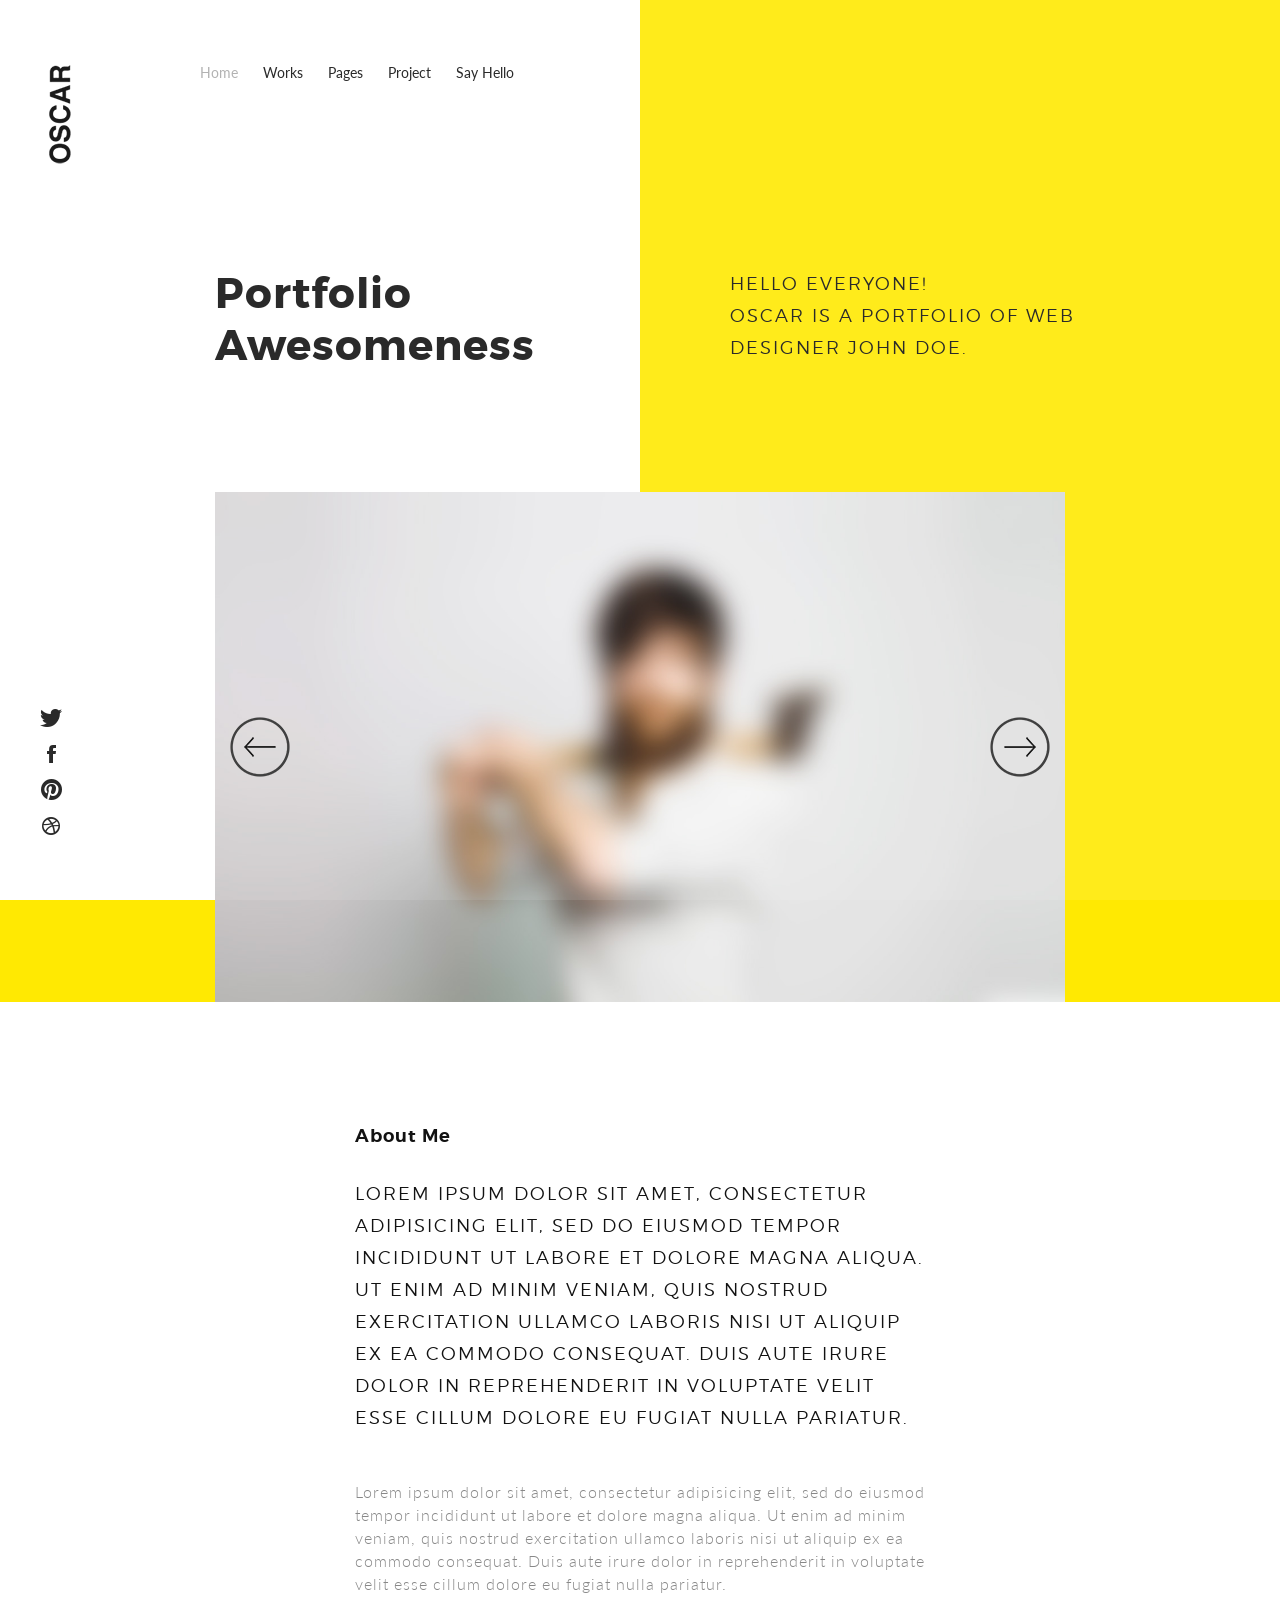
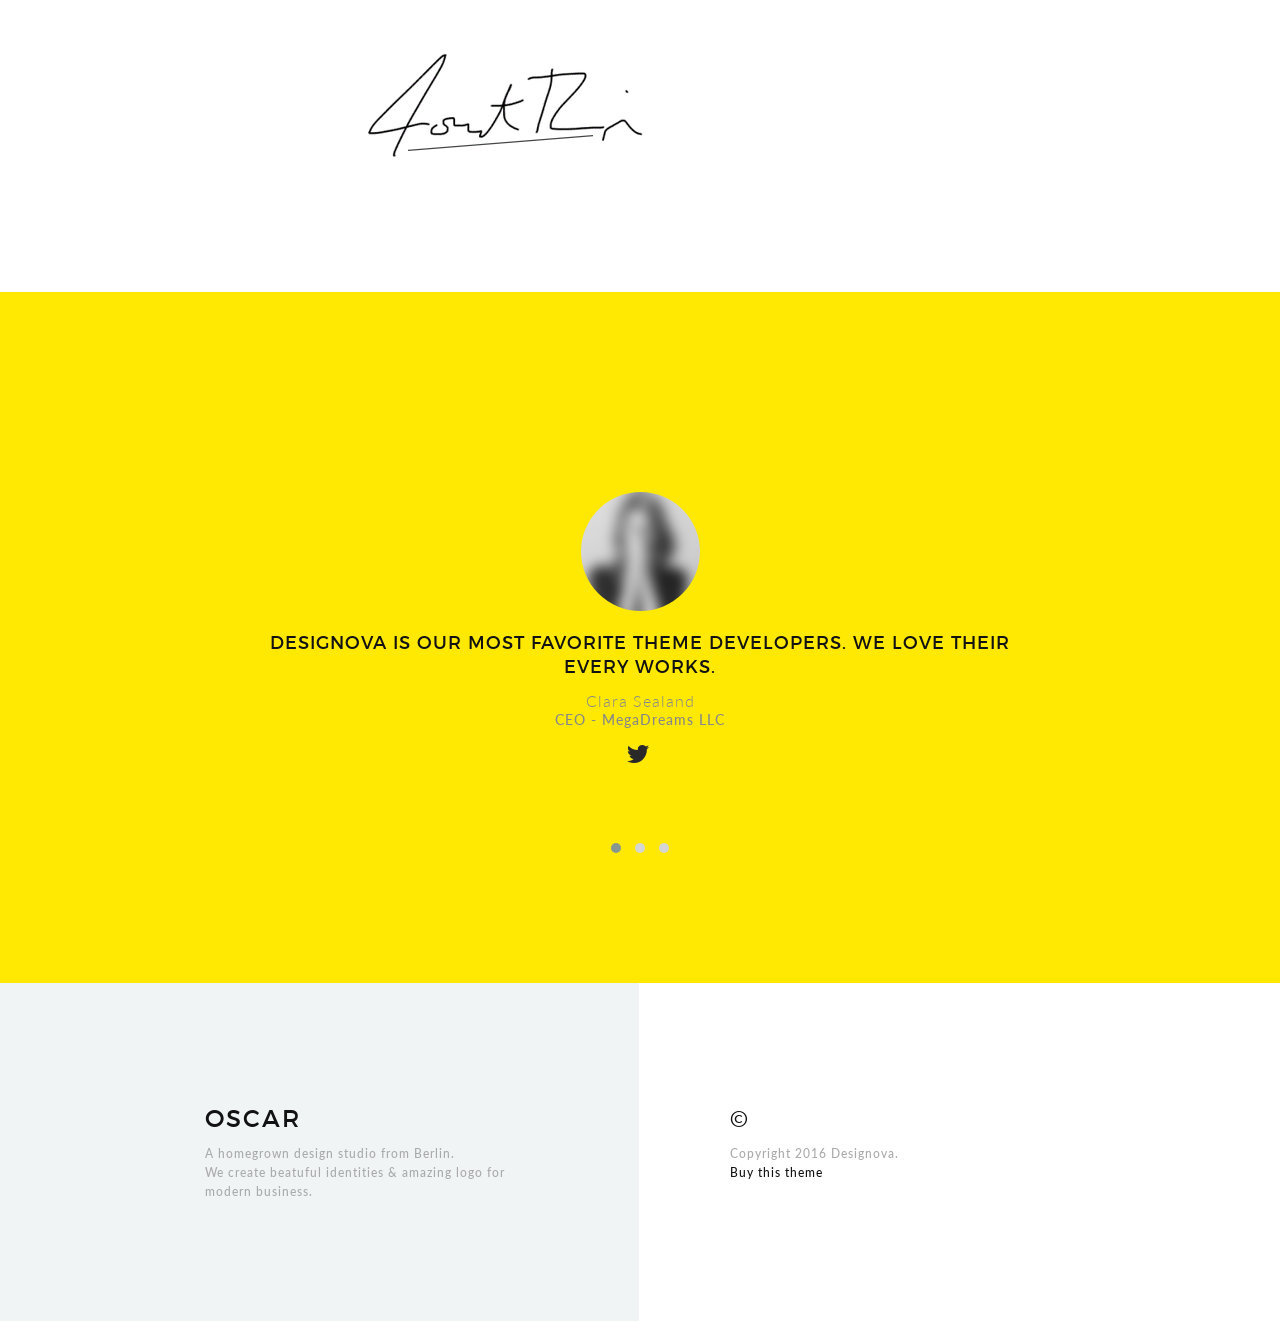
==== about02.html @ b4ae22ca "trial 2" ====
<!DOCTYPE html>
<html lang="en">

<head>

    <!-- Basic Page Info
  –––––––––––––––––––––––––––––––––––––––––––––––––– -->
    <meta charset="utf-8">
    <title>OSCAR - A premium portfolio / agency template from designova</title>
    <meta name="description" content="OSCAR - A premium portfolio / agency template from designova">
    <meta name="author" content="designova">

    <!-- Mobile Specific Metas
  –––––––––––––––––––––––––––––––––––––––––––––––––– -->
    <meta name="viewport" content="width=device-width, initial-scale=1.0">

    <!-- Favicon
  –––––––––––––––––––––––––––––––––––––––––––––––––– -->
    <link rel="icon" type="image/png" href="images/favicon.png" />

    <!-- FONT
  –––––––––––––––––––––––––––––––––––––––––––––––––– -->
    <link rel="stylesheet" href="fonts/webfonts.css">
    <link href='//fonts.googleapis.com/css?family=Raleway:400,300,600%7CLato:400,300,100,700,900' rel='stylesheet' type='text/css'>

    <!-- ICON FONTS
  –––––––––––––––––––––––––––––––––––––––––––––––––– -->
    <link rel="stylesheet" href="stylesheets/ionicons.min.css">

    <!-- CSS
  –––––––––––––––––––––––––––––––––––––––––––––––––– -->
    <link rel="stylesheet" href="stylesheets/bootstrap.css">
    <link rel="stylesheet" href="elements/css/elements.css">
    <link rel="stylesheet" href="stylesheets/sinister.css">
    <link rel="stylesheet" href="stylesheets/venobox.css">
    <link rel="stylesheet" href="stylesheets/owl.carousel.css">
    <link rel="stylesheet" href="stylesheets/slimmenu.css">
    <link rel="stylesheet" href="stylesheets/main.css">
    <link rel="stylesheet" href="stylesheets/main-bg.css">
    <link rel="stylesheet" href="stylesheets/main-responsive.css">

    <!-- LESS
  –––––––––––––––––––––––––––––––––––––––––––––––––– -->
    <!-- <link rel="stylesheet/less" type="text/css" href="less/color.less">
    <link rel="stylesheet/less" type="text/css" href="less/fonts.less">
    <script src="less/less.min.js"></script> -->


</head>

<body>



    <!-- Preloader
  –––––––––––––––––––––––––––––––––––––––––––––––––– -->
    <div id="preloader">
        <div id="status"></div>
    </div>
    <!-- end : preloader -->


    <!-- Nav Link Show Panel
  –––––––––––––––––––––––––––––––––––––––––––––––––– -->
    <div class="link-show-poster">
      <div class=""><h1 class="black font2"></h1></div>
    </div>

    <!-- Mobile Only Navigation
  –––––––––––––––––––––––––––––––––––––––––––––––––– -->
    <nav class="mobile-nav ">
                <ul class="slimmenu font1">
                  <li>
                      <a class="sub-collapser" href="">home</a>
                      <ul>
                        <li><a href="index.html">portfolio</a></li>
                        <li><a href="index02.html">slider</a></li>
                      </ul>
                  </li>
                  <li>
                      <a class="sub-collapser" href="">portfolio</a>
                      <ul>
                          <li><a href="works.html">2 col</a></li>
                          <li><a href="works02.html">3 col</a></li>
                          <li><a href="works03.html">4 col</a></li>
                      </ul>
                  </li>
                  <li>
                      <a class="sub-collapser" href="">pages</a>
                      <ul>
                        <li><a href="about01.html">studio</a></li>
                        <li><a href="about02.html">personal</a></li>
                        <li><a href="elements.html">elements</a></li>
                        <li><a href="news.html">news list</a></li>
                        <li><a href="post.html">news post</a></li>
                      </ul>
                  </li>
                  <li>
                      <a class="sub-collapser" href="">project</a>
                      <ul>
                        <li><a href="project01.html">slider project</a></li>
                        <li><a href="project02.html">video project</a></li>
                        <li><a href="project03.html">parallax project</a></li>
                      </ul>
                  </li>
                  <li><a href="contact.html">say hello</a></li>
                </ul>
    </nav>
    <!-- mobile only navigation : ends -->



    <!-- Header
  –––––––––––––––––––––––––––––––––––––––––––––––––– -->

    <section class="logo-header">
      
          <div class="logo-block">
            <a href="index.html"><img alt="" title="" class="img-responsive" src="images/logo.png"></a>
          </div>


          <div class="social-block">
            <ul>
              <li><a href="#"><span class="ion-social-twitter black"></span></a></li>
              <li><a href="#"><span class="ion-social-facebook black"></span></a></li>
              <li><a href="#"><span class="ion-social-pinterest black"></span></a></li>
              <li><a href="#"><span class="ion-social-dribbble-outline black"></span></a></li>
            </ul>
          </div>

    </section>

    <header class="masthead ">
      <div class="container">
        <div class="row">
          <!-- <article class="col-md-3">
            <a href="index.html"><img alt="" title="" class="main-logo " src="images/logo.png"></a>
          </article> -->
          <article class="col-md-8 text-left no-pad">
            <nav class="mastnav ">

                  <ul class="main-menu ">
                    <li>
                        <a class="main-link font1 sub-menu-trigger activelink" href="#">Home</a>
                        <div class="sub-menu font1">
                            <a href="index.html">Portfolio</a>
                            <a href="index02.html">Slider</a>
                        </div>
                    </li>
                    <li>
                        <a class="main-link font1 sub-menu-trigger" href="#">Works</a>
                        <div class="sub-menu font1">
                            <a href="works.html">2 col</a>
                            <a href="works02.html">3 col</a>
                            <a href="works03.html">4 col</a>
                        </div>
                    </li>
                    <li>
                        <a class="main-link font1 sub-menu-trigger" href="#">Pages</a>
                        <div class="sub-menu font1">
                            <a href="about01.html">Studio</a>
                            <a href="about02.html">Personal</a>
                            <a href="elements.html">Elements</a>
                            <a href="news.html">News List</a>
                            <a href="post.html">News Post</a>
                        </div>
                    </li>
                    <li>

                        <a class="main-link font1 sub-menu-trigger" href="#">Project</a>
                        <div class="sub-menu font1">
                            <a href="project01.html">Slider</a>
                            <a href="project02.html">Video</a>
                            <a href="project03.html">Parallax</a>
                        </div>
                    </li>
                    <li><a class="main-link font1" href="contact.html">Say Hello</a></li>
                  </ul>
            </nav>
          </article>
          <article class="col-md-4 no-pad">
              <!--works filter panel :starts -->
                <div class="works-filter-wrap">
                    <ul class="works-filter  text-right clearfix font2">
                        <li><a id="all" href="#" data-filter="*" class="active"><span>All</span></a></li><li><a href="#" data-filter=".branding"><span>Branding</span></a></li>
                        <li><a href="#" data-filter=".graphics"><span>Graphics</span></a></li>
                        <li><a href="#" data-filter=".logos"><span>Logos</span></a></li>
                        <li><a href="#" data-filter=".ui"><span>UI</span></a></li>
                        <li><a href="#" data-filter=".web"><span>Web</span></a></li>
                    </ul>
              </div>
            <!-- works filter panel :ends -->
          </article>
        </div>
      </div>
    </header>
    <!-- end : masthead -->



    <!-- MASTER CONTENT
  –––––––––––––––––––––––––––––––––––––––––––––––––– -->
    <section class="mastwrap">


      <section class="container about  pad-top pad-bottom">

        <div class="row">
              <article class="col-md-5 text-left  inner-pad">
                <h6 class="super-text  font2bold black">Portfolio Awesomeness</h6>
              </article>
              <article class="col-md-5 col-md-offset-2 text-left ">
                <h3 class="main-heading  font2light black">Hello everyone! <br/>oscar is a portfolio of web designer John Doe.</h3>
              </article>
        </div>
            
      </section>




      <section class="container ">

        <div class="row">
              <article class="col-md-12 text-left inner-pad  ">
                  <!-- Set up your HTML -->
                  <div class="slider-carousel owl-carousel owl-nav-sticky-wide slider-carousel">

                    <div class="sample-carousel-block">
                      <img alt="" title="" src="images/bg/03.jpg">
                    </div>
                    <div class="sample-carousel-block">
                      <img alt="" title="" src="images/bg/02.jpg">
                    </div>

                  </div>
              </article>
        </div>
            
      </section>





      <section class="container-outer white-bg">
      <section class="container about  pad-top pad-bottom">

        <div class="row">
              <article class="col-md-12 text-left">
              </article>
        </div>
            
        <div class="row">
              <article class="col-md-8 col-md-offset-2 text-left ">
                <h6 class="promo-text font2semibold black">About Me</h6>
                <h3 class="main-heading  font2light black">Lorem ipsum dolor sit amet, consectetur adipisicing elit, sed do eiusmod tempor incididunt ut labore et dolore magna aliqua. Ut enim ad minim veniam, quis nostrud exercitation ullamco laboris nisi ut aliquip ex ea commodo consequat. Duis aute irure dolor in reprehenderit in voluptate velit esse cillum dolore eu fugiat nulla pariatur.</h3><br/><br/>
                      <p>Lorem ipsum dolor sit amet, consectetur adipisicing elit, sed do eiusmod
                      tempor incididunt ut labore et dolore magna aliqua. Ut enim ad minim veniam,
                      quis nostrud exercitation ullamco laboris nisi ut aliquip ex ea commodo
                      consequat. Duis aute irure dolor in reprehenderit in voluptate velit esse
                      cillum dolore eu fugiat nulla pariatur.</p>
                      <br/><br/>
                      <img alt="" title="" src="images/sign.png"/>
              </article>
        </div>
            
      </section>
      </section>






      <section class="container-outer color-bg">
      <section class="testimonials  pad-top pad-bottom">

        <div class="container">
          <div class="row">
                <article class="col-md-12">
          <section class="carousel-outer-wrap add-top-quarter">
              <!-- Set up your HTML -->
              <div class="owl-carousel owl-nav-sticky-extra-wide testimonial-carousel ">

                <div class="testimonial-block text-center">
                    <div class="testimonial-info">
                    <img alt="" title="" src="images/testimonial/01.jpg">
                      <h3 class="sub-heading  font2 black">Designova is our most favorite theme developers. We love their every works.</h3>
                      <p>Clara Sealand</p>
                      <h5>CEO - MegaDreams LLC</h5>
                      <ul class="testimonial-social">
                        <li><a href="#"><span class="ion-social-twitter dark"></span></a></li>
                      </ul>
                    </div>
                </div>

                <div class="testimonial-block ">
                    <div class="testimonial-info">
                    <img alt="" title="" src="images/testimonial/01.jpg">
                      <h3 class="sub-heading  font2 black">Designova is our most favorite theme developers. We love their every works.</h3>
                      <p>Clara Sealand</p>
                      <h5>CEO - MegaDreams LLC</h5>
                      <ul class="testimonial-social">
                        <li><a href="#"><span class="ion-social-twitter dark"></span></a></li>
                      </ul>
                    </div>
                </div>

                <div class="testimonial-block ">
                    <div class="testimonial-info">
                    <img alt="" title="" src="images/testimonial/01.jpg">
                      <h3 class="sub-heading  font2 black">Designova is our most favorite theme developers. We love their every works.</h3>
                      <p>Clara Sealand</p>
                      <h5>CEO - MegaDreams LLC</h5>
                      <ul class="testimonial-social">
                        <li><a href="#"><span class="ion-social-twitter dark"></span></a></li>
                      </ul>
                    </div>
                </div>

              </div>
          </section>
                </article>
          </div>
        </div>


      </section>
      </section>








    </section>
    <!-- end : mastwrap -->



    <!-- FOOTER
  –––––––––––––––––––––––––––––––––––––––––––––––––– -->
    
<footer class="mastfoot">
      <div class="container">
        <div class="row">
          <article class="col-md-5 text-left">
            <h3 class="font2 black">oscar</h3>
            <h6 class="font1 grey">A homegrown design studio from Berlin. <br/>We create beatuful identities &amp; amazing logo for modern business.</h6>
          </article>
          <article class="col-md-5 col-md-offset-2 text-left">
            <h3 class="font2 black">&copy;</h3>
            <h6 class="font1 grey">Copyright 2016 Designova.<br/><a href="http://www.designova.net/themes.html">Buy this theme</a></h6>
          </article>
        </div>
      </div>

    </footer>
    <!-- end : mastfoot -->

    <!-- End Layout
  –––––––––––––––––––––––––––––––––––––––––––––––––– -->

    <!-- JS
    –––––––––––––––––––––––––––––––––––––––––––––––––– -->
    <script src="javascripts/libs/common.js"></script>
    <script src="elements/js/elements.js"></script>
    <script src="javascripts/custom/main.js"></script>

</body>

</html>
---- fonts/webfonts.css ----
/*WEBFONTS.CSS*/
/*------------------------------------------------------------------------------------*/
/* Author: Designova.*/
/* Website: http://www.Designova.net */
/* Copyright: (C) 2015 */

/* IMPORTANT NOTICE: */
/*Some fonts used in this template are Premium Fonts with Special Extended License to Designova. As a buyer of this template you can use these fonts as part of the web template but you shoud not redistribute or resell the fonts by any means */
/*-------------------------------------------------------------------------------------*/




/*-------------------------------------------------------------------------------------*/
/*1. MONTSERRAT COMPLETE FONT */
/*-------------------------------------------------------------------------------------*/
/* Generated by Font Squirrel (http://www.fontsquirrel.com) on November 12, 2015 */



@font-face {
    font-family: 'montserratblack';
    src: url('montserrat/montserrat-black-webfont.eot');
    src: url('montserrat/montserrat-black-webfont.eot?#iefix') format('embedded-opentype'),
         url('montserrat/montserrat-black-webfont.woff2') format('woff2'),
         url('montserrat/montserrat-black-webfont.woff') format('woff'),
         url('montserrat/montserrat-black-webfont.ttf') format('truetype'),
         url('montserrat/montserrat-black-webfont.svg#montserratblack') format('svg');
    font-weight: normal;
    font-style: normal;

}




@font-face {
    font-family: 'montserratbold';
    src: url('montserrat/montserrat-bold-webfont.eot');
    src: url('montserrat/montserrat-bold-webfont.eot?#iefix') format('embedded-opentype'),
         url('montserrat/montserrat-bold-webfont.woff2') format('woff2'),
         url('montserrat/montserrat-bold-webfont.woff') format('woff'),
         url('montserrat/montserrat-bold-webfont.ttf') format('truetype'),
         url('montserrat/montserrat-bold-webfont.svg#montserratbold') format('svg');
    font-weight: normal;
    font-style: normal;

}




@font-face {
    font-family: 'montserratextra_bold';
    src: url('montserrat/montserrat-extrabold-webfont.eot');
    src: url('montserrat/montserrat-extrabold-webfont.eot?#iefix') format('embedded-opentype'),
         url('montserrat/montserrat-extrabold-webfont.woff2') format('woff2'),
         url('montserrat/montserrat-extrabold-webfont.woff') format('woff'),
         url('montserrat/montserrat-extrabold-webfont.ttf') format('truetype'),
         url('montserrat/montserrat-extrabold-webfont.svg#montserratextra_bold') format('svg');
    font-weight: normal;
    font-style: normal;

}




@font-face {
    font-family: 'montserrathairline';
    src: url('montserrat/montserrat-hairline-webfont.eot');
    src: url('montserrat/montserrat-hairline-webfont.eot?#iefix') format('embedded-opentype'),
         url('montserrat/montserrat-hairline-webfont.woff2') format('woff2'),
         url('montserrat/montserrat-hairline-webfont.woff') format('woff'),
         url('montserrat/montserrat-hairline-webfont.ttf') format('truetype'),
         url('montserrat/montserrat-hairline-webfont.svg#montserrathairline') format('svg');
    font-weight: normal;
    font-style: normal;

}




@font-face {
    font-family: 'montserratlight';
    src: url('montserrat/montserrat-light-webfont.eot');
    src: url('montserrat/montserrat-light-webfont.eot?#iefix') format('embedded-opentype'),
         url('montserrat/montserrat-light-webfont.woff2') format('woff2'),
         url('montserrat/montserrat-light-webfont.woff') format('woff'),
         url('montserrat/montserrat-light-webfont.ttf') format('truetype'),
         url('montserrat/montserrat-light-webfont.svg#montserratlight') format('svg');
    font-weight: normal;
    font-style: normal;

}




@font-face {
    font-family: 'montserrat';
    src: url('montserrat/montserrat-regular-webfont.eot');
    src: url('montserrat/montserrat-regular-webfont.eot?#iefix') format('embedded-opentype'),
         url('montserrat/montserrat-regular-webfont.woff2') format('woff2'),
         url('montserrat/montserrat-regular-webfont.woff') format('woff'),
         url('montserrat/montserrat-regular-webfont.ttf') format('truetype'),
         url('montserrat/montserrat-regular-webfont.svg#montserratregular') format('svg');
    font-weight: normal;
    font-style: normal;

}




@font-face {
    font-family: 'montserratsemi_bold';
    src: url('montserrat/montserrat-semibold-webfont.eot');
    src: url('montserrat/montserrat-semibold-webfont.eot?#iefix') format('embedded-opentype'),
         url('montserrat/montserrat-semibold-webfont.woff2') format('woff2'),
         url('montserrat/montserrat-semibold-webfont.woff') format('woff'),
         url('montserrat/montserrat-semibold-webfont.ttf') format('truetype'),
         url('montserrat/montserrat-semibold-webfont.svg#montserratsemi_bold') format('svg');
    font-weight: normal;
    font-style: normal;

}




@font-face {
    font-family: 'montserratultra_light';
    src: url('montserrat/montserrat-ultralight-webfont.eot');
    src: url('montserrat/montserrat-ultralight-webfont.eot?#iefix') format('embedded-opentype'),
         url('montserrat/montserrat-ultralight-webfont.woff2') format('woff2'),
         url('montserrat/montserrat-ultralight-webfont.woff') format('woff'),
         url('montserrat/montserrat-ultralight-webfont.ttf') format('truetype'),
         url('montserrat/montserrat-ultralight-webfont.svg#montserratultra_light') format('svg');
    font-weight: normal;
    font-style: normal;

}
/*-------------------------------------------------------------------------------------*/
/* YOUR CUSTOM FONTS CAN BE DEFINED HERE VIA CSS3 FONT-FACE TECHNOLOGY*/
/* More info : http://css-tricks.com/snippets/css/using-font-face/ */
/*-------------------------------------------------------------------------------------*/
---- elements/css/elements.css ----
a:hover{
  color: #ffc740 !important;
}

/********************************/
/*       Owl carousel       */
/********************************/
.owl-dots{
  margin-top: 20px;
}

/********************************/
/*       Fade Bs-carousel       */
/********************************/
.fade-carousel {
    position: relative;
    height: 400px;
}
.fade-carousel .carousel-inner .item {
    height: 400px;
}
.fade-carousel .carousel-indicators > li {
    margin: 0 2px;
    background-color: #f39c12;
    border-color: #f39c12;
    opacity: .7;
}
.fade-carousel .carousel-indicators > li.active {
  width: 10px;
  height: 10px;
  opacity: 1;
}

/********************************/
/*          Hero Headers        */
/********************************/
.hero {
    position: absolute;
    top: 50%;
    left: 50%;
    z-index: 3;
    color: #fff;
    text-align: center;
    text-transform: uppercase;
    text-shadow: 1px 1px 0 rgba(0,0,0,.75);
      -webkit-transform: translate3d(-50%,-50%,0);
         -moz-transform: translate3d(-50%,-50%,0);
          -ms-transform: translate3d(-50%,-50%,0);
           -o-transform: translate3d(-50%,-50%,0);
              transform: translate3d(-50%,-50%,0);
}
.hero h1 {
    font-size: 2em;    
    font-weight: normal;
    margin: 0;
    padding: 0;
    text-shadow: none;
}

.fade-carousel .carousel-inner .item .hero {
    opacity: 0;
    -webkit-transition: 2s all ease-in-out .1s;
       -moz-transition: 2s all ease-in-out .1s; 
        -ms-transition: 2s all ease-in-out .1s; 
         -o-transition: 2s all ease-in-out .1s; 
            transition: 2s all ease-in-out .1s; 
}
.fade-carousel .carousel-inner .item.active .hero {
    opacity: 1;
    -webkit-transition: 2s all ease-in-out .1s;
       -moz-transition: 2s all ease-in-out .1s; 
        -ms-transition: 2s all ease-in-out .1s; 
         -o-transition: 2s all ease-in-out .1s; 
            transition: 2s all ease-in-out .1s;    
}

/********************************/
/*            Overlay           */
/********************************/
.overlay {
    position: absolute;
    width: 100%;
    height: 100%;
    z-index: 2;
    background-color: #000;
    opacity: .2;
}

/********************************/
/*          Custom Buttons      */
/********************************/
.btn.btn-lg {padding: 10px 40px;}
.btn.btn-hero,
.btn.btn-hero:hover,
.btn.btn-hero:focus {
    color: #f5f5f5;
    background-color: #1abc9c;
    border-color: #1abc9c;
    outline: none;
    margin: 20px auto;
}

/********************************/
/*       Slides backgrounds     */
/********************************/
.fade-carousel .slides .slide-1, 
.fade-carousel .slides .slide-2,
.fade-carousel .slides .slide-3 {
  height: 100vh;
  background-size: cover;
  background-position: center center;
  background-repeat: no-repeat;
}
.fade-carousel .slides .slide-1 {
  background-image: url('../images/bg/14.jpg'); 
}
.fade-carousel .slides .slide-2 {
  background-image: url('../images/bg/12.jpg'); 
}
.fade-carousel .slides .slide-3 {
  background-image: url('../images/bg/05.jpg'); 
}

/********************************/
/*          Media Queries       */
/********************************/
@media screen and (min-width: 980px){
    .hero { width: 980px; }    
}
@media screen and (max-width: 640px){
    .hero h1 { font-size: 4em; }    
}


/***
Bootstrap Line Tabs by @keenthemes
A component of Metronic Theme - #1 Selling Bootstrap 3 Admin Theme in Themeforest: http://j.mp/metronictheme
Licensed under MIT
***/

/* Tabs panel */
.tabbable-panel {
  padding: 0px;
  text-align: left;
}

/* Default mode */
.tabbable-line > .nav-tabs {
  border: none;
  margin: 0px;
}
.tabbable-line > .nav-tabs > li {
  margin-right: 2px;
}
.tabbable-line > .nav-tabs > li > a {
  border: 0;
  margin-right: 0;
  color: #737373;
  text-transform: uppercase;
  font-weight: bold;
  letter-spacing: 4px;
}
.tabbable-line > .nav-tabs > li > a > i {
  color: #a6a6a6;
}
.tabbable-line > .nav-tabs > li.open, .tabbable-line > .nav-tabs > li:hover {
  border-bottom: 4px solid #fbcdcf;
}
.tabbable-line > .nav-tabs > li.open > a, .tabbable-line > .nav-tabs > li:hover > a {
  border: 0;
  background: none !important;
  color: #333333;
}
.tabbable-line > .nav-tabs > li.open > a > i, .tabbable-line > .nav-tabs > li:hover > a > i {
  color: #a6a6a6;
}
.tabbable-line > .nav-tabs > li.open .dropdown-menu, .tabbable-line > .nav-tabs > li:hover .dropdown-menu {
  margin-top: 0px;
}
.tabbable-line > .nav-tabs > li.active {
  border-bottom: 4px solid #000008;
  position: relative;
}
.tabbable-line > .nav-tabs > li.active > a {
  border: 0;
  color: #333333;
}
.tabbable-line > .nav-tabs > li.active > a > i {
  color: #404040;
}
.tabbable-line > .tab-content {
  margin-top: -3px;
  background-color: #eee;
  border: 0;
  border-top: 1px solid #eee;
  padding: 30px;
  text-align: left;
}
.portlet .tabbable-line > .tab-content {
  padding-bottom: 0;
}

/* Below tabs mode */

.tabbable-line.tabs-below > .nav-tabs > li {
  border-top: 4px solid transparent;
}
.tabbable-line.tabs-below > .nav-tabs > li > a {
  margin-top: 0;
}
.tabbable-line.tabs-below > .nav-tabs > li:hover {
  border-bottom: 0;
  border-top: 4px solid #fbcdcf;
}
.tabbable-line.tabs-below > .nav-tabs > li.active {
  margin-bottom: -2px;
  border-bottom: 0;
  border-top: 4px solid #000008;
}
.tabbable-line.tabs-below > .tab-content {
  margin-top: -10px;
  border-top: 0;
  border-bottom: 1px solid #eee;
  padding-bottom: 15px;
}


/**!Nav Bar **/

nav {
    background: none;
    z-index: 10;
}
.dzelements-navigation-menu {
    height: 85px;
    max-height: 85px;
    line-height: 82px;
}
.dzelements-navigation-menu .logo {
    max-height: 40%;
    margin: 0;
}
.dzelements-navigation-menu .dzelements-navigation-block {
    display: inline-block;
    height: 85px;
    padding: 0 1em;
}
.dzelements-navigation-menu .dzelements-navigation-block > a:not(.btn) {
    height: 100%;
    display: inline-block;
}
.dzelements-navigation-menu.nav-fixed {
    position: fixed;
    width: 100%;
    z-index: 999;
    top: 0;
}
.dzelements-navigation-menu.nav-fixed:not(.bg-dark):not(.bg-primary):not(.bg-white) {
    background: #f8f8f8;
}
.dzelements-navigation-menu.nav-fixed + .nav-mobile-toggle {
    position: fixed;
    top: 0;
    right: 0;
    z-index: 999;
    color: #222;
}
.dzelements-navigation-block.left {
    float: left;
}
.dzelements-navigation-block.right {
    float: right;
}
.dzelements-navigation-block:first-of-type {
    padding-left: 0;
}
.dzelements-navigation-block:last-of-type {
    padding-right: 0;
}
.dzelements-navigation-menu,
.utility-bar {
    padding: 0 3.25em 0 3.25em;
}
.utility-bar {
    overflow: hidden;
}
.utility-bar:not(.hidden) + .dzelements-navigation-menu + .nav-mobile-toggle {
    top: 65px;
}
@media all and (max-width: 1280px) {
    .dzelements-navigation-menu {
        padding: 0 15px;
    }
}
.container .dzelements-navigation-menu {
    padding: 0;
}
.menu {
    height: 65px;
    list-style-type: none;
    padding: 0;
}
.menu li {
    position: relative;
}
.menu > li {
    position: relative;
    float: left;
    font-size: 10px;
    font-weight: 400;
    letter-spacing: 0px;
    font-family: 'Montserrat', 'Helvetica', 'Arial', sans-serif;
}
.menu > li > a {
    padding: 0 1.3em;
    height: 100%;
    display: inline-block;
}
.menu > li:first-child > a {
    padding-left: 0;
}
.menu > li:last-child a {
    padding-right: 0;
}
.dzelements-navigation-menu.bg-white .menu > li > a {
    color: #767676;
}
.dzelements-navigation-menu.bg-dark .menu > li > a {
    color: #fff;
}
.menu > li ul {
    left: 0;
    margin: 0;
    line-height: 1.625em !important;
    padding: 1em 0;
    background: none;
    opacity: 0;
    visibility: hidden;
    position: absolute;
    min-width: 13em;
    float: left;
}
.menu > li > ul a {
    padding: 0 1em 1.625em 1em;
    display: inline-block;
}
.menu > li > ul li:last-child > a {
    padding-bottom: 0;
}
.menu > li:hover > ul,
.menu > li > ul > li:hover ul {
    opacity: 1;
    visibility: visible;
    z-index: 10;
}
.menu > li:hover .multi-column ul {
    position: relative !important;
    visibility: visible !important;
    opacity: 1 !important;
}
.menu > li > ul:not(.multi-column) ul {
    top: 0;
    left: 100%;
}
.multi-column {
    width: auto !important;
    white-space: nowrap;
}
.multi-column li {
    width: 13em;
    overflow: hidden;
    display: inline-block;
    vertical-align: top;
}
.multi-column li ul {
    position: relative;
}
.multi-column ul li {
    float: none;
    display: block;
}
.module-applet {
    position: relative;
    padding: 0 1em;
}
.module-applet-handle {
    cursor: pointer;
    position: relative;
}
.module-applet-body {
    position: absolute;
    width: 26em;
    background: none;
    z-index: 10;
    padding: 1em;
    visibility: hidden;
    opacity: 0;
}
.module-applet-body * {
    line-height: 1.625em;
}
.module-applet:hover .module-applet-body {
    opacity: 1;
    visibility: visible;
}
.nav-mobile-toggle {
    position: absolute;
    top: 0;
    right: 15px;
    z-index: 99;
    cursor: pointer;
    line-height: 62px;
    padding: 0 1em;
    user-select: none;
    -webkit-user-select: none;
}
@media all and (max-width: 990px) {
    .dzelements-navigation-menu {
        height: auto;
        overflow: hidden;
    }
    .dzelements-navigation-menu .dzelements-navigation-block.left,
    .dzelements-navigation-menu .dzelements-navigation-block.right {
        float: none;
        display: block;
    }
    .dzelements-navigation-menu .dzelements-navigation-block {
        padding: 0;
    }
    .dzelements-navigation-menu .dzelements-navigation-block:not(.logo-module) {
        height: auto;
        line-height: 2em;
    }
    .menu {
        height: auto;
    }
    .menu li {
        float: none;
        width: 100%;
    }
    .menu > li > a {
        padding: 0;
    }
    .menu > li ul {
        position: relative;
        float: none;
        display: none;
        width: 100%;
    }
    .menu > li ul ul {
        left: 0 !important;
        padding-left: 2em;
    }
    .menu > li > ul:not(.multi-column) ul {
        padding-top: 0;
        padding-bottom: 1.5em;
    }
    .menu li.active > ul,
    .menu li.active .multi-column ul {
        display: block;
        opacity: 1;
        visibility: visible;
    }
    .menu .multi-column {
        white-space: initial;
    }
    .menu .multi-column ul {
        padding-top: 0;
        padding-bottom: 0;
    }
    .menu .multi-column ul li a {
        padding-left: 0;
    }
    .menu .multi-column ul li:last-child a {
        padding-bottom: 1.625em;
    }
    .module-applet {
        padding: 0;
    }
    .module-applet .module-applet-body {
        position: relative;
        display: none;
        padding: 1em 0;
        opacity: 1;
        visibility: visible;
    }
    .module-applet.active .module-applet-body {
        display: block;
    }
}
.nav-open .dzelements-navigation-menu {
    max-height: 100000px !important;
}
.nav-fixed,
.nav-absolute {
    width: 100%;
    z-index: 99;
}
.nav-fixed {
    position: fixed;
}
.nav-absolute {
    position: absolute;
}
.nav-transparent:not(.nav-fixed) {
    background: none !important;
}
nav:not(.nav-fixed):not(.nav-absolute) {
    position: relative;
}
@media all and (max-width: 990px) {
    .dzelements-navigation-menu.nav-absolute,
    .dzelements-navigation-menu.nav-fixed {
        position: relative;
    }
    .dzelements-navigation-menu.nav-absolute + .nav-mobile-toggle,
    .dzelements-navigation-menu.nav-fixed + .nav-mobile-toggle {
        position: absolute;
    }
}

.dzelements-navigation-menu {
    padding-right: 0;
}
.dzelements-navigation-menu .logo {
    margin-right: 1.625em;
}
.dzelements-navigation-menu .logo-light {
    display: none;
}
.dzelements-navigation-menu .logo-dark {
    display: inline;
}
.dzelements-navigation-menu.nav-absolute {
    border-bottom: 1px solid rgba(255, 255, 255, 0.1);
}
.dzelements-navigation-menu.nav-absolute:not(.nav-fixed) .dzelements-navigation-block.right:not(.logo-module):not(.menu-module):not(:nth-last-child(2)) {
    border-left: 1px solid rgba(255, 255, 255, 0.1);
}
.dzelements-navigation-menu .dzelements-navigation-block.right:not(.logo-module):not(.menu-module) {
    padding: 0 1.625em;
    transition: 0.2s linear;
    -webkit-transition: 0.2s linear;
    -moz-transition: 0.2s linear;
}
.dzelements-navigation-menu .dzelements-navigation-block.right:not(.logo-module):not(.menu-module):not(:nth-last-child(2)) {
    border-left: 1px solid rgba(0, 0, 0, 0.05);
    padding-right: 0;
}
.dzelements-navigation-menu.nav-fixed {
    box-shadow: 0px 0px 60px 0px rgba(0, 0, 0, 0.07);
    border-bottom: none;
}
.dzelements-navigation-menu.nav-fixed:not(.no-animation) {
    animation: navslide .5s ease forwards;
}
.dzelements-navigation-menu.bg-dark .logo-light {
    display: inline;
}
.dzelements-navigation-menu.bg-dark .logo-dark {
    display: none;
}
.dzelements-navigation-menu a.nav-function {
    transition: 0.2s linear;
    -webkit-transition: 0.2s linear;
    -moz-transition: 0.2s linear;
}
.dzelements-navigation-menu a.nav-function span {
    font-size: 10px;
    text-transform: uppercase;
    font-family: 'Montserrat';
    letter-spacing: 1px;
    margin-left: 0.8125em;
    display: none;
}
.dzelements-navigation-menu a.nav-function i {
    font-size: 1.1em;
    display: inline-block;
    position: relative;
    top: 3px;
}
.dzelements-navigation-menu a.nav-function:hover {
    opacity: .5;
}
@media all and (min-width: 991px) {
    .dzelements-navigation-menu.nav-transparent:not(.nav-scrolled):not(.nav-fixed) .menu > li > a {
        color: #fff;
    }
    .dzelements-navigation-menu.nav-transparent:not(.nav-scrolled):not(.nav-fixed) .logo-dark {
        display: none;
    }
    .dzelements-navigation-menu.nav-transparent:not(.nav-scrolled):not(.nav-fixed) .logo-light {
        display: inline;
    }
    .dzelements-navigation-menu.nav-transparent:not(.nav-scrolled):not(.nav-fixed) a.nav-function i,
    .dzelements-navigation-menu.nav-transparent:not(.nav-scrolled):not(.nav-fixed) a.nav-function span {
        color: #fff;
    }
}
@media all and (max-width: 767px) {
    .dzelements-navigation-menu a.nav-function span {
        display: inline-block;
    }
}
@keyframes navslide {
    from {
        transform: translate3d(0, -100px, 0);
        -webkit-transform: translate3d(0, -100px, 0);
        opacity: 0;
    }
    to {
        transform: translate3d(0, 0, 0);
        -webkit-transform: translate3d(0, 0, 0);
        opacity: 1;
    }
}
@media all and (max-width: 990px) {
    .dzelements-navigation-menu {
        padding: 0 15px;
    }
    .dzelements-navigation-menu .dzelements-navigation-block.right:not(.logo-module):not(.menu-module) {
        padding: 0;
        margin-bottom: 0.8125em;
    }
}
.menu > li {
    transition: 0.3s linear;
    -webkit-transition: 0.3s linear;
    -moz-transition: 0.3s linear;
}
.menu > li:hover > a {
    opacity: .6;
}
.menu > li a {
    color: #232323;
    text-transform: uppercase;
    letter-spacing: 1px;
    font-weight: 500;
    transition: 0.2s linear;
    -webkit-transition: 0.2s linear;
    -moz-transition: 0.2s linear;
}
.menu > li ul {
    list-style-type: none;
    white-space: nowrap;
    background: #232323;
    margin-top: 3px;
    transition: 0.2s linear;
    -webkit-transition: 0.2s linear;
    -moz-transition: 0.2s linear;
    padding: 1.625em;
    min-width: 16em;
}
.menu > li ul li {
    padding-left: 0.42307692307692em;
}
.menu > li ul li a {
    padding-left: 0;
    width: 100%;
    color: #fff;
}
.menu > li ul li a:hover {
    transform: translate3d(5px, 0, 0);
    -webkit-transform: translate3d(5px, 0, 0);
}
.menu > li > ul:not(.multi-column) > li.dropdown:hover > a {
    transform: translate3d(5px, 0, 0);
    -webkit-transform: translate3d(5px, 0, 0);
    opacity: 1;
}
.menu > li > ul:not(.multi-column) > li.dropdown:hover > a:after {
    opacity: 1;
    transform: translate3d(-3px, 0, 0);
    -webkit-transform: translate3d(-3px, 0, 0);
}
.menu > li > ul:not(.multi-column) ul {
    left: calc(112%);
}
.menu > li > ul a {
    padding: 0 1em 1.3em 1em;
    transition: 0.2s linear;
    -webkit-transition: 0.2s linear;
    -moz-transition: 0.2s linear;
    opacity: .5;
}
.menu > li > ul a:hover {
    opacity: 1;
}
@media all and (max-width: 990px) {
    .menu > li ul ul {
        padding-left: 0;
    }
}
.multi-column {
    padding: 2.4375em !important;
}
.multi-column li {
    width: 20em;
}
.multi-column li ul {
    padding: 0;
}
.multi-column .multi-column-title {
    display: inline-block;
    color: #fff;
    margin-bottom: 1em;
    text-transform: uppercase;
    letter-spacing: 1px;
}
.utility-bar {
    padding-top: 0.8125em;
    padding-bottom: 0.8125em;
    padding-right: 1.625em;
}
.utility-bar .social-list {
    line-height: 1.625em !important;
}
.utility-bar .social-list li a {
    font-size: 13px;
}
.utility-bar .dzelements-navigation-block + .dzelements-navigation-block {
    margin-left: 1.625em;
}
.utility-bar:not(.hidden) + .dzelements-navigation-menu + .nav-mobile-toggle {
    top: 42px;
}
.nav-mobile-toggle {
    transition: 0.2s linear;
    -webkit-transition: 0.2s linear;
    -moz-transition: 0.2s linear;
    opacity: .75;
}
.nav-mobile-toggle i {
    display: inline-block;
    margin-top: 14px;
    font-size: 36px;
}
.nav-mobile-toggle:hover {
    opacity: 1;
}
@media all and (max-width: 767px) {
    .utility-bar:not(.hidden) + .dzelements-navigation-menu + .nav-mobile-toggle {
        top: 46px;
    }
}
/* Number Counters */   
  
  .elements-counter-wrap {
    opacity: 0;
    display: table;
    margin-left: 0;
    text-align: center;
    padding: 0;
    margin: 0;
    width: 100%;
    -webkit-transition: all .8s linear;
       -moz-transition: all .8s linear;
        -ms-transition: all .8s linear;
         -o-transition: all .8s linear;
            transition: all .8s linear;
  }
  
  .elements-counter {
    text-align: center;
    list-style:none;
    display:inline-block;
    padding: 50px 0;
    -webkit-box-sizing: border-box;
    -moz-box-sizing:    border-box;
    box-sizing:         border-box;
    width:25%;
    display:table-cell;
  }
  
  .elements-counter:last-child {
    border-right:none;
  }
  
  .elements-counter .number {
    display: block;
    font-size: 64px;
    
    line-height: 64px;
    margin-bottom: 5px;
  }
  
  .elements-counter .subject {
    font-weight:400;
    font-size:16px;
    letter-spacing:1px;
  }
  


/*
Credits:
Code snippet by @maridlcrmn (Follow me on Twitter)
Images by Nike.com (http://www.nike.com/us/en_us/)
Logo by Sneaker-mission.com (http://www.sneaker-mission.com/)
*/

.navbar-brand { 
  width: 70px;
  height: 50px;
  background: url('../elements/img/elements-logo.png') no-repeat center center;
  background-size: 50px;  
}

.nav-tabs {
  display: inline-block;
  border-bottom: none;
  padding-top: 15px;
  font-weight: bold;
}
.nav-tabs > li > a, 
.nav-tabs > li > a:hover, 
.nav-tabs > li > a:focus, 
.nav-tabs > li.active > a, 
.nav-tabs > li.active > a:hover,
.nav-tabs > li.active > a:focus {
  border: none;
  border-radius: 0;
}

.nav-list { border-bottom: 1px solid #eee; }
.nav-list > li { 
  padding: 20px 15px 15px;
  border-left: 1px solid #eee; 
}
.nav-list > li:last-child { border-right: 1px solid #eee; }
.nav-list > li > a:hover { text-decoration: none; }
.nav-list > li > a > span {
  display: block;
  font-weight: bold;
  text-transform: uppercase;
}

.mega-dropdown { position: static !important; }
.mega-dropdown-menu {
  padding: 20px 15px 15px;
  text-align: center;
  width: 100%;
}

.navbar-default{
  border-radius: 0;
}
.navbar-nav a{
  text-transform: uppercase;
  letter-spacing: 2px;
  font-size: 12px;
  line-height: 19px;
}



.carousel-inner .active.left { left: -33%; }
.carousel-inner .next        { left:  33%; }
.carousel-inner .prev        { left: -33%; }
.carousel-control.left,.carousel-control.right {background-image:none;}
.item:not(.prev) {visibility: visible;}
.item.right:not(.prev) {visibility: hidden;}
.rightest{ visibility: visible;}


@media screen and (min-width:768px){
    .navbar-brand-centered {
        position: absolute;
        left: 50%;
        display: block;
        width: 160px;
        text-align: center;
        background-color: #eee;
    }
    .navbar>.container .navbar-brand-centered, 
    .navbar>.container-fluid .navbar-brand-centered {
        margin-left: -80px;
    }
}




.form-signin
{
    max-width: 330px;
    padding: 15px;
    margin: 0 auto;
}
.form-signin .form-control
{
    position: relative;
    font-size: 16px;
    height: auto;
    padding: 10px;
    -webkit-box-sizing: border-box;
    -moz-box-sizing: border-box;
    box-sizing: border-box;
}
.form-signin .form-control:focus
{
    z-index: 2;
}
.form-signin input[type="text"]
{
    margin-bottom: -1px;
    border-bottom-left-radius: 0;
    border-bottom-right-radius: 0;
}
.form-signin input[type="password"]
{
    margin-bottom: 10px;
    border-top-left-radius: 0;
    border-top-right-radius: 0;
}
.account-wall
{
    padding: 30px 20px;
    background-color: #ffffff;
    border:solid 2px #222;
}
.login-title
{
    color: #555;
    font-size: 22px;
    font-weight: 400;
    display: block;
}
.profile-img
{
    margin: 0 auto 10px;
    display: block;
    -moz-border-radius: 50%;
    -webkit-border-radius: 50%;
    border-radius: 50%;
}
.select-img
{
  border-radius: 50%;
    display: block;
    height: 75px;
    margin: 0 30px 10px;
    width: 75px;
    -moz-border-radius: 50%;
    -webkit-border-radius: 50%;
    border-radius: 50%;
}
.select-name
{
    display: block;
    margin: 30px 10px 10px;
}

.logo-img
{
    width: 96px;
    height: 96px;
    margin: 0 auto 10px;
    display: block;
    -moz-border-radius: 50%;
    -webkit-border-radius: 50%;
    border-radius: 50%;
}


.typography-demo{
}
.typography-demo h1{
  text-transform: uppercase;
  letter-spacing: 4px;
  font-weight: bold;
}

.typography-demo h2{
  text-transform: uppercase;
  letter-spacing: 2px;
  font-weight: bold;
}

.typography-demo h3{
  letter-spacing: 1px;
  font-weight: normal;
}

.typography-demo h4{
  font-weight: bold;
}
.typography-demo h5{
  font-weight: normal;
}
.typography-demo h6{
  font-weight: bold;
}

.show-grid {
    margin-bottom: 15px;
}
.show-grid [class^="col-"] {
    border: 2px solid #fff;
    padding: 20px;
    background-color: #eee;
}

/*SKILLS*/
.progress-bar{
  width: 0;
}
.progress{
  height: 20px;
  box-shadow: none;
  border-radius: 0;
}
.progress.active .progress-bar {
    -webkit-transition: none !important;
    transition: none !important;
}
.progress-container h6{
  margin: 10px 0;
  font-size: 14px;
  line-height: 21px;
  letter-spacing: 2px;
  text-transform: uppercase;
}
.progress-container h6 > span{
  font-size: 36px;
  line-height: 43px;
}
.progress-container h6 > span:before{
  content: ' = ';
  font-size: 20px;
  line-height: 27px;
  font-style: italic;
  color: #ccc;
}

/*ACCORDION*/
.panel{
  box-shadow: none;
  border: none;
}
.panel-default > .panel-heading{
  border-radius: 0;
  border: none;
  background-color:#F1F1F1;
}
.panel-title{
  text-transform: uppercase;
  font-size: 14px;
  line-height: 21px;
  letter-spacing: 2px;
}
.panel-default > .panel-heading + .panel-collapse > .panel-body{
  border: none;
}
.panel-group .panel{
  border-radius: 0;
}
.panel-title > a{
  display: block;
}
.panel-body{
  font-size: 12px;
  line-height: 21px;
}


/*ICONS*/
@font-face{font-family:iconsmind;src:url(../fonts/iconsmind.eot?#iefix-rdmvgc) format('embedded-opentype');src:url(../fonts/iconsmind.woff) format('woff'),url(../fonts/iconsmind.ttf) format('truetype');font-weight:400;font-style:normal}[class*=" icon-"],[class^=icon-]{font-family:iconsmind;speak:none;font-style:normal;font-weight:400;font-variant:normal;text-transform:none;line-height:1;-webkit-font-smoothing:antialiased;-moz-osx-font-smoothing:grayscale}.icon-A-Z:before{content:"\e600"}.icon-Aa:before{content:"\e601"}.icon-Add-Bag:before{content:"\e602"}.icon-Add-Basket:before{content:"\e603"}.icon-Add-Cart:before{content:"\e604"}.icon-Add-File:before{content:"\e605"}.icon-Add-SpaceAfterParagraph:before{content:"\e606"}.icon-Add-SpaceBeforeParagraph:before{content:"\e607"}.icon-Add-User:before{content:"\e608"}.icon-Add-UserStar:before{content:"\e609"}.icon-Add-Window:before{content:"\e60a"}.icon-Add:before{content:"\e60b"}.icon-Address-Book:before{content:"\e60c"}.icon-Address-Book2:before{content:"\e60d"}.icon-Administrator:before{content:"\e60e"}.icon-Aerobics-2:before{content:"\e60f"}.icon-Aerobics-3:before{content:"\e610"}.icon-Aerobics:before{content:"\e611"}.icon-Affiliate:before{content:"\e612"}.icon-Aim:before{content:"\e613"}.icon-Air-Balloon:before{content:"\e614"}.icon-Airbrush:before{content:"\e615"}.icon-Airship:before{content:"\e616"}.icon-Alarm-Clock:before{content:"\e617"}.icon-Alarm-Clock2:before{content:"\e618"}.icon-Alarm:before{content:"\e619"}.icon-Alien-2:before{content:"\e61a"}.icon-Alien:before{content:"\e61b"}.icon-Aligator:before{content:"\e61c"}.icon-Align-Center:before{content:"\e61d"}.icon-Align-JustifyAll:before{content:"\e61e"}.icon-Align-JustifyCenter:before{content:"\e61f"}.icon-Align-JustifyLeft:before{content:"\e620"}.icon-Align-JustifyRight:before{content:"\e621"}.icon-Align-Left:before{content:"\e622"}.icon-Align-Right:before{content:"\e623"}.icon-Alpha:before{content:"\e624"}.icon-Ambulance:before{content:"\e625"}.icon-AMX:before{content:"\e626"}.icon-Anchor-2:before{content:"\e627"}.icon-Anchor:before{content:"\e628"}.icon-Android-Store:before{content:"\e629"}.icon-Android:before{content:"\e62a"}.icon-Angel-Smiley:before{content:"\e62b"}.icon-Angel:before{content:"\e62c"}.icon-Angry:before{content:"\e62d"}.icon-Apple-Bite:before{content:"\e62e"}.icon-Apple-Store:before{content:"\e62f"}.icon-Apple:before{content:"\e630"}.icon-Approved-Window:before{content:"\e631"}.icon-Aquarius-2:before{content:"\e632"}.icon-Aquarius:before{content:"\e633"}.icon-Archery-2:before{content:"\e634"}.icon-Archery:before{content:"\e635"}.icon-Argentina:before{content:"\e636"}.icon-Aries-2:before{content:"\e637"}.icon-Aries:before{content:"\e638"}.icon-Army-Key:before{content:"\e639"}.icon-Arrow-Around:before{content:"\e63a"}.icon-Arrow-Back3:before{content:"\e63b"}.icon-Arrow-Back:before{content:"\e63c"}.icon-Arrow-Back2:before{content:"\e63d"}.icon-Arrow-Barrier:before{content:"\e63e"}.icon-Arrow-Circle:before{content:"\e63f"}.icon-Arrow-Cross:before{content:"\e640"}.icon-Arrow-Down:before{content:"\e641"}.icon-Arrow-Down2:before{content:"\e642"}.icon-Arrow-Down3:before{content:"\e643"}.icon-Arrow-DowninCircle:before{content:"\e644"}.icon-Arrow-Fork:before{content:"\e645"}.icon-Arrow-Forward:before{content:"\e646"}.icon-Arrow-Forward2:before{content:"\e647"}.icon-Arrow-From:before{content:"\e648"}.icon-Arrow-Inside:before{content:"\e649"}.icon-Arrow-Inside45:before{content:"\e64a"}.icon-Arrow-InsideGap:before{content:"\e64b"}.icon-Arrow-InsideGap45:before{content:"\e64c"}.icon-Arrow-Into:before{content:"\e64d"}.icon-Arrow-Join:before{content:"\e64e"}.icon-Arrow-Junction:before{content:"\e64f"}.icon-Arrow-Left:before{content:"\e650"}.icon-Arrow-Left2:before{content:"\e651"}.icon-Arrow-LeftinCircle:before{content:"\e652"}.icon-Arrow-Loop:before{content:"\e653"}.icon-Arrow-Merge:before{content:"\e654"}.icon-Arrow-Mix:before{content:"\e655"}.icon-Arrow-Next:before{content:"\e656"}.icon-Arrow-OutLeft:before{content:"\e657"}.icon-Arrow-OutRight:before{content:"\e658"}.icon-Arrow-Outside:before{content:"\e659"}.icon-Arrow-Outside45:before{content:"\e65a"}.icon-Arrow-OutsideGap:before{content:"\e65b"}.icon-Arrow-OutsideGap45:before{content:"\e65c"}.icon-Arrow-Over:before{content:"\e65d"}.icon-Arrow-Refresh:before{content:"\e65e"}.icon-Arrow-Refresh2:before{content:"\e65f"}.icon-Arrow-Right:before{content:"\e660"}.icon-Arrow-Right2:before{content:"\e661"}.icon-Arrow-RightinCircle:before{content:"\e662"}.icon-Arrow-Shuffle:before{content:"\e663"}.icon-Arrow-Squiggly:before{content:"\e664"}.icon-Arrow-Through:before{content:"\e665"}.icon-Arrow-To:before{content:"\e666"}.icon-Arrow-TurnLeft:before{content:"\e667"}.icon-Arrow-TurnRight:before{content:"\e668"}.icon-Arrow-Up:before{content:"\e669"}.icon-Arrow-Up2:before{content:"\e66a"}.icon-Arrow-Up3:before{content:"\e66b"}.icon-Arrow-UpinCircle:before{content:"\e66c"}.icon-Arrow-XLeft:before{content:"\e66d"}.icon-Arrow-XRight:before{content:"\e66e"}.icon-Ask:before{content:"\e66f"}.icon-Assistant:before{content:"\e670"}.icon-Astronaut:before{content:"\e671"}.icon-At-Sign:before{content:"\e672"}.icon-ATM:before{content:"\e673"}.icon-Atom:before{content:"\e674"}.icon-Audio:before{content:"\e675"}.icon-Auto-Flash:before{content:"\e676"}.icon-Autumn:before{content:"\e677"}.icon-Baby-Clothes:before{content:"\e678"}.icon-Baby-Clothes2:before{content:"\e679"}.icon-Baby-Cry:before{content:"\e67a"}.icon-Baby:before{content:"\e67b"}.icon-Back2:before{content:"\e67c"}.icon-Back-Media:before{content:"\e67d"}.icon-Back-Music:before{content:"\e67e"}.icon-Back:before{content:"\e67f"}.icon-Background:before{content:"\e680"}.icon-Bacteria:before{content:"\e681"}.icon-Bag-Coins:before{content:"\e682"}.icon-Bag-Items:before{content:"\e683"}.icon-Bag-Quantity:before{content:"\e684"}.icon-Bag:before{content:"\e685"}.icon-Bakelite:before{content:"\e686"}.icon-Ballet-Shoes:before{content:"\e687"}.icon-Balloon:before{content:"\e688"}.icon-Banana:before{content:"\e689"}.icon-Band-Aid:before{content:"\e68a"}.icon-Bank:before{content:"\e68b"}.icon-Bar-Chart:before{content:"\e68c"}.icon-Bar-Chart2:before{content:"\e68d"}.icon-Bar-Chart3:before{content:"\e68e"}.icon-Bar-Chart4:before{content:"\e68f"}.icon-Bar-Chart5:before{content:"\e690"}.icon-Bar-Code:before{content:"\e691"}.icon-Barricade-2:before{content:"\e692"}.icon-Barricade:before{content:"\e693"}.icon-Baseball:before{content:"\e694"}.icon-Basket-Ball:before{content:"\e695"}.icon-Basket-Coins:before{content:"\e696"}.icon-Basket-Items:before{content:"\e697"}.icon-Basket-Quantity:before{content:"\e698"}.icon-Bat-2:before{content:"\e699"}.icon-Bat:before{content:"\e69a"}.icon-Bathrobe:before{content:"\e69b"}.icon-Batman-Mask:before{content:"\e69c"}.icon-Battery-0:before{content:"\e69d"}.icon-Battery-25:before{content:"\e69e"}.icon-Battery-50:before{content:"\e69f"}.icon-Battery-75:before{content:"\e6a0"}.icon-Battery-100:before{content:"\e6a1"}.icon-Battery-Charge:before{content:"\e6a2"}.icon-Bear:before{content:"\e6a3"}.icon-Beard-2:before{content:"\e6a4"}.icon-Beard-3:before{content:"\e6a5"}.icon-Beard:before{content:"\e6a6"}.icon-Bebo:before{content:"\e6a7"}.icon-Bee:before{content:"\e6a8"}.icon-Beer-Glass:before{content:"\e6a9"}.icon-Beer:before{content:"\e6aa"}.icon-Bell-2:before{content:"\e6ab"}.icon-Bell:before{content:"\e6ac"}.icon-Belt-2:before{content:"\e6ad"}.icon-Belt-3:before{content:"\e6ae"}.icon-Belt:before{content:"\e6af"}.icon-Berlin-Tower:before{content:"\e6b0"}.icon-Beta:before{content:"\e6b1"}.icon-Betvibes:before{content:"\e6b2"}.icon-Bicycle-2:before{content:"\e6b3"}.icon-Bicycle-3:before{content:"\e6b4"}.icon-Bicycle:before{content:"\e6b5"}.icon-Big-Bang:before{content:"\e6b6"}.icon-Big-Data:before{content:"\e6b7"}.icon-Bike-Helmet:before{content:"\e6b8"}.icon-Bikini:before{content:"\e6b9"}.icon-Bilk-Bottle2:before{content:"\e6ba"}.icon-Billing:before{content:"\e6bb"}.icon-Bing:before{content:"\e6bc"}.icon-Binocular:before{content:"\e6bd"}.icon-Bio-Hazard:before{content:"\e6be"}.icon-Biotech:before{content:"\e6bf"}.icon-Bird-DeliveringLetter:before{content:"\e6c0"}.icon-Bird:before{content:"\e6c1"}.icon-Birthday-Cake:before{content:"\e6c2"}.icon-Bisexual:before{content:"\e6c3"}.icon-Bishop:before{content:"\e6c4"}.icon-Bitcoin:before{content:"\e6c5"}.icon-Black-Cat:before{content:"\e6c6"}.icon-Blackboard:before{content:"\e6c7"}.icon-Blinklist:before{content:"\e6c8"}.icon-Block-Cloud:before{content:"\e6c9"}.icon-Block-Window:before{content:"\e6ca"}.icon-Blogger:before{content:"\e6cb"}.icon-Blood:before{content:"\e6cc"}.icon-Blouse:before{content:"\e6cd"}.icon-Blueprint:before{content:"\e6ce"}.icon-Board:before{content:"\e6cf"}.icon-Bodybuilding:before{content:"\e6d0"}.icon-Bold-Text:before{content:"\e6d1"}.icon-Bone:before{content:"\e6d2"}.icon-Bones:before{content:"\e6d3"}.icon-Book:before{content:"\e6d4"}.icon-Bookmark:before{content:"\e6d5"}.icon-Books-2:before{content:"\e6d6"}.icon-Books:before{content:"\e6d7"}.icon-Boom:before{content:"\e6d8"}.icon-Boot-2:before{content:"\e6d9"}.icon-Boot:before{content:"\e6da"}.icon-Bottom-ToTop:before{content:"\e6db"}.icon-Bow-2:before{content:"\e6dc"}.icon-Bow-3:before{content:"\e6dd"}.icon-Bow-4:before{content:"\e6de"}.icon-Bow-5:before{content:"\e6df"}.icon-Bow-6:before{content:"\e6e0"}.icon-Bow:before{content:"\e6e1"}.icon-Bowling-2:before{content:"\e6e2"}.icon-Bowling:before{content:"\e6e3"}.icon-Box2:before{content:"\e6e4"}.icon-Box-Close:before{content:"\e6e5"}.icon-Box-Full:before{content:"\e6e6"}.icon-Box-Open:before{content:"\e6e7"}.icon-Box-withFolders:before{content:"\e6e8"}.icon-Box:before{content:"\e6e9"}.icon-Boy:before{content:"\e6ea"}.icon-Bra:before{content:"\e6eb"}.icon-Brain-2:before{content:"\e6ec"}.icon-Brain-3:before{content:"\e6ed"}.icon-Brain:before{content:"\e6ee"}.icon-Brazil:before{content:"\e6ef"}.icon-Bread-2:before{content:"\e6f0"}.icon-Bread:before{content:"\e6f1"}.icon-Bridge:before{content:"\e6f2"}.icon-Brightkite:before{content:"\e6f3"}.icon-Broke-Link2:before{content:"\e6f4"}.icon-Broken-Link:before{content:"\e6f5"}.icon-Broom:before{content:"\e6f6"}.icon-Brush:before{content:"\e6f7"}.icon-Bucket:before{content:"\e6f8"}.icon-Bug:before{content:"\e6f9"}.icon-Building:before{content:"\e6fa"}.icon-Bulleted-List:before{content:"\e6fb"}.icon-Bus-2:before{content:"\e6fc"}.icon-Bus:before{content:"\e6fd"}.icon-Business-Man:before{content:"\e6fe"}.icon-Business-ManWoman:before{content:"\e6ff"}.icon-Business-Mens:before{content:"\e700"}.icon-Business-Woman:before{content:"\e701"}.icon-Butterfly:before{content:"\e702"}.icon-Button:before{content:"\e703"}.icon-Cable-Car:before{content:"\e704"}.icon-Cake:before{content:"\e705"}.icon-Calculator-2:before{content:"\e706"}.icon-Calculator-3:before{content:"\e707"}.icon-Calculator:before{content:"\e708"}.icon-Calendar-2:before{content:"\e709"}.icon-Calendar-3:before{content:"\e70a"}.icon-Calendar-4:before{content:"\e70b"}.icon-Calendar-Clock:before{content:"\e70c"}.icon-Calendar:before{content:"\e70d"}.icon-Camel:before{content:"\e70e"}.icon-Camera-2:before{content:"\e70f"}.icon-Camera-3:before{content:"\e710"}.icon-Camera-4:before{content:"\e711"}.icon-Camera-5:before{content:"\e712"}.icon-Camera-Back:before{content:"\e713"}.icon-Camera:before{content:"\e714"}.icon-Can-2:before{content:"\e715"}.icon-Can:before{content:"\e716"}.icon-Canada:before{content:"\e717"}.icon-Cancer-2:before{content:"\e718"}.icon-Cancer-3:before{content:"\e719"}.icon-Cancer:before{content:"\e71a"}.icon-Candle:before{content:"\e71b"}.icon-Candy-Cane:before{content:"\e71c"}.icon-Candy:before{content:"\e71d"}.icon-Cannon:before{content:"\e71e"}.icon-Cap-2:before{content:"\e71f"}.icon-Cap-3:before{content:"\e720"}.icon-Cap-Smiley:before{content:"\e721"}.icon-Cap:before{content:"\e722"}.icon-Capricorn-2:before{content:"\e723"}.icon-Capricorn:before{content:"\e724"}.icon-Car-2:before{content:"\e725"}.icon-Car-3:before{content:"\e726"}.icon-Car-Coins:before{content:"\e727"}.icon-Car-Items:before{content:"\e728"}.icon-Car-Wheel:before{content:"\e729"}.icon-Car:before{content:"\e72a"}.icon-Cardigan:before{content:"\e72b"}.icon-Cardiovascular:before{content:"\e72c"}.icon-Cart-Quantity:before{content:"\e72d"}.icon-Casette-Tape:before{content:"\e72e"}.icon-Cash-Register:before{content:"\e72f"}.icon-Cash-register2:before{content:"\e730"}.icon-Castle:before{content:"\e731"}.icon-Cat:before{content:"\e732"}.icon-Cathedral:before{content:"\e733"}.icon-Cauldron:before{content:"\e734"}.icon-CD-2:before{content:"\e735"}.icon-CD-Cover:before{content:"\e736"}.icon-CD:before{content:"\e737"}.icon-Cello:before{content:"\e738"}.icon-Celsius:before{content:"\e739"}.icon-Chacked-Flag:before{content:"\e73a"}.icon-Chair:before{content:"\e73b"}.icon-Charger:before{content:"\e73c"}.icon-Check-2:before{content:"\e73d"}.icon-Check:before{content:"\e73e"}.icon-Checked-User:before{content:"\e73f"}.icon-Checkmate:before{content:"\e740"}.icon-Checkout-Bag:before{content:"\e741"}.icon-Checkout-Basket:before{content:"\e742"}.icon-Checkout:before{content:"\e743"}.icon-Cheese:before{content:"\e744"}.icon-Cheetah:before{content:"\e745"}.icon-Chef-Hat:before{content:"\e746"}.icon-Chef-Hat2:before{content:"\e747"}.icon-Chef:before{content:"\e748"}.icon-Chemical-2:before{content:"\e749"}.icon-Chemical-3:before{content:"\e74a"}.icon-Chemical-4:before{content:"\e74b"}.icon-Chemical-5:before{content:"\e74c"}.icon-Chemical:before{content:"\e74d"}.icon-Chess-Board:before{content:"\e74e"}.icon-Chess:before{content:"\e74f"}.icon-Chicken:before{content:"\e750"}.icon-Chile:before{content:"\e751"}.icon-Chimney:before{content:"\e752"}.icon-China:before{content:"\e753"}.icon-Chinese-Temple:before{content:"\e754"}.icon-Chip:before{content:"\e755"}.icon-Chopsticks-2:before{content:"\e756"}.icon-Chopsticks:before{content:"\e757"}.icon-Christmas-Ball:before{content:"\e758"}.icon-Christmas-Bell:before{content:"\e759"}.icon-Christmas-Candle:before{content:"\e75a"}.icon-Christmas-Hat:before{content:"\e75b"}.icon-Christmas-Sleigh:before{content:"\e75c"}.icon-Christmas-Snowman:before{content:"\e75d"}.icon-Christmas-Sock:before{content:"\e75e"}.icon-Christmas-Tree:before{content:"\e75f"}.icon-Christmas:before{content:"\e760"}.icon-Chrome:before{content:"\e761"}.icon-Chrysler-Building:before{content:"\e762"}.icon-Cinema:before{content:"\e763"}.icon-Circular-Point:before{content:"\e764"}.icon-City-Hall:before{content:"\e765"}.icon-Clamp:before{content:"\e766"}.icon-Clapperboard-Close:before{content:"\e767"}.icon-Clapperboard-Open:before{content:"\e768"}.icon-Claps:before{content:"\e769"}.icon-Clef:before{content:"\e76a"}.icon-Clinic:before{content:"\e76b"}.icon-Clock-2:before{content:"\e76c"}.icon-Clock-3:before{content:"\e76d"}.icon-Clock-4:before{content:"\e76e"}.icon-Clock-Back:before{content:"\e76f"}.icon-Clock-Forward:before{content:"\e770"}.icon-Clock:before{content:"\e771"}.icon-Close-Window:before{content:"\e772"}.icon-Close:before{content:"\e773"}.icon-Clothing-Store:before{content:"\e774"}.icon-Cloud-:before{content:"\e776"}.icon-Cloud-Camera:before{content:"\e777"}.icon-Cloud-Computer:before{content:"\e778"}.icon-Cloud-Email:before{content:"\e779"}.icon-Cloud-Hail:before{content:"\e77a"}.icon-Cloud-Laptop:before{content:"\e77b"}.icon-Cloud-Lock:before{content:"\e77c"}.icon-Cloud-Moon:before{content:"\e77d"}.icon-Cloud-Music:before{content:"\e77e"}.icon-Cloud-Picture:before{content:"\e77f"}.icon-Cloud-Rain:before{content:"\e780"}.icon-Cloud-Remove:before{content:"\e781"}.icon-Cloud-Secure:before{content:"\e782"}.icon-Cloud-Settings:before{content:"\e783"}.icon-Cloud-Smartphone:before{content:"\e784"}.icon-Cloud-Snow:before{content:"\e785"}.icon-Cloud-Sun:before{content:"\e786"}.icon-Cloud-Tablet:before{content:"\e787"}.icon-Cloud-Video:before{content:"\e788"}.icon-Cloud-Weather:before{content:"\e789"}.icon-Cloud:before{content:"\e78a"}.icon-Clouds-Weather:before{content:"\e78b"}.icon-Clouds:before{content:"\e78c"}.icon-Clown:before{content:"\e78d"}.icon-CMYK:before{content:"\e78e"}.icon-Coat:before{content:"\e78f"}.icon-Cocktail:before{content:"\e790"}.icon-Coconut:before{content:"\e791"}.icon-Code-Window:before{content:"\e792"}.icon-Coding:before{content:"\e793"}.icon-Coffee-2:before{content:"\e794"}.icon-Coffee-Bean:before{content:"\e795"}.icon-Coffee-Machine:before{content:"\e796"}.icon-Coffee-toGo:before{content:"\e797"}.icon-Coffee:before{content:"\e798"}.icon-Coffin:before{content:"\e799"}.icon-Coin:before{content:"\e79a"}.icon-Coins-2:before{content:"\e79b"}.icon-Coins-3:before{content:"\e79c"}.icon-Coins:before{content:"\e79d"}.icon-Colombia:before{content:"\e79e"}.icon-Colosseum:before{content:"\e79f"}.icon-Column-2:before{content:"\e7a0"}.icon-Column-3:before{content:"\e7a1"}.icon-Column:before{content:"\e7a2"}.icon-Comb-2:before{content:"\e7a3"}.icon-Comb:before{content:"\e7a4"}.icon-Communication-Tower:before{content:"\e7a5"}.icon-Communication-Tower2:before{content:"\e7a6"}.icon-Compass-2:before{content:"\e7a7"}.icon-Compass-3:before{content:"\e7a8"}.icon-Compass-4:before{content:"\e7a9"}.icon-Compass-Rose:before{content:"\e7aa"}.icon-Compass:before{content:"\e7ab"}.icon-Computer-2:before{content:"\e7ac"}.icon-Computer-3:before{content:"\e7ad"}.icon-Computer-Secure:before{content:"\e7ae"}.icon-Computer:before{content:"\e7af"}.icon-Conference:before{content:"\e7b0"}.icon-Confused:before{content:"\e7b1"}.icon-Conservation:before{content:"\e7b2"}.icon-Consulting:before{content:"\e7b3"}.icon-Contrast:before{content:"\e7b4"}.icon-Control-2:before{content:"\e7b5"}.icon-Control:before{content:"\e7b6"}.icon-Cookie-Man:before{content:"\e7b7"}.icon-Cookies:before{content:"\e7b8"}.icon-Cool-Guy:before{content:"\e7b9"}.icon-Cool:before{content:"\e7ba"}.icon-Copyright:before{content:"\e7bb"}.icon-Costume:before{content:"\e7bc"}.icon-Couple-Sign:before{content:"\e7bd"}.icon-Cow:before{content:"\e7be"}.icon-CPU:before{content:"\e7bf"}.icon-Crane:before{content:"\e7c0"}.icon-Cranium:before{content:"\e7c1"}.icon-Credit-Card:before{content:"\e7c2"}.icon-Credit-Card2:before{content:"\e7c3"}.icon-Credit-Card3:before{content:"\e7c4"}.icon-Cricket:before{content:"\e7c5"}.icon-Criminal:before{content:"\e7c6"}.icon-Croissant:before{content:"\e7c7"}.icon-Crop-2:before{content:"\e7c8"}.icon-Crop-3:before{content:"\e7c9"}.icon-Crown-2:before{content:"\e7ca"}.icon-Crown:before{content:"\e7cb"}.icon-Crying:before{content:"\e7cc"}.icon-Cube-Molecule:before{content:"\e7cd"}.icon-Cube-Molecule2:before{content:"\e7ce"}.icon-Cupcake:before{content:"\e7cf"}.icon-Cursor-Click:before{content:"\e7d0"}.icon-Cursor-Click2:before{content:"\e7d1"}.icon-Cursor-Move:before{content:"\e7d2"}.icon-Cursor-Move2:before{content:"\e7d3"}.icon-Cursor-Select:before{content:"\e7d4"}.icon-Cursor:before{content:"\e7d5"}.icon-D-Eyeglasses:before{content:"\e7d6"}.icon-D-Eyeglasses2:before{content:"\e7d7"}.icon-Dam:before{content:"\e7d8"}.icon-Danemark:before{content:"\e7d9"}.icon-Danger-2:before{content:"\e7da"}.icon-Danger:before{content:"\e7db"}.icon-Dashboard:before{content:"\e7dc"}.icon-Data-Backup:before{content:"\e7dd"}.icon-Data-Block:before{content:"\e7de"}.icon-Data-Center:before{content:"\e7df"}.icon-Data-Clock:before{content:"\e7e0"}.icon-Data-Cloud:before{content:"\e7e1"}.icon-Data-Compress:before{content:"\e7e2"}.icon-Data-Copy:before{content:"\e7e3"}.icon-Data-Download:before{content:"\e7e4"}.icon-Data-Financial:before{content:"\e7e5"}.icon-Data-Key:before{content:"\e7e6"}.icon-Data-Lock:before{content:"\e7e7"}.icon-Data-Network:before{content:"\e7e8"}.icon-Data-Password:before{content:"\e7e9"}.icon-Data-Power:before{content:"\e7ea"}.icon-Data-Refresh:before{content:"\e7eb"}.icon-Data-Save:before{content:"\e7ec"}.icon-Data-Search:before{content:"\e7ed"}.icon-Data-Security:before{content:"\e7ee"}.icon-Data-Settings:before{content:"\e7ef"}.icon-Data-Sharing:before{content:"\e7f0"}.icon-Data-Shield:before{content:"\e7f1"}.icon-Data-Signal:before{content:"\e7f2"}.icon-Data-Storage:before{content:"\e7f3"}.icon-Data-Stream:before{content:"\e7f4"}.icon-Data-Transfer:before{content:"\e7f5"}.icon-Data-Unlock:before{content:"\e7f6"}.icon-Data-Upload:before{content:"\e7f7"}.icon-Data-Yes:before{content:"\e7f8"}.icon-Data:before{content:"\e7f9"}.icon-David-Star:before{content:"\e7fa"}.icon-Daylight:before{content:"\e7fb"}.icon-Death:before{content:"\e7fc"}.icon-Debian:before{content:"\e7fd"}.icon-Dec:before{content:"\e7fe"}.icon-Decrase-Inedit:before{content:"\e7ff"}.icon-Deer-2:before{content:"\e800"}.icon-Deer:before{content:"\e801"}.icon-Delete-File:before{content:"\e802"}.icon-Delete-Window:before{content:"\e803"}.icon-Delicious:before{content:"\e804"}.icon-Depression:before{content:"\e805"}.icon-Deviantart:before{content:"\e806"}.icon-Device-SyncwithCloud:before{content:"\e807"}.icon-Diamond:before{content:"\e808"}.icon-Dice-2:before{content:"\e809"}.icon-Dice:before{content:"\e80a"}.icon-Digg:before{content:"\e80b"}.icon-Digital-Drawing:before{content:"\e80c"}.icon-Diigo:before{content:"\e80d"}.icon-Dinosaur:before{content:"\e80e"}.icon-Diploma-2:before{content:"\e80f"}.icon-Diploma:before{content:"\e810"}.icon-Direction-East:before{content:"\e811"}.icon-Direction-North:before{content:"\e812"}.icon-Direction-South:before{content:"\e813"}.icon-Direction-West:before{content:"\e814"}.icon-Director:before{content:"\e815"}.icon-Disk:before{content:"\e816"}.icon-Dj:before{content:"\e817"}.icon-DNA-2:before{content:"\e818"}.icon-DNA-Helix:before{content:"\e819"}.icon-DNA:before{content:"\e81a"}.icon-Doctor:before{content:"\e81b"}.icon-Dog:before{content:"\e81c"}.icon-Dollar-Sign:before{content:"\e81d"}.icon-Dollar-Sign2:before{content:"\e81e"}.icon-Dollar:before{content:"\e81f"}.icon-Dolphin:before{content:"\e820"}.icon-Domino:before{content:"\e821"}.icon-Door-Hanger:before{content:"\e822"}.icon-Door:before{content:"\e823"}.icon-Doplr:before{content:"\e824"}.icon-Double-Circle:before{content:"\e825"}.icon-Double-Tap:before{content:"\e826"}.icon-Doughnut:before{content:"\e827"}.icon-Dove:before{content:"\e828"}.icon-Down-2:before{content:"\e829"}.icon-Down-3:before{content:"\e82a"}.icon-Down-4:before{content:"\e82b"}.icon-Down:before{content:"\e82c"}.icon-Download-2:before{content:"\e82d"}.icon-Download-fromCloud:before{content:"\e82e"}.icon-Download-Window:before{content:"\e82f"}.icon-Download:before{content:"\e830"}.icon-Downward:before{content:"\e831"}.icon-Drag-Down:before{content:"\e832"}.icon-Drag-Left:before{content:"\e833"}.icon-Drag-Right:before{content:"\e834"}.icon-Drag-Up:before{content:"\e835"}.icon-Drag:before{content:"\e836"}.icon-Dress:before{content:"\e837"}.icon-Drill-2:before{content:"\e838"}.icon-Drill:before{content:"\e839"}.icon-Drop:before{content:"\e83a"}.icon-Dropbox:before{content:"\e83b"}.icon-Drum:before{content:"\e83c"}.icon-Dry:before{content:"\e83d"}.icon-Duck:before{content:"\e83e"}.icon-Dumbbell:before{content:"\e83f"}.icon-Duplicate-Layer:before{content:"\e840"}.icon-Duplicate-Window:before{content:"\e841"}.icon-DVD:before{content:"\e842"}.icon-Eagle:before{content:"\e843"}.icon-Ear:before{content:"\e844"}.icon-Earphones-2:before{content:"\e845"}.icon-Earphones:before{content:"\e846"}.icon-Eci-Icon:before{content:"\e847"}.icon-Edit-Map:before{content:"\e848"}.icon-Edit:before{content:"\e849"}.icon-Eggs:before{content:"\e84a"}.icon-Egypt:before{content:"\e84b"}.icon-Eifel-Tower:before{content:"\e84c"}.icon-eject-2:before{content:"\e84d"}.icon-Eject:before{content:"\e84e"}.icon-El-Castillo:before{content:"\e84f"}.icon-Elbow:before{content:"\e850"}.icon-Electric-Guitar:before{content:"\e851"}.icon-Electricity:before{content:"\e852"}.icon-Elephant:before{content:"\e853"}.icon-Email:before{content:"\e854"}.icon-Embassy:before{content:"\e855"}.icon-Empire-StateBuilding:before{content:"\e856"}.icon-Empty-Box:before{content:"\e857"}.icon-End2:before{content:"\e858"}.icon-End-2:before{content:"\e859"}.icon-End:before{content:"\e85a"}.icon-Endways:before{content:"\e85b"}.icon-Engineering:before{content:"\e85c"}.icon-Envelope-2:before{content:"\e85d"}.icon-Envelope:before{content:"\e85e"}.icon-Environmental-2:before{content:"\e85f"}.icon-Environmental-3:before{content:"\e860"}.icon-Environmental:before{content:"\e861"}.icon-Equalizer:before{content:"\e862"}.icon-Eraser-2:before{content:"\e863"}.icon-Eraser-3:before{content:"\e864"}.icon-Eraser:before{content:"\e865"}.icon-Error-404Window:before{content:"\e866"}.icon-Euro-Sign:before{content:"\e867"}.icon-Euro-Sign2:before{content:"\e868"}.icon-Euro:before{content:"\e869"}.icon-Evernote:before{content:"\e86a"}.icon-Evil:before{content:"\e86b"}.icon-Explode:before{content:"\e86c"}.icon-Eye-2:before{content:"\e86d"}.icon-Eye-Blind:before{content:"\e86e"}.icon-Eye-Invisible:before{content:"\e86f"}.icon-Eye-Scan:before{content:"\e870"}.icon-Eye-Visible:before{content:"\e871"}.icon-Eye:before{content:"\e872"}.icon-Eyebrow-2:before{content:"\e873"}.icon-Eyebrow-3:before{content:"\e874"}.icon-Eyebrow:before{content:"\e875"}.icon-Eyeglasses-Smiley:before{content:"\e876"}.icon-Eyeglasses-Smiley2:before{content:"\e877"}.icon-Face-Style:before{content:"\e878"}.icon-Face-Style2:before{content:"\e879"}.icon-Face-Style3:before{content:"\e87a"}.icon-Face-Style4:before{content:"\e87b"}.icon-Face-Style5:before{content:"\e87c"}.icon-Face-Style6:before{content:"\e87d"}.icon-Facebook-2:before{content:"\e87e"}.icon-Facebook:before{content:"\e87f"}.icon-Factory-2:before{content:"\e880"}.icon-Factory:before{content:"\e881"}.icon-Fahrenheit:before{content:"\e882"}.icon-Family-Sign:before{content:"\e883"}.icon-Fan:before{content:"\e884"}.icon-Farmer:before{content:"\e885"}.icon-Fashion:before{content:"\e886"}.icon-Favorite-Window:before{content:"\e887"}.icon-Fax:before{content:"\e888"}.icon-Feather:before{content:"\e889"}.icon-Feedburner:before{content:"\e88a"}.icon-Female-2:before{content:"\e88b"}.icon-Female-Sign:before{content:"\e88c"}.icon-Female:before{content:"\e88d"}.icon-File-Block:before{content:"\e88e"}.icon-File-Bookmark:before{content:"\e88f"}.icon-File-Chart:before{content:"\e890"}.icon-File-Clipboard:before{content:"\e891"}.icon-File-ClipboardFileText:before{content:"\e892"}.icon-File-ClipboardTextImage:before{content:"\e893"}.icon-File-Cloud:before{content:"\e894"}.icon-File-Copy:before{content:"\e895"}.icon-File-Copy2:before{content:"\e896"}.icon-File-CSV:before{content:"\e897"}.icon-File-Download:before{content:"\e898"}.icon-File-Edit:before{content:"\e899"}.icon-File-Excel:before{content:"\e89a"}.icon-File-Favorite:before{content:"\e89b"}.icon-File-Fire:before{content:"\e89c"}.icon-File-Graph:before{content:"\e89d"}.icon-File-Hide:before{content:"\e89e"}.icon-File-Horizontal:before{content:"\e89f"}.icon-File-HorizontalText:before{content:"\e8a0"}.icon-File-HTML:before{content:"\e8a1"}.icon-File-JPG:before{content:"\e8a2"}.icon-File-Link:before{content:"\e8a3"}.icon-File-Loading:before{content:"\e8a4"}.icon-File-Lock:before{content:"\e8a5"}.icon-File-Love:before{content:"\e8a6"}.icon-File-Music:before{content:"\e8a7"}.icon-File-Network:before{content:"\e8a8"}.icon-File-Pictures:before{content:"\e8a9"}.icon-File-Pie:before{content:"\e8aa"}.icon-File-Presentation:before{content:"\e8ab"}.icon-File-Refresh:before{content:"\e8ac"}.icon-File-Search:before{content:"\e8ad"}.icon-File-Settings:before{content:"\e8ae"}.icon-File-Share:before{content:"\e8af"}.icon-File-TextImage:before{content:"\e8b0"}.icon-File-Trash:before{content:"\e8b1"}.icon-File-TXT:before{content:"\e8b2"}.icon-File-Upload:before{content:"\e8b3"}.icon-File-Video:before{content:"\e8b4"}.icon-File-Word:before{content:"\e8b5"}.icon-File-Zip:before{content:"\e8b6"}.icon-File:before{content:"\e8b7"}.icon-Files:before{content:"\e8b8"}.icon-Film-Board:before{content:"\e8b9"}.icon-Film-Cartridge:before{content:"\e8ba"}.icon-Film-Strip:before{content:"\e8bb"}.icon-Film-Video:before{content:"\e8bc"}.icon-Film:before{content:"\e8bd"}.icon-Filter-2:before{content:"\e8be"}.icon-Filter:before{content:"\e8bf"}.icon-Financial:before{content:"\e8c0"}.icon-Find-User:before{content:"\e8c1"}.icon-Finger-DragFourSides:before{content:"\e8c2"}.icon-Finger-DragTwoSides:before{content:"\e8c3"}.icon-Finger-Print:before{content:"\e8c4"}.icon-Finger:before{content:"\e8c5"}.icon-Fingerprint-2:before{content:"\e8c6"}.icon-Fingerprint:before{content:"\e8c7"}.icon-Fire-Flame:before{content:"\e8c8"}.icon-Fire-Flame2:before{content:"\e8c9"}.icon-Fire-Hydrant:before{content:"\e8ca"}.icon-Fire-Staion:before{content:"\e8cb"}.icon-Firefox:before{content:"\e8cc"}.icon-Firewall:before{content:"\e8cd"}.icon-First-Aid:before{content:"\e8ce"}.icon-First:before{content:"\e8cf"}.icon-Fish-Food:before{content:"\e8d0"}.icon-Fish:before{content:"\e8d1"}.icon-Fit-To:before{content:"\e8d2"}.icon-Fit-To2:before{content:"\e8d3"}.icon-Five-Fingers:before{content:"\e8d4"}.icon-Five-FingersDrag:before{content:"\e8d5"}.icon-Five-FingersDrag2:before{content:"\e8d6"}.icon-Five-FingersTouch:before{content:"\e8d7"}.icon-Flag-2:before{content:"\e8d8"}.icon-Flag-3:before{content:"\e8d9"}.icon-Flag-4:before{content:"\e8da"}.icon-Flag-5:before{content:"\e8db"}.icon-Flag-6:before{content:"\e8dc"}.icon-Flag:before{content:"\e8dd"}.icon-Flamingo:before{content:"\e8de"}.icon-Flash-2:before{content:"\e8df"}.icon-Flash-Video:before{content:"\e8e0"}.icon-Flash:before{content:"\e8e1"}.icon-Flashlight:before{content:"\e8e2"}.icon-Flask-2:before{content:"\e8e3"}.icon-Flask:before{content:"\e8e4"}.icon-Flick:before{content:"\e8e5"}.icon-Flickr:before{content:"\e8e6"}.icon-Flowerpot:before{content:"\e8e7"}.icon-Fluorescent:before{content:"\e8e8"}.icon-Fog-Day:before{content:"\e8e9"}.icon-Fog-Night:before{content:"\e8ea"}.icon-Folder-Add:before{content:"\e8eb"}.icon-Folder-Archive:before{content:"\e8ec"}.icon-Folder-Binder:before{content:"\e8ed"}.icon-Folder-Binder2:before{content:"\e8ee"}.icon-Folder-Block:before{content:"\e8ef"}.icon-Folder-Bookmark:before{content:"\e8f0"}.icon-Folder-Close:before{content:"\e8f1"}.icon-Folder-Cloud:before{content:"\e8f2"}.icon-Folder-Delete:before{content:"\e8f3"}.icon-Folder-Download:before{content:"\e8f4"}.icon-Folder-Edit:before{content:"\e8f5"}.icon-Folder-Favorite:before{content:"\e8f6"}.icon-Folder-Fire:before{content:"\e8f7"}.icon-Folder-Hide:before{content:"\e8f8"}.icon-Folder-Link:before{content:"\e8f9"}.icon-Folder-Loading:before{content:"\e8fa"}.icon-Folder-Lock:before{content:"\e8fb"}.icon-Folder-Love:before{content:"\e8fc"}.icon-Folder-Music:before{content:"\e8fd"}.icon-Folder-Network:before{content:"\e8fe"}.icon-Folder-Open:before{content:"\e8ff"}.icon-Folder-Open2:before{content:"\e900"}.icon-Folder-Organizing:before{content:"\e901"}.icon-Folder-Pictures:before{content:"\e902"}.icon-Folder-Refresh:before{content:"\e903"}.icon-Folder-Remove-:before{content:"\e904"}.icon-Folder-Search:before{content:"\e905"}.icon-Folder-Settings:before{content:"\e906"}.icon-Folder-Share:before{content:"\e907"}.icon-Folder-Trash:before{content:"\e908"}.icon-Folder-Upload:before{content:"\e909"}.icon-Folder-Video:before{content:"\e90a"}.icon-Folder-WithDocument:before{content:"\e90b"}.icon-Folder-Zip:before{content:"\e90c"}.icon-Folder:before{content:"\e90d"}.icon-Folders:before{content:"\e90e"}.icon-Font-Color:before{content:"\e90f"}.icon-Font-Name:before{content:"\e910"}.icon-Font-Size:before{content:"\e911"}.icon-Font-Style:before{content:"\e912"}.icon-Font-StyleSubscript:before{content:"\e913"}.icon-Font-StyleSuperscript:before{content:"\e914"}.icon-Font-Window:before{content:"\e915"}.icon-Foot-2:before{content:"\e916"}.icon-Foot:before{content:"\e917"}.icon-Football-2:before{content:"\e918"}.icon-Football:before{content:"\e919"}.icon-Footprint-2:before{content:"\e91a"}.icon-Footprint-3:before{content:"\e91b"}.icon-Footprint:before{content:"\e91c"}.icon-Forest:before{content:"\e91d"}.icon-Fork:before{content:"\e91e"}.icon-Formspring:before{content:"\e91f"}.icon-Formula:before{content:"\e920"}.icon-Forsquare:before{content:"\e921"}.icon-Forward:before{content:"\e922"}.icon-Fountain-Pen:before{content:"\e923"}.icon-Four-Fingers:before{content:"\e924"}.icon-Four-FingersDrag:before{content:"\e925"}.icon-Four-FingersDrag2:before{content:"\e926"}.icon-Four-FingersTouch:before{content:"\e927"}.icon-Fox:before{content:"\e928"}.icon-Frankenstein:before{content:"\e929"}.icon-French-Fries:before{content:"\e92a"}.icon-Friendfeed:before{content:"\e92b"}.icon-Friendster:before{content:"\e92c"}.icon-Frog:before{content:"\e92d"}.icon-Fruits:before{content:"\e92e"}.icon-Fuel:before{content:"\e92f"}.icon-Full-Bag:before{content:"\e930"}.icon-Full-Basket:before{content:"\e931"}.icon-Full-Cart:before{content:"\e932"}.icon-Full-Moon:before{content:"\e933"}.icon-Full-Screen:before{content:"\e934"}.icon-Full-Screen2:before{content:"\e935"}.icon-Full-View:before{content:"\e936"}.icon-Full-View2:before{content:"\e937"}.icon-Full-ViewWindow:before{content:"\e938"}.icon-Function:before{content:"\e939"}.icon-Funky:before{content:"\e93a"}.icon-Funny-Bicycle:before{content:"\e93b"}.icon-Furl:before{content:"\e93c"}.icon-Gamepad-2:before{content:"\e93d"}.icon-Gamepad:before{content:"\e93e"}.icon-Gas-Pump:before{content:"\e93f"}.icon-Gaugage-2:before{content:"\e940"}.icon-Gaugage:before{content:"\e941"}.icon-Gay:before{content:"\e942"}.icon-Gear-2:before{content:"\e943"}.icon-Gear:before{content:"\e944"}.icon-Gears-2:before{content:"\e945"}.icon-Gears:before{content:"\e946"}.icon-Geek-2:before{content:"\e947"}.icon-Geek:before{content:"\e948"}.icon-Gemini-2:before{content:"\e949"}.icon-Gemini:before{content:"\e94a"}.icon-Genius:before{content:"\e94b"}.icon-Gentleman:before{content:"\e94c"}.icon-Geo-:before{content:"\e94e"}.icon-Geo-Close:before{content:"\e94f"}.icon-Geo-Love:before{content:"\e950"}.icon-Geo-Number:before{content:"\e951"}.icon-Geo-Star:before{content:"\e952"}.icon-Geo:before{content:"\e953"}.icon-Geo2-:before{content:"\e955"}.icon-Geo2-Close:before{content:"\e956"}.icon-Geo2-Love:before{content:"\e957"}.icon-Geo2-Number:before{content:"\e958"}.icon-Geo2-Star:before{content:"\e959"}.icon-Geo2:before{content:"\e95a"}.icon-Geo3-:before{content:"\e95c"}.icon-Geo3-Close:before{content:"\e95d"}.icon-Geo3-Love:before{content:"\e95e"}.icon-Geo3-Number:before{content:"\e95f"}.icon-Geo3-Star:before{content:"\e960"}.icon-Geo3:before{content:"\e961"}.icon-Gey:before{content:"\e962"}.icon-Gift-Box:before{content:"\e963"}.icon-Giraffe:before{content:"\e964"}.icon-Girl:before{content:"\e965"}.icon-Glass-Water:before{content:"\e966"}.icon-Glasses-2:before{content:"\e967"}.icon-Glasses-3:before{content:"\e968"}.icon-Glasses:before{content:"\e969"}.icon-Global-Position:before{content:"\e96a"}.icon-Globe-2:before{content:"\e96b"}.icon-Globe:before{content:"\e96c"}.icon-Gloves:before{content:"\e96d"}.icon-Go-Bottom:before{content:"\e96e"}.icon-Go-Top:before{content:"\e96f"}.icon-Goggles:before{content:"\e970"}.icon-Golf-2:before{content:"\e971"}.icon-Golf:before{content:"\e972"}.icon-Google-Buzz:before{content:"\e973"}.icon-Google-Drive:before{content:"\e974"}.icon-Google-Play:before{content:"\e975"}.icon-Google-Plus:before{content:"\e976"}.icon-Google:before{content:"\e977"}.icon-Gopro:before{content:"\e978"}.icon-Gorilla:before{content:"\e979"}.icon-Gowalla:before{content:"\e97a"}.icon-Grave:before{content:"\e97b"}.icon-Graveyard:before{content:"\e97c"}.icon-Greece:before{content:"\e97d"}.icon-Green-Energy:before{content:"\e97e"}.icon-Green-House:before{content:"\e97f"}.icon-Guitar:before{content:"\e980"}.icon-Gun-2:before{content:"\e981"}.icon-Gun-3:before{content:"\e982"}.icon-Gun:before{content:"\e983"}.icon-Gymnastics:before{content:"\e984"}.icon-Hair-2:before{content:"\e985"}.icon-Hair-3:before{content:"\e986"}.icon-Hair-4:before{content:"\e987"}.icon-Hair:before{content:"\e988"}.icon-Half-Moon:before{content:"\e989"}.icon-Halloween-HalfMoon:before{content:"\e98a"}.icon-Halloween-Moon:before{content:"\e98b"}.icon-Hamburger:before{content:"\e98c"}.icon-Hammer:before{content:"\e98d"}.icon-Hand-Touch:before{content:"\e98e"}.icon-Hand-Touch2:before{content:"\e98f"}.icon-Hand-TouchSmartphone:before{content:"\e990"}.icon-Hand:before{content:"\e991"}.icon-Hands:before{content:"\e992"}.icon-Handshake:before{content:"\e993"}.icon-Hanger:before{content:"\e994"}.icon-Happy:before{content:"\e995"}.icon-Hat-2:before{content:"\e996"}.icon-Hat:before{content:"\e997"}.icon-Haunted-House:before{content:"\e998"}.icon-HD-Video:before{content:"\e999"}.icon-HD:before{content:"\e99a"}.icon-HDD:before{content:"\e99b"}.icon-Headphone:before{content:"\e99c"}.icon-Headphones:before{content:"\e99d"}.icon-Headset:before{content:"\e99e"}.icon-Heart-2:before{content:"\e99f"}.icon-Heart:before{content:"\e9a0"}.icon-Heels-2:before{content:"\e9a1"}.icon-Heels:before{content:"\e9a2"}.icon-Height-Window:before{content:"\e9a3"}.icon-Helicopter-2:before{content:"\e9a4"}.icon-Helicopter:before{content:"\e9a5"}.icon-Helix-2:before{content:"\e9a6"}.icon-Hello:before{content:"\e9a7"}.icon-Helmet-2:before{content:"\e9a8"}.icon-Helmet-3:before{content:"\e9a9"}.icon-Helmet:before{content:"\e9aa"}.icon-Hipo:before{content:"\e9ab"}.icon-Hipster-Glasses:before{content:"\e9ac"}.icon-Hipster-Glasses2:before{content:"\e9ad"}.icon-Hipster-Glasses3:before{content:"\e9ae"}.icon-Hipster-Headphones:before{content:"\e9af"}.icon-Hipster-Men:before{content:"\e9b0"}.icon-Hipster-Men2:before{content:"\e9b1"}.icon-Hipster-Men3:before{content:"\e9b2"}.icon-Hipster-Sunglasses:before{content:"\e9b3"}.icon-Hipster-Sunglasses2:before{content:"\e9b4"}.icon-Hipster-Sunglasses3:before{content:"\e9b5"}.icon-Hokey:before{content:"\e9b6"}.icon-Holly:before{content:"\e9b7"}.icon-Home-2:before{content:"\e9b8"}.icon-Home-3:before{content:"\e9b9"}.icon-Home-4:before{content:"\e9ba"}.icon-Home-5:before{content:"\e9bb"}.icon-Home-Window:before{content:"\e9bc"}.icon-Home:before{content:"\e9bd"}.icon-Homosexual:before{content:"\e9be"}.icon-Honey:before{content:"\e9bf"}.icon-Hong-Kong:before{content:"\e9c0"}.icon-Hoodie:before{content:"\e9c1"}.icon-Horror:before{content:"\e9c2"}.icon-Horse:before{content:"\e9c3"}.icon-Hospital-2:before{content:"\e9c4"}.icon-Hospital:before{content:"\e9c5"}.icon-Host:before{content:"\e9c6"}.icon-Hot-Dog:before{content:"\e9c7"}.icon-Hotel:before{content:"\e9c8"}.icon-Hour:before{content:"\e9c9"}.icon-Hub:before{content:"\e9ca"}.icon-Humor:before{content:"\e9cb"}.icon-Hurt:before{content:"\e9cc"}.icon-Ice-Cream:before{content:"\e9cd"}.icon-ICQ:before{content:"\e9ce"}.icon-ID-2:before{content:"\e9cf"}.icon-ID-3:before{content:"\e9d0"}.icon-ID-Card:before{content:"\e9d1"}.icon-Idea-2:before{content:"\e9d2"}.icon-Idea-3:before{content:"\e9d3"}.icon-Idea-4:before{content:"\e9d4"}.icon-Idea-5:before{content:"\e9d5"}.icon-Idea:before{content:"\e9d6"}.icon-Identification-Badge:before{content:"\e9d7"}.icon-ImDB:before{content:"\e9d8"}.icon-Inbox-Empty:before{content:"\e9d9"}.icon-Inbox-Forward:before{content:"\e9da"}.icon-Inbox-Full:before{content:"\e9db"}.icon-Inbox-Into:before{content:"\e9dc"}.icon-Inbox-Out:before{content:"\e9dd"}.icon-Inbox-Reply:before{content:"\e9de"}.icon-Inbox:before{content:"\e9df"}.icon-Increase-Inedit:before{content:"\e9e0"}.icon-Indent-FirstLine:before{content:"\e9e1"}.icon-Indent-LeftMargin:before{content:"\e9e2"}.icon-Indent-RightMargin:before{content:"\e9e3"}.icon-India:before{content:"\e9e4"}.icon-Info-Window:before{content:"\e9e5"}.icon-Information:before{content:"\e9e6"}.icon-Inifity:before{content:"\e9e7"}.icon-Instagram:before{content:"\e9e8"}.icon-Internet-2:before{content:"\e9e9"}.icon-Internet-Explorer:before{content:"\e9ea"}.icon-Internet-Smiley:before{content:"\e9eb"}.icon-Internet:before{content:"\e9ec"}.icon-iOS-Apple:before{content:"\e9ed"}.icon-Israel:before{content:"\e9ee"}.icon-Italic-Text:before{content:"\e9ef"}.icon-Jacket-2:before{content:"\e9f0"}.icon-Jacket:before{content:"\e9f1"}.icon-Jamaica:before{content:"\e9f2"}.icon-Japan:before{content:"\e9f3"}.icon-Japanese-Gate:before{content:"\e9f4"}.icon-Jeans:before{content:"\e9f5"}.icon-Jeep-2:before{content:"\e9f6"}.icon-Jeep:before{content:"\e9f7"}.icon-Jet:before{content:"\e9f8"}.icon-Joystick:before{content:"\e9f9"}.icon-Juice:before{content:"\e9fa"}.icon-Jump-Rope:before{content:"\e9fb"}.icon-Kangoroo:before{content:"\e9fc"}.icon-Kenya:before{content:"\e9fd"}.icon-Key-2:before{content:"\e9fe"}.icon-Key-3:before{content:"\e9ff"}.icon-Key-Lock:before{content:"\ea00"}.icon-Key:before{content:"\ea01"}.icon-Keyboard:before{content:"\ea02"}.icon-Keyboard3:before{content:"\ea03"}.icon-Keypad:before{content:"\ea04"}.icon-King-2:before{content:"\ea05"}.icon-King:before{content:"\ea06"}.icon-Kiss:before{content:"\ea07"}.icon-Knee:before{content:"\ea08"}.icon-Knife-2:before{content:"\ea09"}.icon-Knife:before{content:"\ea0a"}.icon-Knight:before{content:"\ea0b"}.icon-Koala:before{content:"\ea0c"}.icon-Korea:before{content:"\ea0d"}.icon-Lamp:before{content:"\ea0e"}.icon-Landscape-2:before{content:"\ea0f"}.icon-Landscape:before{content:"\ea10"}.icon-Lantern:before{content:"\ea11"}.icon-Laptop-2:before{content:"\ea12"}.icon-Laptop-3:before{content:"\ea13"}.icon-Laptop-Phone:before{content:"\ea14"}.icon-Laptop-Secure:before{content:"\ea15"}.icon-Laptop-Tablet:before{content:"\ea16"}.icon-Laptop:before{content:"\ea17"}.icon-Laser:before{content:"\ea18"}.icon-Last-FM:before{content:"\ea19"}.icon-Last:before{content:"\ea1a"}.icon-Laughing:before{content:"\ea1b"}.icon-Layer-1635:before{content:"\ea1c"}.icon-Layer-1646:before{content:"\ea1d"}.icon-Layer-Backward:before{content:"\ea1e"}.icon-Layer-Forward:before{content:"\ea1f"}.icon-Leafs-2:before{content:"\ea20"}.icon-Leafs:before{content:"\ea21"}.icon-Leaning-Tower:before{content:"\ea22"}.icon-Left-Right:before{content:"\ea23"}.icon-Left-Right3:before{content:"\ea24"}.icon-Left-2:before{content:"\ea25"}.icon-Left-3:before{content:"\ea26"}.icon-Left-4:before{content:"\ea27"}.icon-Left-ToRight:before{content:"\ea28"}.icon-Left:before{content:"\ea29"}.icon-Leg-2:before{content:"\ea2a"}.icon-Leg:before{content:"\ea2b"}.icon-Lego:before{content:"\ea2c"}.icon-Lemon:before{content:"\ea2d"}.icon-Len-2:before{content:"\ea2e"}.icon-Len-3:before{content:"\ea2f"}.icon-Len:before{content:"\ea30"}.icon-Leo-2:before{content:"\ea31"}.icon-Leo:before{content:"\ea32"}.icon-Leopard:before{content:"\ea33"}.icon-Lesbian:before{content:"\ea34"}.icon-Lesbians:before{content:"\ea35"}.icon-Letter-Close:before{content:"\ea36"}.icon-Letter-Open:before{content:"\ea37"}.icon-Letter-Sent:before{content:"\ea38"}.icon-Libra-2:before{content:"\ea39"}.icon-Libra:before{content:"\ea3a"}.icon-Library-2:before{content:"\ea3b"}.icon-Library:before{content:"\ea3c"}.icon-Life-Jacket:before{content:"\ea3d"}.icon-Life-Safer:before{content:"\ea3e"}.icon-Light-Bulb:before{content:"\ea3f"}.icon-Light-Bulb2:before{content:"\ea40"}.icon-Light-BulbLeaf:before{content:"\ea41"}.icon-Lighthouse:before{content:"\ea42"}.icon-Like-2:before{content:"\ea43"}.icon-Like:before{content:"\ea44"}.icon-Line-Chart:before{content:"\ea45"}.icon-Line-Chart2:before{content:"\ea46"}.icon-Line-Chart3:before{content:"\ea47"}.icon-Line-Chart4:before{content:"\ea48"}.icon-Line-Spacing:before{content:"\ea49"}.icon-Line-SpacingText:before{content:"\ea4a"}.icon-Link-2:before{content:"\ea4b"}.icon-Link:before{content:"\ea4c"}.icon-Linkedin-2:before{content:"\ea4d"}.icon-Linkedin:before{content:"\ea4e"}.icon-Linux:before{content:"\ea4f"}.icon-Lion:before{content:"\ea50"}.icon-Livejournal:before{content:"\ea51"}.icon-Loading-2:before{content:"\ea52"}.icon-Loading-3:before{content:"\ea53"}.icon-Loading-Window:before{content:"\ea54"}.icon-Loading:before{content:"\ea55"}.icon-Location-2:before{content:"\ea56"}.icon-Location:before{content:"\ea57"}.icon-Lock-2:before{content:"\ea58"}.icon-Lock-3:before{content:"\ea59"}.icon-Lock-User:before{content:"\ea5a"}.icon-Lock-Window:before{content:"\ea5b"}.icon-Lock:before{content:"\ea5c"}.icon-Lollipop-2:before{content:"\ea5d"}.icon-Lollipop-3:before{content:"\ea5e"}.icon-Lollipop:before{content:"\ea5f"}.icon-Loop:before{content:"\ea60"}.icon-Loud:before{content:"\ea61"}.icon-Loudspeaker:before{content:"\ea62"}.icon-Love-2:before{content:"\ea63"}.icon-Love-User:before{content:"\ea64"}.icon-Love-Window:before{content:"\ea65"}.icon-Love:before{content:"\ea66"}.icon-Lowercase-Text:before{content:"\ea67"}.icon-Luggafe-Front:before{content:"\ea68"}.icon-Luggage-2:before{content:"\ea69"}.icon-Macro:before{content:"\ea6a"}.icon-Magic-Wand:before{content:"\ea6b"}.icon-Magnet:before{content:"\ea6c"}.icon-Magnifi-Glass-:before{content:"\ea6d"}.icon-Magnifi-Glass:before{content:"\ea6e"}.icon-Magnifi-Glass2:before{content:"\ea6f"}.icon-Mail-2:before{content:"\ea70"}.icon-Mail-3:before{content:"\ea71"}.icon-Mail-Add:before{content:"\ea72"}.icon-Mail-Attachement:before{content:"\ea73"}.icon-Mail-Block:before{content:"\ea74"}.icon-Mail-Delete:before{content:"\ea75"}.icon-Mail-Favorite:before{content:"\ea76"}.icon-Mail-Forward:before{content:"\ea77"}.icon-Mail-Gallery:before{content:"\ea78"}.icon-Mail-Inbox:before{content:"\ea79"}.icon-Mail-Link:before{content:"\ea7a"}.icon-Mail-Lock:before{content:"\ea7b"}.icon-Mail-Love:before{content:"\ea7c"}.icon-Mail-Money:before{content:"\ea7d"}.icon-Mail-Open:before{content:"\ea7e"}.icon-Mail-Outbox:before{content:"\ea7f"}.icon-Mail-Password:before{content:"\ea80"}.icon-Mail-Photo:before{content:"\ea81"}.icon-Mail-Read:before{content:"\ea82"}.icon-Mail-Removex:before{content:"\ea83"}.icon-Mail-Reply:before{content:"\ea84"}.icon-Mail-ReplyAll:before{content:"\ea85"}.icon-Mail-Search:before{content:"\ea86"}.icon-Mail-Send:before{content:"\ea87"}.icon-Mail-Settings:before{content:"\ea88"}.icon-Mail-Unread:before{content:"\ea89"}.icon-Mail-Video:before{content:"\ea8a"}.icon-Mail-withAtSign:before{content:"\ea8b"}.icon-Mail-WithCursors:before{content:"\ea8c"}.icon-Mail:before{content:"\ea8d"}.icon-Mailbox-Empty:before{content:"\ea8e"}.icon-Mailbox-Full:before{content:"\ea8f"}.icon-Male-2:before{content:"\ea90"}.icon-Male-Sign:before{content:"\ea91"}.icon-Male:before{content:"\ea92"}.icon-MaleFemale:before{content:"\ea93"}.icon-Man-Sign:before{content:"\ea94"}.icon-Management:before{content:"\ea95"}.icon-Mans-Underwear:before{content:"\ea96"}.icon-Mans-Underwear2:before{content:"\ea97"}.icon-Map-Marker:before{content:"\ea98"}.icon-Map-Marker2:before{content:"\ea99"}.icon-Map-Marker3:before{content:"\ea9a"}.icon-Map:before{content:"\ea9b"}.icon-Map2:before{content:"\ea9c"}.icon-Marker-2:before{content:"\ea9d"}.icon-Marker-3:before{content:"\ea9e"}.icon-Marker:before{content:"\ea9f"}.icon-Martini-Glass:before{content:"\eaa0"}.icon-Mask:before{content:"\eaa1"}.icon-Master-Card:before{content:"\eaa2"}.icon-Maximize-Window:before{content:"\eaa3"}.icon-Maximize:before{content:"\eaa4"}.icon-Medal-2:before{content:"\eaa5"}.icon-Medal-3:before{content:"\eaa6"}.icon-Medal:before{content:"\eaa7"}.icon-Medical-Sign:before{content:"\eaa8"}.icon-Medicine-2:before{content:"\eaa9"}.icon-Medicine-3:before{content:"\eaaa"}.icon-Medicine:before{content:"\eaab"}.icon-Megaphone:before{content:"\eaac"}.icon-Memory-Card:before{content:"\eaad"}.icon-Memory-Card2:before{content:"\eaae"}.icon-Memory-Card3:before{content:"\eaaf"}.icon-Men:before{content:"\eab0"}.icon-Menorah:before{content:"\eab1"}.icon-Mens:before{content:"\eab2"}.icon-Metacafe:before{content:"\eab3"}.icon-Mexico:before{content:"\eab4"}.icon-Mic:before{content:"\eab5"}.icon-Microphone-2:before{content:"\eab6"}.icon-Microphone-3:before{content:"\eab7"}.icon-Microphone-4:before{content:"\eab8"}.icon-Microphone-5:before{content:"\eab9"}.icon-Microphone-6:before{content:"\eaba"}.icon-Microphone-7:before{content:"\eabb"}.icon-Microphone:before{content:"\eabc"}.icon-Microscope:before{content:"\eabd"}.icon-Milk-Bottle:before{content:"\eabe"}.icon-Mine:before{content:"\eabf"}.icon-Minimize-Maximize-Close-Window:before{content:"\eac0"}.icon-Minimize-Window:before{content:"\eac1"}.icon-Minimize:before{content:"\eac2"}.icon-Mirror:before{content:"\eac3"}.icon-Mixer:before{content:"\eac4"}.icon-Mixx:before{content:"\eac5"}.icon-Money-2:before{content:"\eac6"}.icon-Money-Bag:before{content:"\eac7"}.icon-Money-Smiley:before{content:"\eac8"}.icon-Money:before{content:"\eac9"}.icon-Monitor-2:before{content:"\eaca"}.icon-Monitor-3:before{content:"\eacb"}.icon-Monitor-4:before{content:"\eacc"}.icon-Monitor-5:before{content:"\eacd"}.icon-Monitor-Analytics:before{content:"\eace"}.icon-Monitor-Laptop:before{content:"\eacf"}.icon-Monitor-phone:before{content:"\ead0"}.icon-Monitor-Tablet:before{content:"\ead1"}.icon-Monitor-Vertical:before{content:"\ead2"}.icon-Monitor:before{content:"\ead3"}.icon-Monitoring:before{content:"\ead4"}.icon-Monkey:before{content:"\ead5"}.icon-Monster:before{content:"\ead6"}.icon-Morocco:before{content:"\ead7"}.icon-Motorcycle:before{content:"\ead8"}.icon-Mouse-2:before{content:"\ead9"}.icon-Mouse-3:before{content:"\eada"}.icon-Mouse-4:before{content:"\eadb"}.icon-Mouse-Pointer:before{content:"\eadc"}.icon-Mouse:before{content:"\eadd"}.icon-Moustache-Smiley:before{content:"\eade"}.icon-Movie-Ticket:before{content:"\eadf"}.icon-Movie:before{content:"\eae0"}.icon-Mp3-File:before{content:"\eae1"}.icon-Museum:before{content:"\eae2"}.icon-Mushroom:before{content:"\eae3"}.icon-Music-Note:before{content:"\eae4"}.icon-Music-Note2:before{content:"\eae5"}.icon-Music-Note3:before{content:"\eae6"}.icon-Music-Note4:before{content:"\eae7"}.icon-Music-Player:before{content:"\eae8"}.icon-Mustache-2:before{content:"\eae9"}.icon-Mustache-3:before{content:"\eaea"}.icon-Mustache-4:before{content:"\eaeb"}.icon-Mustache-5:before{content:"\eaec"}.icon-Mustache-6:before{content:"\eaed"}.icon-Mustache-7:before{content:"\eaee"}.icon-Mustache-8:before{content:"\eaef"}.icon-Mustache:before{content:"\eaf0"}.icon-Mute:before{content:"\eaf1"}.icon-Myspace:before{content:"\eaf2"}.icon-Navigat-Start:before{content:"\eaf3"}.icon-Navigate-End:before{content:"\eaf4"}.icon-Navigation-LeftWindow:before{content:"\eaf5"}.icon-Navigation-RightWindow:before{content:"\eaf6"}.icon-Nepal:before{content:"\eaf7"}.icon-Netscape:before{content:"\eaf8"}.icon-Network-Window:before{content:"\eaf9"}.icon-Network:before{content:"\eafa"}.icon-Neutron:before{content:"\eafb"}.icon-New-Mail:before{content:"\eafc"}.icon-New-Tab:before{content:"\eafd"}.icon-Newspaper-2:before{content:"\eafe"}.icon-Newspaper:before{content:"\eaff"}.icon-Newsvine:before{content:"\eb00"}.icon-Next2:before{content:"\eb01"}.icon-Next-3:before{content:"\eb02"}.icon-Next-Music:before{content:"\eb03"}.icon-Next:before{content:"\eb04"}.icon-No-Battery:before{content:"\eb05"}.icon-No-Drop:before{content:"\eb06"}.icon-No-Flash:before{content:"\eb07"}.icon-No-Smoking:before{content:"\eb08"}.icon-Noose:before{content:"\eb09"}.icon-Normal-Text:before{content:"\eb0a"}.icon-Note:before{content:"\eb0b"}.icon-Notepad-2:before{content:"\eb0c"}.icon-Notepad:before{content:"\eb0d"}.icon-Nuclear:before{content:"\eb0e"}.icon-Numbering-List:before{content:"\eb0f"}.icon-Nurse:before{content:"\eb10"}.icon-Office-Lamp:before{content:"\eb11"}.icon-Office:before{content:"\eb12"}.icon-Oil:before{content:"\eb13"}.icon-Old-Camera:before{content:"\eb14"}.icon-Old-Cassette:before{content:"\eb15"}.icon-Old-Clock:before{content:"\eb16"}.icon-Old-Radio:before{content:"\eb17"}.icon-Old-Sticky:before{content:"\eb18"}.icon-Old-Sticky2:before{content:"\eb19"}.icon-Old-Telephone:before{content:"\eb1a"}.icon-Old-TV:before{content:"\eb1b"}.icon-On-Air:before{content:"\eb1c"}.icon-On-Off-2:before{content:"\eb1d"}.icon-On-Off-3:before{content:"\eb1e"}.icon-On-off:before{content:"\eb1f"}.icon-One-Finger:before{content:"\eb20"}.icon-One-FingerTouch:before{content:"\eb21"}.icon-One-Window:before{content:"\eb22"}.icon-Open-Banana:before{content:"\eb23"}.icon-Open-Book:before{content:"\eb24"}.icon-Opera-House:before{content:"\eb25"}.icon-Opera:before{content:"\eb26"}.icon-Optimization:before{content:"\eb27"}.icon-Orientation-2:before{content:"\eb28"}.icon-Orientation-3:before{content:"\eb29"}.icon-Orientation:before{content:"\eb2a"}.icon-Orkut:before{content:"\eb2b"}.icon-Ornament:before{content:"\eb2c"}.icon-Over-Time:before{content:"\eb2d"}.icon-Over-Time2:before{content:"\eb2e"}.icon-Owl:before{content:"\eb2f"}.icon-Pac-Man:before{content:"\eb30"}.icon-Paint-Brush:before{content:"\eb31"}.icon-Paint-Bucket:before{content:"\eb32"}.icon-Paintbrush:before{content:"\eb33"}.icon-Palette:before{content:"\eb34"}.icon-Palm-Tree:before{content:"\eb35"}.icon-Panda:before{content:"\eb36"}.icon-Panorama:before{content:"\eb37"}.icon-Pantheon:before{content:"\eb38"}.icon-Pantone:before{content:"\eb39"}.icon-Pants:before{content:"\eb3a"}.icon-Paper-Plane:before{content:"\eb3b"}.icon-Paper:before{content:"\eb3c"}.icon-Parasailing:before{content:"\eb3d"}.icon-Parrot:before{content:"\eb3e"}.icon-Password-2shopping:before{content:"\eb3f"}.icon-Password-Field:before{content:"\eb40"}.icon-Password-shopping:before{content:"\eb41"}.icon-Password:before{content:"\eb42"}.icon-pause-2:before{content:"\eb43"}.icon-Pause:before{content:"\eb44"}.icon-Paw:before{content:"\eb45"}.icon-Pawn:before{content:"\eb46"}.icon-Paypal:before{content:"\eb47"}.icon-Pen-2:before{content:"\eb48"}.icon-Pen-3:before{content:"\eb49"}.icon-Pen-4:before{content:"\eb4a"}.icon-Pen-5:before{content:"\eb4b"}.icon-Pen-6:before{content:"\eb4c"}.icon-Pen:before{content:"\eb4d"}.icon-Pencil-Ruler:before{content:"\eb4e"}.icon-Pencil:before{content:"\eb4f"}.icon-Penguin:before{content:"\eb50"}.icon-Pentagon:before{content:"\eb51"}.icon-People-onCloud:before{content:"\eb52"}.icon-Pepper-withFire:before{content:"\eb53"}.icon-Pepper:before{content:"\eb54"}.icon-Petrol:before{content:"\eb55"}.icon-Petronas-Tower:before{content:"\eb56"}.icon-Philipines:before{content:"\eb57"}.icon-Phone-2:before{content:"\eb58"}.icon-Phone-3:before{content:"\eb59"}.icon-Phone-3G:before{content:"\eb5a"}.icon-Phone-4G:before{content:"\eb5b"}.icon-Phone-Simcard:before{content:"\eb5c"}.icon-Phone-SMS:before{content:"\eb5d"}.icon-Phone-Wifi:before{content:"\eb5e"}.icon-Phone:before{content:"\eb5f"}.icon-Photo-2:before{content:"\eb60"}.icon-Photo-3:before{content:"\eb61"}.icon-Photo-Album:before{content:"\eb62"}.icon-Photo-Album2:before{content:"\eb63"}.icon-Photo-Album3:before{content:"\eb64"}.icon-Photo:before{content:"\eb65"}.icon-Photos:before{content:"\eb66"}.icon-Physics:before{content:"\eb67"}.icon-Pi:before{content:"\eb68"}.icon-Piano:before{content:"\eb69"}.icon-Picasa:before{content:"\eb6a"}.icon-Pie-Chart:before{content:"\eb6b"}.icon-Pie-Chart2:before{content:"\eb6c"}.icon-Pie-Chart3:before{content:"\eb6d"}.icon-Pilates-2:before{content:"\eb6e"}.icon-Pilates-3:before{content:"\eb6f"}.icon-Pilates:before{content:"\eb70"}.icon-Pilot:before{content:"\eb71"}.icon-Pinch:before{content:"\eb72"}.icon-Ping-Pong:before{content:"\eb73"}.icon-Pinterest:before{content:"\eb74"}.icon-Pipe:before{content:"\eb75"}.icon-Pipette:before{content:"\eb76"}.icon-Piramids:before{content:"\eb77"}.icon-Pisces-2:before{content:"\eb78"}.icon-Pisces:before{content:"\eb79"}.icon-Pizza-Slice:before{content:"\eb7a"}.icon-Pizza:before{content:"\eb7b"}.icon-Plane-2:before{content:"\eb7c"}.icon-Plane:before{content:"\eb7d"}.icon-Plant:before{content:"\eb7e"}.icon-Plasmid:before{content:"\eb7f"}.icon-Plaster:before{content:"\eb80"}.icon-Plastic-CupPhone:before{content:"\eb81"}.icon-Plastic-CupPhone2:before{content:"\eb82"}.icon-Plate:before{content:"\eb83"}.icon-Plates:before{content:"\eb84"}.icon-Plaxo:before{content:"\eb85"}.icon-Play-Music:before{content:"\eb86"}.icon-Plug-In:before{content:"\eb87"}.icon-Plug-In2:before{content:"\eb88"}.icon-Plurk:before{content:"\eb89"}.icon-Pointer:before{content:"\eb8a"}.icon-Poland:before{content:"\eb8b"}.icon-Police-Man:before{content:"\eb8c"}.icon-Police-Station:before{content:"\eb8d"}.icon-Police-Woman:before{content:"\eb8e"}.icon-Police:before{content:"\eb8f"}.icon-Polo-Shirt:before{content:"\eb90"}.icon-Portrait:before{content:"\eb91"}.icon-Portugal:before{content:"\eb92"}.icon-Post-Mail:before{content:"\eb93"}.icon-Post-Mail2:before{content:"\eb94"}.icon-Post-Office:before{content:"\eb95"}.icon-Post-Sign:before{content:"\eb96"}.icon-Post-Sign2ways:before{content:"\eb97"}.icon-Posterous:before{content:"\eb98"}.icon-Pound-Sign:before{content:"\eb99"}.icon-Pound-Sign2:before{content:"\eb9a"}.icon-Pound:before{content:"\eb9b"}.icon-Power-2:before{content:"\eb9c"}.icon-Power-3:before{content:"\eb9d"}.icon-Power-Cable:before{content:"\eb9e"}.icon-Power-Station:before{content:"\eb9f"}.icon-Power:before{content:"\eba0"}.icon-Prater:before{content:"\eba1"}.icon-Present:before{content:"\eba2"}.icon-Presents:before{content:"\eba3"}.icon-Press:before{content:"\eba4"}.icon-Preview:before{content:"\eba5"}.icon-Previous:before{content:"\eba6"}.icon-synergy-pricing:before{content:"\eba7"}.icon-Printer:before{content:"\eba8"}.icon-Professor:before{content:"\eba9"}.icon-Profile:before{content:"\ebaa"}.icon-Project:before{content:"\ebab"}.icon-Projector-2:before{content:"\ebac"}.icon-Projector:before{content:"\ebad"}.icon-Pulse:before{content:"\ebae"}.icon-Pumpkin:before{content:"\ebaf"}.icon-Punk:before{content:"\ebb0"}.icon-Punker:before{content:"\ebb1"}.icon-Puzzle:before{content:"\ebb2"}.icon-QIK:before{content:"\ebb3"}.icon-QR-Code:before{content:"\ebb4"}.icon-Queen-2:before{content:"\ebb5"}.icon-Queen:before{content:"\ebb6"}.icon-Quill-2:before{content:"\ebb7"}.icon-Quill-3:before{content:"\ebb8"}.icon-Quill:before{content:"\ebb9"}.icon-Quotes-2:before{content:"\ebba"}.icon-Quotes:before{content:"\ebbb"}.icon-Radio:before{content:"\ebbc"}.icon-Radioactive:before{content:"\ebbd"}.icon-Rafting:before{content:"\ebbe"}.icon-Rain-Drop:before{content:"\ebbf"}.icon-Rainbow-2:before{content:"\ebc0"}.icon-Rainbow:before{content:"\ebc1"}.icon-Ram:before{content:"\ebc2"}.icon-Razzor-Blade:before{content:"\ebc3"}.icon-Receipt-2:before{content:"\ebc4"}.icon-Receipt-3:before{content:"\ebc5"}.icon-Receipt-4:before{content:"\ebc6"}.icon-Receipt:before{content:"\ebc7"}.icon-Record2:before{content:"\ebc8"}.icon-Record-3:before{content:"\ebc9"}.icon-Record-Music:before{content:"\ebca"}.icon-Record:before{content:"\ebcb"}.icon-Recycling-2:before{content:"\ebcc"}.icon-Recycling:before{content:"\ebcd"}.icon-Reddit:before{content:"\ebce"}.icon-Redhat:before{content:"\ebcf"}.icon-Redirect:before{content:"\ebd0"}.icon-Redo:before{content:"\ebd1"}.icon-Reel:before{content:"\ebd2"}.icon-Refinery:before{content:"\ebd3"}.icon-Refresh-Window:before{content:"\ebd4"}.icon-Refresh:before{content:"\ebd5"}.icon-Reload-2:before{content:"\ebd6"}.icon-Reload-3:before{content:"\ebd7"}.icon-Reload:before{content:"\ebd8"}.icon-Remote-Controll:before{content:"\ebd9"}.icon-Remote-Controll2:before{content:"\ebda"}.icon-Remove-Bag:before{content:"\ebdb"}.icon-Remove-Basket:before{content:"\ebdc"}.icon-Remove-Cart:before{content:"\ebdd"}.icon-Remove-File:before{content:"\ebde"}.icon-Remove-User:before{content:"\ebdf"}.icon-Remove-Window:before{content:"\ebe0"}.icon-Remove:before{content:"\ebe1"}.icon-Rename:before{content:"\ebe2"}.icon-Repair:before{content:"\ebe3"}.icon-Repeat-2:before{content:"\ebe4"}.icon-Repeat-3:before{content:"\ebe5"}.icon-Repeat-4:before{content:"\ebe6"}.icon-Repeat-5:before{content:"\ebe7"}.icon-Repeat-6:before{content:"\ebe8"}.icon-Repeat-7:before{content:"\ebe9"}.icon-Repeat:before{content:"\ebea"}.icon-Reset:before{content:"\ebeb"}.icon-Resize:before{content:"\ebec"}.icon-Restore-Window:before{content:"\ebed"}.icon-Retouching:before{content:"\ebee"}.icon-Retro-Camera:before{content:"\ebef"}.icon-Retro:before{content:"\ebf0"}.icon-Retweet:before{content:"\ebf1"}.icon-Reverbnation:before{content:"\ebf2"}.icon-Rewind:before{content:"\ebf3"}.icon-RGB:before{content:"\ebf4"}.icon-Ribbon-2:before{content:"\ebf5"}.icon-Ribbon-3:before{content:"\ebf6"}.icon-Ribbon:before{content:"\ebf7"}.icon-Right-2:before{content:"\ebf8"}.icon-Right-3:before{content:"\ebf9"}.icon-Right-4:before{content:"\ebfa"}.icon-Right-ToLeft:before{content:"\ebfb"}.icon-Right:before{content:"\ebfc"}.icon-Road-2:before{content:"\ebfd"}.icon-Road-3:before{content:"\ebfe"}.icon-Road:before{content:"\ebff"}.icon-Robot-2:before{content:"\ec00"}.icon-Robot:before{content:"\ec01"}.icon-Rock-andRoll:before{content:"\ec02"}.icon-Rocket:before{content:"\ec03"}.icon-Roller:before{content:"\ec04"}.icon-Roof:before{content:"\ec05"}.icon-Rook:before{content:"\ec06"}.icon-Rotate-Gesture:before{content:"\ec07"}.icon-Rotate-Gesture2:before{content:"\ec08"}.icon-Rotate-Gesture3:before{content:"\ec09"}.icon-Rotation-390:before{content:"\ec0a"}.icon-Rotation:before{content:"\ec0b"}.icon-Router-2:before{content:"\ec0c"}.icon-Router:before{content:"\ec0d"}.icon-RSS:before{content:"\ec0e"}.icon-Ruler-2:before{content:"\ec0f"}.icon-Ruler:before{content:"\ec10"}.icon-Running-Shoes:before{content:"\ec11"}.icon-Running:before{content:"\ec12"}.icon-Safari:before{content:"\ec13"}.icon-Safe-Box:before{content:"\ec14"}.icon-Safe-Box2:before{content:"\ec15"}.icon-Safety-PinClose:before{content:"\ec16"}.icon-Safety-PinOpen:before{content:"\ec17"}.icon-Sagittarus-2:before{content:"\ec18"}.icon-Sagittarus:before{content:"\ec19"}.icon-Sailing-Ship:before{content:"\ec1a"}.icon-Sand-watch:before{content:"\ec1b"}.icon-Sand-watch2:before{content:"\ec1c"}.icon-Santa-Claus:before{content:"\ec1d"}.icon-Santa-Claus2:before{content:"\ec1e"}.icon-Santa-onSled:before{content:"\ec1f"}.icon-Satelite-2:before{content:"\ec20"}.icon-Satelite:before{content:"\ec21"}.icon-Save-Window:before{content:"\ec22"}.icon-Save:before{content:"\ec23"}.icon-Saw:before{content:"\ec24"}.icon-Saxophone:before{content:"\ec25"}.icon-Scale:before{content:"\ec26"}.icon-Scarf:before{content:"\ec27"}.icon-Scissor:before{content:"\ec28"}.icon-Scooter-Front:before{content:"\ec29"}.icon-Scooter:before{content:"\ec2a"}.icon-Scorpio-2:before{content:"\ec2b"}.icon-Scorpio:before{content:"\ec2c"}.icon-Scotland:before{content:"\ec2d"}.icon-Screwdriver:before{content:"\ec2e"}.icon-Scroll-Fast:before{content:"\ec2f"}.icon-Scroll:before{content:"\ec30"}.icon-Scroller-2:before{content:"\ec31"}.icon-Scroller:before{content:"\ec32"}.icon-Sea-Dog:before{content:"\ec33"}.icon-Search-onCloud:before{content:"\ec34"}.icon-Search-People:before{content:"\ec35"}.icon-secound:before{content:"\ec36"}.icon-secound2:before{content:"\ec37"}.icon-Security-Block:before{content:"\ec38"}.icon-Security-Bug:before{content:"\ec39"}.icon-Security-Camera:before{content:"\ec3a"}.icon-Security-Check:before{content:"\ec3b"}.icon-Security-Settings:before{content:"\ec3c"}.icon-Security-Smiley:before{content:"\ec3d"}.icon-Securiy-Remove:before{content:"\ec3e"}.icon-Seed:before{content:"\ec3f"}.icon-Selfie:before{content:"\ec40"}.icon-Serbia:before{content:"\ec41"}.icon-Server-2:before{content:"\ec42"}.icon-Server:before{content:"\ec43"}.icon-Servers:before{content:"\ec44"}.icon-Settings-Window:before{content:"\ec45"}.icon-Sewing-Machine:before{content:"\ec46"}.icon-Sexual:before{content:"\ec47"}.icon-Share-onCloud:before{content:"\ec48"}.icon-Share-Window:before{content:"\ec49"}.icon-Share:before{content:"\ec4a"}.icon-Sharethis:before{content:"\ec4b"}.icon-Shark:before{content:"\ec4c"}.icon-Sheep:before{content:"\ec4d"}.icon-Sheriff-Badge:before{content:"\ec4e"}.icon-Shield:before{content:"\ec4f"}.icon-Ship-2:before{content:"\ec50"}.icon-Ship:before{content:"\ec51"}.icon-Shirt:before{content:"\ec52"}.icon-Shoes-2:before{content:"\ec53"}.icon-Shoes-3:before{content:"\ec54"}.icon-Shoes:before{content:"\ec55"}.icon-Shop-2:before{content:"\ec56"}.icon-Shop-3:before{content:"\ec57"}.icon-Shop-4:before{content:"\ec58"}.icon-Shop:before{content:"\ec59"}.icon-Shopping-Bag:before{content:"\ec5a"}.icon-Shopping-Basket:before{content:"\ec5b"}.icon-Shopping-Cart:before{content:"\ec5c"}.icon-Short-Pants:before{content:"\ec5d"}.icon-Shoutwire:before{content:"\ec5e"}.icon-Shovel:before{content:"\ec5f"}.icon-Shuffle-2:before{content:"\ec60"}.icon-Shuffle-3:before{content:"\ec61"}.icon-Shuffle-4:before{content:"\ec62"}.icon-Shuffle:before{content:"\ec63"}.icon-Shutter:before{content:"\ec64"}.icon-Sidebar-Window:before{content:"\ec65"}.icon-Signal:before{content:"\ec66"}.icon-Singapore:before{content:"\ec67"}.icon-Skate-Shoes:before{content:"\ec68"}.icon-Skateboard-2:before{content:"\ec69"}.icon-Skateboard:before{content:"\ec6a"}.icon-Skeleton:before{content:"\ec6b"}.icon-Ski:before{content:"\ec6c"}.icon-Skirt:before{content:"\ec6d"}.icon-Skrill:before{content:"\ec6e"}.icon-Skull:before{content:"\ec6f"}.icon-Skydiving:before{content:"\ec70"}.icon-Skype:before{content:"\ec71"}.icon-Sled-withGifts:before{content:"\ec72"}.icon-Sled:before{content:"\ec73"}.icon-Sleeping:before{content:"\ec74"}.icon-Sleet:before{content:"\ec75"}.icon-Slippers:before{content:"\ec76"}.icon-Smart:before{content:"\ec77"}.icon-Smartphone-2:before{content:"\ec78"}.icon-Smartphone-3:before{content:"\ec79"}.icon-Smartphone-4:before{content:"\ec7a"}.icon-Smartphone-Secure:before{content:"\ec7b"}.icon-Smartphone:before{content:"\ec7c"}.icon-Smile:before{content:"\ec7d"}.icon-Smoking-Area:before{content:"\ec7e"}.icon-Smoking-Pipe:before{content:"\ec7f"}.icon-Snake:before{content:"\ec80"}.icon-Snorkel:before{content:"\ec81"}.icon-Snow-2:before{content:"\ec82"}.icon-Snow-Dome:before{content:"\ec83"}.icon-Snow-Storm:before{content:"\ec84"}.icon-Snow:before{content:"\ec85"}.icon-Snowflake-2:before{content:"\ec86"}.icon-Snowflake-3:before{content:"\ec87"}.icon-Snowflake-4:before{content:"\ec88"}.icon-Snowflake:before{content:"\ec89"}.icon-Snowman:before{content:"\ec8a"}.icon-Soccer-Ball:before{content:"\ec8b"}.icon-Soccer-Shoes:before{content:"\ec8c"}.icon-Socks:before{content:"\ec8d"}.icon-Solar:before{content:"\ec8e"}.icon-Sound-Wave:before{content:"\ec8f"}.icon-Sound:before{content:"\ec90"}.icon-Soundcloud:before{content:"\ec91"}.icon-Soup:before{content:"\ec92"}.icon-South-Africa:before{content:"\ec93"}.icon-Space-Needle:before{content:"\ec94"}.icon-Spain:before{content:"\ec95"}.icon-Spam-Mail:before{content:"\ec96"}.icon-Speach-Bubble:before{content:"\ec97"}.icon-Speach-Bubble2:before{content:"\ec98"}.icon-Speach-Bubble3:before{content:"\ec99"}.icon-Speach-Bubble4:before{content:"\ec9a"}.icon-Speach-Bubble5:before{content:"\ec9b"}.icon-Speach-Bubble6:before{content:"\ec9c"}.icon-Speach-Bubble7:before{content:"\ec9d"}.icon-Speach-Bubble8:before{content:"\ec9e"}.icon-Speach-Bubble9:before{content:"\ec9f"}.icon-Speach-Bubble10:before{content:"\eca0"}.icon-Speach-Bubble11:before{content:"\eca1"}.icon-Speach-Bubble12:before{content:"\eca2"}.icon-Speach-Bubble13:before{content:"\eca3"}.icon-Speach-BubbleAsking:before{content:"\eca4"}.icon-Speach-BubbleComic:before{content:"\eca5"}.icon-Speach-BubbleComic2:before{content:"\eca6"}.icon-Speach-BubbleComic3:before{content:"\eca7"}.icon-Speach-BubbleComic4:before{content:"\eca8"}.icon-Speach-BubbleDialog:before{content:"\eca9"}.icon-Speach-Bubbles:before{content:"\ecaa"}.icon-Speak-2:before{content:"\ecab"}.icon-Speak:before{content:"\ecac"}.icon-Speaker-2:before{content:"\ecad"}.icon-Speaker:before{content:"\ecae"}.icon-Spell-Check:before{content:"\ecaf"}.icon-Spell-CheckABC:before{content:"\ecb0"}.icon-Spermium:before{content:"\ecb1"}.icon-Spider:before{content:"\ecb2"}.icon-Spiderweb:before{content:"\ecb3"}.icon-Split-FourSquareWindow:before{content:"\ecb4"}.icon-Split-Horizontal:before{content:"\ecb5"}.icon-Split-Horizontal2Window:before{content:"\ecb6"}.icon-Split-Vertical:before{content:"\ecb7"}.icon-Split-Vertical2:before{content:"\ecb8"}.icon-Split-Window:before{content:"\ecb9"}.icon-Spoder:before{content:"\ecba"}.icon-Spoon:before{content:"\ecbb"}.icon-Sport-Mode:before{content:"\ecbc"}.icon-Sports-Clothings1:before{content:"\ecbd"}.icon-Sports-Clothings2:before{content:"\ecbe"}.icon-Sports-Shirt:before{content:"\ecbf"}.icon-Spot:before{content:"\ecc0"}.icon-Spray:before{content:"\ecc1"}.icon-Spread:before{content:"\ecc2"}.icon-Spring:before{content:"\ecc3"}.icon-Spurl:before{content:"\ecc4"}.icon-Spy:before{content:"\ecc5"}.icon-Squirrel:before{content:"\ecc6"}.icon-SSL:before{content:"\ecc7"}.icon-St-BasilsCathedral:before{content:"\ecc8"}.icon-St-PaulsCathedral:before{content:"\ecc9"}.icon-Stamp-2:before{content:"\ecca"}.icon-Stamp:before{content:"\eccb"}.icon-Stapler:before{content:"\eccc"}.icon-Star-Track:before{content:"\eccd"}.icon-Star:before{content:"\ecce"}.icon-Starfish:before{content:"\eccf"}.icon-Start2:before{content:"\ecd0"}.icon-Start-3:before{content:"\ecd1"}.icon-Start-ways:before{content:"\ecd2"}.icon-Start:before{content:"\ecd3"}.icon-Statistic:before{content:"\ecd4"}.icon-Stethoscope:before{content:"\ecd5"}.icon-stop-2:before{content:"\ecd6"}.icon-Stop-Music:before{content:"\ecd7"}.icon-Stop:before{content:"\ecd8"}.icon-Stopwatch-2:before{content:"\ecd9"}.icon-Stopwatch:before{content:"\ecda"}.icon-Storm:before{content:"\ecdb"}.icon-Street-View:before{content:"\ecdc"}.icon-Street-View2:before{content:"\ecdd"}.icon-Strikethrough-Text:before{content:"\ecde"}.icon-Stroller:before{content:"\ecdf"}.icon-Structure:before{content:"\ece0"}.icon-Student-Female:before{content:"\ece1"}.icon-Student-Hat:before{content:"\ece2"}.icon-Student-Hat2:before{content:"\ece3"}.icon-Student-Male:before{content:"\ece4"}.icon-Student-MaleFemale:before{content:"\ece5"}.icon-Students:before{content:"\ece6"}.icon-Studio-Flash:before{content:"\ece7"}.icon-Studio-Lightbox:before{content:"\ece8"}.icon-Stumbleupon:before{content:"\ece9"}.icon-Suit:before{content:"\ecea"}.icon-Suitcase:before{content:"\eceb"}.icon-Sum-2:before{content:"\ecec"}.icon-Sum:before{content:"\eced"}.icon-Summer:before{content:"\ecee"}.icon-Sun-CloudyRain:before{content:"\ecef"}.icon-Sun:before{content:"\ecf0"}.icon-Sunglasses-2:before{content:"\ecf1"}.icon-Sunglasses-3:before{content:"\ecf2"}.icon-Sunglasses-Smiley:before{content:"\ecf3"}.icon-Sunglasses-Smiley2:before{content:"\ecf4"}.icon-Sunglasses-W:before{content:"\ecf5"}.icon-Sunglasses-W2:before{content:"\ecf6"}.icon-Sunglasses-W3:before{content:"\ecf7"}.icon-Sunglasses:before{content:"\ecf8"}.icon-Sunrise:before{content:"\ecf9"}.icon-Sunset:before{content:"\ecfa"}.icon-Superman:before{content:"\ecfb"}.icon-Support:before{content:"\ecfc"}.icon-Surprise:before{content:"\ecfd"}.icon-Sushi:before{content:"\ecfe"}.icon-Sweden:before{content:"\ecff"}.icon-Swimming-Short:before{content:"\ed00"}.icon-Swimming:before{content:"\ed01"}.icon-Swimmwear:before{content:"\ed02"}.icon-Switch:before{content:"\ed03"}.icon-Switzerland:before{content:"\ed04"}.icon-Sync-Cloud:before{content:"\ed05"}.icon-Sync:before{content:"\ed06"}.icon-Synchronize-2:before{content:"\ed07"}.icon-Synchronize:before{content:"\ed08"}.icon-T-Shirt:before{content:"\ed09"}.icon-Tablet-2:before{content:"\ed0a"}.icon-Tablet-3:before{content:"\ed0b"}.icon-Tablet-Orientation:before{content:"\ed0c"}.icon-Tablet-Phone:before{content:"\ed0d"}.icon-Tablet-Secure:before{content:"\ed0e"}.icon-Tablet-Vertical:before{content:"\ed0f"}.icon-Tablet:before{content:"\ed10"}.icon-Tactic:before{content:"\ed11"}.icon-Tag-2:before{content:"\ed12"}.icon-Tag-3:before{content:"\ed13"}.icon-Tag-4:before{content:"\ed14"}.icon-Tag-5:before{content:"\ed15"}.icon-Tag:before{content:"\ed16"}.icon-Taj-Mahal:before{content:"\ed17"}.icon-Talk-Man:before{content:"\ed18"}.icon-Tap:before{content:"\ed19"}.icon-Target-Market:before{content:"\ed1a"}.icon-Target:before{content:"\ed1b"}.icon-Taurus-2:before{content:"\ed1c"}.icon-Taurus:before{content:"\ed1d"}.icon-Taxi-2:before{content:"\ed1e"}.icon-Taxi-Sign:before{content:"\ed1f"}.icon-Taxi:before{content:"\ed20"}.icon-Teacher:before{content:"\ed21"}.icon-Teapot:before{content:"\ed22"}.icon-Technorati:before{content:"\ed23"}.icon-Teddy-Bear:before{content:"\ed24"}.icon-Tee-Mug:before{content:"\ed25"}.icon-Telephone-2:before{content:"\ed26"}.icon-Telephone:before{content:"\ed27"}.icon-Telescope:before{content:"\ed28"}.icon-Temperature-2:before{content:"\ed29"}.icon-Temperature-3:before{content:"\ed2a"}.icon-Temperature:before{content:"\ed2b"}.icon-Temple:before{content:"\ed2c"}.icon-Tennis-Ball:before{content:"\ed2d"}.icon-Tennis:before{content:"\ed2e"}.icon-Tent:before{content:"\ed2f"}.icon-Test-Tube:before{content:"\ed30"}.icon-Test-Tube2:before{content:"\ed31"}.icon-Testimonal:before{content:"\ed32"}.icon-Text-Box:before{content:"\ed33"}.icon-Text-Effect:before{content:"\ed34"}.icon-Text-HighlightColor:before{content:"\ed35"}.icon-Text-Paragraph:before{content:"\ed36"}.icon-Thailand:before{content:"\ed37"}.icon-The-WhiteHouse:before{content:"\ed38"}.icon-This-SideUp:before{content:"\ed39"}.icon-Thread:before{content:"\ed3a"}.icon-Three-ArrowFork:before{content:"\ed3b"}.icon-Three-Fingers:before{content:"\ed3c"}.icon-Three-FingersDrag:before{content:"\ed3d"}.icon-Three-FingersDrag2:before{content:"\ed3e"}.icon-Three-FingersTouch:before{content:"\ed3f"}.icon-Thumb:before{content:"\ed40"}.icon-Thumbs-DownSmiley:before{content:"\ed41"}.icon-Thumbs-UpSmiley:before{content:"\ed42"}.icon-Thunder:before{content:"\ed43"}.icon-Thunderstorm:before{content:"\ed44"}.icon-Ticket:before{content:"\ed45"}.icon-Tie-2:before{content:"\ed46"}.icon-Tie-3:before{content:"\ed47"}.icon-Tie-4:before{content:"\ed48"}.icon-Tie:before{content:"\ed49"}.icon-Tiger:before{content:"\ed4a"}.icon-Time-Backup:before{content:"\ed4b"}.icon-Time-Bomb:before{content:"\ed4c"}.icon-Time-Clock:before{content:"\ed4d"}.icon-Time-Fire:before{content:"\ed4e"}.icon-Time-Machine:before{content:"\ed4f"}.icon-Time-Window:before{content:"\ed50"}.icon-Timer-2:before{content:"\ed51"}.icon-Timer:before{content:"\ed52"}.icon-To-Bottom:before{content:"\ed53"}.icon-To-Bottom2:before{content:"\ed54"}.icon-To-Left:before{content:"\ed55"}.icon-To-Right:before{content:"\ed56"}.icon-To-Top:before{content:"\ed57"}.icon-To-Top2:before{content:"\ed58"}.icon-Token-:before{content:"\ed59"}.icon-Tomato:before{content:"\ed5a"}.icon-Tongue:before{content:"\ed5b"}.icon-Tooth-2:before{content:"\ed5c"}.icon-Tooth:before{content:"\ed5d"}.icon-Top-ToBottom:before{content:"\ed5e"}.icon-Touch-Window:before{content:"\ed5f"}.icon-Tourch:before{content:"\ed60"}.icon-Tower-2:before{content:"\ed61"}.icon-Tower-Bridge:before{content:"\ed62"}.icon-Tower:before{content:"\ed63"}.icon-Trace:before{content:"\ed64"}.icon-Tractor:before{content:"\ed65"}.icon-traffic-Light:before{content:"\ed66"}.icon-Traffic-Light2:before{content:"\ed67"}.icon-Train-2:before{content:"\ed68"}.icon-Train:before{content:"\ed69"}.icon-Tram:before{content:"\ed6a"}.icon-Transform-2:before{content:"\ed6b"}.icon-Transform-3:before{content:"\ed6c"}.icon-Transform-4:before{content:"\ed6d"}.icon-Transform:before{content:"\ed6e"}.icon-Trash-withMen:before{content:"\ed6f"}.icon-Tree-2:before{content:"\ed70"}.icon-Tree-3:before{content:"\ed71"}.icon-Tree-4:before{content:"\ed72"}.icon-Tree-5:before{content:"\ed73"}.icon-Tree:before{content:"\ed74"}.icon-Trekking:before{content:"\ed75"}.icon-Triangle-ArrowDown:before{content:"\ed76"}.icon-Triangle-ArrowLeft:before{content:"\ed77"}.icon-Triangle-ArrowRight:before{content:"\ed78"}.icon-Triangle-ArrowUp:before{content:"\ed79"}.icon-Tripod-2:before{content:"\ed7a"}.icon-Tripod-andVideo:before{content:"\ed7b"}.icon-Tripod-withCamera:before{content:"\ed7c"}.icon-Tripod-withGopro:before{content:"\ed7d"}.icon-Trophy-2:before{content:"\ed7e"}.icon-Trophy:before{content:"\ed7f"}.icon-Truck:before{content:"\ed80"}.icon-Trumpet:before{content:"\ed81"}.icon-Tumblr:before{content:"\ed82"}.icon-Turkey:before{content:"\ed83"}.icon-Turn-Down:before{content:"\ed84"}.icon-Turn-Down2:before{content:"\ed85"}.icon-Turn-DownFromLeft:before{content:"\ed86"}.icon-Turn-DownFromRight:before{content:"\ed87"}.icon-Turn-Left:before{content:"\ed88"}.icon-Turn-Left3:before{content:"\ed89"}.icon-Turn-Right:before{content:"\ed8a"}.icon-Turn-Right3:before{content:"\ed8b"}.icon-Turn-Up:before{content:"\ed8c"}.icon-Turn-Up2:before{content:"\ed8d"}.icon-Turtle:before{content:"\ed8e"}.icon-Tuxedo:before{content:"\ed8f"}.icon-TV:before{content:"\ed90"}.icon-Twister:before{content:"\ed91"}.icon-Twitter-2:before{content:"\ed92"}.icon-Twitter:before{content:"\ed93"}.icon-Two-Fingers:before{content:"\ed94"}.icon-Two-FingersDrag:before{content:"\ed95"}.icon-Two-FingersDrag2:before{content:"\ed96"}.icon-Two-FingersScroll:before{content:"\ed97"}.icon-Two-FingersTouch:before{content:"\ed98"}.icon-Two-Windows:before{content:"\ed99"}.icon-Type-Pass:before{content:"\ed9a"}.icon-Ukraine:before{content:"\ed9b"}.icon-Umbrela:before{content:"\ed9c"}.icon-Umbrella-2:before{content:"\ed9d"}.icon-Umbrella-3:before{content:"\ed9e"}.icon-Under-LineText:before{content:"\ed9f"}.icon-Undo:before{content:"\eda0"}.icon-United-Kingdom:before{content:"\eda1"}.icon-United-States:before{content:"\eda2"}.icon-University-2:before{content:"\eda3"}.icon-University:before{content:"\eda4"}.icon-Unlike-2:before{content:"\eda5"}.icon-Unlike:before{content:"\eda6"}.icon-Unlock-2:before{content:"\eda7"}.icon-Unlock-3:before{content:"\eda8"}.icon-Unlock:before{content:"\eda9"}.icon-Up-Down:before{content:"\edaa"}.icon-Up-Down3:before{content:"\edab"}.icon-Up-2:before{content:"\edac"}.icon-Up-3:before{content:"\edad"}.icon-Up-4:before{content:"\edae"}.icon-Up:before{content:"\edaf"}.icon-Upgrade:before{content:"\edb0"}.icon-Upload-2:before{content:"\edb1"}.icon-Upload-toCloud:before{content:"\edb2"}.icon-Upload-Window:before{content:"\edb3"}.icon-Upload:before{content:"\edb4"}.icon-Uppercase-Text:before{content:"\edb5"}.icon-Upward:before{content:"\edb6"}.icon-URL-Window:before{content:"\edb7"}.icon-Usb-2:before{content:"\edb8"}.icon-Usb-Cable:before{content:"\edb9"}.icon-Usb:before{content:"\edba"}.icon-User:before{content:"\edbb"}.icon-Ustream:before{content:"\edbc"}.icon-Vase:before{content:"\edbd"}.icon-Vector-2:before{content:"\edbe"}.icon-Vector-3:before{content:"\edbf"}.icon-Vector-4:before{content:"\edc0"}.icon-Vector-5:before{content:"\edc1"}.icon-Vector:before{content:"\edc2"}.icon-Venn-Diagram:before{content:"\edc3"}.icon-Vest-2:before{content:"\edc4"}.icon-Vest:before{content:"\edc5"}.icon-Viddler:before{content:"\edc6"}.icon-Video-2:before{content:"\edc7"}.icon-Video-3:before{content:"\edc8"}.icon-Video-4:before{content:"\edc9"}.icon-Video-5:before{content:"\edca"}.icon-Video-6:before{content:"\edcb"}.icon-Video-GameController:before{content:"\edcc"}.icon-Video-Len:before{content:"\edcd"}.icon-Video-Len2:before{content:"\edce"}.icon-Video-Photographer:before{content:"\edcf"}.icon-Video-Tripod:before{content:"\edd0"}.icon-Video:before{content:"\edd1"}.icon-Vietnam:before{content:"\edd2"}.icon-View-Height:before{content:"\edd3"}.icon-View-Width:before{content:"\edd4"}.icon-Vimeo:before{content:"\edd5"}.icon-Virgo-2:before{content:"\edd6"}.icon-Virgo:before{content:"\edd7"}.icon-Virus-2:before{content:"\edd8"}.icon-Virus-3:before{content:"\edd9"}.icon-Virus:before{content:"\edda"}.icon-Visa:before{content:"\eddb"}.icon-Voice:before{content:"\eddc"}.icon-Voicemail:before{content:"\eddd"}.icon-Volleyball:before{content:"\edde"}.icon-Volume-Down:before{content:"\eddf"}.icon-Volume-Up:before{content:"\ede0"}.icon-VPN:before{content:"\ede1"}.icon-Wacom-Tablet:before{content:"\ede2"}.icon-Waiter:before{content:"\ede3"}.icon-Walkie-Talkie:before{content:"\ede4"}.icon-Wallet-2:before{content:"\ede5"}.icon-Wallet-3:before{content:"\ede6"}.icon-Wallet:before{content:"\ede7"}.icon-Warehouse:before{content:"\ede8"}.icon-Warning-Window:before{content:"\ede9"}.icon-Watch-2:before{content:"\edea"}.icon-Watch-3:before{content:"\edeb"}.icon-Watch:before{content:"\edec"}.icon-Wave-2:before{content:"\eded"}.icon-Wave:before{content:"\edee"}.icon-Webcam:before{content:"\edef"}.icon-weight-Lift:before{content:"\edf0"}.icon-Wheelbarrow:before{content:"\edf1"}.icon-Wheelchair:before{content:"\edf2"}.icon-Width-Window:before{content:"\edf3"}.icon-Wifi-2:before{content:"\edf4"}.icon-Wifi-Keyboard:before{content:"\edf5"}.icon-Wifi:before{content:"\edf6"}.icon-Wind-Turbine:before{content:"\edf7"}.icon-Windmill:before{content:"\edf8"}.icon-Window-2:before{content:"\edf9"}.icon-Window:before{content:"\edfa"}.icon-Windows-2:before{content:"\edfb"}.icon-Windows-Microsoft:before{content:"\edfc"}.icon-Windows:before{content:"\edfd"}.icon-Windsock:before{content:"\edfe"}.icon-Windy:before{content:"\edff"}.icon-Wine-Bottle:before{content:"\ee00"}.icon-Wine-Glass:before{content:"\ee01"}.icon-Wink:before{content:"\ee02"}.icon-Winter-2:before{content:"\ee03"}.icon-Winter:before{content:"\ee04"}.icon-Wireless:before{content:"\ee05"}.icon-Witch-Hat:before{content:"\ee06"}.icon-Witch:before{content:"\ee07"}.icon-Wizard:before{content:"\ee08"}.icon-Wolf:before{content:"\ee09"}.icon-Woman-Sign:before{content:"\ee0a"}.icon-WomanMan:before{content:"\ee0b"}.icon-Womans-Underwear:before{content:"\ee0c"}.icon-Womans-Underwear2:before{content:"\ee0d"}.icon-Women:before{content:"\ee0e"}.icon-Wonder-Woman:before{content:"\ee0f"}.icon-Wordpress:before{content:"\ee10"}.icon-Worker-Clothes:before{content:"\ee11"}.icon-Worker:before{content:"\ee12"}.icon-Wrap-Text:before{content:"\ee13"}.icon-Wreath:before{content:"\ee14"}.icon-Wrench:before{content:"\ee15"}.icon-X-Box:before{content:"\ee16"}.icon-X-ray:before{content:"\ee17"}.icon-Xanga:before{content:"\ee18"}.icon-Xing:before{content:"\ee19"}.icon-Yacht:before{content:"\ee1a"}.icon-Yahoo-Buzz:before{content:"\ee1b"}.icon-Yahoo:before{content:"\ee1c"}.icon-Yelp:before{content:"\ee1d"}.icon-Yes:before{content:"\ee1e"}.icon-Ying-Yang:before{content:"\ee1f"}.icon-Youtube:before{content:"\ee20"}.icon-Z-A:before{content:"\ee21"}.icon-Zebra:before{content:"\ee22"}.icon-Zombie:before{content:"\ee23"}.icon-Zoom-Gesture:before{content:"\ee24"}.icon-Zootool:before{content:"\ee25"}
[class*=" socicon-"]:before,[class^=socicon-]:before,[data-icon]:before{font-family:socicon!important;font-style:normal!important;font-weight:400!important;font-variant:normal!important;text-transform:none!important;speak:none;line-height:1;-webkit-font-smoothing:antialiased;-moz-osx-font-smoothing:grayscale}@font-face{font-family:socicon;src:url(../fonts/socicon.ttf) format("truetype");font-weight:400;font-style:normal}[data-icon]:before{content:attr(data-icon)}.socicon-modelmayhem:before{content:"\e000"}.socicon-mixcloud:before{content:"\e001"}.socicon-drupal:before{content:"\e002"}.socicon-swarm:before{content:"\e003"}.socicon-istock:before{content:"\e004"}.socicon-yammer:before{content:"\e005"}.socicon-ello:before{content:"\e006"}.socicon-stackoverflow:before{content:"\e007"}.socicon-persona:before{content:"\e008"}.socicon-triplej:before{content:"\e009"}.socicon-houzz:before{content:"\e00a"}.socicon-rss:before{content:"\e00b"}.socicon-paypal:before{content:"\e00c"}.socicon-odnoklassniki:before{content:"\e00d"}.socicon-airbnb:before{content:"\e00e"}.socicon-periscope:before{content:"\e00f"}.socicon-outlook:before{content:"\e010"}.socicon-coderwall:before{content:"\e011"}.socicon-tripadvisor:before{content:"\e012"}.socicon-appnet:before{content:"\e013"}.socicon-goodreads:before{content:"\e014"}.socicon-tripit:before{content:"\e015"}.socicon-lanyrd:before{content:"\e016"}.socicon-slideshare:before{content:"\e017"}.socicon-buffer:before{content:"\e018"}.socicon-disqus:before{content:"\e019"}.socicon-vkontakte:before{content:"\e01a"}.socicon-whatsapp:before{content:"\e01b"}.socicon-patreon:before{content:"\e01c"}.socicon-storehouse:before{content:"\e01d"}.socicon-pocket:before{content:"\e01e"}.socicon-mail:before{content:"\e01f"}.socicon-blogger:before{content:"\e020"}.socicon-technorati:before{content:"\e021"}.socicon-reddit:before{content:"\e022"}.socicon-dribbble:before{content:"\e023"}.socicon-stumbleupon:before{content:"\e024"}.socicon-digg:before{content:"\e025"}.socicon-envato:before{content:"\e026"}.socicon-behance:before{content:"\e027"}.socicon-delicious:before{content:"\e028"}.socicon-deviantart:before{content:"\e029"}.socicon-forrst:before{content:"\e02a"}.socicon-play:before{content:"\e02b"}.socicon-zerply:before{content:"\e02c"}.socicon-wikipedia:before{content:"\e02d"}.socicon-apple:before{content:"\e02e"}.socicon-flattr:before{content:"\e02f"}.socicon-github:before{content:"\e030"}.socicon-renren:before{content:"\e031"}.socicon-friendfeed:before{content:"\e032"}.socicon-newsvine:before{content:"\e033"}.socicon-identica:before{content:"\e034"}.socicon-bebo:before{content:"\e035"}.socicon-zynga:before{content:"\e036"}.socicon-steam:before{content:"\e037"}.socicon-xbox:before{content:"\e038"}.socicon-windows:before{content:"\e039"}.socicon-qq:before{content:"\e03a"}.socicon-douban:before{content:"\e03b"}.socicon-meetup:before{content:"\e03c"}.socicon-playstation:before{content:"\e03d"}.socicon-android:before{content:"\e03e"}.socicon-snapchat:before{content:"\e03f"}.socicon-twitter:before{content:"\e040"}.socicon-facebook:before{content:"\e041"}.socicon-googleplus:before{content:"\e042"}.socicon-pinterest:before{content:"\e043"}.socicon-foursquare:before{content:"\e044"}.socicon-yahoo:before{content:"\e045"}.socicon-skype:before{content:"\e046"}.socicon-yelp:before{content:"\e047"}.socicon-feedburner:before{content:"\e048"}.socicon-linkedin:before{content:"\e049"}.socicon-viadeo:before{content:"\e04a"}.socicon-xing:before{content:"\e04b"}.socicon-myspace:before{content:"\e04c"}.socicon-soundcloud:before{content:"\e04d"}.socicon-spotify:before{content:"\e04e"}.socicon-grooveshark:before{content:"\e04f"}.socicon-lastfm:before{content:"\e050"}.socicon-youtube:before{content:"\e051"}.socicon-vimeo:before{content:"\e052"}.socicon-dailymotion:before{content:"\e053"}.socicon-vine:before{content:"\e054"}.socicon-flickr:before{content:"\e055"}.socicon-500px:before{content:"\e056"}.socicon-instagram:before{content:"\e057"}.socicon-wordpress:before{content:"\e058"}.socicon-tumblr:before{content:"\e059"}.socicon-twitch:before{content:"\e05a"}.socicon-8tracks:before{content:"\e05b"}.socicon-amazon:before{content:"\e05c"}.socicon-icq:before{content:"\e05d"}.socicon-smugmug:before{content:"\e05e"}.socicon-ravelry:before{content:"\e05f"}.socicon-weibo:before{content:"\e060"}.socicon-baidu:before{content:"\e061"}.socicon-angellist:before{content:"\e062"}.socicon-ebay:before{content:"\e063"}.socicon-imdb:before{content:"\e064"}.socicon-stayfriends:before{content:"\e065"}.socicon-residentadvisor:before{content:"\e066"}.socicon-google:before{content:"\e067"}.socicon-yandex:before{content:"\e068"}.socicon-sharethis:before{content:"\e069"}.socicon-bandcamp:before{content:"\e06a"}.socicon-itunes:before{content:"\e06b"}.socicon-deezer:before{content:"\e06c"}.socicon-medium:before{content:"\e06d"}.socicon-telegram:before{content:"\e06e"}.socicon-openid:before{content:"\e06f"}.socicon-amplement:before{content:"\e070"}
---- stylesheets/sinister.css ----
/*
--------------------------------------------------------

Item Information

--------------------------------------------------------

Author: IncisiveStudio
Author UI: http://IncisiveStudio.com
Item Name: Sinister
Description: CSS Animation and Effects
Version: 1.6.4

-------------------------------------------------------- */
.ImageWrapper {/*-webkit-box-shadow: 0 1px 2px 0 rgba(0, 0, 0, 0.25);-moz-box-shadow: 0 1px 2px 0 rgba(0, 0, 0, 0.25);-ms-box-shadow: 0 1px 2px 0 rgba(0, 0, 0, 0.25);-o-box-shadow: 0 1px 2px 0 rgba(0, 0, 0, 0.25);box-shadow: 0 1px 2px 0 rgba(0, 0, 0, 0.25);*/
	display: block;overflow: hidden;position: relative;}
/*  =============================================
Button Layout and Color Scheme
============================================= */
.WhiteRounded {background-color: #ffffff;border: medium none;display: inline-block !important;float: none !important;font-size: 14px;font-weight: normal;height: 40px;line-height: 40px;margin: 0 2px;text-align: center;width: 40px;-webkit-border-radius: 50%;-moz-border-radius: 50%;-ms-border-radius: 50%;-o-border-radius: 50%;border-radius: 50%;-webkit-box-shadow: 0 0 1px rgba(0, 0, 0, 0.8), inset 0 0 2px rgba(0, 0, 0, .1);-moz-box-shadow: 0 0 1px rgba(0, 0, 0, 0.8), inset 0 0 2px rgba(0, 0, 0, .1);-ms-box-shadow: 0 0 1px rgba(0, 0, 0, 0.8), inset 0 0 2px rgba(0, 0, 0, .1);-o-box-shadow: 0 0 1px rgba(0, 0, 0, 0.8), inset 0 0 2px rgba(0, 0, 0, .1);box-shadow: 0 0 1px rgba(0, 0, 0, 0.8), inset 0 0 2px rgba(0, 0, 0, .1);}
.WhiteRounded > a {color: #222222;display: block;font-weight: normal;}
.RedRounded {background-color: #D8322B;border: medium none;display: inline-block !important;float: none !important;font-size: 14px;font-weight: normal;height: 40px;line-height: 40px;margin: 0 2px;text-align: center;width: 40px;-webkit-border-radius: 50%;-moz-border-radius: 50%;-ms-border-radius: 50%;-o-border-radius: 50%;border-radius: 50%;-webkit-box-shadow: 0 0 1px rgba(0, 0, 0, 0.8), inset 0 0 2px rgba(0, 0, 0, .1);-moz-box-shadow: 0 0 1px rgba(0, 0, 0, 0.8), inset 0 0 2px rgba(0, 0, 0, .1);-ms-box-shadow: 0 0 1px rgba(0, 0, 0, 0.8), inset 0 0 2px rgba(0, 0, 0, .1);-o-box-shadow: 0 0 1px rgba(0, 0, 0, 0.8), inset 0 0 2px rgba(0, 0, 0, .1);box-shadow: 0 0 1px rgba(0, 0, 0, 0.8), inset 0 0 2px rgba(0, 0, 0, .1);}
.RedRounded > a {color: #FFFFFF;display: block;font-weight: normal;}
.BlackRounded {background-color: #222222;border: medium none;display: inline-block !important;float: none !important;font-size: 14px;font-weight: normal;height: 40px;line-height: 40px;margin: 0 2px;text-align: center;width: 40px;-webkit-border-radius: 50%;-moz-border-radius: 50%;-ms-border-radius: 50%;-o-border-radius: 50%;border-radius: 50%;-webkit-box-shadow: 0 0 1px rgba(0, 0, 0, 0.8), inset 0 0 2px rgba(0, 0, 0, .1);-moz-box-shadow: 0 0 1px rgba(0, 0, 0, 0.8), inset 0 0 2px rgba(0, 0, 0, .1);-ms-box-shadow: 0 0 1px rgba(0, 0, 0, 0.8), inset 0 0 2px rgba(0, 0, 0, .1);-o-box-shadow: 0 0 1px rgba(0, 0, 0, 0.8), inset 0 0 2px rgba(0, 0, 0, .1);box-shadow: 0 0 1px rgba(0, 0, 0, 0.8), inset 0 0 2px rgba(0, 0, 0, .1);}
.BlackRounded > a {color: #ffffff;display: block;font-weight: normal;}
.WhiteHollowRounded {border: 1px solid #ffffff;display: inline-block !important;float: none !important;font-size: 14px;font-weight: normal;height: 40px;line-height: 40px;margin: 0 2px;text-align: center;width: 40px;-webkit-border-radius: 50%;-moz-border-radius: 50%;-ms-border-radius: 50%;-o-border-radius: 50%;border-radius: 50%;}
.WhiteHollowRounded > a {color: #ffffff;display: block;font-weight: normal;}
.BlackHollowRounded {border: 1px solid #222222;display: inline-block !important;float: none !important;font-size: 14px;font-weight: normal;height: 40px;line-height: 40px;margin: 0 2px;text-align: center;width: 40px;-webkit-border-radius: 50%;-moz-border-radius: 50%;-ms-border-radius: 50%;-o-border-radius: 50%;border-radius: 50%;}
.BlackHollowRounded > a {color: #222222;display: block;font-weight: normal;}
.WhiteSquare {background-color: #ffffff;border: medium none;display: inline-block !important;float: none !important;font-size: 14px;font-weight: normal;height: 40px;line-height: 40px;margin: 0 2px;text-align: center;width: 40px;-webkit-border-radius: 4px 4px 4px;-moz-border-radius: 4px 4px 4px;-ms-border-radius: 4px 4px 4px;-o-border-radius: 4px 4px 4px;border-radius: 4px 4px 4px;-webkit-box-shadow: 0 0 1px rgba(0, 0, 0, 0.8), inset 0 0 2px rgba(0, 0, 0, .1);-moz-box-shadow: 0 0 1px rgba(0, 0, 0, 0.8), inset 0 0 2px rgba(0, 0, 0, .1);-ms-box-shadow: 0 0 1px rgba(0, 0, 0, 0.8), inset 0 0 2px rgba(0, 0, 0, .1);-o-box-shadow: 0 0 1px rgba(0, 0, 0, 0.8), inset 0 0 2px rgba(0, 0, 0, .1);box-shadow: 0 0 1px rgba(0, 0, 0, 0.8), inset 0 0 2px rgba(0, 0, 0, .1);}
.WhiteSquare > a {color: #222222;display: block;font-weight: normal;}
.BlackSquare {background-color: #222222;border: medium none;display: inline-block !important;float: none !important;font-size: 14px;font-weight: normal;height: 40px;line-height: 40px;margin: 0 2px;text-align: center;width: 40px;-webkit-border-radius: 4px 4px 4px;-moz-border-radius: 4px 4px 4px;-ms-border-radius: 4px 4px 4px;-o-border-radius: 4px 4px 4px;border-radius: 4px 4px 4px;-webkit-box-shadow: 0 0 1px rgba(0, 0, 0, 0.8), inset 0 0 2px rgba(0, 0, 0, .1);-moz-box-shadow: 0 0 1px rgba(0, 0, 0, 0.8), inset 0 0 2px rgba(0, 0, 0, .1);-ms-box-shadow: 0 0 1px rgba(0, 0, 0, 0.8), inset 0 0 2px rgba(0, 0, 0, .1);-o-box-shadow: 0 0 1px rgba(0, 0, 0, 0.8), inset 0 0 2px rgba(0, 0, 0, .1);box-shadow: 0 0 1px rgba(0, 0, 0, 0.8), inset 0 0 2px rgba(0, 0, 0, .1);}
.BlackSquare > a {color: #ffffff;display: block;font-weight: normal;}
.WhiteHollowSquare {border: 1px solid #ffffff;display: inline-block !important;float: none !important;font-size: 14px;font-weight: normal;height: 40px;line-height: 40px;margin: 0 2px;text-align: center;width: 40px;-webkit-border-radius: 4px 4px 4px;-moz-border-radius: 4px 4px 4px;-ms-border-radius: 4px 4px 4px;-o-border-radius: 4px 4px 4px;border-radius: 4px 4px 4px;}
.WhiteHollowSquare > a {color: #ffffff;display: block;font-weight: normal;}
.BlackHollowSquare {border: 1px solid #222222;display: inline-block !important;float: none !important;font-size: 14px;font-weight: normal;height: 40px;line-height: 40px;margin: 0 2px;text-align: center;width: 40px;-webkit-border-radius: 4px 4px 4px;-moz-border-radius: 4px 4px 4px;-ms-border-radius: 4px 4px 4px;-o-border-radius: 4px 4px 4px;border-radius: 4px 4px 4px;}
.BlackHollowSquare > a {color: #222222;display: block;font-weight: normal;}
.VisibleButtons {margin: 0;position: absolute;text-align: center;width: 100%;top: 50%;margin-top: -20px;}
.VisibleImageOverlay {position: absolute;background: none repeat scroll 0 0 rgba(0, 0, 0, 0.8);width: 100%;height: 100%;top: 0;left: 0;opacity: .6;visibility: visible;}
/*  =============================================
Overlay Effects
============================================= */
.ImageWrapper .ImageOverlayH {background: none repeat scroll 0 0 rgba(0, 0, 0, 0.8);bottom: 0;display: block;height: 100%;left: 0;opacity: 0;position: absolute;right: 0;top: 0;-webkit-transition: all 0.3s ease 0s;-moz-transition: all 0.3s ease 0s;-ms-transition: all 0.3s ease 0s;-o-transition: all 0.3s ease 0s;transition: all 0.3s ease 0s;width: 100%;}
.ImageWrapper:hover .ImageOverlayH {opacity: 1;}
.ImageWrapper .ImageOverlayHe {background: none repeat scroll 0 0 rgba(0, 0, 0, 0.8);height: 0;display: block;height: 0;left: 0;opacity: 0;position: absolute;top: 50%;-webkit-transition: all 0.3s ease 0s;-moz-transition: all 0.3s ease 0s;-ms-transition: all 0.3s ease 0s;-o-transition: all 0.3s ease 0s;transition: all 0.3s ease 0s;width: 100%;}
.ImageWrapper:hover .ImageOverlayHe {height: 100%;top: 0;opacity: 1;}
.ImageWrapper .ImageOverlayLi:after {background: none repeat scroll 0 0 rgba(0, 0, 0, 0.8);height: 100%;content:"";display: block;left: 0;opacity: 0;position: absolute;top: -100%;-webkit-transition: all 0.3s ease 0s;-moz-transition: all 0.3s ease 0s;-ms-transition: all 0.3s ease 0s;-o-transition: all 0.3s ease 0s;transition: all 0.3s ease 0s;width: 100%;}
.ImageWrapper:hover .ImageOverlayLi:after {top: -50%;opacity: 1;}
.ImageWrapper .ImageOverlayLi:before {background: none repeat scroll 0 0 rgba(0, 0, 0, 0.8);bottom: -100%;height: 100%;content:"";display: block;left: 0;opacity: 0;position: absolute;-webkit-transition: all 0.3s ease 0s;-moz-transition: all 0.3s ease 0s;-ms-transition: all 0.3s ease 0s;-o-transition: all 0.3s ease 0s;transition: all 0.3s ease 0s;width: 100%;}
.ImageWrapper:hover .ImageOverlayLi:before {bottom: -50%;opacity: 1;}
.ImageWrapper .ImageOverlayBe:after {background: none repeat scroll 0 0 rgba(0, 0, 0, 0.8);height: 100%;content:"";display: block;left: 0;opacity: 0;position: absolute;top: -100%;-webkit-transition: all 0.6s ease 0s;-moz-transition: all 0.6s ease 0s;-ms-transition: all 0.6s ease 0s;-o-transition: all 0.6s ease 0s;transition: all 0.6s ease 0s;width: 100%;}
.ImageWrapper:hover .ImageOverlayBe:after {top: 50%;opacity: 1;}
.ImageWrapper .ImageOverlayBe:before {background: none repeat scroll 0 0 rgba(0, 0, 0, 0.8);bottom: -100%;height: 100%;content:"";display: block;left: 0;opacity: 0;position: absolute;-webkit-transition: all 0.6s ease 0s;-moz-transition: all 0.6s ease 0s;-ms-transition: all 0.6s ease 0s;-o-transition: all 0.6s ease 0s;transition: all 0.6s ease 0s;width: 100%;}
.ImageWrapper:hover .ImageOverlayBe:before {bottom: 50%;opacity: 1;}
.ImageWrapper .ImageOverlayB {background: none repeat scroll 0 0 rgba(0, 0, 0, 0.8);height: 100%;display: block;left: 50%;opacity: 0;position: absolute;top: 0;-webkit-transition: all 0.3s ease 0s;-moz-transition: all 0.3s ease 0s;-ms-transition: all 0.3s ease 0s;-o-transition: all 0.3s ease 0s;transition: all 0.3s ease 0s;width: 0;}
.ImageWrapper:hover .ImageOverlayB {left: 0;width: 100%;opacity: 1;}
.ImageWrapper .ImageOverlayC:after {background: none repeat scroll 0 0 rgba(0, 0, 0, 0.8);height: 100%;content:"";display: block;right: -100%;opacity: 0;position: absolute;top: 0;-webkit-transition: all 0.3s ease 0s;-moz-transition: all 0.3s ease 0s;-ms-transition: all 0.3s ease 0s;-o-transition: all 0.3s ease 0s;transition: all 0.3s ease 0s;width: 100%;}
.ImageWrapper:hover .ImageOverlayC:after {right: -50%;opacity: 1;}
.ImageWrapper .ImageOverlayC:before {background: none repeat scroll 0 0 rgba(0, 0, 0, 0.8);height: 100%;content:"";display: block;left: -100%;opacity: 0;position: absolute;top: 0;-webkit-transition: all 0.3s ease 0s;-moz-transition: all 0.3s ease 0s;-ms-transition: all 0.3s ease 0s;-o-transition: all 0.3s ease 0s;transition: all 0.3s ease 0s;width: 100%;}
.ImageWrapper:hover .ImageOverlayC:before {left: -50%;opacity: 1;}
.ImageWrapper .ImageOverlayN:after {background: none repeat scroll 0 0 rgba(0, 0, 0, 0.8);height: 100%;content:"";display: block;right: -100%;opacity: 0;position: absolute;top: 0;-webkit-transition: all 0.6s ease 0s;-moz-transition: all 0.6s ease 0s;-ms-transition: all 0.6s ease 0s;-o-transition: all 0.6s ease 0s;transition: all 0.6s ease 0s;width: 100%;}
.ImageWrapper:hover .ImageOverlayN:after {right: 50%;opacity: 1;}
.ImageWrapper .ImageOverlayN:before {background: none repeat scroll 0 0 rgba(0, 0, 0, 0.8);height: 100%;content:"";display: block;left: -100%;opacity: 0;position: absolute;top: 0;-webkit-transition: all 0.6s ease 0s;-moz-transition: all 0.6s ease 0s;-ms-transition: all 0.6s ease 0s;-o-transition: all 0.6s ease 0s;transition: all 0.6s ease 0s;width: 100%;}
.ImageWrapper:hover .ImageOverlayN:before {left: 50%;opacity: 1;}
.ImageWrapper .ImageOverlayO {background: none repeat scroll 0 0 rgba(0, 0, 0, 0.8);height: 100%;display: block;left: -100%;opacity: 0;position: absolute;top: -100%;-webkit-transition: all 0.3s ease 0s;-moz-transition: all 0.3s ease 0s;-ms-transition: all 0.3s ease 0s;-o-transition: all 0.3s ease 0s;transition: all 0.3s ease 0s;width: 100%;}
.ImageWrapper:hover .ImageOverlayO {left: 0;top: 0;opacity: 1;}
.ImageWrapper .ImageOverlayF {background: none repeat scroll 0 0 rgba(0, 0, 0, 0.8);height: 100%;display: block;right: -100%;opacity: 0;position: absolute;top: -100%;-webkit-transition: all 0.3s ease 0s;-moz-transition: all 0.3s ease 0s;-ms-transition: all 0.3s ease 0s;-o-transition: all 0.3s ease 0s;transition: all 0.3s ease 0s;width: 100%;}
.ImageWrapper:hover .ImageOverlayF {right: 0;top: 0;opacity: 1;}
.ImageWrapper .ImageOverlayNe {background: none repeat scroll 0 0 rgba(0, 0, 0, 0.8);height: 100%;display: block;left: -100%;opacity: 0;position: absolute;bottom: -100%;-webkit-transition: all 0.3s ease 0s;-moz-transition: all 0.3s ease 0s;-ms-transition: all 0.3s ease 0s;-o-transition: all 0.3s ease 0s;transition: all 0.3s ease 0s;width: 100%;}
.ImageWrapper:hover .ImageOverlayNe {bottom: 0;left: 0;opacity: 1;}
.ImageWrapper .ImageOverlayNa {background: none repeat scroll 0 0 rgba(0, 0, 0, 0.8);height: 100%;display: block;right: -100%;opacity: 0;position: absolute;bottom: -100%;-webkit-transition: all 0.3s ease 0s;-moz-transition: all 0.3s ease 0s;-ms-transition: all 0.3s ease 0s;-o-transition: all 0.3s ease 0s;transition: all 0.3s ease 0s;width: 100%;}
.ImageWrapper:hover .ImageOverlayNa {bottom: 0;right: 0;opacity: 1;}
.ImageWrapper .ImageOverlayMg {background: none repeat scroll 0 0 rgba(0, 0, 0, 0.8);height: 100%;display: block;left: 0;opacity: 0;position: absolute;top: -100%;-webkit-transition: all 0.3s ease 0s;-moz-transition: all 0.3s ease 0s;-ms-transition: all 0.3s ease 0s;-o-transition: all 0.3s ease 0s;transition: all 0.3s ease 0s;width: 100%;}
.ImageWrapper:hover .ImageOverlayMg {top: 0;opacity: 1;}
.ImageWrapper .ImageOverlayAl {background: none repeat scroll 0 0 rgba(0, 0, 0, 0.8);height: 100%;display: block;left: 0;opacity: 0;position: absolute;bottom: -100%;-webkit-transition: all 0.3s ease 0s;-moz-transition: all 0.3s ease 0s;-ms-transition: all 0.3s ease 0s;-o-transition: all 0.3s ease 0s;transition: all 0.3s ease 0s;width: 100%;}
.ImageWrapper:hover .ImageOverlayAl {bottom: 0;opacity: 1;}
.ImageWrapper .ImageOverlaySi {background: none repeat scroll 0 0 rgba(0, 0, 0, 0.8);height: 100%;display: block;top: 0;opacity: 0;position: absolute;right: -100%;-webkit-transition: all 0.3s ease 0s;-moz-transition: all 0.3s ease 0s;-ms-transition: all 0.3s ease 0s;-o-transition: all 0.3s ease 0s;transition: all 0.3s ease 0s;width: 100%;}
.ImageWrapper:hover .ImageOverlaySi {right: 0;opacity: 1;}
.ImageWrapper .ImageOverlayP {background: none repeat scroll 0 0 rgba(0, 0, 0, 0.8);height: 100%;display: block;top: 0;opacity: 0;position: absolute;left: -100%;-webkit-transition: all 0.3s ease 0s;-moz-transition: all 0.3s ease 0s;-ms-transition: all 0.3s ease 0s;-o-transition: all 0.3s ease 0s;transition: all 0.3s ease 0s;width: 100%;}
.ImageWrapper:hover .ImageOverlayP {left: 0;opacity: 1;}
.ImageWrapper .ImageOverlayS {background: none repeat scroll 0 0 rgba(0, 0, 0, 0.8);height: 100%;display: block;top: 0;opacity: 0;position: absolute;left: 0;-webkit-transition: all 0.3s ease 0s;-moz-transition: all 0.3s ease 0s;-ms-transition: all 0.3s ease 0s;-o-transition: all 0.3s ease 0s;transition: all 0.3s ease 0s;width: 100%;-webkit-transform: rotate(180deg) scale(0);-moz-transform: rotate(180deg) scale(0);-ms-transform: rotate(180deg) scale(0);-o-transform: rotate(180deg) scale(0);transform: rotate(180deg) scale(0);}
.ImageWrapper:hover .ImageOverlayS {-webkit-transform: rotate(0deg) scale(1);-moz-transform: rotate(0deg) scale(1);-ms-transform: rotate(0deg) scale(1);-o-transform: rotate(0deg) scale(1);transform: rotate(0deg) scale(1);opacity: 1;}
.ImageWrapper .ImageOverlayCl {background: none repeat scroll 0 0 rgba(0, 0, 0, 0.8);height: 100%;display: block;top: 0;opacity: 0;position: absolute;left: 0;-webkit-transition: all 0.3s ease 0s;-moz-transition: all 0.3s ease 0s;-ms-transition: all 0.3s ease 0s;-o-transition: all 0.3s ease 0s;transition: all 0.3s ease 0s;width: 100%;-webkit-transform: rotate(-180deg) scale(0);-moz-transform: rotate(-180deg) scale(0);-ms-transform: rotate(-180deg) scale(0);-o-transform: rotate(-180deg) scale(0);transform: rotate(-180deg) scale(0);}
.ImageWrapper:hover .ImageOverlayCl {-webkit-transform: rotate(0deg) scale(1);-moz-transform: rotate(0deg) scale(1);-ms-transform: rotate(0deg) scale(1);-o-transform: rotate(0deg) scale(1);transform: rotate(0deg) scale(1);opacity: 1;}
.ImageWrapper .ImageOverlayArLeft:before {background: none repeat scroll 0 0 rgba(0, 0, 0, 0.8);opacity: 0;content:"";display: block;position: absolute;top: -50%;-webkit-transition: all 0.2s ease 0s;-moz-transition: all 0.2s ease 0s;-ms-transition: all 0.2s ease 0s;-o-transition: all 0.2s ease 0s;transition: all 0.2s ease 0s;width: 100%;height: 100%;left: -100%;overflow: hidden;}
.ImageWrapper .ImageOverlayArLeft:after {background: none repeat scroll 0 0 rgba(0, 0, 0, 0.8);opacity: 0;content:"";display: block;position: absolute;top: 50%;-webkit-transition: all 0.2s ease .2s;-moz-transition: all 0.2s ease .2s;-ms-transition: all 0.2s ease .2s;-o-transition: all 0.2s ease .2s;transition: all 0.2s ease .2s;width: 100%;height: 100%;left: -100%;overflow: hidden;}
.ImageWrapper .ImageOverlayArRight:before {background: none repeat scroll 0 0 rgba(0, 0, 0, 0.8);opacity: 0;content:"";display: block;position: absolute;top: -50%;-webkit-transition: all 0.2s ease .3s;-moz-transition: all 0.2s ease .3s;-ms-transition: all 0.2s ease .3s;-o-transition: all 0.2s ease .3s;transition: all 0.2s ease .3s;width: 100%;height: 100%;right: -100%;overflow: hidden;}
.ImageWrapper .ImageOverlayArRight:after {background: none repeat scroll 0 0 rgba(0, 0, 0, 0.8);opacity: 0;content:"";display: block;position: absolute;top: 50%;-webkit-transition: all 0.2s ease .5s;-moz-transition: all 0.2s ease .5s;-ms-transition: all 0.2s ease .5s;-o-transition: all 0.2s ease .5s;transition: all 0.2s ease .5s;width: 100%;height: 100%;right: -100%;overflow: hidden;}
.ImageWrapper:hover .ImageOverlayArLeft:before, .ImageWrapper:hover .ImageOverlayArLeft:after {opacity: 1;left: 50%;}
.ImageWrapper:hover .ImageOverlayArRight:before, .ImageWrapper:hover .ImageOverlayArRight:after {opacity: 1;right: 50%;}
.ImageWrapper .ImageOverlayK {background: none repeat scroll 0 0 rgba(0, 0, 0, 0.8);opacity: 0;position: absolute;width: 100%;height: 100%;display: block;top: 0;left: 0;-webkit-transform-origin: top left;-moz-transform-origin: top left;-ms-transform-origin: top left;-o-transform-origin: top left;transform-origin: top left;-webkit-transform-style: preserve-3D;-moz-transform-style: preserve-3D;-ms-transform-style: preserve-3D;-o-transform-style: preserve-3D;transform-style: preserve-3D;-webkit-transform: rotate(180deg);-moz-transform: rotate(180deg);-ms-transform: rotate(180deg);-o-transform: rotate(180deg);transform: rotate(180deg);-webkit-transition: all 0.3s ease 0s;-moz-transition: all 0.3s ease 0s;-ms-transition: all 0.3s ease 0s;-o-transition: all 0.3s ease 0s;transition: all 0.3s ease 0s;}
.ImageWrapper:hover .ImageOverlayK {-webkit-transform: rotate(0deg);-moz-transform: rotate(0deg);-ms-transform: rotate(0deg);-o-transform: rotate(0deg);transform: rotate(0deg);opacity: 1;}
.ImageWrapper .ImageOverlayCa {background: none repeat scroll 0 0 rgba(0, 0, 0, 0.8);opacity: 0;position: absolute;width: 100%;height: 100%;display: block;top: 0;left: 0;-webkit-transform-origin: top right;-moz-transform-origin: top right;-ms-transform-origin: top right;-o-transform-origin: top right;transform-origin: top right;-webkit-transform-style: preserve-3D;-moz-transform-style: preserve-3D;-ms-transform-style: preserve-3D;-o-transform-style: preserve-3D;transform-style: preserve-3D;-webkit-transform: rotate(180deg);-moz-transform: rotate(180deg);-ms-transform: rotate(180deg);-o-transform: rotate(180deg);transform: rotate(180deg);-webkit-transition: all 0.3s ease 0s;-moz-transition: all 0.3s ease 0s;-ms-transition: all 0.3s ease 0s;-o-transition: all 0.3s ease 0s;transition: all 0.3s ease 0s;}
.ImageWrapper:hover .ImageOverlayCa {-webkit-transform: rotate(0deg);-moz-transform: rotate(0deg);-ms-transform: rotate(0deg);-o-transform: rotate(0deg);transform: rotate(0deg);opacity: 1;}
.ImageWrapper .ImageOverlaySc {background: none repeat scroll 0 0 rgba(0, 0, 0, 0.8);opacity: 0;position: absolute;width: 100%;height: 100%;display: block;top: 0;left: 0;-webkit-transform-origin: bottom left;-moz-transform-origin: bottom left;-ms-transform-origin: bottom left;-o-transform-origin: bottom left;transform-origin: bottom left;-webkit-transform-style: preserve-3D;-moz-transform-style: preserve-3D;-ms-transform-style: preserve-3D;-o-transform-style: preserve-3D;transform-style: preserve-3D;-webkit-transform: rotate(180deg);-moz-transform: rotate(180deg);-ms-transform: rotate(180deg);-o-transform: rotate(180deg);transform: rotate(180deg);-webkit-transition: all 0.3s ease 0s;-moz-transition: all 0.3s ease 0s;-ms-transition: all 0.3s ease 0s;-o-transition: all 0.3s ease 0s;transition: all 0.3s ease 0s;}
.ImageWrapper:hover .ImageOverlaySc {-webkit-transform: rotate(0deg);-moz-transform: rotate(0deg);-ms-transform: rotate(0deg);-o-transform: rotate(0deg);transform: rotate(0deg);opacity: 1;}
.ImageWrapper .ImageOverlayTi {background: none repeat scroll 0 0 rgba(0, 0, 0, 0.8);opacity: 0;position: absolute;width: 100%;height: 100%;display: block;top: 0;left: 0;-webkit-transform-origin: bottom right;-moz-transform-origin: bottom right;-ms-transform-origin: bottom right;-o-transform-origin: bottom right;transform-origin: bottom right;-webkit-transform-style: preserve-3D;-moz-transform-style: preserve-3D;-ms-transform-style: preserve-3D;-o-transform-style: preserve-3D;transform-style: preserve-3D;-webkit-transform: rotate(180deg);-moz-transform: rotate(180deg);-ms-transform: rotate(180deg);-o-transform: rotate(180deg);transform: rotate(180deg);-webkit-transition: all 0.3s ease 0s;-moz-transition: all 0.3s ease 0s;-ms-transition: all 0.3s ease 0s;-o-transition: all 0.3s ease 0s;transition: all 0.3s ease 0s;}
.ImageWrapper:hover .ImageOverlayTi {-webkit-transform: rotate(0deg);-moz-transform: rotate(0deg);-ms-transform: rotate(0deg);-o-transform: rotate(0deg);transform: rotate(0deg);opacity: 1;}
/*  =============================================
Background Transform
============================================= */
.GrayScale {-webkit-filter: url("data:image/svg+xml;utf8,<svg xmlns=\'http://www.w3.org/2000/svg\'><filter id=\'grayscale\'><feColorMatrix type=\'matrix\' values=\'0.3333 0.3333 0.3333 0 0 0.3333 0.3333 0.3333 0 0 0.3333 0.3333 0.3333 0 0 0 0 0 1 0\'/></filter></svg>#grayscale");filter: url("data:image/svg+xml;utf8,<svg xmlns=\'http://www.w3.org/2000/svg\'><filter id=\'grayscale\'><feColorMatrix type=\'matrix\' values=\'0.3333 0.3333 0.3333 0 0 0.3333 0.3333 0.3333 0 0 0.3333 0.3333 0.3333 0 0 0 0 0 1 0\'/></filter></svg>#grayscale");filter: gray;-webkit-filter: grayscale(100%);-ms-filter: "progid:DXImageTransform.Microsoft.Alpha(Opacity=60)";filter: progid:DXImageTransform.Microsoft.Alpha(Opacity=60);opacity: .6;-webkit-transition: all 0.3s ease 0s;-moz-transition: all 0.3s ease 0s;-ms-transition: all 0.3s ease 0s;-o-transition: all 0.3s ease 0s;transition: all 0.3s ease 0s;}
.GrayScale:hover {-webkit-filter: url("data:image/svg+xml;utf8,<svg xmlns=\'http://www.w3.org/2000/svg\'><filter id=\'grayscale\'><feColorMatrix type=\'matrix\' values=\'1 0 0 0 0, 0 1 0 0 0, 0 0 1 0 0, 0 0 0 1 0\'/></filter></svg>#grayscale");filter: url("data:image/svg+xml;utf8,<svg xmlns=\'http://www.w3.org/2000/svg\'><filter id=\'grayscale\'><feColorMatrix type=\'matrix\' values=\'1 0 0 0 0, 0 1 0 0 0, 0 0 1 0 0, 0 0 0 1 0\'/></filter></svg>#grayscale");-webkit-filter: grayscale(0%);-ms-filter: "progid:DXImageTransform.Microsoft.Alpha(Opacity=100)";filter: progid:DXImageTransform.Microsoft.Alpha(Opacity=100);opacity: 1;}
.BackgroundS img {-webkit-transition: all 0.3s ease 0s;-moz-transition: all 0.3s ease 0s;-ms-transition: all 0.3s ease 0s;-o-transition: all 0.3s ease 0s;transition: all 0.3s ease 0s;}
.BackgroundS:hover img {-webkit-transform: scale(1.2);-moz-transform: scale(1.2);-ms-transform: scale(1.2);-o-transform: scale(1.2);transform: scale(1.2);}
.BackgroundRR img {-webkit-transition: all 0.3s ease 0s;-moz-transition: all 0.3s ease 0s;-ms-transition: all 0.3s ease 0s;-o-transition: all 0.3s ease 0s;transition: all 0.3s ease 0s;}
.BackgroundRR:hover img {-webkit-transform: rotate(-10deg) scale(1.4);-moz-transform: rotate(-10deg) scale(1.4);-ms-transform: rotate(-10deg) scale(1.4);-o-transform: rotate(-10deg) scale(1.4);transform: rotate(-10deg) scale(1.4);}
.BackgroundR img {-webkit-transition: all 0.3s ease 0s;-moz-transition: all 0.3s ease 0s;-ms-transition: all 0.3s ease 0s;-o-transition: all 0.3s ease 0s;transition: all 0.3s ease 0s;}
.BackgroundR:hover img {-webkit-transform: rotate(10deg) scale(1.4);-moz-transform: rotate(10deg) scale(1.4);-ms-transform: rotate(10deg) scale(1.4);-o-transform: rotate(10deg) scale(1.4);transform: rotate(10deg) scale(1.4);}
.BackgroundRS img {-webkit-transform: scale(1.2);-moz-transform: scale(1.2);-ms-transform: scale(1.2);-o-transform: scale(1.2);transform: scale(1.2);-webkit-transition: all 0.3s ease 0s;-moz-transition: all 0.3s ease 0s;-ms-transition: all 0.3s ease 0s;-o-transition: all 0.3s ease 0s;transition: all 0.3s ease 0s;}
.BackgroundRS:hover img {-webkit-transform: scale(1.0);-moz-transform: scale(1.0);-ms-transform: scale(1.0);-o-transform: scale(1.0);transform: scale(1.0);}
.BackgroundF img {-webkit-transition: all 0.3s ease 0s;-moz-transition: all 0.3s ease 0s;-ms-transition: all 0.3s ease 0s;-o-transition: all 0.3s ease 0s;transition: all 0.3s ease 0s;}
.BackgroundF:hover img {opacity: 0;}
.BackgroundFS img {-webkit-transform: scale(1.0);-moz-transform: scale(1.0);-ms-transform: scale(1.0);-o-transform: scale(1.0);transform: scale(1.0);-webkit-transition: all 0.3s ease 0s;-moz-transition: all 0.3s ease 0s;-ms-transition: all 0.3s ease 0s;-o-transition: all 0.3s ease 0s;transition: all 0.3s ease 0s;}
.BackgroundFS:hover img {-webkit-transform: scale(10);-moz-transform: scale(10);-ms-transform: scale(10);-o-transform: scale(10);transform: scale(10);opacity: 0;}
.BackgroundFRS img {-webkit-transform: scale(1.0);-moz-transform: scale(1.0);-ms-transform: scale(1.0);-o-transform: scale(1.0);transform: scale(1.0);-webkit-transition: all 0.3s ease 0s;-moz-transition: all 0.3s ease 0s;-ms-transition: all 0.3s ease 0s;-o-transition: all 0.3s ease 0s;transition: all 0.3s ease 0s;}
.BackgroundFRS:hover img {-webkit-transform: scale(0);-moz-transform: scale(0);-ms-transform: scale(0);-o-transform: scale(0);transform: scale(0);opacity: 0;}
.SquareCircle {-webkit-transition: all 0.3s ease 0s;-moz-transition: all 0.3s ease 0s;-ms-transition: all 0.3s ease 0s;-o-transition: all 0.3s ease 0s;transition: all 0.3s ease 0s;}
.SquareCircle:hover {-webkit-border-radius: 50%;-moz-border-radius: 50%;-ms-border-radius: 50%;-o-border-radius: 50%;border-radius: 50%;}
.CircleSquare {-webkit-border-radius: 50%;-moz-border-radius: 50%;-ms-border-radius: 50%;-o-border-radius: 50%;border-radius: 50%;-webkit-transition: all 0.3s ease 0s;-moz-transition: all 0.3s ease 0s;-ms-transition: all 0.3s ease 0s;-o-transition: all 0.3s ease 0s;transition: all 0.3s ease 0s;}
.CircleSquare:hover {-webkit-border-radius:0;-moz-border-radius:0;-ms-border-radius:0;-o-border-radius:0;border-radius:0;}
/*  =============================================
Cubic Effects
============================================= */
.ImageWrapper .CStyleH {margin: 0;opacity: 0;position: absolute;text-align: center;top: 0;visibility: hidden;width: 100%;-webkit-transition: all 400ms cubic-bezier(1.000, -0.600, 0.570, -0.150);-moz-transition: all 400ms cubic-bezier(1.000, -0.600, 0.570, -0.150);-ms-transition: all 400ms cubic-bezier(1.000, -0.600, 0.570, -0.150);-o-transition: all 400ms cubic-bezier(1.000, -0.600, 0.570, -0.150);transition: all 400ms cubic-bezier(1.000, -0.600, 0.570, -0.150);}
.ImageWrapper:hover .CStyleH {margin-top: -20px;opacity: 1;top: 50%;visibility: visible;}
.ImageWrapper .CStyleHe {visibility: hidden;margin: 0;opacity: 0;position: absolute;text-align: center;bottom: 0;width: 100%;-webkit-transition: all 400ms cubic-bezier(1.000, -0.600, 0.570, -0.150);-moz-transition: all 400ms cubic-bezier(1.000, -0.600, 0.570, -0.150);-ms-transition: all 400ms cubic-bezier(1.000, -0.600, 0.570, -0.150);-o-transition: all 400ms cubic-bezier(1.000, -0.600, 0.570, -0.150);transition: all 400ms cubic-bezier(1.000, -0.600, 0.570, -0.150);}
.ImageWrapper:hover .CStyleHe {margin-bottom: -20px;opacity: 1;bottom: 50%;visibility: visible;}
.ImageWrapper .CStyleLi {visibility: hidden;margin: 0;opacity: 0;position: absolute;text-align: right;right: 0;width: 100%;top: 50%;margin-top: -20px;-webkit-transition: all 400ms cubic-bezier(1.000, -0.600, 0.570, -0.150);-moz-transition: all 400ms cubic-bezier(1.000, -0.600, 0.570, -0.150);-ms-transition: all 400ms cubic-bezier(1.000, -0.600, 0.570, -0.150);-o-transition: all 400ms cubic-bezier(1.000, -0.600, 0.570, -0.150);transition: all 400ms cubic-bezier(1.000, -0.600, 0.570, -0.150);}
.ImageWrapper:hover .CStyleLi {margin-right: -42px;opacity: 1;right: 50%;visibility: visible;}
.ImageWrapper .CStyleBe {visibility: hidden;margin: 0;opacity: 0;position: absolute;text-align: left;left: 0;width: 100%;top: 50%;margin-top: -20px;-webkit-transition: all 400ms cubic-bezier(1.000, -0.600, 0.570, -0.150);-moz-transition: all 400ms cubic-bezier(1.000, -0.600, 0.570, -0.150);-ms-transition: all 400ms cubic-bezier(1.000, -0.600, 0.570, -0.150);-o-transition: all 400ms cubic-bezier(1.000, -0.600, 0.570, -0.150);transition: all 400ms cubic-bezier(1.000, -0.600, 0.570, -0.150);}
.ImageWrapper:hover .CStyleBe {margin-left: -42px;opacity: 1;left: 50%;visibility: visible;}
.ImageWrapper .CStyleB {visibility: hidden;margin: 0;opacity: 0;position: absolute;text-align: center;width: 100%;top: 50%;margin-top: -20px;-webkit-transform: scale(0.2);-moz-transform: scale(0.2);-ms-transform: scale(0.2);-o-transform: scale(0.2);transform: scale(0.2);-webkit-transition: all 400ms cubic-bezier(1.000, -0.600, 0.570, -0.150);-moz-transition: all 400ms cubic-bezier(1.000, -0.600, 0.570, -0.150);-ms-transition: all 400ms cubic-bezier(1.000, -0.600, 0.570, -0.150);-o-transition: all 400ms cubic-bezier(1.000, -0.600, 0.570, -0.150);transition: all 400ms cubic-bezier(1.000, -0.600, 0.570, -0.150);}
.ImageWrapper:hover .CStyleB {opacity: 1;visibility: visible;-webkit-transform: scale(1);-moz-transform: scale(1);-ms-transform: scale(1);-o-transform: scale(1);transform: scale(1);}
.ImageWrapper .CStyleC span {position: absolute;}
.ImageWrapper .CStyleC span:nth-of-type(1) {bottom: 50%;top: 50%;left: 0;margin: -20px 0 0 -68px;visibility: hidden;opacity: 0;-webkit-transition: all 400ms cubic-bezier(1.000, 0, 0.570, 0) !important;-webkit-transition: all 400ms cubic-bezier(1.000, -0.360, 0.570, -0.150)!important;-moz-transition: all 400ms cubic-bezier(1.000, -0.360, 0.570, -0.150)!important;-ms-transition: all 400ms cubic-bezier(1.000, -0.360, 0.570, -0.150)!important;-o-transition: all 400ms cubic-bezier(1.000, -0.360, 0.570, -0.150)!important;transition: all 400ms cubic-bezier(1.000, -0.360, 0.570, -0.150)!important;}
.ImageWrapper .CStyleC span:nth-of-type(2) {bottom: 50%;top: 50%;left: 50%;right: 50%;margin: -20px 0 0 -20px;visibility: hidden;opacity: 0;-webkit-transform: scale(0);-moz-transform: scale(0);-ms-transform: scale(0);-o-transform: scale(0);transform: scale(0);-webkit-transition: all 0.3s ease 0s;-moz-transition: all 0.3s ease 0s;-ms-transition: all 0.3s ease 0s;-o-transition: all 0.3s ease 0s;transition: all 0.3s ease 0s;}
.ImageWrapper .CStyleC span:nth-of-type(3) {bottom: 50%;top: 50%;right: 0;margin: -20px -68px 0 0;visibility: hidden;opacity: 0;-webkit-transition: all 400ms cubic-bezier(1.000, 0, 0.570, 0) !important;-webkit-transition: all 400ms cubic-bezier(1.000, -0.360, 0.570, -0.150)!important;-moz-transition: all 400ms cubic-bezier(1.000, -0.360, 0.570, -0.150)!important;-ms-transition: all 400ms cubic-bezier(1.000, -0.360, 0.570, -0.150)!important;-o-transition: all 400ms cubic-bezier(1.000, -0.360, 0.570, -0.150)!important;transition: all 400ms cubic-bezier(1.000, -0.360, 0.570, -0.150)!important;}
.ImageWrapper:hover .CStyleC span:nth-of-type(1) {left: 50%;visibility: visible;opacity: 1;}
.ImageWrapper:hover .CStyleC span:nth-of-type(2) {visibility: visible;opacity: 1;-webkit-transform: scale(1);-moz-transform: scale(1);-ms-transform: scale(1);-o-transform: scale(1);transform: scale(1);}
.ImageWrapper:hover .CStyleC span:nth-of-type(3) {right: 50%;visibility: visible;opacity: 1;}
/*  =============================================
Button Effects
============================================= */
.ImageWrapper .StyleH {visibility: hidden;margin: 0;opacity: 0;position: absolute;text-align: center;width: 100%;top: 50%;margin-top: -20px;-webkit-transition: all 0.3s ease 0s;-moz-transition: all 0.3s ease 0s;-ms-transition: all 0.3s ease 0s;-o-transition: all 0.3s ease 0s;transition: all 0.3s ease 0s;}
.ImageWrapper:hover .StyleH {opacity: 1;visibility: visible;}
.ImageWrapper .StyleHe {margin: 0;opacity: 0;position: absolute;text-align: center;top: 0;visibility: hidden;width: 100%;-webkit-transition: all 0.3s ease 0s;-moz-transition: all 0.3s ease 0s;-ms-transition: all 0.3s ease 0s;-o-transition: all 0.3s ease 0s;transition: all 0.3s ease 0s;}
.ImageWrapper:hover .StyleHe {margin-top: -20px;opacity: 1;top: 50%;visibility: visible;}
.ImageWrapper .StyleLi {visibility: hidden;margin: 0;opacity: 0;position: absolute;text-align: center;bottom: 0;width: 100%;-webkit-transition: all 0.3s ease 0s;-moz-transition: all 0.3s ease 0s;-ms-transition: all 0.3s ease 0s;-o-transition: all 0.3s ease 0s;transition: all 0.3s ease 0s;}
.ImageWrapper:hover .StyleLi {margin-bottom: -20px;opacity: 1;bottom: 50%;visibility: visible;}
.ImageWrapper .StyleBe {visibility: hidden;opacity: 0;position: absolute;text-align: right;right: 0;width: 100%;top: 50%;margin-top: -20px;-webkit-transition: all 0.3s ease 0s;-moz-transition: all 0.3s ease 0s;-ms-transition: all 0.3s ease 0s;-o-transition: all 0.3s ease 0s;transition: all 0.3s ease 0s;}
.ImageWrapper:hover .StyleBe {margin-right: -42px;opacity: 1;right: 50%;visibility: visible;}
.ImageWrapper .StyleB {visibility: hidden;opacity: 0;position: absolute;text-align: left;left: 0;width: 100%;top: 50%;margin-top: -20px;-webkit-transition: all 0.3s ease 0s;-moz-transition: all 0.3s ease 0s;-ms-transition: all 0.3s ease 0s;-o-transition: all 0.3s ease 0s;transition: all 0.3s ease 0s;}
.ImageWrapper:hover .StyleB {margin-left: -42px;opacity: 1;left: 50%;visibility: visible;}
.ImageWrapper .StyleC {visibility: hidden;opacity: 0;position: absolute;text-align: center;width: 100%;top: 50%;margin-top: -20px;-webkit-transform: scale(0.2);-moz-transform: scale(0.2);-ms-transform: scale(0.2);-o-transform: scale(0.2);transform: scale(0.2);-webkit-transition: all 0.3s ease 0s;-moz-transition: all 0.3s ease 0s;-ms-transition: all 0.3s ease 0s;-o-transition: all 0.3s ease 0s;transition: all 0.3s ease 0s;}
.ImageWrapper:hover .StyleC {opacity: 1;visibility: visible;-webkit-transform: scale(1);-moz-transform: scale(1);-ms-transform: scale(1);-o-transform: scale(1);transform: scale(1);}
.ImageWrapper .StyleN {visibility: hidden;opacity: 0;position: absolute;text-align: center;width: 100%;top: 50%;margin-top: -20px;visibility: visible;-webkit-transform:rotate(0deg);-moz-transform:rotate(0deg);-ms-transform:rotate(0deg);-o-transform:rotate(0deg);transform:rotate(0deg);-webkit-transition: all 0.3s ease 0s;-moz-transition: all 0.3s ease 0s;-ms-transition: all 0.3s ease 0s;-o-transition: all 0.3s ease 0s;transition: all 0.3s ease 0s;}
.ImageWrapper:hover .StyleN {opacity: 1;visibility: visible;-webkit-transform:rotate(360deg);-moz-transform:rotate(360deg);-ms-transform:rotate(360deg);-o-transform:rotate(360deg);transform:rotate(360deg);}
.ImageWrapper .StyleO span {position: absolute;}
.ImageWrapper .StyleO span:nth-of-type(1) {bottom: 50%;top: 50%;left: 50%;margin: -20px 0 0 -42px;visibility: hidden;opacity: 0;-webkit-transition: all 0.3s ease 0s;-moz-transition: all 0.3s ease 0s;-ms-transition: all 0.3s ease 0s;-o-transition: all 0.3s ease 0s;transition: all 0.3s ease 0s;}
.ImageWrapper .StyleO span:nth-of-type(2) {bottom: 50%;top: 50%;right: 50%;margin: -20px -42px 0 0;visibility: hidden;opacity: 0;-webkit-transition: all 0.3s ease 0s;-moz-transition: all 0.3s ease 0s;-ms-transition: all 0.3s ease 0s;-o-transition: all 0.3s ease 0s;transition: all 0.3s ease 0s;}
.ImageWrapper:hover .StyleO span:nth-of-type(1) {opacity: 1;visibility: visible;-webkit-transform:rotate(360deg);-moz-transform:rotate(360deg);-ms-transform:rotate(360deg);-o-transform:rotate(360deg);transform:rotate(360deg);}
.ImageWrapper:hover .StyleO span:nth-of-type(2) {opacity: 1;visibility: visible;-webkit-transform:rotate(360deg);-moz-transform:rotate(360deg);-ms-transform:rotate(360deg);-o-transform:rotate(360deg);transform:rotate(360deg);}
.ImageWrapper .StyleF {visibility: hidden;-webkit-transform: scale(0.5) rotateX(360deg);-moz-transform: scale(0.5) rotateX(360deg);-ms-transform: scale(0.5) rotateX(360deg);-o-transform: scale(0.5) rotateX(360deg);transform: scale(0.5) rotateX(360deg);margin: 0;opacity: 0;position: absolute;text-align: center;width: 100%;top: 50%;margin-top: -20px;-webkit-transition: all 0.3s ease 0s;-moz-transition: all 0.3s ease 0s;-ms-transition: all 0.3s ease 0s;-o-transition: all 0.3s ease 0s;transition: all 0.3s ease 0s;}
.ImageWrapper:hover .StyleF {opacity: 1;-webkit-transform: scale(1) rotateX(0deg);-moz-transform: scale(1) rotateX(0deg);-ms-transform: scale(1) rotateX(0deg);-o-transform: scale(1) rotateX(0deg);transform: scale(1) rotateX(0deg);visibility: visible;}
.ImageWrapper .StyleNe {visibility: hidden;margin: 0;-webkit-transform:rotateY(0deg);-moz-transform:rotateY(0deg);-ms-transform:rotateY(0deg);-o-transform:rotateY(0deg);transform:rotateY(0deg);opacity: 0;position: absolute;text-align: center;width: 100%;top: 50%;margin-top: -20px;-webkit-transition: all 0.3s ease 0s;-moz-transition: all 0.3s ease 0s;-ms-transition: all 0.3s ease 0s;-o-transition: all 0.3s ease 0s;transition: all 0.3s ease 0s;}
.ImageWrapper:hover .StyleNe {opacity: 1;-webkit-transform:rotateY(360deg);-moz-transform:rotateY(360deg);-ms-transform:rotateY(360deg);-o-transform:rotateY(360deg);transform:rotateY(360deg);visibility: visible;}
.ImageWrapper .StyleNa {visibility: hidden;-webkit-transform: scale(0.2) rotateY(360deg);-moz-transform: scale(0.2) rotateY(360deg);-ms-transform: scale(0.2) rotateY(360deg);-o-transform: scale(0.2) rotateY(360deg);transform: scale(0.2) rotateY(360deg);margin: 0;opacity: 0;position: absolute;text-align: center;width: 100%;top: 50%;margin-top: -20px;-webkit-transition: all 0.3s ease 0s;-moz-transition: all 0.3s ease 0s;-ms-transition: all 0.3s ease 0s;-o-transition: all 0.3s ease 0s;transition: all 0.3s ease 0s;}
.ImageWrapper:hover .StyleNa {opacity: 1;-webkit-transform: scale(1) rotateY(0deg);-moz-transform: scale(1) rotateY(0deg);-ms-transform: scale(1) rotateY(0deg);-o-transform: scale(1) rotateY(0deg);transform: scale(1) rotateY(0deg);visibility: visible;}
.ImageWrapper .StyleMg span {position: absolute;}
.ImageWrapper .StyleMg span:nth-of-type(1) {bottom: 50%;top: 50%;left: 50%;margin: -20px 0 0 -82px;visibility: hidden;opacity: 0;-webkit-transition: all 0.3s ease 0s;-moz-transition: all 0.3s ease 0s;-ms-transition: all 0.3s ease 0s;-o-transition: all 0.3s ease 0s;transition: all 0.3s ease 0s;}
.ImageWrapper .StyleMg span:nth-of-type(2) {bottom: 50%;top: 50%;right: 50%;margin: -20px -82px 0 0;visibility: hidden;opacity: 0;-webkit-transition: all 0.3s ease 0s;-moz-transition: all 0.3s ease 0s;-ms-transition: all 0.3s ease 0s;-o-transition: all 0.3s ease 0s;transition: all 0.3s ease 0s;}
.ImageWrapper:hover .StyleMg span:nth-of-type(1) {margin: -20px 0 0 -42px;visibility: visible;opacity: 1;}
.ImageWrapper:hover .StyleMg span:nth-of-type(2) {margin: -20px -42px 0 0;visibility: visible;opacity: 1;}
.ImageWrapper .StyleAl span {position: absolute;}
.ImageWrapper .StyleAl span:nth-of-type(1) {top: 0;left: 50%;margin: -20px 0 0 -42px;visibility: hidden;opacity: 0;-webkit-transition: all 0.3s ease 0s;-moz-transition: all 0.3s ease 0s;-ms-transition: all 0.3s ease 0s;-o-transition: all 0.3s ease 0s;transition: all 0.3s ease 0s;}
.ImageWrapper .StyleAl span:nth-of-type(2) {bottom: 0;right: 50%;margin: 0 -42px -20px 0;visibility: hidden;opacity: 0;-webkit-transition: all 0.3s ease 0s;-moz-transition: all 0.3s ease 0s;-ms-transition: all 0.3s ease 0s;-o-transition: all 0.3s ease 0s;transition: all 0.3s ease 0s;}
.ImageWrapper:hover .StyleAl span:nth-of-type(1) {top: 50%;visibility: visible;opacity: 1;}
.ImageWrapper:hover .StyleAl span:nth-of-type(2) {bottom: 50%;visibility: visible;opacity: 1;}
.ImageWrapper .StyleSi span {position: absolute;}
.ImageWrapper .StyleSi span:nth-of-type(1) {bottom: 0;left: 50%;margin: 0 0 -20px -42px;visibility: hidden;opacity: 0;-webkit-transition: all 0.3s ease 0s;-moz-transition: all 0.3s ease 0s;-ms-transition: all 0.3s ease 0s;-o-transition: all 0.3s ease 0s;transition: all 0.3s ease 0s;}
.ImageWrapper .StyleSi span:nth-of-type(2) {top: 0;right: 50%;margin: -20px -42px 0 0;visibility: hidden;opacity: 0;-webkit-transition: all 0.3s ease 0s;-moz-transition: all 0.3s ease 0s;-ms-transition: all 0.3s ease 0s;-o-transition: all 0.3s ease 0s;transition: all 0.3s ease 0s;}
.ImageWrapper:hover .StyleSi span:nth-of-type(1) {bottom: 50%;visibility: visible;opacity: 1;}
.ImageWrapper:hover .StyleSi span:nth-of-type(2) {top: 50%;visibility: visible;opacity: 1;}
.ImageWrapper .StyleP span {position: absolute;}
.ImageWrapper .StyleP span:nth-of-type(1) {top: 0;left: 0;margin: -40px 0 0 -40px;visibility: hidden;opacity: 0;-webkit-transition: all 0.3s ease 0s;-moz-transition: all 0.3s ease 0s;-ms-transition: all 0.3s ease 0s;-o-transition: all 0.3s ease 0s;transition: all 0.3s ease 0s;}
.ImageWrapper .StyleP span:nth-of-type(2) {bottom: 0;right: 0;margin: 0 -40px -40px 0;visibility: hidden;opacity: 0;-webkit-transition: all 0.3s ease 0s;-moz-transition: all 0.3s ease 0s;-ms-transition: all 0.3s ease 0s;-o-transition: all 0.3s ease 0s;transition: all 0.3s ease 0s;}
.ImageWrapper:hover .StyleP span:nth-of-type(1) {top: 50%;left: 50%;margin: -20px 0 0 -42px;visibility: visible;opacity: 1;}
.ImageWrapper:hover .StyleP span:nth-of-type(2) {bottom: 50%;right: 50%;margin: 0 -42px -20px 0;visibility: visible;opacity: 1;}
.ImageWrapper .StyleS span {position: absolute;}
.ImageWrapper .StyleS span:nth-of-type(1) {bottom: 0;left: 0;margin: -40px 0 0 -40px;visibility: hidden;opacity: 0;-webkit-transition: all 0.3s ease 0s;-moz-transition: all 0.3s ease 0s;-ms-transition: all 0.3s ease 0s;-o-transition: all 0.3s ease 0s;transition: all 0.3s ease 0s;}
.ImageWrapper .StyleS span:nth-of-type(2) {top: 0;right: 0;margin: 0 -40px -40px 0;visibility: hidden;opacity: 0;-webkit-transition: all 0.3s ease 0s;-moz-transition: all 0.3s ease 0s;-ms-transition: all 0.3s ease 0s;-o-transition: all 0.3s ease 0s;transition: all 0.3s ease 0s;}
.ImageWrapper:hover .StyleS span:nth-of-type(1) {bottom: 50%;left: 50%;margin: 0 0 -20px -42px;visibility: visible;opacity: 1;}
.ImageWrapper:hover .StyleS span:nth-of-type(2) {top: 50%;right: 50%;margin: -20px -42px 0 0;visibility: visible;opacity: 1;}
.ImageWrapper .StyleCl {visibility: hidden;margin: 0;opacity: 0;position: absolute;text-align: center;width: 100%;top: 50%;margin-top: -20px;visibility: visible;-webkit-transform:rotateX(0deg);-moz-transform:rotateX(0deg);-ms-transform:rotateX(0deg);-o-transform:rotateX(0deg);transform:rotateX(0deg);-webkit-transition: all 0.3s ease 0s;-moz-transition: all 0.3s ease 0s;-ms-transition: all 0.3s ease 0s;-o-transition: all 0.3s ease 0s;transition: all 0.3s ease 0s;}
.ImageWrapper:hover .StyleCl {opacity: 1;visibility: visible;-webkit-transform:rotateX(360deg);-moz-transform:rotateX(360deg);-ms-transform:rotateX(360deg);-o-transform:rotateX(360deg);transform:rotateX(360deg);}
.ImageWrapper .StyleAr span {position: absolute;}
.ImageWrapper .StyleAr span:nth-of-type(1) {top: 50%;bottom: 50%;left: 50%;margin: -20px 0 0 -42px;visibility: hidden;opacity: 0;-webkit-transform: scale(0.2) rotate(0deg);-moz-transform: scale(0.2) rotate(0deg);-ms-transform: scale(0.2) rotate(0deg);-o-transform: scale(0.2) rotate(0deg);transform: scale(0.2) rotate(0deg);-webkit-transition: all 0.3s ease 0s;-moz-transition: all 0.3s ease 0s;-ms-transition: all 0.3s ease 0s;-o-transition: all 0.3s ease 0s;transition: all 0.3s ease 0s;}
.ImageWrapper .StyleAr span:nth-of-type(2) {top: 50%;bottom: 50%;right: 50%;margin: -20px -42px -0 0;visibility: hidden;opacity: 0;-webkit-transform: scale(0.2) rotate(0deg);-moz-transform: scale(0.2) rotate(0deg);-ms-transform: scale(0.2) rotate(0deg);-o-transform: scale(0.2) rotate(0deg);transform: scale(0.2) rotate(0deg);-webkit-transition: all 0.3s ease 0s;-moz-transition: all 0.3s ease 0s;-ms-transition: all 0.3s ease 0s;-o-transition: all 0.3s ease 0s;transition: all 0.3s ease 0s;}
.ImageWrapper:hover .StyleAr span:nth-of-type(1) {visibility: visible;opacity: 1;-webkit-transform: scale(1) rotate(360deg);-moz-transform: scale(1) rotate(360deg);-ms-transform: scale(1) rotate(360deg);-o-transform: scale(1) rotate(360deg);transform: scale(1) rotate(360deg);}
.ImageWrapper:hover .StyleAr span:nth-of-type(2) {visibility: visible;opacity: 1;-webkit-transform: scale(1) rotate(360deg);-moz-transform: scale(1) rotate(360deg);-ms-transform: scale(1) rotate(360deg);-o-transform: scale(1) rotate(360deg);transform: scale(1) rotate(360deg);}
.ImageWrapper .StyleK span {position: absolute;}
.ImageWrapper .StyleK span:nth-of-type(1) {top: 50%;bottom: 50%;left: 50%;margin: -20px 0 0 -42px;visibility: hidden;opacity: 0;-webkit-transform:rotateY(0deg);-moz-transform:rotateY(0deg);-ms-transform:rotateY(0deg);-o-transform:rotateY(0deg);transform:rotateY(0deg);-webkit-transition: all 0.3s ease 0s;-moz-transition: all 0.3s ease 0s;-ms-transition: all 0.3s ease 0s;-o-transition: all 0.3s ease 0s;transition: all 0.3s ease 0s;}
.ImageWrapper .StyleK span:nth-of-type(2) {top: 50%;bottom: 50%;right: 50%;margin: -20px -42px -0 0;visibility: hidden;opacity: 0;-webkit-transform:rotateY(0deg);-moz-transform:rotateY(0deg);-ms-transform:rotateY(0deg);-o-transform:rotateY(0deg);transform:rotateY(0deg);-webkit-transition: all 0.3s ease 0s;-moz-transition: all 0.3s ease 0s;-ms-transition: all 0.3s ease 0s;-o-transition: all 0.3s ease 0s;transition: all 0.3s ease 0s;}
.ImageWrapper:hover .StyleK span:nth-of-type(1) {visibility: visible;opacity: 1;-webkit-transform:rotateY(360deg);-moz-transform:rotateY(360deg);-ms-transform:rotateY(360deg);-o-transform:rotateY(360deg);transform:rotateY(360deg);}
.ImageWrapper:hover .StyleK span:nth-of-type(2) {visibility: visible;opacity: 1;-webkit-transform:rotateY(360deg);-moz-transform:rotateY(360deg);-ms-transform:rotateY(360deg);-o-transform:rotateY(360deg);transform:rotateY(360deg);}
.ImageWrapper .StyleCa span {position: absolute;}
.ImageWrapper .StyleCa span:nth-of-type(1) {top: 50%;bottom: 50%;left: 50%;margin: -20px 0 0 -42px;visibility: hidden;opacity: 0;-webkit-transform: scale(0.2) rotateY(0deg);-moz-transform: scale(0.2) rotateY(0deg);-ms-transform: scale(0.2) rotateY(0deg);-o-transform: scale(0.2) rotateY(0deg);transform: scale(0.2) rotateY(0deg);-webkit-transition: all 0.3s ease 0s;-moz-transition: all 0.3s ease 0s;-ms-transition: all 0.3s ease 0s;-o-transition: all 0.3s ease 0s;transition: all 0.3s ease 0s;}
.ImageWrapper .StyleCa span:nth-of-type(2) {top: 50%;bottom: 50%;right: 50%;margin: -20px -42px -0 0;visibility: hidden;opacity: 0;-webkit-transform: scale(0.2) rotateY(0deg);-moz-transform: scale(0.2) rotateY(0deg);-ms-transform: scale(0.2) rotateY(0deg);-o-transform: scale(0.2) rotateY(0deg);transform: scale(0.2) rotateY(0deg);-webkit-transition: all 0.3s ease 0s;-moz-transition: all 0.3s ease 0s;-ms-transition: all 0.3s ease 0s;-o-transition: all 0.3s ease 0s;transition: all 0.3s ease 0s;}
.ImageWrapper:hover .StyleCa span:nth-of-type(1) {visibility: visible;opacity: 1;-webkit-transform: scale(1) rotateY(360deg);-moz-transform: scale(1) rotateY(360deg);-ms-transform: scale(1) rotateY(360deg);-o-transform: scale(1) rotateY(360deg);transform: scale(1) rotateY(360deg);}
.ImageWrapper:hover .StyleCa span:nth-of-type(2) {visibility: visible;opacity: 1;-webkit-transform: scale(1) rotateY(360deg);-moz-transform: scale(1) rotateY(360deg);-ms-transform: scale(1) rotateY(360deg);-o-transform: scale(1) rotateY(360deg);transform: scale(1) rotateY(360deg);}
.ImageWrapper .StyleSc span {position: absolute;}
.ImageWrapper .StyleSc span:nth-of-type(1) {bottom: 50%;top: 50%;left: 0;margin: -20px 0 0 -68px;visibility: hidden;opacity: 0;-webkit-transition: all 0.3s ease 0s;-moz-transition: all 0.3s ease 0s;-ms-transition: all 0.3s ease 0s;-o-transition: all 0.3s ease 0s;transition: all 0.3s ease 0s;}
.ImageWrapper .StyleSc span:nth-of-type(2) {top: 0;right: 50%;left: 50%;margin: -20px 0 0 -20px;visibility: hidden;opacity: 0;-webkit-transition: all 0.3s ease 0s;-moz-transition: all 0.3s ease 0s;-ms-transition: all 0.3s ease 0s;-o-transition: all 0.3s ease 0s;transition: all 0.3s ease 0s;}
.ImageWrapper .StyleSc span:nth-of-type(3) {bottom: 50%;top: 50%;right: 0;margin: -20px -68px 0 0;visibility: hidden;opacity: 0;-webkit-transition: all 0.3s ease 0s;-moz-transition: all 0.3s ease 0s;-ms-transition: all 0.3s ease 0s;-o-transition: all 0.3s ease 0s;transition: all 0.3s ease 0s;}
.ImageWrapper:hover .StyleSc span:nth-of-type(1) {left: 50%;visibility: visible;opacity: 1;}
.ImageWrapper:hover .StyleSc span:nth-of-type(2) {top: 50%;visibility: visible;opacity: 1;}
.ImageWrapper:hover .StyleSc span:nth-of-type(3) {right: 50%;visibility: visible;opacity: 1;}
.ImageWrapper .StyleTi span {position: absolute;}
.ImageWrapper .StyleTi span:nth-of-type(1) {bottom: 50%;top: 50%;left: 0;margin: -20px 0 0 -68px;visibility: hidden;opacity: 0;-webkit-transition: all 0.3s ease 0s;-moz-transition: all 0.3s ease 0s;-ms-transition: all 0.3s ease 0s;-o-transition: all 0.3s ease 0s;transition: all 0.3s ease 0s;}
.ImageWrapper .StyleTi span:nth-of-type(2) {bottom: 50%;top: 50%;left: 50%;right: 50%;margin: -20px 0 0 -20px;visibility: hidden;opacity: 0;-webkit-transform: scale(0);-moz-transform: scale(0);-ms-transform: scale(0);-o-transform: scale(0);transform: scale(0);-webkit-transition: all 0.3s ease 0s;-moz-transition: all 0.3s ease 0s;-ms-transition: all 0.3s ease 0s;-o-transition: all 0.3s ease 0s;transition: all 0.3s ease 0s;}
.ImageWrapper .StyleTi span:nth-of-type(3) {bottom: 50%;top: 50%;right: 0;margin: -20px -68px 0 0;visibility: hidden;opacity: 0;-webkit-transition: all 0.3s ease 0s;-moz-transition: all 0.3s ease 0s;-ms-transition: all 0.3s ease 0s;-o-transition: all 0.3s ease 0s;transition: all 0.3s ease 0s;}
.ImageWrapper:hover .StyleTi span:nth-of-type(1) {left: 50%;visibility: visible;opacity: 1;}
.ImageWrapper:hover .StyleTi span:nth-of-type(2) {visibility: visible;opacity: 1;-webkit-transform: scale(1);-moz-transform: scale(1);-ms-transform: scale(1);-o-transform: scale(1);transform: scale(1);}
.ImageWrapper:hover .StyleTi span:nth-of-type(3) {right: 50%;visibility: visible;opacity: 1;}
.ImageWrapper .StyleV span {position: absolute;}
.ImageWrapper .StyleV span:nth-of-type(1) {top: 0;left: 50%;margin: -20px 0 0 -68px;visibility: hidden;opacity: 0;-webkit-transition: all 200ms cubic-bezier(0.000, 1.135, 0.730, 1.405) .2s;-moz-transition: all 200ms cubic-bezier(0.000, 1.135, 0.730, 1.405) .2s;-ms-transition: all 200ms cubic-bezier(0.000, 1.135, 0.730, 1.405) .2s;-o-transition: all 200ms cubic-bezier(0.000, 1.135, 0.730, 1.405) .2s;transition: all 200ms cubic-bezier(0.000, 1.135, 0.730, 1.405) .2s;}
.ImageWrapper .StyleV span:nth-of-type(2) {top: 0;left: 50%;margin: -20px 0 0 -20px;visibility: hidden;opacity: 0;-webkit-transition: all 200ms cubic-bezier(0.000, 1.135, 0.730, 1.405) .3s;-moz-transition: all 200ms cubic-bezier(0.000, 1.135, 0.730, 1.405) .3s;-ms-transition: all 200ms cubic-bezier(0.000, 1.135, 0.730, 1.405) .3s;-o-transition: all 200ms cubic-bezier(0.000, 1.135, 0.730, 1.405) .3s;transition: all 200ms cubic-bezier(0.000, 1.135, 0.730, 1.405) .3s;}
.ImageWrapper .StyleV span:nth-of-type(3) {top: 0;right: 50%;margin: -20px -68px 0 0;visibility: hidden;opacity: 0;-webkit-transition: all 200ms cubic-bezier(0.000, 1.135, 0.730, 1.405) .4s;-moz-transition: all 200ms cubic-bezier(0.000, 1.135, 0.730, 1.405) .4s;-ms-transition: all 200ms cubic-bezier(0.000, 1.135, 0.730, 1.405) .4s;-o-transition: all 200ms cubic-bezier(0.000, 1.135, 0.730, 1.405) .4s;transition: all 200ms cubic-bezier(0.000, 1.135, 0.730, 1.405) .4s;}
.ImageWrapper:hover .StyleV span:nth-of-type(1) {top: 50%;visibility: visible;opacity: 1;}
.ImageWrapper:hover .StyleV span:nth-of-type(2) {top: 50%;visibility: visible;opacity: 1;}
.ImageWrapper:hover .StyleV span:nth-of-type(3) {top: 50%;visibility: visible;opacity: 1;}
/*  =============================================
Plus Button Effects
============================================= */
.ImageWrapper .PStyleH {background: url(../assets/images/plus.png) no-repeat scroll center center / 60px 60px #222222;height: 100%;left: 0;opacity: 0;overflow: hidden;position: absolute;top: 0;-webkit-transition: all 0.3s ease 0s;-moz-transition: all 0.3s ease 0s;-ms-transition: all 0.3s ease 0s;-o-transition: all 0.3s ease 0s;transition: all 0.3s ease 0s;width: 100%;z-index: 9999;}
.ImageWrapper:hover .PStyleH {opacity: .6;visibility: visible;}
.ImageWrapper .PStyleHe {position: absolute;background: url(../assets/images/plus.png) no-repeat scroll center center / 100% 100% #222222;width: 100%;height: 100%;z-index: 199;-webkit-background-origin: padding-box, padding-box;-moz-background-origin: padding-box, padding-box;-ms-background-origin: padding-box, padding-box;-o-background-origin: padding-box, padding-box;background-origin: padding-box, padding-box;background-position: center center;background-repeat: no-repeat;-webkit-background-size: 10px 10px, 100% 100%;-moz-background-size: 10px 10px, 100% 100%;-ms-background-size: 10px 10px, 100% 100%;-o-background-size: 10px 10px, 100% 100%;background-size: 10px 10px, 100% 100%;opacity: 0;top: 0;-webkit-transition: all 0.3s ease 0s;-moz-transition: all 0.3s ease 0s;-ms-transition: all 0.3s ease 0s;-o-transition: all 0.3s ease 0s;transition: all 0.3s ease 0s;}
.ImageWrapper:hover .PStyleHe {opacity: .6;-webkit-background-size: 60px 60px, 100% 100%;-moz-background-size: 60px 60px, 100% 100%;-ms-background-size: 60px 60px, 100% 100%;-o-background-size: 60px 60px, 100% 100%;background-size: 60px 60px, 100% 100%;visibility: visible;}
.ImageWrapper .PStyleLi {-webkit-transform: scale(0.5) rotateY(180deg);-moz-transform: scale(0.5) rotateY(180deg);-ms-transform: scale(0.5) rotateY(180deg);-o-transform: scale(0.5) rotateY(180deg);transform: scale(0.5) rotateY(180deg);background: url(../assets/images/plus.png) no-repeat scroll center center / 60px 60px #222222;height: 100%;left: 0;opacity: 0;overflow: hidden;position: absolute;top: 0;-webkit-transition: all 0.3s ease 0s;-moz-transition: all 0.3s ease 0s;-ms-transition: all 0.3s ease 0s;-o-transition: all 0.3s ease 0s;transition: all 0.3s ease 0s;width: 100%;z-index: 9999;}
.ImageWrapper:hover .PStyleLi {opacity: .6;-webkit-transform: scale(1) rotateY(0deg);-moz-transform: scale(1) rotateY(0deg);-ms-transform: scale(1) rotateY(0deg);-o-transform: scale(1) rotateY(0deg);transform: scale(1) rotateY(0deg);visibility: visible;}
.ImageWrapper .PStyleBe {-webkit-transform: scale(0.5) rotateX(180deg);-moz-transform: scale(0.5) rotateX(180deg);-ms-transform: scale(0.5) rotateX(180deg);-o-transform: scale(0.5) rotateX(180deg);transform: scale(0.5) rotateX(180deg);background: url(../assets/images/plus.png) no-repeat scroll center center / 60px 60px #222222;height: 100%;left: 0;opacity: 0;overflow: hidden;position: absolute;top: 0;-webkit-transition: all 0.3s ease 0s;-moz-transition: all 0.3s ease 0s;-ms-transition: all 0.3s ease 0s;-o-transition: all 0.3s ease 0s;transition: all 0.3s ease 0s;width: 100%;z-index: 9999;}
.ImageWrapper:hover .PStyleBe {opacity: .6;-webkit-transform: scale(1) rotateX(0deg);-moz-transform: scale(1) rotateX(0deg);-ms-transform: scale(1) rotateX(0deg);-o-transform: scale(1) rotateX(0deg);transform: scale(1) rotateX(0deg);visibility: visible;}
.ImageWrapper .PStyleB {position: absolute;background: url(../assets/images/plus.png) no-repeat scroll top left / 100% 100% #222222;width: 100%;height: 100%;z-index: 199;-webkit-background-origin: padding-box, padding-box;-moz-background-origin: padding-box, padding-box;-ms-background-origin: padding-box, padding-box;-o-background-origin: padding-box, padding-box;background-origin: padding-box, padding-box;background-position: top left;background-repeat: no-repeat;-webkit-background-size: 10px 10px, 100% 100%;-moz-background-size: 10px 10px, 100% 100%;-ms-background-size: 10px 10px, 100% 100%;-o-background-size: 10px 10px, 100% 100%;background-size: 10px 10px, 100% 100%;opacity: 0;top: 0;-webkit-transition: all 0.3s ease 0s;-moz-transition: all 0.3s ease 0s;-ms-transition: all 0.3s ease 0s;-o-transition: all 0.3s ease 0s;transition: all 0.3s ease 0s;}
.ImageWrapper:hover .PStyleB {opacity: .6;-webkit-background-size: 60px 60px, 100% 100%;-moz-background-size: 60px 60px, 100% 100%;-ms-background-size: 60px 60px, 100% 100%;-o-background-size: 60px 60px, 100% 100%;background-size: 60px 60px, 100% 100%;visibility: visible;background-position: center center;}
.ImageWrapper .PStyleC {position: absolute;background: url(../assets/images/plus.png) no-repeat scroll top left / 100% 100% #222222;width: 100%;height: 100%;z-index: 199;-webkit-background-origin: padding-box, padding-box;-moz-background-origin: padding-box, padding-box;-ms-background-origin: padding-box, padding-box;-o-background-origin: padding-box, padding-box;background-origin: padding-box, padding-box;background-position: top right;background-repeat: no-repeat;-webkit-background-size: 10px 10px, 100% 100%;-moz-background-size: 10px 10px, 100% 100%;-ms-background-size: 10px 10px, 100% 100%;-o-background-size: 10px 10px, 100% 100%;background-size: 10px 10px, 100% 100%;opacity: 0;top: 0;-webkit-transition: all 0.3s ease 0s;-moz-transition: all 0.3s ease 0s;-ms-transition: all 0.3s ease 0s;-o-transition: all 0.3s ease 0s;transition: all 0.3s ease 0s;}
.ImageWrapper:hover .PStyleC {opacity: .6;-webkit-background-size: 60px 60px, 100% 100%;-moz-background-size: 60px 60px, 100% 100%;-ms-background-size: 60px 60px, 100% 100%;-o-background-size: 60px 60px, 100% 100%;background-size: 60px 60px, 100% 100%;visibility: visible;background-position: center center;}
.ImageWrapper .PStyleN {position: absolute;background: url(../assets/images/plus.png) no-repeat scroll top left / 100% 100% #222222;width: 100%;height: 100%;z-index: 199;-webkit-background-origin: padding-box, padding-box;-moz-background-origin: padding-box, padding-box;-ms-background-origin: padding-box, padding-box;-o-background-origin: padding-box, padding-box;background-origin: padding-box, padding-box;background-position: bottom right;background-repeat: no-repeat;-webkit-background-size: 10px 10px, 100% 100%;-moz-background-size: 10px 10px, 100% 100%;-ms-background-size: 10px 10px, 100% 100%;-o-background-size: 10px 10px, 100% 100%;background-size: 10px 10px, 100% 100%;opacity: 0;top: 0;-webkit-transition: all 0.3s ease 0s;-moz-transition: all 0.3s ease 0s;-ms-transition: all 0.3s ease 0s;-o-transition: all 0.3s ease 0s;transition: all 0.3s ease 0s;}
.ImageWrapper:hover .PStyleN {opacity: .6;-webkit-background-size: 60px 60px, 100% 100%;-moz-background-size: 60px 60px, 100% 100%;-ms-background-size: 60px 60px, 100% 100%;-o-background-size: 60px 60px, 100% 100%;background-size: 60px 60px, 100% 100%;visibility: visible;background-position: center center;}
.ImageWrapper .PStyleO {position: absolute;background: url(../assets/images/plus.png) no-repeat scroll top left / 100% 100% #222222;width: 100%;height: 100%;z-index: 199;-webkit-background-origin: padding-box, padding-box;-moz-background-origin: padding-box, padding-box;-ms-background-origin: padding-box, padding-box;-o-background-origin: padding-box, padding-box;background-origin: padding-box, padding-box;background-position: bottom left;background-repeat: no-repeat;-webkit-background-size: 10px 10px, 100% 100%;-moz-background-size: 10px 10px, 100% 100%;-ms-background-size: 10px 10px, 100% 100%;-o-background-size: 10px 10px, 100% 100%;background-size: 10px 10px, 100% 100%;opacity: 0;top: 0;-webkit-transition: all 0.3s ease 0s;-moz-transition: all 0.3s ease 0s;-ms-transition: all 0.3s ease 0s;-o-transition: all 0.3s ease 0s;transition: all 0.3s ease 0s;}
.ImageWrapper:hover .PStyleO {opacity: .6;-webkit-background-size: 60px 60px, 100% 100%;-moz-background-size: 60px 60px, 100% 100%;-ms-background-size: 60px 60px, 100% 100%;-o-background-size: 60px 60px, 100% 100%;background-size: 60px 60px, 100% 100%;visibility: visible;background-position: center center;}
.ImageWrapper .PStyleF {position: absolute;background: url(../assets/images/plus.png) no-repeat scroll top left / 100% 100% #222222;width: 100%;height: 100%;z-index: 199;-webkit-background-origin: padding-box, padding-box;-moz-background-origin: padding-box, padding-box;-ms-background-origin: padding-box, padding-box;-o-background-origin: padding-box, padding-box;background-origin: padding-box, padding-box;background-position: top center;background-repeat: no-repeat;-webkit-background-size: 10px 10px, 100% 100%;-moz-background-size: 10px 10px, 100% 100%;-ms-background-size: 10px 10px, 100% 100%;-o-background-size: 10px 10px, 100% 100%;background-size: 10px 10px, 100% 100%;opacity: 0;top: 0;-webkit-transition: all 0.3s ease 0s;-moz-transition: all 0.3s ease 0s;-ms-transition: all 0.3s ease 0s;-o-transition: all 0.3s ease 0s;transition: all 0.3s ease 0s;}
.ImageWrapper:hover .PStyleF {opacity: .6;-webkit-background-size: 60px 60px, 100% 100%;-moz-background-size: 60px 60px, 100% 100%;-ms-background-size: 60px 60px, 100% 100%;-o-background-size: 60px 60px, 100% 100%;background-size: 60px 60px, 100% 100%;visibility: visible;background-position: center center;}
.ImageWrapper .PStyleNe {position: absolute;background: url(../assets/images/plus.png) no-repeat scroll top left / 100% 100% #222222;width: 100%;height: 100%;z-index: 199;-webkit-background-origin: padding-box, padding-box;-moz-background-origin: padding-box, padding-box;-ms-background-origin: padding-box, padding-box;-o-background-origin: padding-box, padding-box;background-origin: padding-box, padding-box;background-position: bottom center;background-repeat: no-repeat;-webkit-background-size: 10px 10px, 100% 100%;-moz-background-size: 10px 10px, 100% 100%;-ms-background-size: 10px 10px, 100% 100%;-o-background-size: 10px 10px, 100% 100%;background-size: 10px 10px, 100% 100%;opacity: 0;top: 0;-webkit-transition: all 0.3s ease 0s;-moz-transition: all 0.3s ease 0s;-ms-transition: all 0.3s ease 0s;-o-transition: all 0.3s ease 0s;transition: all 0.3s ease 0s;}
.ImageWrapper:hover .PStyleNe {opacity: .6;-webkit-background-size: 60px 60px, 100% 100%;-moz-background-size: 60px 60px, 100% 100%;-ms-background-size: 60px 60px, 100% 100%;-o-background-size: 60px 60px, 100% 100%;background-size: 60px 60px, 100% 100%;visibility: visible;background-position: center center;}
/*  =============================================
Content Transform
============================================= */
.ContentWrapperH .ContentH {position: absolute;background: #ffffff;opacity: 0;visibility: hidden;width: 100%;height: 100%;display: block;top: 0;left: 0;-webkit-transition: all 0.3s ease 0s;-moz-transition: all 0.3s ease 0s;-ms-transition: all 0.3s ease 0s;-o-transition: all 0.3s ease 0s;transition: all 0.3s ease 0s;}
.ContentWrapperH:hover .ContentH {opacity: 1;visibility: visible;}
.ContentWrapperH .ContentH .Content {position: absolute;top: 10%;padding: 0 10px;}
.ContentWrapperH .ContentH .Content h2 {font: 16px'Source Sans Pro', Arial, sans-serif;color: #8CA757;padding: 0 0 6px;}
.ContentWrapperH .ContentH .Content p {font: normal 12px'Source Sans Pro';color: #666666;}
.ContentWrapperH .ContentH .Content .ReadMore {float: right;margin: 16px 0 0;background: #D1CDC3;background: -moz-linear-gradient(top, #D1CDC3 0%, #C9C5BA 100%);background: -webkit-gradient(linear, left top, left bottom, color-stop(0%, #D1CDC3), color-stop(100%, #C9C5BA));background: -webkit-linear-gradient(top, #D1CDC3 0%, #C9C5BA 100%);background: -o-linear-gradient(top, #D1CDC3 0%, #C9C5BA 100%);background: -ms-linear-gradient(top, #D1CDC3 0%, #C9C5BA 100%);background: linear-gradient(to bottom, #D1CDC3 0%, #C9C5BA 100%);filter: progid:DXImageTransform.Microsoft.gradient(startColorstr='#D1CDC3', endColorstr='#C9C5BA', GradientType=0);-webkit-border-radius: 2px 2px 2px 2px;-moz-border-radius: 2px 2px 2px 2px;-ms-border-radius: 2px 2px 2px 2px;-o-border-radius: 2px 2px 2px 2px;border-radius: 2px 2px 2px 2px;-webkit-box-shadow: 0 -1px 0 rgba(0, 0, 0, 0.08) inset, 0 1px 1px 0 rgba(0, 0, 0, 0.11), 0 0 0 rgba(0, 0, 0, 0);-moz-box-shadow: 0 -1px 0 rgba(0, 0, 0, 0.08) inset, 0 1px 1px 0 rgba(0, 0, 0, 0.11), 0 0 0 rgba(0, 0, 0, 0);-ms-box-shadow: 0 -1px 0 rgba(0, 0, 0, 0.08) inset, 0 1px 1px 0 rgba(0, 0, 0, 0.11), 0 0 0 rgba(0, 0, 0, 0);-o-box-shadow: 0 -1px 0 rgba(0, 0, 0, 0.08) inset, 0 1px 1px 0 rgba(0, 0, 0, 0.11), 0 0 0 rgba(0, 0, 0, 0);box-shadow: 0 -1px 0 rgba(0, 0, 0, 0.08) inset, 0 1px 1px 0 rgba(0, 0, 0, 0.11), 0 0 0 rgba(0, 0, 0, 0);}
.ContentWrapperH .ContentH .Content .ReadMore a {color: #757167;padding: 6px 16px;display: block;font: normal 12px'Source Sans Pro';}
.ContentWrapperHe .ContentHe {position: absolute;background: #ffffff;opacity: 0;visibility: hidden;width: 100%;height: 100%;display: block;top: 0;left: 0;-webkit-transform: scale(0.0);-moz-transform: scale(0.0);-ms-transform: scale(0.0);-o-transform: scale(0.0);transform: scale(0.0);-webkit-transition: all 0.3s ease 0s;-moz-transition: all 0.3s ease 0s;-ms-transition: all 0.3s ease 0s;-o-transition: all 0.3s ease 0s;transition: all 0.3s ease 0s;}
.ContentWrapperHe:hover .ContentHe {opacity: 1;visibility: visible;-webkit-transform: scale(1.0);-moz-transform: scale(1.0);-ms-transform: scale(1.0);-o-transform: scale(1.0);transform: scale(1.0);}
.ContentWrapperHe .ContentHe .Content {position: absolute;top: 10%;padding: 0 10px;}
.ContentWrapperHe .ContentHe .Content h2 {font: 16px'Source Sans Pro', Arial, sans-serif;color: #8CA757;padding: 0 0 6px;}
.ContentWrapperHe .ContentHe .Content p {font: normal 12px'Source Sans Pro';color: #666666;}
.ContentWrapperHe .ContentHe .Content .ReadMore {float: right;margin: 16px 0 0;background: #D1CDC3;background: -moz-linear-gradient(top, #D1CDC3 0%, #C9C5BA 100%);background: -webkit-gradient(linear, left top, left bottom, color-stop(0%, #D1CDC3), color-stop(100%, #C9C5BA));background: -webkit-linear-gradient(top, #D1CDC3 0%, #C9C5BA 100%);background: -o-linear-gradient(top, #D1CDC3 0%, #C9C5BA 100%);background: -ms-linear-gradient(top, #D1CDC3 0%, #C9C5BA 100%);background: linear-gradient(to bottom, #D1CDC3 0%, #C9C5BA 100%);filter: progid:DXImageTransform.Microsoft.gradient(startColorstr='#D1CDC3', endColorstr='#C9C5BA', GradientType=0);-webkit-border-radius: 2px 2px 2px 2px;-moz-border-radius: 2px 2px 2px 2px;-ms-border-radius: 2px 2px 2px 2px;-o-border-radius: 2px 2px 2px 2px;border-radius: 2px 2px 2px 2px;-webkit-box-shadow: 0 -1px 0 rgba(0, 0, 0, 0.08) inset, 0 1px 1px 0 rgba(0, 0, 0, 0.11), 0 0 0 rgba(0, 0, 0, 0);-moz-box-shadow: 0 -1px 0 rgba(0, 0, 0, 0.08) inset, 0 1px 1px 0 rgba(0, 0, 0, 0.11), 0 0 0 rgba(0, 0, 0, 0);-ms-box-shadow: 0 -1px 0 rgba(0, 0, 0, 0.08) inset, 0 1px 1px 0 rgba(0, 0, 0, 0.11), 0 0 0 rgba(0, 0, 0, 0);-o-box-shadow: 0 -1px 0 rgba(0, 0, 0, 0.08) inset, 0 1px 1px 0 rgba(0, 0, 0, 0.11), 0 0 0 rgba(0, 0, 0, 0);box-shadow: 0 -1px 0 rgba(0, 0, 0, 0.08) inset, 0 1px 1px 0 rgba(0, 0, 0, 0.11), 0 0 0 rgba(0, 0, 0, 0);}
.ContentWrapperHe .ContentHe .Content .ReadMore a {color: #757167;padding: 6px 16px;display: block;font: normal 12px'Source Sans Pro';}
.ContentWrapperLi img {-webkit-transition: all 0.3s ease 0s;-moz-transition: all 0.3s ease 0s;-ms-transition: all 0.3s ease 0s;-o-transition: all 0.3s ease 0s;transition: all 0.3s ease 0s;}
.ContentWrapperLi:hover img {-webkit-transform: scale(0);-moz-transform: scale(0);-ms-transform: scale(0);-o-transform: scale(0);transform: scale(0);}
.ContentWrapperLi .ContentLi {position: absolute;background: #ffffff;opacity: 0;visibility: hidden;width: 100%;height: 100%;display: block;top: 0;left: 0;-webkit-transform: scale(0);-moz-transform: scale(0);-ms-transform: scale(0);-o-transform: scale(0);transform: scale(0);-webkit-transition: all 0.3s ease 0s;-moz-transition: all 0.3s ease 0s;-ms-transition: all 0.3s ease 0s;-o-transition: all 0.3s ease 0s;transition: all 0.3s ease 0s;}
.ContentWrapperLi:hover .ContentLi {opacity: 1;visibility: visible;-webkit-transform: scale(1);-moz-transform: scale(1);-ms-transform: scale(1);-o-transform: scale(1);transform: scale(1);}
.ContentWrapperLi .ContentLi .Content {position: absolute;top: 10%;padding: 0 10px;}
.ContentWrapperLi .ContentLi .Content h2 {font: 16px'Source Sans Pro', Arial, sans-serif;color: #8CA757;padding: 0 0 6px;}
.ContentWrapperLi .ContentLi .Content p {font: normal 12px'Source Sans Pro';color: #666666;}
.ContentWrapperLi .ContentLi .Content .ReadMore {float: right;margin: 16px 0 0;background: #D1CDC3;background: -moz-linear-gradient(top, #D1CDC3 0%, #C9C5BA 100%);background: -webkit-gradient(linear, left top, left bottom, color-stop(0%, #D1CDC3), color-stop(100%, #C9C5BA));background: -webkit-linear-gradient(top, #D1CDC3 0%, #C9C5BA 100%);background: -o-linear-gradient(top, #D1CDC3 0%, #C9C5BA 100%);background: -ms-linear-gradient(top, #D1CDC3 0%, #C9C5BA 100%);background: linear-gradient(to bottom, #D1CDC3 0%, #C9C5BA 100%);filter: progid:DXImageTransform.Microsoft.gradient(startColorstr='#D1CDC3', endColorstr='#C9C5BA', GradientType=0);-webkit-border-radius: 2px 2px 2px 2px;-moz-border-radius: 2px 2px 2px 2px;-ms-border-radius: 2px 2px 2px 2px;-o-border-radius: 2px 2px 2px 2px;border-radius: 2px 2px 2px 2px;-webkit-box-shadow: 0 -1px 0 rgba(0, 0, 0, 0.08) inset, 0 1px 1px 0 rgba(0, 0, 0, 0.11), 0 0 0 rgba(0, 0, 0, 0);-moz-box-shadow: 0 -1px 0 rgba(0, 0, 0, 0.08) inset, 0 1px 1px 0 rgba(0, 0, 0, 0.11), 0 0 0 rgba(0, 0, 0, 0);-ms-box-shadow: 0 -1px 0 rgba(0, 0, 0, 0.08) inset, 0 1px 1px 0 rgba(0, 0, 0, 0.11), 0 0 0 rgba(0, 0, 0, 0);-o-box-shadow: 0 -1px 0 rgba(0, 0, 0, 0.08) inset, 0 1px 1px 0 rgba(0, 0, 0, 0.11), 0 0 0 rgba(0, 0, 0, 0);box-shadow: 0 -1px 0 rgba(0, 0, 0, 0.08) inset, 0 1px 1px 0 rgba(0, 0, 0, 0.11), 0 0 0 rgba(0, 0, 0, 0);}
.ContentWrapperLi .ContentLi .Content .ReadMore a {color: #757167;padding: 6px 16px;display: block;font: normal 12px'Source Sans Pro';}
.ContentWrapperBe img {-webkit-transition: all 0.3s ease 0s;-moz-transition: all 0.3s ease 0s;-ms-transition: all 0.3s ease 0s;-o-transition: all 0.3s ease 0s;transition: all 0.3s ease 0s;opacity: 1;}
.ContentWrapperBe:hover img {-webkit-transform: scale(10);-moz-transform: scale(10);-ms-transform: scale(10);-o-transform: scale(10);transform: scale(10);opacity: 0;}
.ContentWrapperBe .ContentBe {position: absolute;background: #ffffff;opacity: 0;visibility: hidden;width: 100%;height: 100%;display: block;top: 0;left: 0;-webkit-transition: all 0.3s ease 0s;-moz-transition: all 0.3s ease 0s;-ms-transition: all 0.3s ease 0s;-o-transition: all 0.3s ease 0s;transition: all 0.3s ease 0s;}
.ContentWrapperBe:hover .ContentBe {opacity: 1;visibility: visible;}
.ContentWrapperBe .ContentBe .Content {position: absolute;top: 10%;padding: 0 10px;}
.ContentWrapperBe .ContentBe .Content h2 {font: 16px'Source Sans Pro', Arial, sans-serif;color: #8CA757;padding: 0 0 6px;}
.ContentWrapperBe .ContentBe .Content p {font: normal 12px'Source Sans Pro';color: #666666;}
.ContentWrapperBe .ContentBe .Content .ReadMore {float: right;margin: 16px 0 0;background: #D1CDC3;background: -moz-linear-gradient(top, #D1CDC3 0%, #C9C5BA 100%);background: -webkit-gradient(linear, left top, left bottom, color-stop(0%, #D1CDC3), color-stop(100%, #C9C5BA));background: -webkit-linear-gradient(top, #D1CDC3 0%, #C9C5BA 100%);background: -o-linear-gradient(top, #D1CDC3 0%, #C9C5BA 100%);background: -ms-linear-gradient(top, #D1CDC3 0%, #C9C5BA 100%);background: linear-gradient(to bottom, #D1CDC3 0%, #C9C5BA 100%);filter: progid:DXImageTransform.Microsoft.gradient(startColorstr='#D1CDC3', endColorstr='#C9C5BA', GradientType=0);-webkit-border-radius: 2px 2px 2px 2px;-moz-border-radius: 2px 2px 2px 2px;-ms-border-radius: 2px 2px 2px 2px;-o-border-radius: 2px 2px 2px 2px;border-radius: 2px 2px 2px 2px;-webkit-box-shadow: 0 -1px 0 rgba(0, 0, 0, 0.08) inset, 0 1px 1px 0 rgba(0, 0, 0, 0.11), 0 0 0 rgba(0, 0, 0, 0);-moz-box-shadow: 0 -1px 0 rgba(0, 0, 0, 0.08) inset, 0 1px 1px 0 rgba(0, 0, 0, 0.11), 0 0 0 rgba(0, 0, 0, 0);-ms-box-shadow: 0 -1px 0 rgba(0, 0, 0, 0.08) inset, 0 1px 1px 0 rgba(0, 0, 0, 0.11), 0 0 0 rgba(0, 0, 0, 0);-o-box-shadow: 0 -1px 0 rgba(0, 0, 0, 0.08) inset, 0 1px 1px 0 rgba(0, 0, 0, 0.11), 0 0 0 rgba(0, 0, 0, 0);box-shadow: 0 -1px 0 rgba(0, 0, 0, 0.08) inset, 0 1px 1px 0 rgba(0, 0, 0, 0.11), 0 0 0 rgba(0, 0, 0, 0);}
.ContentWrapperBe .ContentBe .Content .ReadMore a {color: #757167;padding: 6px 16px;display: block;font: normal 12px'Source Sans Pro';}
.ContentWrapperB img {-webkit-transition: all 0.3s ease 0s;-moz-transition: all 0.3s ease 0s;-ms-transition: all 0.3s ease 0s;-o-transition: all 0.3s ease 0s;transition: all 0.3s ease 0s;}
.ContentWrapperB:hover img {-webkit-transform: translateY(100%);-moz-transform: translateY(100%);-ms-transform: translateY(100%);-o-transform: translateY(100%);transform: translateY(100%);}
.ContentWrapperB .ContentB {position: absolute;background: #ffffff;opacity: 0;visibility: hidden;width: 100%;height: 100%;display: block;top: -100%;left: 0;-webkit-transition: all 0.3s ease 0s;-moz-transition: all 0.3s ease 0s;-ms-transition: all 0.3s ease 0s;-o-transition: all 0.3s ease 0s;transition: all 0.3s ease 0s;}
.ContentWrapperB:hover .ContentB {opacity: 1;visibility: visible;top: 0;}
.ContentWrapperB .ContentB .Content {position: absolute;top: 10%;padding: 0 10px;}
.ContentWrapperB .ContentB .Content h2 {font: 16px'Source Sans Pro', Arial, sans-serif;color: #8CA757;padding: 0 0 6px;}
.ContentWrapperB .ContentB .Content p {font: normal 12px'Source Sans Pro';color: #666666;}
.ContentWrapperB .ContentB .Content .ReadMore {float: right;margin: 16px 0 0;background: #D1CDC3;background: -moz-linear-gradient(top, #D1CDC3 0%, #C9C5BA 100%);background: -webkit-gradient(linear, left top, left bottom, color-stop(0%, #D1CDC3), color-stop(100%, #C9C5BA));background: -webkit-linear-gradient(top, #D1CDC3 0%, #C9C5BA 100%);background: -o-linear-gradient(top, #D1CDC3 0%, #C9C5BA 100%);background: -ms-linear-gradient(top, #D1CDC3 0%, #C9C5BA 100%);background: linear-gradient(to bottom, #D1CDC3 0%, #C9C5BA 100%);filter: progid:DXImageTransform.Microsoft.gradient(startColorstr='#D1CDC3', endColorstr='#C9C5BA', GradientType=0);-webkit-border-radius: 2px 2px 2px 2px;-moz-border-radius: 2px 2px 2px 2px;-ms-border-radius: 2px 2px 2px 2px;-o-border-radius: 2px 2px 2px 2px;border-radius: 2px 2px 2px 2px;-webkit-box-shadow: 0 -1px 0 rgba(0, 0, 0, 0.08) inset, 0 1px 1px 0 rgba(0, 0, 0, 0.11), 0 0 0 rgba(0, 0, 0, 0);-moz-box-shadow: 0 -1px 0 rgba(0, 0, 0, 0.08) inset, 0 1px 1px 0 rgba(0, 0, 0, 0.11), 0 0 0 rgba(0, 0, 0, 0);-ms-box-shadow: 0 -1px 0 rgba(0, 0, 0, 0.08) inset, 0 1px 1px 0 rgba(0, 0, 0, 0.11), 0 0 0 rgba(0, 0, 0, 0);-o-box-shadow: 0 -1px 0 rgba(0, 0, 0, 0.08) inset, 0 1px 1px 0 rgba(0, 0, 0, 0.11), 0 0 0 rgba(0, 0, 0, 0);box-shadow: 0 -1px 0 rgba(0, 0, 0, 0.08) inset, 0 1px 1px 0 rgba(0, 0, 0, 0.11), 0 0 0 rgba(0, 0, 0, 0);}
.ContentWrapperB .ContentB .Content .ReadMore a {color: #757167;padding: 6px 16px;display: block;font: normal 12px'Source Sans Pro';}
.ContentWrapperC img {-webkit-transition: all 0.3s ease 0s;-moz-transition: all 0.3s ease 0s;-ms-transition: all 0.3s ease 0s;-o-transition: all 0.3s ease 0s;transition: all 0.3s ease 0s;}
.ContentWrapperC:hover img {-webkit-transform: translateY(-100%);-moz-transform: translateY(-100%);-ms-transform: translateY(-100%);-o-transform: translateY(-100%);transform: translateY(-100%);}
.ContentWrapperC .ContentC {position: absolute;background: #ffffff;opacity: 0;visibility: hidden;width: 100%;height: 100%;display: block;bottom: -100%;left: 0;-webkit-transition: all 0.3s ease 0s;-moz-transition: all 0.3s ease 0s;-ms-transition: all 0.3s ease 0s;-o-transition: all 0.3s ease 0s;transition: all 0.3s ease 0s;}
.ContentWrapperC:hover .ContentC {opacity: 1;visibility: visible;bottom: 0;}
.ContentWrapperC .ContentC .Content {position: absolute;top: 10%;padding: 0 10px;}
.ContentWrapperC .ContentC .Content h2 {font: 16px'Source Sans Pro', Arial, sans-serif;color: #8CA757;padding: 0 0 6px;}
.ContentWrapperC .ContentC .Content p {font: normal 12px'Source Sans Pro';color: #666666;}
.ContentWrapperC .ContentC .Content .ReadMore {float: right;margin: 16px 0 0;background: #D1CDC3;background: -moz-linear-gradient(top, #D1CDC3 0%, #C9C5BA 100%);background: -webkit-gradient(linear, left top, left bottom, color-stop(0%, #D1CDC3), color-stop(100%, #C9C5BA));background: -webkit-linear-gradient(top, #D1CDC3 0%, #C9C5BA 100%);background: -o-linear-gradient(top, #D1CDC3 0%, #C9C5BA 100%);background: -ms-linear-gradient(top, #D1CDC3 0%, #C9C5BA 100%);background: linear-gradient(to bottom, #D1CDC3 0%, #C9C5BA 100%);filter: progid:DXImageTransform.Microsoft.gradient(startColorstr='#D1CDC3', endColorstr='#C9C5BA', GradientType=0);-webkit-border-radius: 2px 2px 2px 2px;-moz-border-radius: 2px 2px 2px 2px;-ms-border-radius: 2px 2px 2px 2px;-o-border-radius: 2px 2px 2px 2px;border-radius: 2px 2px 2px 2px;-webkit-box-shadow: 0 -1px 0 rgba(0, 0, 0, 0.08) inset, 0 1px 1px 0 rgba(0, 0, 0, 0.11), 0 0 0 rgba(0, 0, 0, 0);-moz-box-shadow: 0 -1px 0 rgba(0, 0, 0, 0.08) inset, 0 1px 1px 0 rgba(0, 0, 0, 0.11), 0 0 0 rgba(0, 0, 0, 0);-ms-box-shadow: 0 -1px 0 rgba(0, 0, 0, 0.08) inset, 0 1px 1px 0 rgba(0, 0, 0, 0.11), 0 0 0 rgba(0, 0, 0, 0);-o-box-shadow: 0 -1px 0 rgba(0, 0, 0, 0.08) inset, 0 1px 1px 0 rgba(0, 0, 0, 0.11), 0 0 0 rgba(0, 0, 0, 0);box-shadow: 0 -1px 0 rgba(0, 0, 0, 0.08) inset, 0 1px 1px 0 rgba(0, 0, 0, 0.11), 0 0 0 rgba(0, 0, 0, 0);}
.ContentWrapperC .ContentC .Content .ReadMore a {color: #757167;padding: 6px 16px;display: block;font: normal 12px'Source Sans Pro';}
.ContentWrapperN img {-webkit-transition: all 0.3s ease 0s;-moz-transition: all 0.3s ease 0s;-ms-transition: all 0.3s ease 0s;-o-transition: all 0.3s ease 0s;transition: all 0.3s ease 0s;}
.ContentWrapperN:hover img {-webkit-transform: translateX(-100%);-moz-transform: translateX(-100%);-ms-transform: translateX(-100%);-o-transform: translateX(-100%);transform: translateX(-100%);}
.ContentWrapperN .ContentN {position: absolute;background: #ffffff;opacity: 0;visibility: hidden;width: 100%;height: 100%;display: block;top: 0;right: -100%;-webkit-transition: all 0.3s ease 0s;-moz-transition: all 0.3s ease 0s;-ms-transition: all 0.3s ease 0s;-o-transition: all 0.3s ease 0s;transition: all 0.3s ease 0s;}
.ContentWrapperN:hover .ContentN {opacity: 1;visibility: visible;right: 0;}
.ContentWrapperN .ContentN .Content {position: absolute;top: 10%;padding: 0 10px;}
.ContentWrapperN .ContentN .Content h2 {font: 16px'Source Sans Pro', Arial, sans-serif;color: #8CA757;padding: 0 0 6px;}
.ContentWrapperN .ContentN .Content p {font: normal 12px'Source Sans Pro';color: #666666;}
.ContentWrapperN .ContentN .Content .ReadMore {float: right;margin: 16px 0 0;background: #D1CDC3;background: -moz-linear-gradient(top, #D1CDC3 0%, #C9C5BA 100%);background: -webkit-gradient(linear, left top, left bottom, color-stop(0%, #D1CDC3), color-stop(100%, #C9C5BA));background: -webkit-linear-gradient(top, #D1CDC3 0%, #C9C5BA 100%);background: -o-linear-gradient(top, #D1CDC3 0%, #C9C5BA 100%);background: -ms-linear-gradient(top, #D1CDC3 0%, #C9C5BA 100%);background: linear-gradient(to bottom, #D1CDC3 0%, #C9C5BA 100%);filter: progid:DXImageTransform.Microsoft.gradient(startColorstr='#D1CDC3', endColorstr='#C9C5BA', GradientType=0);-webkit-border-radius: 2px 2px 2px 2px;-moz-border-radius: 2px 2px 2px 2px;-ms-border-radius: 2px 2px 2px 2px;-o-border-radius: 2px 2px 2px 2px;border-radius: 2px 2px 2px 2px;-webkit-box-shadow: 0 -1px 0 rgba(0, 0, 0, 0.08) inset, 0 1px 1px 0 rgba(0, 0, 0, 0.11), 0 0 0 rgba(0, 0, 0, 0);-moz-box-shadow: 0 -1px 0 rgba(0, 0, 0, 0.08) inset, 0 1px 1px 0 rgba(0, 0, 0, 0.11), 0 0 0 rgba(0, 0, 0, 0);-ms-box-shadow: 0 -1px 0 rgba(0, 0, 0, 0.08) inset, 0 1px 1px 0 rgba(0, 0, 0, 0.11), 0 0 0 rgba(0, 0, 0, 0);-o-box-shadow: 0 -1px 0 rgba(0, 0, 0, 0.08) inset, 0 1px 1px 0 rgba(0, 0, 0, 0.11), 0 0 0 rgba(0, 0, 0, 0);box-shadow: 0 -1px 0 rgba(0, 0, 0, 0.08) inset, 0 1px 1px 0 rgba(0, 0, 0, 0.11), 0 0 0 rgba(0, 0, 0, 0);}
.ContentWrapperN .ContentN .Content .ReadMore a {color: #757167;padding: 6px 16px;display: block;font: normal 12px'Source Sans Pro';}
.ContentWrapperO img {-webkit-transition: all 0.3s ease 0s;-moz-transition: all 0.3s ease 0s;-ms-transition: all 0.3s ease 0s;-o-transition: all 0.3s ease 0s;transition: all 0.3s ease 0s;}
.ContentWrapperO:hover img {-webkit-transform: translateX(100%);-moz-transform: translateX(100%);-ms-transform: translateX(100%);-o-transform: translateX(100%);transform: translateX(100%);}
.ContentWrapperO .ContentO {position: absolute;background: #ffffff;opacity: 0;visibility: hidden;width: 100%;height: 100%;display: block;top: 0;left: -100%;-webkit-transition: all 0.3s ease 0s;-moz-transition: all 0.3s ease 0s;-ms-transition: all 0.3s ease 0s;-o-transition: all 0.3s ease 0s;transition: all 0.3s ease 0s;}
.ContentWrapperO:hover .ContentO {opacity: 1;visibility: visible;left: 0;}
.ContentWrapperO .ContentO .Content {position: absolute;top: 10%;padding: 0 10px;}
.ContentWrapperO .ContentO .Content h2 {font: 16px'Source Sans Pro', Arial, sans-serif;color: #8CA757;padding: 0 0 6px;}
.ContentWrapperO .ContentO .Content p {font: normal 12px'Source Sans Pro';color: #666666;}
.ContentWrapperO .ContentO .Content .ReadMore {float: right;margin: 16px 0 0;background: #D1CDC3;background: -moz-linear-gradient(top, #D1CDC3 0%, #C9C5BA 100%);background: -webkit-gradient(linear, left top, left bottom, color-stop(0%, #D1CDC3), color-stop(100%, #C9C5BA));background: -webkit-linear-gradient(top, #D1CDC3 0%, #C9C5BA 100%);background: -o-linear-gradient(top, #D1CDC3 0%, #C9C5BA 100%);background: -ms-linear-gradient(top, #D1CDC3 0%, #C9C5BA 100%);background: linear-gradient(to bottom, #D1CDC3 0%, #C9C5BA 100%);filter: progid:DXImageTransform.Microsoft.gradient(startColorstr='#D1CDC3', endColorstr='#C9C5BA', GradientType=0);-webkit-border-radius: 2px 2px 2px 2px;-moz-border-radius: 2px 2px 2px 2px;-ms-border-radius: 2px 2px 2px 2px;-o-border-radius: 2px 2px 2px 2px;border-radius: 2px 2px 2px 2px;-webkit-box-shadow: 0 -1px 0 rgba(0, 0, 0, 0.08) inset, 0 1px 1px 0 rgba(0, 0, 0, 0.11), 0 0 0 rgba(0, 0, 0, 0);-moz-box-shadow: 0 -1px 0 rgba(0, 0, 0, 0.08) inset, 0 1px 1px 0 rgba(0, 0, 0, 0.11), 0 0 0 rgba(0, 0, 0, 0);-ms-box-shadow: 0 -1px 0 rgba(0, 0, 0, 0.08) inset, 0 1px 1px 0 rgba(0, 0, 0, 0.11), 0 0 0 rgba(0, 0, 0, 0);-o-box-shadow: 0 -1px 0 rgba(0, 0, 0, 0.08) inset, 0 1px 1px 0 rgba(0, 0, 0, 0.11), 0 0 0 rgba(0, 0, 0, 0);box-shadow: 0 -1px 0 rgba(0, 0, 0, 0.08) inset, 0 1px 1px 0 rgba(0, 0, 0, 0.11), 0 0 0 rgba(0, 0, 0, 0);}
.ContentWrapperO .ContentO .Content .ReadMore a {color: #757167;padding: 6px 16px;display: block;font: normal 12px'Source Sans Pro';}
.ContentWrapperF img {-webkit-transition: all 0.3s ease 0s;-moz-transition: all 0.3s ease 0s;-ms-transition: all 0.3s ease 0s;-o-transition: all 0.3s ease 0s;transition: all 0.3s ease 0s;}
.ContentWrapperF:hover img {-webkit-transform: translateX(20%);-moz-transform: translateX(20%);-ms-transform: translateX(20%);-o-transform: translateX(20%);transform: translateX(20%);}
.ContentWrapperF .ContentF {position: absolute;background: #ffffff;opacity: 0;visibility: hidden;width: 50%;height: 100%;display: block;top: 0;left: 0;-webkit-transform: perspective(600px) rotateY(90deg);-moz-transform: perspective(600px) rotateY(90deg);-ms-transform: perspective(600px) rotateY(90deg);-o-transform: perspective(600px) rotateY(90deg);transform: perspective(600px) rotateY(90deg);-webkit-transform-origin: left center 0;-moz-transform-origin: left center 0;-ms-transform-origin: left center 0;-o-transform-origin: left center 0;transform-origin: left center 0;-webkit-transform-style: preserve-3d;-moz-transform-style: preserve-3d;-ms-transform-style: preserve-3d;-o-transform-style: preserve-3d;transform-style: preserve-3d;-webkit-transition: all 0.3s ease 0s;-moz-transition: all 0.3s ease 0s;-ms-transition: all 0.3s ease 0s;-o-transition: all 0.3s ease 0s;transition: all 0.3s ease 0s;}
.ContentWrapperF:hover .ContentF {opacity: 1;visibility: visible;-webkit-transform: perspective(600px) rotateY(0deg);-moz-transform: perspective(600px) rotateY(0deg);-ms-transform: perspective(600px) rotateY(0deg);-o-transform: perspective(600px) rotateY(0deg);transform: perspective(600px) rotateY(0deg);}
.ContentWrapperF .ContentF .Content {position: absolute;top: 10%;padding: 0 10px;}
.ContentWrapperF .ContentF .Content h2 {font: 16px'Source Sans Pro', Arial, sans-serif;color: #8CA757;padding: 0 0 6px;}
.ContentWrapperF .ContentF .Content p {font: normal 12px'Source Sans Pro';color: #666666;}
.ContentWrapperNe img {-webkit-transition: all 0.3s ease 0s;-moz-transition: all 0.3s ease 0s;-ms-transition: all 0.3s ease 0s;-o-transition: all 0.3s ease 0s;transition: all 0.3s ease 0s;}
.ContentWrapperNe:hover img {-webkit-transform: translateY(20%);-moz-transform: translateY(20%);-ms-transform: translateY(20%);-o-transform: translateY(20%);transform: translateY(20%);}
.ContentWrapperNe .ContentNe {position: absolute;background: #ffffff;opacity: 0;visibility: hidden;width: 100%;height: 50%;display: block;top: 0;left: 0;-webkit-transform: perspective(600px) rotateX(-90deg);-moz-transform: perspective(600px) rotateX(-90deg);-ms-transform: perspective(600px) rotateX(-90deg);-o-transform: perspective(600px) rotateX(-90deg);transform: perspective(600px) rotateX(-90deg);-webkit-transform-origin: center top 0;-moz-transform-origin: center top 0;-ms-transform-origin: center top 0;-o-transform-origin: center top 0;transform-origin: center top 0;-webkit-transform-style: preserve-3d;-moz-transform-style: preserve-3d;-ms-transform-style: preserve-3d;-o-transform-style: preserve-3d;transform-style: preserve-3d;-webkit-transition: all 0.3s ease 0s;-moz-transition: all 0.3s ease 0s;-ms-transition: all 0.3s ease 0s;-o-transition: all 0.3s ease 0s;transition: all 0.3s ease 0s;}
.ContentWrapperNe:hover .ContentNe {opacity: 1;visibility: visible;-webkit-transform: perspective(600px) rotateX(0deg);-moz-transform: perspective(600px) rotateX(0deg);-ms-transform: perspective(600px) rotateX(0deg);-o-transform: perspective(600px) rotateX(0deg);transform: perspective(600px) rotateX(0deg);}
.ContentWrapperNe .ContentNe .Content {position: absolute;top: 10%;padding: 0 10px;}
.ContentWrapperNe .ContentNe .Content h2 {font: 16px'Source Sans Pro', Arial, sans-serif;color: #8CA757;padding: 0 0 6px;}
.ContentWrapperNe .ContentNe .Content p {font: normal 12px'Source Sans Pro';color: #666666;}
.ContentWrapperNa img {-webkit-transition: all 0.3s ease 0s;-moz-transition: all 0.3s ease 0s;-ms-transition: all 0.3s ease 0s;-o-transition: all 0.3s ease 0s;transition: all 0.3s ease 0s;}
.ContentWrapperNa:hover img {-webkit-transform: translateX(-20%);-moz-transform: translateX(-20%);-ms-transform: translateX(-20%);-o-transform: translateX(-20%);transform: translateX(-20%);}
.ContentWrapperNa .ContentNa {position: absolute;background: #ffffff;opacity: 0;visibility: hidden;width: 50%;height: 100%;display: block;top: 0;right: 0;-webkit-transform: perspective(600px) rotateY(-90deg);-moz-transform: perspective(600px) rotateY(-90deg);-ms-transform: perspective(600px) rotateY(-90deg);-o-transform: perspective(600px) rotateY(-90deg);transform: perspective(600px) rotateY(-90deg);-webkit-transform-origin: right center 0;-moz-transform-origin: right center 0;-ms-transform-origin: right center 0;-o-transform-origin: right center 0;transform-origin: right center 0;-webkit-transform-style: preserve-3d;-moz-transform-style: preserve-3d;-ms-transform-style: preserve-3d;-o-transform-style: preserve-3d;transform-style: preserve-3d;-webkit-transition: all 0.3s ease 0s;-moz-transition: all 0.3s ease 0s;-ms-transition: all 0.3s ease 0s;-o-transition: all 0.3s ease 0s;transition: all 0.3s ease 0s;}
.ContentWrapperNa:hover .ContentNa {opacity: 1;visibility: visible;-webkit-transform: perspective(600px) rotateY(0deg);-moz-transform: perspective(600px) rotateY(0deg);-ms-transform: perspective(600px) rotateY(0deg);-o-transform: perspective(600px) rotateY(0deg);transform: perspective(600px) rotateY(0deg);}
.ContentWrapperNa .ContentNa .Content {position: absolute;top: 10%;padding: 0 10px;}
.ContentWrapperNa .ContentNa .Content h2 {font: 16px'Source Sans Pro', Arial, sans-serif;color: #8CA757;padding: 0 0 6px;}
.ContentWrapperNa .ContentNa .Content p {font: normal 12px'Source Sans Pro';color: #666666;}
.ContentWrapperMg img {-webkit-transition: all 0.3s ease 0s;-moz-transition: all 0.3s ease 0s;-ms-transition: all 0.3s ease 0s;-o-transition: all 0.3s ease 0s;transition: all 0.3s ease 0s;}
.ContentWrapperMg:hover img {-webkit-transform: translateY(-20%);-moz-transform: translateY(-20%);-ms-transform: translateY(-20%);-o-transform: translateY(-20%);transform: translateY(-20%);}
.ContentWrapperMg .ContentMg {position: absolute;background: #ffffff;opacity: 0;visibility: hidden;width: 100%;height: 50%;display: block;bottom: 0;left: 0;-webkit-transform: perspective(600px) rotateX(90deg);-moz-transform: perspective(600px) rotateX(90deg);-ms-transform: perspective(600px) rotateX(90deg);-o-transform: perspective(600px) rotateX(90deg);transform: perspective(600px) rotateX(90deg);-webkit-transform-origin: center bottom 0;-moz-transform-origin: center bottom 0;-ms-transform-origin: center bottom 0;-o-transform-origin: center bottom 0;transform-origin: center bottom 0;-webkit-transform-style: preserve-3d;-moz-transform-style: preserve-3d;-ms-transform-style: preserve-3d;-o-transform-style: preserve-3d;transform-style: preserve-3d;-webkit-transition: all 0.3s ease 0s;-moz-transition: all 0.3s ease 0s;-ms-transition: all 0.3s ease 0s;-o-transition: all 0.3s ease 0s;transition: all 0.3s ease 0s;}
.ContentWrapperMg:hover .ContentMg {opacity: 1;visibility: visible;-webkit-transform: perspective(600px) rotateY(0deg);-moz-transform: perspective(600px) rotateY(0deg);-ms-transform: perspective(600px) rotateY(0deg);-o-transform: perspective(600px) rotateY(0deg);transform: perspective(600px) rotateY(0deg);}
.ContentWrapperMg .ContentMg .Content {position: absolute;top: 10%;padding: 0 10px;}
.ContentWrapperMg .ContentMg .Content h2 {font: 16px'Source Sans Pro', Arial, sans-serif;color: #8CA757;padding: 0 0 6px;}
.ContentWrapperMg .ContentMg .Content p {font: normal 12px'Source Sans Pro';color: #666666;}
.ContentWrapperAl .ContentAl {position: absolute;background: #ffffff;opacity: 0;visibility: hidden;width: 100%;height: 100%;display: block;top: 0;left: 0;-webkit-transform: rotateY(0deg) scale(0.0);-moz-transform: rotateY(0deg) scale(0.0);-ms-transform: rotateY(0deg) scale(0.0);-o-transform: rotateY(0deg) scale(0.0);transform: rotateY(0deg) scale(0.0);-webkit-transition: all 0.3s ease 0s;-moz-transition: all 0.3s ease 0s;-ms-transition: all 0.3s ease 0s;-o-transition: all 0.3s ease 0s;transition: all 0.3s ease 0s;}
.ContentWrapperAl:hover .ContentAl {opacity: 1;visibility: visible;-webkit-transform: rotateY(360deg) scale(.9);-moz-transform: rotateY(360deg) scale(.9);-ms-transform: rotateY(360deg) scale(.9);-o-transform: rotateY(360deg) scale(.9);transform: rotateY(360deg) scale(.9);}
.ContentWrapperAl .ContentAl .Content {position: absolute;top: 10%;padding: 0 10px;}
.ContentWrapperAl .ContentAl .Content h2 {font: 16px'Source Sans Pro', Arial, sans-serif;color: #8CA757;padding: 0 0 6px;}
.ContentWrapperAl .ContentAl .Content p {font: normal 12px'Source Sans Pro';color: #666666;}
.ContentWrapperAl .ContentAl .Content .ReadMore {float: right;margin: 16px 0 0;background: #D1CDC3;background: -moz-linear-gradient(top, #D1CDC3 0%, #C9C5BA 100%);background: -webkit-gradient(linear, left top, left bottom, color-stop(0%, #D1CDC3), color-stop(100%, #C9C5BA));background: -webkit-linear-gradient(top, #D1CDC3 0%, #C9C5BA 100%);background: -o-linear-gradient(top, #D1CDC3 0%, #C9C5BA 100%);background: -ms-linear-gradient(top, #D1CDC3 0%, #C9C5BA 100%);background: linear-gradient(to bottom, #D1CDC3 0%, #C9C5BA 100%);filter: progid:DXImageTransform.Microsoft.gradient(startColorstr='#D1CDC3', endColorstr='#C9C5BA', GradientType=0);-webkit-border-radius: 2px 2px 2px 2px;-moz-border-radius: 2px 2px 2px 2px;-ms-border-radius: 2px 2px 2px 2px;-o-border-radius: 2px 2px 2px 2px;border-radius: 2px 2px 2px 2px;-webkit-box-shadow: 0 -1px 0 rgba(0, 0, 0, 0.08) inset, 0 1px 1px 0 rgba(0, 0, 0, 0.11), 0 0 0 rgba(0, 0, 0, 0);-moz-box-shadow: 0 -1px 0 rgba(0, 0, 0, 0.08) inset, 0 1px 1px 0 rgba(0, 0, 0, 0.11), 0 0 0 rgba(0, 0, 0, 0);-ms-box-shadow: 0 -1px 0 rgba(0, 0, 0, 0.08) inset, 0 1px 1px 0 rgba(0, 0, 0, 0.11), 0 0 0 rgba(0, 0, 0, 0);-o-box-shadow: 0 -1px 0 rgba(0, 0, 0, 0.08) inset, 0 1px 1px 0 rgba(0, 0, 0, 0.11), 0 0 0 rgba(0, 0, 0, 0);box-shadow: 0 -1px 0 rgba(0, 0, 0, 0.08) inset, 0 1px 1px 0 rgba(0, 0, 0, 0.11), 0 0 0 rgba(0, 0, 0, 0);}
.ContentWrapperAl .ContentAl .Content .ReadMore a {color: #757167;padding: 6px 16px;display: block;font: normal 12px'Source Sans Pro';}
.ContentWrapperSi .ContentSi {position: absolute;background: #ffffff;opacity: 0;visibility: hidden;width: 100%;height: 100%;display: block;top: 0;left: 0;-webkit-transform: rotateX(0deg) scale(0.0);-moz-transform: rotateX(0deg) scale(0.0);-ms-transform: rotateX(0deg) scale(0.0);-o-transform: rotateX(0deg) scale(0.0);transform: rotateX(0deg) scale(0.0);-webkit-transition: all 0.3s ease 0s;-moz-transition: all 0.3s ease 0s;-ms-transition: all 0.3s ease 0s;-o-transition: all 0.3s ease 0s;transition: all 0.3s ease 0s;}
.ContentWrapperSi:hover .ContentSi {opacity: 1;visibility: visible;-webkit-transform: rotateX(360deg) scale(.9);-moz-transform: rotateX(360deg) scale(.9);-ms-transform: rotateX(360deg) scale(.9);-o-transform: rotateX(360deg) scale(.9);transform: rotateX(360deg) scale(.9);}
.ContentWrapperSi .ContentSi .Content {position: absolute;top: 10%;padding: 0 10px;}
.ContentWrapperSi .ContentSi .Content h2 {font: 16px'Source Sans Pro', Arial, sans-serif;color: #8CA757;padding: 0 0 6px;}
.ContentWrapperSi .ContentSi .Content p {font: normal 12px'Source Sans Pro';color: #666666;}
.ContentWrapperSi .ContentSi .Content .ReadMore {float: right;margin: 16px 0 0;background: #D1CDC3;background: -moz-linear-gradient(top, #D1CDC3 0%, #C9C5BA 100%);background: -webkit-gradient(linear, left top, left bottom, color-stop(0%, #D1CDC3), color-stop(100%, #C9C5BA));background: -webkit-linear-gradient(top, #D1CDC3 0%, #C9C5BA 100%);background: -o-linear-gradient(top, #D1CDC3 0%, #C9C5BA 100%);background: -ms-linear-gradient(top, #D1CDC3 0%, #C9C5BA 100%);background: linear-gradient(to bottom, #D1CDC3 0%, #C9C5BA 100%);filter: progid:DXImageTransform.Microsoft.gradient(startColorstr='#D1CDC3', endColorstr='#C9C5BA', GradientType=0);-webkit-border-radius: 2px 2px 2px 2px;-moz-border-radius: 2px 2px 2px 2px;-ms-border-radius: 2px 2px 2px 2px;-o-border-radius: 2px 2px 2px 2px;border-radius: 2px 2px 2px 2px;-webkit-box-shadow: 0 -1px 0 rgba(0, 0, 0, 0.08) inset, 0 1px 1px 0 rgba(0, 0, 0, 0.11), 0 0 0 rgba(0, 0, 0, 0);-moz-box-shadow: 0 -1px 0 rgba(0, 0, 0, 0.08) inset, 0 1px 1px 0 rgba(0, 0, 0, 0.11), 0 0 0 rgba(0, 0, 0, 0);-ms-box-shadow: 0 -1px 0 rgba(0, 0, 0, 0.08) inset, 0 1px 1px 0 rgba(0, 0, 0, 0.11), 0 0 0 rgba(0, 0, 0, 0);-o-box-shadow: 0 -1px 0 rgba(0, 0, 0, 0.08) inset, 0 1px 1px 0 rgba(0, 0, 0, 0.11), 0 0 0 rgba(0, 0, 0, 0);box-shadow: 0 -1px 0 rgba(0, 0, 0, 0.08) inset, 0 1px 1px 0 rgba(0, 0, 0, 0.11), 0 0 0 rgba(0, 0, 0, 0);}
.ContentWrapperSi .ContentSi .Content .ReadMore a {color: #757167;padding: 6px 16px;display: block;font: normal 12px'Source Sans Pro';}
.ContentWrapperP .ContentP {position: absolute;background: #ffffff;opacity: 0;visibility: hidden;width: 100%;height: 100%;display: block;top: 0;left: 0;-webkit-transform: rotateY(0deg) scale(.9);-moz-transform: rotateY(0deg) scale(.9);-ms-transform: rotateY(0deg) scale(.9);-o-transform: rotateY(0deg) scale(.9);transform: rotateY(0deg) scale(.9);-webkit-transition: all 0.3s ease 0s;-moz-transition: all 0.3s ease 0s;-ms-transition: all 0.3s ease 0s;-o-transition: all 0.3s ease 0s;transition: all 0.3s ease 0s;}
.ContentWrapperP:hover .ContentP {opacity: 1;visibility: visible;-webkit-transform: rotateY(360deg) scale(.9);-moz-transform: rotateY(360deg) scale(.9);-ms-transform: rotateY(360deg) scale(.9);-o-transform: rotateY(360deg) scale(.9);transform: rotateY(360deg) scale(.9);}
.ContentWrapperP .ContentP .Content {position: absolute;top: 10%;padding: 0 10px;}
.ContentWrapperP .ContentP .Content h2 {font: 16px'Source Sans Pro', Arial, sans-serif;color: #8CA757;padding: 0 0 6px;}
.ContentWrapperP .ContentP .Content p {font: normal 12px'Source Sans Pro';color: #666666;}
.ContentWrapperP .ContentP .Content .ReadMore {float: right;margin: 16px 0 0;background: #D1CDC3;background: -moz-linear-gradient(top, #D1CDC3 0%, #C9C5BA 100%);background: -webkit-gradient(linear, left top, left bottom, color-stop(0%, #D1CDC3), color-stop(100%, #C9C5BA));background: -webkit-linear-gradient(top, #D1CDC3 0%, #C9C5BA 100%);background: -o-linear-gradient(top, #D1CDC3 0%, #C9C5BA 100%);background: -ms-linear-gradient(top, #D1CDC3 0%, #C9C5BA 100%);background: linear-gradient(to bottom, #D1CDC3 0%, #C9C5BA 100%);filter: progid:DXImageTransform.Microsoft.gradient(startColorstr='#D1CDC3', endColorstr='#C9C5BA', GradientType=0);-webkit-border-radius: 2px 2px 2px 2px;-moz-border-radius: 2px 2px 2px 2px;-ms-border-radius: 2px 2px 2px 2px;-o-border-radius: 2px 2px 2px 2px;border-radius: 2px 2px 2px 2px;-webkit-box-shadow: 0 -1px 0 rgba(0, 0, 0, 0.08) inset, 0 1px 1px 0 rgba(0, 0, 0, 0.11), 0 0 0 rgba(0, 0, 0, 0);-moz-box-shadow: 0 -1px 0 rgba(0, 0, 0, 0.08) inset, 0 1px 1px 0 rgba(0, 0, 0, 0.11), 0 0 0 rgba(0, 0, 0, 0);-ms-box-shadow: 0 -1px 0 rgba(0, 0, 0, 0.08) inset, 0 1px 1px 0 rgba(0, 0, 0, 0.11), 0 0 0 rgba(0, 0, 0, 0);-o-box-shadow: 0 -1px 0 rgba(0, 0, 0, 0.08) inset, 0 1px 1px 0 rgba(0, 0, 0, 0.11), 0 0 0 rgba(0, 0, 0, 0);box-shadow: 0 -1px 0 rgba(0, 0, 0, 0.08) inset, 0 1px 1px 0 rgba(0, 0, 0, 0.11), 0 0 0 rgba(0, 0, 0, 0);}
.ContentWrapperP .ContentP .Content .ReadMore a {color: #757167;padding: 6px 16px;display: block;font: normal 12px'Source Sans Pro';}
.ContentWrapperS .ContentS {position: absolute;background: #ffffff;opacity: 0;visibility: hidden;width: 100%;height: 100%;display: block;top: 0;left: 0;-webkit-transform: rotateX(0deg) scale(.9);-moz-transform: rotateX(0deg) scale(.9);-ms-transform: rotateX(0deg) scale(.9);-o-transform: rotateX(0deg) scale(.9);transform: rotateX(0deg) scale(.9);-webkit-transition: all 0.3s ease 0s;-moz-transition: all 0.3s ease 0s;-ms-transition: all 0.3s ease 0s;-o-transition: all 0.3s ease 0s;transition: all 0.3s ease 0s;}
.ContentWrapperS:hover .ContentS {opacity: 1;visibility: visible;-webkit-transform: rotateX(360deg) scale(.9);-moz-transform: rotateX(360deg) scale(.9);-ms-transform: rotateX(360deg) scale(.9);-o-transform: rotateX(360deg) scale(.9);transform: rotateX(360deg) scale(.9);}
.ContentWrapperS .ContentS .Content {position: absolute;top: 10%;padding: 0 10px;}
.ContentWrapperS .ContentS .Content h2 {font: 16px'Source Sans Pro', Arial, sans-serif;color: #8CA757;padding: 0 0 6px;}
.ContentWrapperS .ContentS .Content p {font: normal 12px'Source Sans Pro';color: #666666;}
.ContentWrapperS .ContentS .Content .ReadMore {float: right;margin: 16px 0 0;background: #D1CDC3;background: -moz-linear-gradient(top, #D1CDC3 0%, #C9C5BA 100%);background: -webkit-gradient(linear, left top, left bottom, color-stop(0%, #D1CDC3), color-stop(100%, #C9C5BA));background: -webkit-linear-gradient(top, #D1CDC3 0%, #C9C5BA 100%);background: -o-linear-gradient(top, #D1CDC3 0%, #C9C5BA 100%);background: -ms-linear-gradient(top, #D1CDC3 0%, #C9C5BA 100%);background: linear-gradient(to bottom, #D1CDC3 0%, #C9C5BA 100%);filter: progid:DXImageTransform.Microsoft.gradient(startColorstr='#D1CDC3', endColorstr='#C9C5BA', GradientType=0);-webkit-border-radius: 2px 2px 2px 2px;-moz-border-radius: 2px 2px 2px 2px;-ms-border-radius: 2px 2px 2px 2px;-o-border-radius: 2px 2px 2px 2px;border-radius: 2px 2px 2px 2px;-webkit-box-shadow: 0 -1px 0 rgba(0, 0, 0, 0.08) inset, 0 1px 1px 0 rgba(0, 0, 0, 0.11), 0 0 0 rgba(0, 0, 0, 0);-moz-box-shadow: 0 -1px 0 rgba(0, 0, 0, 0.08) inset, 0 1px 1px 0 rgba(0, 0, 0, 0.11), 0 0 0 rgba(0, 0, 0, 0);-ms-box-shadow: 0 -1px 0 rgba(0, 0, 0, 0.08) inset, 0 1px 1px 0 rgba(0, 0, 0, 0.11), 0 0 0 rgba(0, 0, 0, 0);-o-box-shadow: 0 -1px 0 rgba(0, 0, 0, 0.08) inset, 0 1px 1px 0 rgba(0, 0, 0, 0.11), 0 0 0 rgba(0, 0, 0, 0);box-shadow: 0 -1px 0 rgba(0, 0, 0, 0.08) inset, 0 1px 1px 0 rgba(0, 0, 0, 0.11), 0 0 0 rgba(0, 0, 0, 0);}
.ContentWrapperS .ContentS .Content .ReadMore a {color: #757167;padding: 6px 16px;display: block;font: normal 12px'Source Sans Pro';}
.ContentWrapperCl {overflow: visible !important;}
.ContentWrapperCl img {position: relative;z-index: 455;-webkit-transition: all 0.3s ease 0s;-moz-transition: all 0.3s ease 0s;-ms-transition: all 0.3s ease 0s;-o-transition: all 0.3s ease 0s;transition: all 0.3s ease 0s;}
.ContentWrapperCl:hover img {-webkit-transform: translateY(-40%);-moz-transform: translateY(-40%);-ms-transform: translateY(-40%);-o-transform: translateY(-40%);transform: translateY(-40%);}
.ContentWrapperCl .ContentCl {position: absolute;background: #ffffff;opacity: 1;visibility: hidden;width: 100%;height: 100%;display: block;bottom: 0;left: 0;z-index: 200;-webkit-transition: all 0.3s ease 0s;-moz-transition: all 0.3s ease 0s;-ms-transition: all 0.3s ease 0s;-o-transition: all 0.3s ease 0s;transition: all 0.3s ease 0s;}
.ContentWrapperCl:hover .ContentCl {visibility: visible;}
.ContentWrapperCl .ContentCl .Content {position: absolute;top: 65%;display: block;width: 100%;}
.ContentWrapperCl .ContentCl .Content h2 {font:bold 16px'Source Sans Pro', Arial, sans-serif;color: #8CA757;padding: 0 0 2px;text-align: center;}
.ContentWrapperCl .ContentCl .Content .ReadMore {margin: 8px auto;background: #D1CDC3;background: -moz-linear-gradient(top, #D1CDC3 0%, #C9C5BA 100%);background: -webkit-gradient(linear, left top, left bottom, color-stop(0%, #D1CDC3), color-stop(100%, #C9C5BA));background: -webkit-linear-gradient(top, #D1CDC3 0%, #C9C5BA 100%);background: -o-linear-gradient(top, #D1CDC3 0%, #C9C5BA 100%);background: -ms-linear-gradient(top, #D1CDC3 0%, #C9C5BA 100%);background: linear-gradient(to bottom, #D1CDC3 0%, #C9C5BA 100%);filter: progid:DXImageTransform.Microsoft.gradient(startColorstr='#D1CDC3', endColorstr='#C9C5BA', GradientType=0);-webkit-border-radius: 2px 2px 2px 2px;-moz-border-radius: 2px 2px 2px 2px;-ms-border-radius: 2px 2px 2px 2px;-o-border-radius: 2px 2px 2px 2px;border-radius: 2px 2px 2px 2px;-webkit-box-shadow: 0 -1px 0 rgba(0, 0, 0, 0.08) inset, 0 1px 1px 0 rgba(0, 0, 0, 0.11), 0 0 0 rgba(0, 0, 0, 0);-moz-box-shadow: 0 -1px 0 rgba(0, 0, 0, 0.08) inset, 0 1px 1px 0 rgba(0, 0, 0, 0.11), 0 0 0 rgba(0, 0, 0, 0);-ms-box-shadow: 0 -1px 0 rgba(0, 0, 0, 0.08) inset, 0 1px 1px 0 rgba(0, 0, 0, 0.11), 0 0 0 rgba(0, 0, 0, 0);-o-box-shadow: 0 -1px 0 rgba(0, 0, 0, 0.08) inset, 0 1px 1px 0 rgba(0, 0, 0, 0.11), 0 0 0 rgba(0, 0, 0, 0);box-shadow: 0 -1px 0 rgba(0, 0, 0, 0.08) inset, 0 1px 1px 0 rgba(0, 0, 0, 0.11), 0 0 0 rgba(0, 0, 0, 0);display: block;width: 80px;}
.ContentWrapperCl .ContentCl .Content .ReadMore a {color: #757167;padding: 6px 16px;display: block;font: normal 12px'Source Sans Pro';}
.ContentWrapperAr {overflow: visible !important;}
.ContentWrapperAr img {position: relative;z-index: 455;-webkit-transition: all 0.3s ease 0s;-moz-transition: all 0.3s ease 0s;-ms-transition: all 0.3s ease 0s;-o-transition: all 0.3s ease 0s;transition: all 0.3s ease 0s;}
.ContentWrapperAr:hover img {-webkit-transform: translateY(40%);-moz-transform: translateY(40%);-ms-transform: translateY(40%);-o-transform: translateY(40%);transform: translateY(40%);}
.ContentWrapperAr .ContentAr {position: absolute;background: #ffffff;opacity: 1;visibility: hidden;width: 100%;height: 100%;display: block;bottom: 0;left: 0;z-index: 200;-webkit-transition: all 0.3s ease 0s;-moz-transition: all 0.3s ease 0s;-ms-transition: all 0.3s ease 0s;-o-transition: all 0.3s ease 0s;transition: all 0.3s ease 0s;}
.ContentWrapperAr:hover .ContentAr {visibility: visible;}
.ContentWrapperAr .ContentAr .Content {position: absolute;top: 5%;display: block;width: 100%;}
.ContentWrapperAr .ContentAr .Content h2 {font:bold 16px'Source Sans Pro', Arial, sans-serif;color: #8CA757;padding: 0 0 2px;text-align: center;}
.ContentWrapperAr .ContentAr .Content .ReadMore {margin: 8px auto;background: #D1CDC3;background: -moz-linear-gradient(top, #D1CDC3 0%, #C9C5BA 100%);background: -webkit-gradient(linear, left top, left bottom, color-stop(0%, #D1CDC3), color-stop(100%, #C9C5BA));background: -webkit-linear-gradient(top, #D1CDC3 0%, #C9C5BA 100%);background: -o-linear-gradient(top, #D1CDC3 0%, #C9C5BA 100%);background: -ms-linear-gradient(top, #D1CDC3 0%, #C9C5BA 100%);background: linear-gradient(to bottom, #D1CDC3 0%, #C9C5BA 100%);filter: progid:DXImageTransform.Microsoft.gradient(startColorstr='#D1CDC3', endColorstr='#C9C5BA', GradientType=0);-webkit-border-radius: 2px 2px 2px 2px;-moz-border-radius: 2px 2px 2px 2px;-ms-border-radius: 2px 2px 2px 2px;-o-border-radius: 2px 2px 2px 2px;border-radius: 2px 2px 2px 2px;-webkit-box-shadow: 0 -1px 0 rgba(0, 0, 0, 0.08) inset, 0 1px 1px 0 rgba(0, 0, 0, 0.11), 0 0 0 rgba(0, 0, 0, 0);-moz-box-shadow: 0 -1px 0 rgba(0, 0, 0, 0.08) inset, 0 1px 1px 0 rgba(0, 0, 0, 0.11), 0 0 0 rgba(0, 0, 0, 0);-ms-box-shadow: 0 -1px 0 rgba(0, 0, 0, 0.08) inset, 0 1px 1px 0 rgba(0, 0, 0, 0.11), 0 0 0 rgba(0, 0, 0, 0);-o-box-shadow: 0 -1px 0 rgba(0, 0, 0, 0.08) inset, 0 1px 1px 0 rgba(0, 0, 0, 0.11), 0 0 0 rgba(0, 0, 0, 0);box-shadow: 0 -1px 0 rgba(0, 0, 0, 0.08) inset, 0 1px 1px 0 rgba(0, 0, 0, 0.11), 0 0 0 rgba(0, 0, 0, 0);display: block;width: 80px;}
.ContentWrapperAr .ContentAr .Content .ReadMore a {color: #757167;padding: 6px 16px;display: block;font: normal 12px'Source Sans Pro';}
.ContentWrapperK {overflow: visible !important;}
.ContentWrapperK img {position: relative;z-index: 455;-webkit-transition: all 0.3s ease 0s;-moz-transition: all 0.3s ease 0s;-ms-transition: all 0.3s ease 0s;-o-transition: all 0.3s ease 0s;transition: all 0.3s ease 0s;}
.ContentWrapperK:hover img {-webkit-transform: translateX(-20%);-moz-transform: translateX(-20%);-ms-transform: translateX(-20%);-o-transform: translateX(-20%);transform: translateX(-20%);}
.ContentWrapperK .ContentK {position: absolute;background: #ffffff;opacity: 1;visibility: hidden;width: 100%;height: 100%;display: block;bottom: 0;left: 0;z-index: 200;-webkit-transition: all 0.3s ease 0s;-moz-transition: all 0.3s ease 0s;-ms-transition: all 0.3s ease 0s;-o-transition: all 0.3s ease 0s;transition: all 0.3s ease 0s;}
.ContentWrapperK:hover .ContentK {visibility: visible;}
.ContentWrapperK .ContentK .Content {display: block;width: 100%;position: relative;}
.ContentWrapperK .ContentK .Content ul {position: absolute;top: 0;right: 0;}
.ContentWrapperK .ContentK .Content ul li {margin: 14px 16px;}
.ContentWrapperK .ContentK .Content ul li a {font-size: 21px;color: #a9a9a9;}
.ContentWrapperCa {overflow: visible !important;}
.ContentWrapperCa img {position: relative;z-index: 455;-webkit-transition: all 0.3s ease 0s;-moz-transition: all 0.3s ease 0s;-ms-transition: all 0.3s ease 0s;-o-transition: all 0.3s ease 0s;transition: all 0.3s ease 0s;}
.ContentWrapperCa:hover img {-webkit-transform: translateX(20%);-moz-transform: translateX(20%);-ms-transform: translateX(20%);-o-transform: translateX(20%);transform: translateX(20%);}
.ContentWrapperCa .ContentCa {position: absolute;background: #ffffff;opacity: 1;visibility: hidden;width: 100%;height: 100%;display: block;bottom: 0;left: 0;z-index: 200;-webkit-transition: all 0.3s ease 0s;-moz-transition: all 0.3s ease 0s;-ms-transition: all 0.3s ease 0s;-o-transition: all 0.3s ease 0s;transition: all 0.3s ease 0s;}
.ContentWrapperCa:hover .ContentCa {visibility: visible;}
.ContentWrapperCa .ContentCa .Content {display: block;width: 100%;position: relative;}
.ContentWrapperCa .ContentCa .Content ul {position: absolute;top: 0;left: 0;}
.ContentWrapperCa .ContentCa .Content ul li {margin: 14px 16px;}
.ContentWrapperCa .ContentCa .Content ul li a {font-size: 21px;color: #a9a9a9;}
.ContentWrapperSc .ContentSc {position: absolute;background: #ffffff;visibility: hidden;width: 100%;height: 100%;display: block;top: -100%;left: 0;-webkit-transition: all 0.3s ease 0s;-moz-transition: all 0.3s ease 0s;-ms-transition: all 0.3s ease 0s;-o-transition: all 0.3s ease 0s;transition: all 0.3s ease 0s;}
.ContentWrapperSc:hover .ContentSc {visibility: visible;top: 0;}
.ContentWrapperSc .ContentSc .Content {position: absolute;top: 10%;padding: 0 10px;}
.ContentWrapperSc .ContentSc .Content h2 {font: 16px'Source Sans Pro', Arial, sans-serif;color: #8CA757;padding: 0 0 6px;}
.ContentWrapperSc .ContentSc .Content p {font: normal 12px'Source Sans Pro';color: #666666;}
.ContentWrapperSc .ContentSc .Content .ReadMore {float: right;margin: 16px 0 0;background: #D1CDC3;background: -moz-linear-gradient(top, #D1CDC3 0%, #C9C5BA 100%);background: -webkit-gradient(linear, left top, left bottom, color-stop(0%, #D1CDC3), color-stop(100%, #C9C5BA));background: -webkit-linear-gradient(top, #D1CDC3 0%, #C9C5BA 100%);background: -o-linear-gradient(top, #D1CDC3 0%, #C9C5BA 100%);background: -ms-linear-gradient(top, #D1CDC3 0%, #C9C5BA 100%);background: linear-gradient(to bottom, #D1CDC3 0%, #C9C5BA 100%);filter: progid:DXImageTransform.Microsoft.gradient(startColorstr='#D1CDC3', endColorstr='#C9C5BA', GradientType=0);-webkit-border-radius: 2px 2px 2px 2px;-moz-border-radius: 2px 2px 2px 2px;-ms-border-radius: 2px 2px 2px 2px;-o-border-radius: 2px 2px 2px 2px;border-radius: 2px 2px 2px 2px;-webkit-box-shadow: 0 -1px 0 rgba(0, 0, 0, 0.08) inset, 0 1px 1px 0 rgba(0, 0, 0, 0.11), 0 0 0 rgba(0, 0, 0, 0);-moz-box-shadow: 0 -1px 0 rgba(0, 0, 0, 0.08) inset, 0 1px 1px 0 rgba(0, 0, 0, 0.11), 0 0 0 rgba(0, 0, 0, 0);-ms-box-shadow: 0 -1px 0 rgba(0, 0, 0, 0.08) inset, 0 1px 1px 0 rgba(0, 0, 0, 0.11), 0 0 0 rgba(0, 0, 0, 0);-o-box-shadow: 0 -1px 0 rgba(0, 0, 0, 0.08) inset, 0 1px 1px 0 rgba(0, 0, 0, 0.11), 0 0 0 rgba(0, 0, 0, 0);box-shadow: 0 -1px 0 rgba(0, 0, 0, 0.08) inset, 0 1px 1px 0 rgba(0, 0, 0, 0.11), 0 0 0 rgba(0, 0, 0, 0);}
.ContentWrapperSc .ContentSc .Content .ReadMore a {color: #757167;padding: 6px 16px;display: block;font: normal 12px'Source Sans Pro';}
.ContentWrapperTi .ContentTi {position: absolute;background: #ffffff;visibility: hidden;width: 100%;height: 100%;display: block;top: 0;left: -100%;-webkit-transition: all 0.3s ease 0s;-moz-transition: all 0.3s ease 0s;-ms-transition: all 0.3s ease 0s;-o-transition: all 0.3s ease 0s;transition: all 0.3s ease 0s;}
.ContentWrapperTi:hover .ContentTi {visibility: visible;left: 0;}
.ContentWrapperTi .ContentTi .Content {position: absolute;top: 10%;padding: 0 10px;}
.ContentWrapperTi .ContentTi .Content h2 {font: 16px'Source Sans Pro', Arial, sans-serif;color: #8CA757;padding: 0 0 6px;}
.ContentWrapperTi .ContentTi .Content p {font: normal 12px'Source Sans Pro';color: #666666;}
.ContentWrapperTi .ContentTi .Content .ReadMore {float: right;margin: 16px 0 0;background: #D1CDC3;background: -moz-linear-gradient(top, #D1CDC3 0%, #C9C5BA 100%);background: -webkit-gradient(linear, left top, left bottom, color-stop(0%, #D1CDC3), color-stop(100%, #C9C5BA));background: -webkit-linear-gradient(top, #D1CDC3 0%, #C9C5BA 100%);background: -o-linear-gradient(top, #D1CDC3 0%, #C9C5BA 100%);background: -ms-linear-gradient(top, #D1CDC3 0%, #C9C5BA 100%);background: linear-gradient(to bottom, #D1CDC3 0%, #C9C5BA 100%);filter: progid:DXImageTransform.Microsoft.gradient(startColorstr='#D1CDC3', endColorstr='#C9C5BA', GradientType=0);-webkit-border-radius: 2px 2px 2px 2px;-moz-border-radius: 2px 2px 2px 2px;-ms-border-radius: 2px 2px 2px 2px;-o-border-radius: 2px 2px 2px 2px;border-radius: 2px 2px 2px 2px;-webkit-box-shadow: 0 -1px 0 rgba(0, 0, 0, 0.08) inset, 0 1px 1px 0 rgba(0, 0, 0, 0.11), 0 0 0 rgba(0, 0, 0, 0);-moz-box-shadow: 0 -1px 0 rgba(0, 0, 0, 0.08) inset, 0 1px 1px 0 rgba(0, 0, 0, 0.11), 0 0 0 rgba(0, 0, 0, 0);-ms-box-shadow: 0 -1px 0 rgba(0, 0, 0, 0.08) inset, 0 1px 1px 0 rgba(0, 0, 0, 0.11), 0 0 0 rgba(0, 0, 0, 0);-o-box-shadow: 0 -1px 0 rgba(0, 0, 0, 0.08) inset, 0 1px 1px 0 rgba(0, 0, 0, 0.11), 0 0 0 rgba(0, 0, 0, 0);box-shadow: 0 -1px 0 rgba(0, 0, 0, 0.08) inset, 0 1px 1px 0 rgba(0, 0, 0, 0.11), 0 0 0 rgba(0, 0, 0, 0);}
.ContentWrapperTi .ContentTi .Content .ReadMore a {color: #757167;padding: 6px 16px;display: block;font: normal 12px'Source Sans Pro';}
.ContentWrapperV .ContentV {position: absolute;background: #ffffff;visibility: hidden;width: 100%;height: 100%;display: block;top: 0;right: -100%;-webkit-transition: all 0.3s ease 0s;-moz-transition: all 0.3s ease 0s;-ms-transition: all 0.3s ease 0s;-o-transition: all 0.3s ease 0s;transition: all 0.3s ease 0s;}
.ContentWrapperV:hover .ContentV {visibility: visible;right: 0;}
.ContentWrapperV .ContentV .Content {position: absolute;top: 10%;padding: 0 10px;}
.ContentWrapperV .ContentV .Content h2 {font: 16px'Source Sans Pro', Arial, sans-serif;color: #8CA757;padding: 0 0 6px;}
.ContentWrapperV .ContentV .Content p {font: normal 12px'Source Sans Pro';color: #666666;}
.ContentWrapperV .ContentV .Content .ReadMore {float: right;margin: 16px 0 0;background: #D1CDC3;background: -moz-linear-gradient(top, #D1CDC3 0%, #C9C5BA 100%);background: -webkit-gradient(linear, left top, left bottom, color-stop(0%, #D1CDC3), color-stop(100%, #C9C5BA));background: -webkit-linear-gradient(top, #D1CDC3 0%, #C9C5BA 100%);background: -o-linear-gradient(top, #D1CDC3 0%, #C9C5BA 100%);background: -ms-linear-gradient(top, #D1CDC3 0%, #C9C5BA 100%);background: linear-gradient(to bottom, #D1CDC3 0%, #C9C5BA 100%);filter: progid:DXImageTransform.Microsoft.gradient(startColorstr='#D1CDC3', endColorstr='#C9C5BA', GradientType=0);-webkit-border-radius: 2px 2px 2px 2px;-moz-border-radius: 2px 2px 2px 2px;-ms-border-radius: 2px 2px 2px 2px;-o-border-radius: 2px 2px 2px 2px;border-radius: 2px 2px 2px 2px;-webkit-box-shadow: 0 -1px 0 rgba(0, 0, 0, 0.08) inset, 0 1px 1px 0 rgba(0, 0, 0, 0.11), 0 0 0 rgba(0, 0, 0, 0);-moz-box-shadow: 0 -1px 0 rgba(0, 0, 0, 0.08) inset, 0 1px 1px 0 rgba(0, 0, 0, 0.11), 0 0 0 rgba(0, 0, 0, 0);-ms-box-shadow: 0 -1px 0 rgba(0, 0, 0, 0.08) inset, 0 1px 1px 0 rgba(0, 0, 0, 0.11), 0 0 0 rgba(0, 0, 0, 0);-o-box-shadow: 0 -1px 0 rgba(0, 0, 0, 0.08) inset, 0 1px 1px 0 rgba(0, 0, 0, 0.11), 0 0 0 rgba(0, 0, 0, 0);box-shadow: 0 -1px 0 rgba(0, 0, 0, 0.08) inset, 0 1px 1px 0 rgba(0, 0, 0, 0.11), 0 0 0 rgba(0, 0, 0, 0);}
.ContentWrapperV .ContentV .Content .ReadMore a {color: #757167;padding: 6px 16px;display: block;font: normal 12px'Source Sans Pro';}
.ContentWrapperCr .ContentCr {position: absolute;background: #ffffff;visibility: hidden;width: 100%;height: 0;display: block;bottom: -100%;left: 0;-webkit-transition: all 0.3s ease 0s;-moz-transition: all 0.3s ease 0s;-ms-transition: all 0.3s ease 0s;-o-transition: all 0.3s ease 0s;transition: all 0.3s ease 0s;}
.ContentWrapperCr:hover .ContentCr {visibility: visible;height: 100%;bottom: 0;}
.ContentWrapperCr .ContentCr .Content {position: absolute;top: 10%;padding: 0 10px;}
.ContentWrapperCr .ContentCr .Content h2 {font: 16px'Source Sans Pro', Arial, sans-serif;color: #8CA757;padding: 0 0 6px;}
.ContentWrapperCr .ContentCr .Content p {font: normal 12px'Source Sans Pro';color: #666666;}
.ContentWrapperCr .ContentCr .Content .ReadMore {float: right;margin: 16px 0 0;background: #D1CDC3;background: -moz-linear-gradient(top, #D1CDC3 0%, #C9C5BA 100%);background: -webkit-gradient(linear, left top, left bottom, color-stop(0%, #D1CDC3), color-stop(100%, #C9C5BA));background: -webkit-linear-gradient(top, #D1CDC3 0%, #C9C5BA 100%);background: -o-linear-gradient(top, #D1CDC3 0%, #C9C5BA 100%);background: -ms-linear-gradient(top, #D1CDC3 0%, #C9C5BA 100%);background: linear-gradient(to bottom, #D1CDC3 0%, #C9C5BA 100%);filter: progid:DXImageTransform.Microsoft.gradient(startColorstr='#D1CDC3', endColorstr='#C9C5BA', GradientType=0);-webkit-border-radius: 2px 2px 2px 2px;-moz-border-radius: 2px 2px 2px 2px;-ms-border-radius: 2px 2px 2px 2px;-o-border-radius: 2px 2px 2px 2px;border-radius: 2px 2px 2px 2px;-webkit-box-shadow: 0 -1px 0 rgba(0, 0, 0, 0.08) inset, 0 1px 1px 0 rgba(0, 0, 0, 0.11), 0 0 0 rgba(0, 0, 0, 0);-moz-box-shadow: 0 -1px 0 rgba(0, 0, 0, 0.08) inset, 0 1px 1px 0 rgba(0, 0, 0, 0.11), 0 0 0 rgba(0, 0, 0, 0);-ms-box-shadow: 0 -1px 0 rgba(0, 0, 0, 0.08) inset, 0 1px 1px 0 rgba(0, 0, 0, 0.11), 0 0 0 rgba(0, 0, 0, 0);-o-box-shadow: 0 -1px 0 rgba(0, 0, 0, 0.08) inset, 0 1px 1px 0 rgba(0, 0, 0, 0.11), 0 0 0 rgba(0, 0, 0, 0);box-shadow: 0 -1px 0 rgba(0, 0, 0, 0.08) inset, 0 1px 1px 0 rgba(0, 0, 0, 0.11), 0 0 0 rgba(0, 0, 0, 0);}
.ContentWrapperCr .ContentCr .Content .ReadMore a {color: #757167;padding: 6px 16px;display: block;font: normal 12px'Source Sans Pro';}
.ContentWrapperMn .ContentMn {position: absolute;background: #ffffff;opacity: 0;visibility: hidden;width: 100%;height: 100%;display: block;top: 0;left: 0;-webkit-transform-origin: top left;-moz-transform-origin: top left;-ms-transform-origin: top left;-o-transform-origin: top left;transform-origin: top left;-webkit-transform-style: preserve-3D;-moz-transform-style: preserve-3D;-ms-transform-style: preserve-3D;-o-transform-style: preserve-3D;transform-style: preserve-3D;-webkit-transform: rotate(180deg);-moz-transform: rotate(180deg);-ms-transform: rotate(180deg);-o-transform: rotate(180deg);transform: rotate(180deg);-webkit-transition: all 0.3s ease 0s;-moz-transition: all 0.3s ease 0s;-ms-transition: all 0.3s ease 0s;-o-transition: all 0.3s ease 0s;transition: all 0.3s ease 0s;}
.ContentWrapperMn:hover .ContentMn {opacity: 1;visibility: visible;-webkit-transform: rotate(0deg);-moz-transform: rotate(0deg);-ms-transform: rotate(0deg);-o-transform: rotate(0deg);transform: rotate(0deg);}
.ContentWrapperMn .ContentMn .Content {position: absolute;top: 10%;padding: 0 10px;}
.ContentWrapperMn .ContentMn .Content h2 {font: 16px'Source Sans Pro', Arial, sans-serif;color: #8CA757;padding: 0 0 6px;}
.ContentWrapperMn .ContentMn .Content p {font: normal 12px'Source Sans Pro';color: #666666;}
.ContentWrapperMn .ContentMn .Content .ReadMore {float: right;margin: 16px 0 0;background: #D1CDC3;background: -moz-linear-gradient(top, #D1CDC3 0%, #C9C5BA 100%);background: -webkit-gradient(linear, left top, left bottom, color-stop(0%, #D1CDC3), color-stop(100%, #C9C5BA));background: -webkit-linear-gradient(top, #D1CDC3 0%, #C9C5BA 100%);background: -o-linear-gradient(top, #D1CDC3 0%, #C9C5BA 100%);background: -ms-linear-gradient(top, #D1CDC3 0%, #C9C5BA 100%);background: linear-gradient(to bottom, #D1CDC3 0%, #C9C5BA 100%);filter: progid:DXImageTransform.Microsoft.gradient(startColorstr='#D1CDC3', endColorstr='#C9C5BA', GradientType=0);-webkit-border-radius: 2px 2px 2px 2px;-moz-border-radius: 2px 2px 2px 2px;-ms-border-radius: 2px 2px 2px 2px;-o-border-radius: 2px 2px 2px 2px;border-radius: 2px 2px 2px 2px;-webkit-box-shadow: 0 -1px 0 rgba(0, 0, 0, 0.08) inset, 0 1px 1px 0 rgba(0, 0, 0, 0.11), 0 0 0 rgba(0, 0, 0, 0);-moz-box-shadow: 0 -1px 0 rgba(0, 0, 0, 0.08) inset, 0 1px 1px 0 rgba(0, 0, 0, 0.11), 0 0 0 rgba(0, 0, 0, 0);-ms-box-shadow: 0 -1px 0 rgba(0, 0, 0, 0.08) inset, 0 1px 1px 0 rgba(0, 0, 0, 0.11), 0 0 0 rgba(0, 0, 0, 0);-o-box-shadow: 0 -1px 0 rgba(0, 0, 0, 0.08) inset, 0 1px 1px 0 rgba(0, 0, 0, 0.11), 0 0 0 rgba(0, 0, 0, 0);box-shadow: 0 -1px 0 rgba(0, 0, 0, 0.08) inset, 0 1px 1px 0 rgba(0, 0, 0, 0.11), 0 0 0 rgba(0, 0, 0, 0);}
.ContentWrapperMn .ContentMn .Content .ReadMore a {color: #757167;padding: 6px 16px;display: block;font: normal 12px'Source Sans Pro';}
.ContentWrapperFe .ContentFe {position: absolute;background: #ffffff;opacity: 0;visibility: hidden;width: 100%;height: 100%;display: block;top: 0;right: 0;-webkit-transform-origin: top right;-moz-transform-origin: top right;-ms-transform-origin: top right;-o-transform-origin: top right;transform-origin: top right;-webkit-transform-style: preserve-3D;-moz-transform-style: preserve-3D;-ms-transform-style: preserve-3D;-o-transform-style: preserve-3D;transform-style: preserve-3D;-webkit-transform: rotate(180deg);-moz-transform: rotate(180deg);-ms-transform: rotate(180deg);-o-transform: rotate(180deg);transform: rotate(180deg);-webkit-transition: all 0.3s ease 0s;-moz-transition: all 0.3s ease 0s;-ms-transition: all 0.3s ease 0s;-o-transition: all 0.3s ease 0s;transition: all 0.3s ease 0s;}
.ContentWrapperFe:hover .ContentFe {opacity: 1;visibility: visible;-webkit-transform: rotate(0deg);-moz-transform: rotate(0deg);-ms-transform: rotate(0deg);-o-transform: rotate(0deg);transform: rotate(0deg);}
.ContentWrapperFe .ContentFe .Content {position: absolute;top: 10%;padding: 0 10px;}
.ContentWrapperFe .ContentFe .Content h2 {font: 16px'Source Sans Pro', Arial, sans-serif;color: #8CA757;padding: 0 0 6px;}
.ContentWrapperFe .ContentFe .Content p {font: normal 12px'Source Sans Pro';color: #666666;}
.ContentWrapperFe .ContentFe .Content .ReadMore {float: right;margin: 16px 0 0;background: #D1CDC3;background: -moz-linear-gradient(top, #D1CDC3 0%, #C9C5BA 100%);background: -webkit-gradient(linear, left top, left bottom, color-stop(0%, #D1CDC3), color-stop(100%, #C9C5BA));background: -webkit-linear-gradient(top, #D1CDC3 0%, #C9C5BA 100%);background: -o-linear-gradient(top, #D1CDC3 0%, #C9C5BA 100%);background: -ms-linear-gradient(top, #D1CDC3 0%, #C9C5BA 100%);background: linear-gradient(to bottom, #D1CDC3 0%, #C9C5BA 100%);filter: progid:DXImageTransform.Microsoft.gradient(startColorstr='#D1CDC3', endColorstr='#C9C5BA', GradientType=0);-webkit-border-radius: 2px 2px 2px 2px;-moz-border-radius: 2px 2px 2px 2px;-ms-border-radius: 2px 2px 2px 2px;-o-border-radius: 2px 2px 2px 2px;border-radius: 2px 2px 2px 2px;-webkit-box-shadow: 0 -1px 0 rgba(0, 0, 0, 0.08) inset, 0 1px 1px 0 rgba(0, 0, 0, 0.11), 0 0 0 rgba(0, 0, 0, 0);-moz-box-shadow: 0 -1px 0 rgba(0, 0, 0, 0.08) inset, 0 1px 1px 0 rgba(0, 0, 0, 0.11), 0 0 0 rgba(0, 0, 0, 0);-ms-box-shadow: 0 -1px 0 rgba(0, 0, 0, 0.08) inset, 0 1px 1px 0 rgba(0, 0, 0, 0.11), 0 0 0 rgba(0, 0, 0, 0);-o-box-shadow: 0 -1px 0 rgba(0, 0, 0, 0.08) inset, 0 1px 1px 0 rgba(0, 0, 0, 0.11), 0 0 0 rgba(0, 0, 0, 0);box-shadow: 0 -1px 0 rgba(0, 0, 0, 0.08) inset, 0 1px 1px 0 rgba(0, 0, 0, 0.11), 0 0 0 rgba(0, 0, 0, 0);}
.ContentWrapperFe .ContentFe .Content .ReadMore a {color: #757167;padding: 6px 16px;display: block;font: normal 12px'Source Sans Pro';}
.ContentWrapperCo .ContentCo {position: absolute;background: #ffffff;opacity: 0;visibility: hidden;width: 100%;height: 100%;display: block;top: 0;left: 0;-webkit-transform-origin: bottom left;-moz-transform-origin: bottom left;-ms-transform-origin: bottom left;-o-transform-origin: bottom left;transform-origin: bottom left;-webkit-transform-style: preserve-3D;-moz-transform-style: preserve-3D;-ms-transform-style: preserve-3D;-o-transform-style: preserve-3D;transform-style: preserve-3D;-webkit-transform: rotate(180deg);-moz-transform: rotate(180deg);-ms-transform: rotate(180deg);-o-transform: rotate(180deg);transform: rotate(180deg);-webkit-transition: all 0.3s ease 0s;-moz-transition: all 0.3s ease 0s;-ms-transition: all 0.3s ease 0s;-o-transition: all 0.3s ease 0s;transition: all 0.3s ease 0s;}
.ContentWrapperCo:hover .ContentCo {opacity: 1;visibility: visible;-webkit-transform: rotate(0deg);-moz-transform: rotate(0deg);-ms-transform: rotate(0deg);-o-transform: rotate(0deg);transform: rotate(0deg);}
.ContentWrapperCo .ContentCo .Content {position: absolute;top: 10%;padding: 0 10px;}
.ContentWrapperCo .ContentCo .Content h2 {font: 16px'Source Sans Pro', Arial, sans-serif;color: #8CA757;padding: 0 0 6px;}
.ContentWrapperCo .ContentCo .Content p {font: normal 12px'Source Sans Pro';color: #666666;}
.ContentWrapperCo .ContentCo .Content .ReadMore {float: right;margin: 16px 0 0;background: #D1CDC3;background: -moz-linear-gradient(top, #D1CDC3 0%, #C9C5BA 100%);background: -webkit-gradient(linear, left top, left bottom, color-stop(0%, #D1CDC3), color-stop(100%, #C9C5BA));background: -webkit-linear-gradient(top, #D1CDC3 0%, #C9C5BA 100%);background: -o-linear-gradient(top, #D1CDC3 0%, #C9C5BA 100%);background: -ms-linear-gradient(top, #D1CDC3 0%, #C9C5BA 100%);background: linear-gradient(to bottom, #D1CDC3 0%, #C9C5BA 100%);filter: progid:DXImageTransform.Microsoft.gradient(startColorstr='#D1CDC3', endColorstr='#C9C5BA', GradientType=0);-webkit-border-radius: 2px 2px 2px 2px;-moz-border-radius: 2px 2px 2px 2px;-ms-border-radius: 2px 2px 2px 2px;-o-border-radius: 2px 2px 2px 2px;border-radius: 2px 2px 2px 2px;-webkit-box-shadow: 0 -1px 0 rgba(0, 0, 0, 0.08) inset, 0 1px 1px 0 rgba(0, 0, 0, 0.11), 0 0 0 rgba(0, 0, 0, 0);-moz-box-shadow: 0 -1px 0 rgba(0, 0, 0, 0.08) inset, 0 1px 1px 0 rgba(0, 0, 0, 0.11), 0 0 0 rgba(0, 0, 0, 0);-ms-box-shadow: 0 -1px 0 rgba(0, 0, 0, 0.08) inset, 0 1px 1px 0 rgba(0, 0, 0, 0.11), 0 0 0 rgba(0, 0, 0, 0);-o-box-shadow: 0 -1px 0 rgba(0, 0, 0, 0.08) inset, 0 1px 1px 0 rgba(0, 0, 0, 0.11), 0 0 0 rgba(0, 0, 0, 0);box-shadow: 0 -1px 0 rgba(0, 0, 0, 0.08) inset, 0 1px 1px 0 rgba(0, 0, 0, 0.11), 0 0 0 rgba(0, 0, 0, 0);}
.ContentWrapperCo .ContentCo .Content .ReadMore a {color: #757167;padding: 6px 16px;display: block;font: normal 12px'Source Sans Pro';}
.ContentWrapperNi .ContentNi {position: absolute;background: #ffffff;opacity: 0;visibility: hidden;width: 100%;height: 100%;display: block;top: 0;right: 0;-webkit-transform-origin: bottom right;-moz-transform-origin: bottom right;-ms-transform-origin: bottom right;-o-transform-origin: bottom right;transform-origin: bottom right;-webkit-transform-style: preserve-3D;-moz-transform-style: preserve-3D;-ms-transform-style: preserve-3D;-o-transform-style: preserve-3D;transform-style: preserve-3D;-webkit-transform: rotate(180deg);-moz-transform: rotate(180deg);-ms-transform: rotate(180deg);-o-transform: rotate(180deg);transform: rotate(180deg);-webkit-transition: all 0.3s ease 0s;-moz-transition: all 0.3s ease 0s;-ms-transition: all 0.3s ease 0s;-o-transition: all 0.3s ease 0s;transition: all 0.3s ease 0s;}
.ContentWrapperNi:hover .ContentNi {opacity: 1;visibility: visible;-webkit-transform: rotate(0deg);-moz-transform: rotate(0deg);-ms-transform: rotate(0deg);-o-transform: rotate(0deg);transform: rotate(0deg);}
.ContentWrapperNi .ContentNi .Content {position: absolute;top: 10%;padding: 0 10px;}
.ContentWrapperNi .ContentNi .Content h2 {font: 16px'Source Sans Pro', Arial, sans-serif;color: #8CA757;padding: 0 0 6px;}
.ContentWrapperNi .ContentNi .Content p {font: normal 12px'Source Sans Pro';color: #666666;}
.ContentWrapperNi .ContentNi .Content .ReadMore {float: right;margin: 16px 0 0;background: #D1CDC3;background: -moz-linear-gradient(top, #D1CDC3 0%, #C9C5BA 100%);background: -webkit-gradient(linear, left top, left bottom, color-stop(0%, #D1CDC3), color-stop(100%, #C9C5BA));background: -webkit-linear-gradient(top, #D1CDC3 0%, #C9C5BA 100%);background: -o-linear-gradient(top, #D1CDC3 0%, #C9C5BA 100%);background: -ms-linear-gradient(top, #D1CDC3 0%, #C9C5BA 100%);background: linear-gradient(to bottom, #D1CDC3 0%, #C9C5BA 100%);filter: progid:DXImageTransform.Microsoft.gradient(startColorstr='#D1CDC3', endColorstr='#C9C5BA', GradientType=0);-webkit-border-radius: 2px 2px 2px 2px;-moz-border-radius: 2px 2px 2px 2px;-ms-border-radius: 2px 2px 2px 2px;-o-border-radius: 2px 2px 2px 2px;border-radius: 2px 2px 2px 2px;-webkit-box-shadow: 0 -1px 0 rgba(0, 0, 0, 0.08) inset, 0 1px 1px 0 rgba(0, 0, 0, 0.11), 0 0 0 rgba(0, 0, 0, 0);-moz-box-shadow: 0 -1px 0 rgba(0, 0, 0, 0.08) inset, 0 1px 1px 0 rgba(0, 0, 0, 0.11), 0 0 0 rgba(0, 0, 0, 0);-ms-box-shadow: 0 -1px 0 rgba(0, 0, 0, 0.08) inset, 0 1px 1px 0 rgba(0, 0, 0, 0.11), 0 0 0 rgba(0, 0, 0, 0);-o-box-shadow: 0 -1px 0 rgba(0, 0, 0, 0.08) inset, 0 1px 1px 0 rgba(0, 0, 0, 0.11), 0 0 0 rgba(0, 0, 0, 0);box-shadow: 0 -1px 0 rgba(0, 0, 0, 0.08) inset, 0 1px 1px 0 rgba(0, 0, 0, 0.11), 0 0 0 rgba(0, 0, 0, 0);}
.ContentWrapperNi .ContentNi .Content .ReadMore a {color: #757167;padding: 6px 16px;display: block;font: normal 12px'Source Sans Pro';}
.ContentWrapperCu img {-webkit-backface-visibility: hidden;-moz-backface-visibility: hidden;-ms-backface-visibility: hidden;-o-backface-visibility: hidden;backface-visibility: hidden;-webkit-transform: rotateY(0deg);-moz-transform: rotateY(0deg);-ms-transform: rotateY(0deg);-o-transform: rotateY(0deg);transform: rotateY(0deg);-webkit-transition: all 0.3s ease 0s;-moz-transition: all 0.3s ease 0s;-ms-transition: all 0.3s ease 0s;-o-transition: all 0.3s ease 0s;transition: all 0.3s ease 0s;}
.ContentWrapperCu:hover img {-webkit-transform: rotateY(180deg);-moz-transform: rotateY(180deg);-ms-transform: rotateY(180deg);-o-transform: rotateY(180deg);transform: rotateY(180deg);}
.ContentWrapperCu .ContentCu {-webkit-backface-visibility: hidden;-moz-backface-visibility: hidden;-ms-backface-visibility: hidden;-o-backface-visibility: hidden;backface-visibility: hidden;position: absolute;background: #ffffff;opacity: 0;visibility: hidden;width: 100%;height: 100%;display: block;top: 0;left: 0;-webkit-transform: rotateY(180deg);-moz-transform: rotateY(180deg);-ms-transform: rotateY(180deg);-o-transform: rotateY(180deg);transform: rotateY(180deg);-webkit-transition: all 0.3s ease 0s;-moz-transition: all 0.3s ease 0s;-ms-transition: all 0.3s ease 0s;-o-transition: all 0.3s ease 0s;transition: all 0.3s ease 0s;}
.ContentWrapperCu:hover .ContentCu {opacity: 1;visibility: visible;-webkit-transform: rotateY(0deg);-moz-transform: rotateY(0deg);-ms-transform: rotateY(0deg);-o-transform: rotateY(0deg);transform: rotateY(0deg);}
.ContentWrapperCu .ContentCu .Content {position: absolute;top: 10%;padding: 0 10px;}
.ContentWrapperCu .ContentCu .Content h2 {font: 16px'Source Sans Pro', Arial, sans-serif;color: #8CA757;padding: 0 0 6px;}
.ContentWrapperCu .ContentCu .Content p {font: normal 12px'Source Sans Pro';color: #666666;}
.ContentWrapperCu .ContentCu .Content .ReadMore {float: right;margin: 16px 0 0;background: #D1CDC3;background: -moz-linear-gradient(top, #D1CDC3 0%, #C9C5BA 100%);background: -webkit-gradient(linear, left top, left bottom, color-stop(0%, #D1CDC3), color-stop(100%, #C9C5BA));background: -webkit-linear-gradient(top, #D1CDC3 0%, #C9C5BA 100%);background: -o-linear-gradient(top, #D1CDC3 0%, #C9C5BA 100%);background: -ms-linear-gradient(top, #D1CDC3 0%, #C9C5BA 100%);background: linear-gradient(to bottom, #D1CDC3 0%, #C9C5BA 100%);filter: progid:DXImageTransform.Microsoft.gradient(startColorstr='#D1CDC3', endColorstr='#C9C5BA', GradientType=0);-webkit-border-radius: 2px 2px 2px 2px;-moz-border-radius: 2px 2px 2px 2px;-ms-border-radius: 2px 2px 2px 2px;-o-border-radius: 2px 2px 2px 2px;border-radius: 2px 2px 2px 2px;-webkit-box-shadow: 0 -1px 0 rgba(0, 0, 0, 0.08) inset, 0 1px 1px 0 rgba(0, 0, 0, 0.11), 0 0 0 rgba(0, 0, 0, 0);-moz-box-shadow: 0 -1px 0 rgba(0, 0, 0, 0.08) inset, 0 1px 1px 0 rgba(0, 0, 0, 0.11), 0 0 0 rgba(0, 0, 0, 0);-ms-box-shadow: 0 -1px 0 rgba(0, 0, 0, 0.08) inset, 0 1px 1px 0 rgba(0, 0, 0, 0.11), 0 0 0 rgba(0, 0, 0, 0);-o-box-shadow: 0 -1px 0 rgba(0, 0, 0, 0.08) inset, 0 1px 1px 0 rgba(0, 0, 0, 0.11), 0 0 0 rgba(0, 0, 0, 0);box-shadow: 0 -1px 0 rgba(0, 0, 0, 0.08) inset, 0 1px 1px 0 rgba(0, 0, 0, 0.11), 0 0 0 rgba(0, 0, 0, 0);}
.ContentWrapperCu .ContentCu .Content .ReadMore a {color: #757167;padding: 6px 16px;display: block;font: normal 12px'Source Sans Pro';}
.ContentWrapperZn img {-webkit-backface-visibility: hidden;-moz-backface-visibility: hidden;-ms-backface-visibility: hidden;-o-backface-visibility: hidden;backface-visibility: hidden;-webkit-transform: rotateX(0deg);-moz-transform: rotateX(0deg);-ms-transform: rotateX(0deg);-o-transform: rotateX(0deg);transform: rotateX(0deg);-webkit-transition: all 0.3s ease 0s;-moz-transition: all 0.3s ease 0s;-ms-transition: all 0.3s ease 0s;-o-transition: all 0.3s ease 0s;transition: all 0.3s ease 0s;}
.ContentWrapperZn:hover img {-webkit-transform: rotateX(180deg);-moz-transform: rotateX(180deg);-ms-transform: rotateX(180deg);-o-transform: rotateX(180deg);transform: rotateX(180deg);}
.ContentWrapperZn .ContentZn {-webkit-backface-visibility: hidden;-moz-backface-visibility: hidden;-ms-backface-visibility: hidden;-o-backface-visibility: hidden;backface-visibility: hidden;position: absolute;background: #ffffff;opacity: 0;visibility: hidden;width: 100%;height: 100%;display: block;top: 0;left: 0;-webkit-transform: rotateX(180deg);-moz-transform: rotateX(180deg);-ms-transform: rotateX(180deg);-o-transform: rotateX(180deg);transform: rotateX(180deg);-webkit-transition: all 0.3s ease 0s;-moz-transition: all 0.3s ease 0s;-ms-transition: all 0.3s ease 0s;-o-transition: all 0.3s ease 0s;transition: all 0.3s ease 0s;}
.ContentWrapperZn:hover .ContentZn {opacity: 1;visibility: visible;-webkit-transform: rotateX(0deg);-moz-transform: rotateX(0deg);-ms-transform: rotateX(0deg);-o-transform: rotateX(0deg);transform: rotateX(0deg);}
.ContentWrapperZn .ContentZn .Content {position: absolute;top: 10%;padding: 0 10px;}
.ContentWrapperZn .ContentZn .Content h2 {font: 16px'Source Sans Pro', Arial, sans-serif;color: #8CA757;padding: 0 0 6px;}
.ContentWrapperZn .ContentZn .Content p {font: normal 12px'Source Sans Pro';color: #666666;}
.ContentWrapperZn .ContentZn .Content .ReadMore {float: right;margin: 16px 0 0;background: #D1CDC3;background: -moz-linear-gradient(top, #D1CDC3 0%, #C9C5BA 100%);background: -webkit-gradient(linear, left top, left bottom, color-stop(0%, #D1CDC3), color-stop(100%, #C9C5BA));background: -webkit-linear-gradient(top, #D1CDC3 0%, #C9C5BA 100%);background: -o-linear-gradient(top, #D1CDC3 0%, #C9C5BA 100%);background: -ms-linear-gradient(top, #D1CDC3 0%, #C9C5BA 100%);background: linear-gradient(to bottom, #D1CDC3 0%, #C9C5BA 100%);filter: progid:DXImageTransform.Microsoft.gradient(startColorstr='#D1CDC3', endColorstr='#C9C5BA', GradientType=0);-webkit-border-radius: 2px 2px 2px 2px;-moz-border-radius: 2px 2px 2px 2px;-ms-border-radius: 2px 2px 2px 2px;-o-border-radius: 2px 2px 2px 2px;border-radius: 2px 2px 2px 2px;-webkit-box-shadow: 0 -1px 0 rgba(0, 0, 0, 0.08) inset, 0 1px 1px 0 rgba(0, 0, 0, 0.11), 0 0 0 rgba(0, 0, 0, 0);-moz-box-shadow: 0 -1px 0 rgba(0, 0, 0, 0.08) inset, 0 1px 1px 0 rgba(0, 0, 0, 0.11), 0 0 0 rgba(0, 0, 0, 0);-ms-box-shadow: 0 -1px 0 rgba(0, 0, 0, 0.08) inset, 0 1px 1px 0 rgba(0, 0, 0, 0.11), 0 0 0 rgba(0, 0, 0, 0);-o-box-shadow: 0 -1px 0 rgba(0, 0, 0, 0.08) inset, 0 1px 1px 0 rgba(0, 0, 0, 0.11), 0 0 0 rgba(0, 0, 0, 0);box-shadow: 0 -1px 0 rgba(0, 0, 0, 0.08) inset, 0 1px 1px 0 rgba(0, 0, 0, 0.11), 0 0 0 rgba(0, 0, 0, 0);}
.ContentWrapperZn .ContentZn .Content .ReadMore a {color: #757167;padding: 6px 16px;display: block;font: normal 12px'Source Sans Pro';}
/*  =============================================
Ribbons
============================================= */
.ImageWrapper .RibbonCTL .Triangle:after {border-right: 35px solid rgba(0, 0, 0, 0);border-top: 35px solid #FFFFFF;content:" ";display: block;height: 0;position: absolute;width: 0;top: 0;left: 0;z-index: 99;}
.ImageWrapper .RibbonCTL .Sign {top: 2px;left: 2px;position: absolute;z-index: 999;}
.ImageWrapper .RibbonCTL .Sign a {color: #666666;}
.ImageWrapper .RibbonCTL {opacity: 0;visibility: hidden;-webkit-transition: all 0.3s ease 0s;-moz-transition: all 0.3s ease 0s;-ms-transition: all 0.3s ease 0s;-o-transition: all 0.3s ease 0s;transition: all 0.3s ease 0s;}
.ImageWrapper:hover .RibbonCTL {opacity: 1;visibility: visible;}
.ImageWrapper .RibbonCTR .Triangle:after {border-left: 35px solid rgba(0, 0, 0, 0);border-top: 35px solid #FFFFFF;content:" ";display: block;height: 0;position: absolute;width: 0;top: 0;right: 0;z-index: 99;}
.ImageWrapper .RibbonCTR .Sign {top: 2px;right: 2px;position: absolute;z-index: 999;}
.ImageWrapper .RibbonCTR .Sign a {color: #666666;}
.ImageWrapper .RibbonCTR {opacity: 0;visibility: hidden;-webkit-transition: all 0.3s ease 0s;-moz-transition: all 0.3s ease 0s;-ms-transition: all 0.3s ease 0s;-o-transition: all 0.3s ease 0s;transition: all 0.3s ease 0s;}
.ImageWrapper:hover .RibbonCTR {opacity: 1;visibility: visible;}
.ImageWrapper .RibbonCBL .Triangle:after {border-right: 35px solid rgba(0, 0, 0, 0);border-bottom: 35px solid #FFFFFF;content:" ";display: block;height: 0;position: absolute;width: 0;bottom: 0;left: 0;z-index: 99;}
.ImageWrapper .RibbonCBL .Sign {bottom: 1px;left: 1px;position: absolute;z-index: 999;}
.ImageWrapper .RibbonCBL .Sign a {color: #666666;}
.ImageWrapper .RibbonCBL {opacity: 0;visibility: hidden;-webkit-transition: all 0.3s ease 0s;-moz-transition: all 0.3s ease 0s;-ms-transition: all 0.3s ease 0s;-o-transition: all 0.3s ease 0s;transition: all 0.3s ease 0s;}
.ImageWrapper:hover .RibbonCBL {opacity: 1;visibility: visible;}
.ImageWrapper .RibbonCBR .Triangle:after {border-left: 35px solid rgba(0, 0, 0, 0);border-bottom: 35px solid #FFFFFF;content:" ";display: block;height: 0;position: absolute;width: 0;bottom: 0;right: 0;z-index: 99;}
.ImageWrapper .RibbonCBR .Sign {bottom: 1px;right: 1px;position: absolute;z-index: 999;}
.ImageWrapper .RibbonCBR .Sign a {color: #666666;}
.ImageWrapper .RibbonCBR {opacity: 0;visibility: hidden;-webkit-transition: all 0.3s ease 0s;-moz-transition: all 0.3s ease 0s;-ms-transition: all 0.3s ease 0s;-o-transition: all 0.3s ease 0s;transition: all 0.3s ease 0s;}
.ImageWrapper:hover .RibbonCBR {opacity: 1;visibility: visible;}
/*  =============================================
Transparent Background
============================================= */
.TBlack {background: none repeat scroll 0 0 rgba(0,0,0,.8) !important;}
.TWhite {background: none repeat scroll 0 0 rgba(255,255,255,.8) !important;}
---- stylesheets/venobox.css ----
/*Fixed & Updated by JEAN @Designova*/

/* ------ venobox.css --------*/
.vbox-overlay *, .vbox-overlay *:before, .vbox-overlay *:after{
    -webkit-backface-visibility: hidden;
    -webkit-box-sizing:border-box;-moz-box-sizing:border-box;box-sizing:border-box;}
body{
    -webkit-overflow-scrolling:touch;
}
/* ------- overlay: change here background color and opacity ----- */
.vbox-overlay{
    background: rgba(255,255,255,1); 
    width: 100%;
    height: auto;
    position: absolute;
    top: 0;
    left: 0;
    z-index: 9999;
    overflow: hidden;
    opacity: 0;
    transition: opacity .25s ease-in-out;
    -moz-transition: opacity .25s ease-in-out;
    -webkit-transition: opacity .25s ease-in-out;
}
.relativo{
    float: left;
    width: 100%;
    height: 100%;
    display: block;
    position: relative;
}
/* ----- preloader - choose between CIRCLE, IOS, DOTS, QUADS ----- */

/* circle preloader */
.vbox-preloader{
    position:fixed; 
    width:32px; 
    height:32px;
    left:50%; 
    top:50%; 
    margin-left:-16px; 
    margin-top:-16px;
    background-image: url(../images/venobox/preload-circle.png);
    text-indent: -100px;
    overflow: hidden;
    -webkit-animation: playload 1.4s steps(18) infinite;
       -moz-animation: playload 1.4s steps(18) infinite;
        -ms-animation: playload 1.4s steps(18) infinite;
         -o-animation: playload 1.4s steps(18) infinite;
            animation: playload 1.4s steps(18) infinite;
}
@-webkit-keyframes playload {
   from { background-position:    0px; }
     to { background-position: -576px; }
}
@-moz-keyframes playload {
   from { background-position:    0px; }
     to { background-position: -576px; }
}
@-ms-keyframes playload {
   from { background-position:    0px; }
     to { background-position: -576px; }
}
@-o-keyframes playload {
   from { background-position:    0px; }
     to { background-position: -576px; }
}
@keyframes playload {
   from { background-position:    0px; }
     to { background-position: -576px; }
}
/* IOS preloader */
/*
.vbox-preloader{
    position:fixed; 
    width:32px; 
    height:32px;
    left:50%; 
    top:50%; 
    margin-left:-16px; 
    margin-top:-16px;
    background-image: url(../images/venobox/preload-ios.png);
    text-indent: -100px;
    overflow: hidden;
    -webkit-animation: playload 1.4s steps(12) infinite;
       -moz-animation: playload 1.4s steps(12) infinite;
        -ms-animation: playload 1.4s steps(12) infinite;
         -o-animation: playload 1.4s steps(12) infinite;
            animation: playload 1.4s steps(12) infinite;
}

@-webkit-keyframes playload {
   from { background-position:    0px; }
     to { background-position: -384px; }
}
@-moz-keyframes playload {
   from { background-position:    0px; }
     to { background-position: -384px; }
}
@-ms-keyframes playload {
   from { background-position:    0px; }
     to { background-position: -384px; }
}
@-o-keyframes playload {
   from { background-position:    0px; }
     to { background-position: -384px; }
}
@keyframes playload {
   from { background-position:    0px; }
     to { background-position: -384px; }
}
*/
/* dots preloader */
/*
.vbox-preloader{
    position:fixed; 
    width:32px; 
    height:11px;
    left:50%; 
    top:50%; 
    margin-left:-16px; 
    margin-top:-16px;
    background-image: url(../images/venobox/preload-dots.png);
    text-indent: -100px;
    overflow: hidden;
    -webkit-animation: playload 1.4s steps(24) infinite;
       -moz-animation: playload 1.4s steps(24) infinite;
        -ms-animation: playload 1.4s steps(24) infinite;
         -o-animation: playload 1.4s steps(24) infinite;
            animation: playload 1.4s steps(24) infinite;
}

@-webkit-keyframes playload {
   from { background-position:    0px; }
     to { background-position: -768px; }
}
@-moz-keyframes playload {
   from { background-position:    0px; }
     to { background-position: -768px; }
}
@-ms-keyframes playload {
   from { background-position:    0px; }
     to { background-position: -768px; }
}
@-o-keyframes playload {
   from { background-position:    0px; }
     to { background-position: -768px; }
}
@keyframes playload {
   from { background-position:    0px; }
     to { background-position: -768px; }
}
*/
/* quads preloader */
/*
.vbox-preloader{
    position:fixed; 
    width:32px; 
    height:10px;
    left:50%; 
    top:50%; 
    margin-left:-16px; 
    margin-top:-16px;
    background-image: url(../images/venobox/preload-quads.png);
    text-indent: -100px;
    overflow: hidden;
    -webkit-animation: playload 1.4s steps(12) infinite;
       -moz-animation: playload 1.4s steps(12) infinite;
        -ms-animation: playload 1.4s steps(12) infinite;
         -o-animation: playload 1.4s steps(12) infinite;
            animation: playload 1.4s steps(12) infinite;
}
@-webkit-keyframes playload {
   from { background-position:    0px; }
     to { background-position: -384px; }
}
@-moz-keyframes playload {
   from { background-position:    0px; }
     to { background-position: -384px; }
}
@-ms-keyframes playload {
   from { background-position:    0px; }
     to { background-position: -384px; }
}
@-o-keyframes playload {
   from { background-position:    0px; }
     to { background-position: -384px; }
}
@keyframes playload {
   from { background-position:    0px; }
     to { background-position: -384px; }
}
*/
/* ----- navigation ----- */
.vbox-close{
    cursor: pointer;
    position: fixed;
    top: -1px;
    right: 0;
    width: 46px;
    height: 40px;
    padding: 10px 20px 10px 0;
    display: block;
    background: url(../images/venobox/close.gif) no-repeat #eee;
    background-position:10px center;
    color: #fff;
    text-indent: -100px;
    overflow: hidden;
}
.vbox-next, .vbox-prev{
    cursor: pointer;
    position: fixed;
    top: 50%;
    color: #fff;
    width: 30px;
    height: 30px;
    margin-top: -15px;
    text-indent: -100px;
    overflow: hidden;
}
.vbox-prev{
    left: 10px;
    background: url(../images/venobox/prev.gif) center center no-repeat;
}
.vbox-next{
    right: 10px;
    background: url(../images/venobox/next.gif) center center no-repeat;
}

.vbox-title{
    width: 100%;
    height: 40px;
    float: left;
    text-align: center;
    line-height: 28px;
    font-size: 12px;
    color: #fff;
    padding: 6px 40px;
    overflow: hidden;
    background: #161617;
    position: fixed;
    display: none;
    top: -1px;
    left: 0;

}
.vbox-num{
    cursor: pointer;
    position: fixed;
    top: -1px;
    left: 0;
    height: 60px;
    display: block;
    color: #121212;
    overflow: hidden;
    line-height: 39px;
    font-size: 32px;
    padding: 12px 10px;
    background: #fff;
    display: none;
    font-weight: 200;
}
/* ------- inline window ------ */
.vbox-inline{
    width: 420px;
    height: 315px;
    padding: 10px;
    background: #fff;
    text-align: left;
    margin: 0 auto;
    overflow: auto;
}

/* ------- Video & iFrames window ------ */
.venoframe{
    border: none;
    width: 960px;
    height: 720px;
}
.figlio{
max-height: 720px;
}
@media (max-width: 992px) {
    .venoframe{
        width: 640px;
        height: 480px;
    }
    .figlio{
    max-height: 480px;
    }
}
@media (max-width: 767px) {
    .venoframe{
        width: 420px;
        height: 315px;
    }
    .figlio{
    max-height: 315px;
    }
}
@media (max-width: 460px) {
    .vbox-inline{
        width: 100%;
    }

    .venoframe{
        width: 100%;
        height: 260px;
    }
    .figlio{
    max-height: 260px;
    }
}

/* ------- PLease do NOT edit this! (or do it at your own risk) ------ */
.vbox-container{
    position: relative;
    background: #000;
    width: 98%;
    max-width: 1024px;
    margin: 0 auto;
}
.vbox-content{
    text-align: center;
    float: left;
    width: 100%;
    position: relative;
    overflow: hidden;
}
.vbox-container img{
    max-width: 100%;
    height: auto;
}
.vwrap{
    opacity: 1;
    transition: opacity .25s ease-in-out;
    -moz-transition: opacity .25s ease-in-out;
    -webkit-transition: opacity .25s ease-in-out;
    width: 100%;
    float: left;
    position: relative;
    margin: 0;
    padding: 0;
    left: 0;
    height: auto;
    overflow: hidden;
    z-index: 1;
}
---- stylesheets/slimmenu.css ----
/*MOBILE ONLY NAVIGATION (SLIM MENU)*/
.mobile-nav {
    display: none;
    position: absolute;
    top: 0;
    width: 100%;
    z-index: 101;
    box-sizing: border-box;
    -moz-box-sizing: border-box;
    -webkit-box-sizing: border-box;
}

.menu-collapser {
    position: relative;
    background-color: #FFF;
    background-size: auto 25px;
    background-repeat: no-repeat;
    background-position: 10px center;
    color: #444;
    width: 100%;
    height: 48px;
    line-height: 48px;
    font-family: 'Montserrat', sans-serif;
    font-size: 14px;
    font-weight: 700;
    text-transform: uppercase;
    letter-spacing: 2px;
    padding: 0 18px;
   /* box-shadow: 1px 1px 2px rgba(0, 0, 0, 0.2);*/
    box-sizing: border-box;
    -moz-box-sizing: border-box;
    -webkit-box-sizing: border-box;
}

.collapse-button {
    position: absolute;
    right: 8px;
    top: 50%;
    width: 40px;
    background-repeat: repeat-x;
    color: #FFFFFF;
    padding: 7px 10px;
    cursor: pointer;
    font-size: 14px;
    text-align: center;
    transform: translate(0, -50%);
    -o-transform: translate(0, -50%);
    -ms-transform: translate(0, -50%);
    -moz-transform: translate(0, -50%);
    -webkit-transform: translate(0, -50%);
    box-sizing: border-box;
    -moz-box-sizing: border-box;
    -webkit-box-sizing: border-box;
}

.collapse-button:hover, .collapse-button:focus {
    background-image: none;
    background-color: #eee;
    color: #000;
}

.collapse-button .icon-bar {
    background-color: #000;
    border-radius: 1px 1px 1px 1px;
    display: block;
    height: 2px;
    width: 18px;
    margin: 2px 0;
}

ul.slimmenu {
    list-style-type: none;
    margin: 0;
    padding: 0;
    padding-bottom:50px;
    width: 100%;
    background-color: #fff;
}

ul.slimmenu li {
    position: relative;
    display: inline-block;
    background-color: #fff;
}

ul.slimmenu > li {
    margin-right: -5px;
}

ul.slimmenu > li:first-child {
    border-left: 0;
}

ul.slimmenu > li:last-child {
    margin-right: 0;
}

ul.slimmenu li a {    
    color: #666;
    display: block;
    font-size: 12px;
    font-weight: normal;
    line-height: 21px;
    padding: 6px 0;
    text-shadow: none;
    transition: background-color 0.5s ease-out;
    -o-transition: background-color 0.5s ease-out;
    -moz-transition: background-color 0.5s ease-out;
    -webkit-transition: background-color 0.5s ease-out;
}

ul.slimmenu li a > i {
    display: none !important;
}

ul.slimmenu li:hover {
    background-color: #eee;
    text-decoration: none;
}

ul.slimmenu li ul {
    margin: 0;
    list-style-type: none;
}

ul.slimmenu li ul li {
    background-color: #fff;
    padding-left: 0px;
    text-align: center;
}

ul.slimmenu li > ul {
    display: none;
    position: absolute;
    left: 0;
    top: 100%;
    z-index: 999;
    width: 100%;
}

ul.slimmenu li > ul > li ul {
    display: none;
    position: absolute;
    left: 100%;
    top: 0;
    z-index: 999;
    width: 100%;
}

ul.slimmenu.collapsed li {
    border-top: solid 1px #eee;
    display: block;
    width: 100%;
    box-sizing: border-box;
    -moz-box-sizing: border-box;
    -webkit-box-sizing: border-box;
}
ul.slimmenu.collapsed li:last-child {
    border-bottom: solid 1px #eee;
}

ul.slimmenu.collapsed li a {
    display: block;
    box-sizing: border-box;
    -moz-box-sizing: border-box;
    -webkit-box-sizing: border-box;
}

ul.slimmenu.collapsed li .sub-collapser, 
ul.slimmenu > li > a:first-child{    
    font-size: 12px;
    line-height: 21px;
    padding: 10px 0;
    text-align: center;
    text-transform: uppercase;
    letter-spacing: 1px;
}

ul.slimmenu.collapsed li > ul {
    display: none;
    position: static;
    padding: 0;
    list-style: none;
}
.menu-collapser {
    background-image: url("../images/mobile-logo.png");
}
---- stylesheets/main.css ----
/*

[Master Stylesheet : MAIN.CSS]
–––––––––––––––––––––––––––––––––––––––––––––––––– 

* OSCAR - A premium portfolio / agency template from designova
* Build: Sep 2016;
* Author: designova, http://www.designova.net
* Copyright (C) 2016 designova
* This is a premium product. For licensing queries please contact info@designova.net
*/


/* 
–––––––––––––––––––––––––––––––––––––––––––––––––– 
Table of contents
–––––––––––––––––––––––––––––––––––––––––––––––––– 
- 1. Common Styles & Initials
- 2. Preloader
- 3. Header
- 4. Navigations
- 5. Footer
- 6. Pages
- 7. Utilities
–––––––––––––––––––––––––––––––––––––––––––––––––– 
*/


/* 
–––––––––––––––––––––––––––––––––––––––––––––––––– 
1. Common Styles & Initials
–––––––––––––––––––––––––––––––––––––––––––––––––– */
html, body {
    overflow-x: hidden;
}
body:before{
  content: ' ';
  width: 50%;
  height: 100%;
  position: fixed;
  z-index: -1;
}
@media (min-width: 1200px) and (max-width: 2000px) {
    .container{
        width: 80%;
    }
}
@media (min-width: 2001px) and (max-width: 10000px) {
    .container{
        width: 1400px;
    }
}
body, p{
    color: #888;
    font-size: 16px;
    line-height: 23px;
    letter-spacing: 1px;
    font-weight: 300;
}
.container{
        margin-left: auto;
        margin-right: auto;
}
p {
    margin-bottom: 0;
}

h1,h2,h3,h4,h5,h6 {
    margin-top: 0;
    margin-bottom: 0;
}

a {
    text-decoration: none !important;
}

a:focus {
    outline: none;
}


/* 
–––––––––––––––––––––––––––––––––––––––––––––––––– 
2 .Preloader
–––––––––––––––––––––––––––––––––––––––––––––––––– */
html.preloader-running, body.preloader-running {
    overflow: hidden;
}

html.preloader-running .sticky-sidebar {
    display: block;
}

div#preloader {
    background: none repeat scroll 0 0 white;
    height: 100%;
    left: 0px;
    position: fixed;
    top: 0px;
    width: 100%;
    z-index: 99999;
}

div#preloader.fluidview {
    left: 0px;
}

#status {
    width: 151px;
    height: 52px;
    position: fixed;
    left: 50%;
    top: 50%;
    background-image: url(../images/loader.png);
    background-repeat: no-repeat;
    background-position: center;
    background-size: 151px 52px;
    margin: -26px 0 0 -75px;
}


/* 
–––––––––––––––––––––––––––––––––––––––––––––––––– 
3. Header
–––––––––––––––––––––––––––––––––––––––––––––––––– */
header.masthead {
    padding: 60px 0;
    position: relative;
    width: 100%;
    z-index: 9999;
}
.logo-header{
  position: fixed;
  top: 0;
  left: 0;
  padding: 56px 40px;
  height: 100%;
  text-align: center;
  z-index: 9900;
}
.main-logo{
    margin-left: 10px;
}
.link-show-poster{
  display: none;
  position: fixed;
  width: 100%;
  bottom: 0;
  left: 0;
  padding: 60px 40px;
  z-index: 9000;
}
.link-show-poster h1{
  font-size: 72px;
  text-align: center;
}
.social-block{
  position: absolute;
  bottom: 60px;
}
.social-block ul{
  list-style-type: none;
  padding: 0;
  margin: 0;
}
.social-block ul li{
  margin-top:10px; 
}
.social-block ul li a span{
  font-size: 24px;
    -webkit-transition: all .4s ease-in-out;
    -moz-transition: all .4s ease-in-out;
    -ms-transition: all .4s ease-in-out;
    -o-transition: all .4s ease-in-out;
    transition: all .4s ease-in-out;
}
.social-block ul li a:hover span{
  opacity: 0.3;
    -webkit-transition: all .4s ease-in-out;
    -moz-transition: all .4s ease-in-out;
    -ms-transition: all .4s ease-in-out;
    -o-transition: all .4s ease-in-out;
    transition: all .4s ease-in-out;
}

/* 
–––––––––––––––––––––––––––––––––––––––––––––––––– 
4. Navigations
–––––––––––––––––––––––––––––––––––––––––––––––––– */
nav.mastnav ul{
    list-style-type: none;
    padding: 0;
    margin: 0;
}
nav.mastnav ul li a{
    font-weight: normal;
    -webkit-transition: all .4s ease-in-out;
    -moz-transition: all .4s ease-in-out;
    -ms-transition: all .4s ease-in-out;
    -o-transition: all .4s ease-in-out;
    transition: all .4s ease-in-out;
}
nav.mastnav ul li a:hover{
    -webkit-transition: all .4s ease-in-out;
    -moz-transition: all .4s ease-in-out;
    -ms-transition: all .4s ease-in-out;
    -o-transition: all .4s ease-in-out;
    transition: all .4s ease-in-out;
}

nav.mastnav,
nav.mastna:hover{
}
nav.mastnav ul{
    list-style-type: none;
    padding: 0;
    margin: 0;
  -webkit-transition: all .4s linear;
     -moz-transition: all .4s linear;
    -ms-transition: all .4s linear;
     -o-transition: all .4s linear;
      transition: all .4s linear;
}
nav.mastnav ul:hover{
  -webkit-transition: all .4s linear;
     -moz-transition: all .4s linear;
    -ms-transition: all .4s linear;
     -o-transition: all .4s linear;
      transition: all .4s linear;
  
}
nav.mastnav ul li{
  margin: 0px 10px 5px 10px;
  display: inline-block;
}
.sub-menu{
  display: none;
  padding: 40px 0;
  position: absolute;
  min-width: 200px;
  background-color: rgba(255,255,255,0.8);
}
.sub-menu a{
  display: block;
  font-size: 14px;
  line-height: 21px;
  border-bottom: solid 1px #222;
  padding-bottom: 5px;
  margin-bottom: 5px;
}
.main-link{
    font-size: 14px;
    line-height: 21px;
    letter-spacing: 0px;
    font-weight: normal;
}

/* 
–––––––––––––––––––––––––––––––––––––––––––––––––– 
5. Footer
–––––––––––––––––––––––––––––––––––––––––––––––––– */
footer.mastfoot {
    padding: 120px 0;
  background-position: center center;
  background-repeat: repeat-y;
}
.footnav ul{
    list-style-type: none;
    padding: 0 10px;
}
.footnav ul li a{
    font-size: 12px;
    line-height: 24px;
    letter-spacing: 1px;
    font-weight: normal;
    border-bottom: solid 2px;
}
.foot-logo{
}
footer.mastfoot h3{
    font-size: 24px;
    line-height: 31px;
    letter-spacing: 2px;
    margin-bottom: 10px;
    text-transform: uppercase;
}
footer.mastfoot h6{
    font-size: 12px;
    line-height: 19px;
}

/* 
–––––––––––––––––––––––––––––––––––––––––––––––––– 
6. Pages
–––––––––––––––––––––––––––––––––––––––––––––––––– */
section.mastwrap {
}
.inner-pad{
    padding-left: 25px;
    padding-right: 25px;
}
.super-heading{
    font-size: 124px;
    line-height: 124px;
    letter-spacing: 4px;
    text-transform: uppercase;
}
.main-heading{
    font-size: 18px;
    line-height: 32px;
    letter-spacing: 2px;
    text-transform: uppercase;
}
.sub-heading{
    font-size: 18px;
    line-height: 24px;
    letter-spacing: 1px;
    text-transform: uppercase;
}
.super-text{
    font-size: 42px;
    line-height: 52px;
}
.promo-text{
    font-size: 18px;
    line-height: 25px;
    margin-bottom: 10px;
    font-weight: 200;
    margin-bottom: 30px;
}
.tiny-caps{
    font-size: 14px;
    line-height: 21px;
    letter-spacing: 2px;
    text-transform: uppercase;
  margin-top: 20px;
}
.tiny-caps:before{
  content: ' ';
  height: 5px;
  width: 40px;
  display: block;
  background-color: #222;
  margin-bottom: 5px;
}

/*STUDIO*/
.service-block img{
    max-width: 64px;
}
.service-icon{
  font-size: 64px;
  line-height: 64px;
    opacity: 0.2;
}
.service-block h3{
    margin-top: 10px;
    margin-bottom: 10px;
    font-size: 18px;
    line-height: 25px;
    text-transform: uppercase;
}
.featured-project-block{
  padding: 0;
  padding-bottom: 30px;
  border-bottom: solid 2px #eee;
}
.featured-project-block h3{
    margin-top: 10px;
    margin-bottom: 10px;
    font-size: 18px;
    line-height: 25px;
    text-transform: uppercase;
}
.counter-region .elements-counter .number{
  font-size: 72px;
  line-height: 72px;
}
.team-info{
    padding: 50px;
    text-align: left;
}
.team-info h3{
    margin-bottom: 10px;
}
.team-info .team-social{
  list-style-type: none;
  padding: 0;
  margin:0;
  margin-top: 15px;
}
.team-info .team-social li{
  display: inline-block;
  margin-right: 4px;
}
.team-info .team-social li a span{
  font-size: 24px;
  -webkit-transition: all .4s linear;
     -moz-transition: all .4s linear;
    -ms-transition: all .4s linear;
     -o-transition: all .4s linear;
      transition: all .4s linear;
}
.team-info .team-social li a:hover span{
  opacity: 0.4;
  -webkit-transition: all .4s linear;
     -moz-transition: all .4s linear;
    -ms-transition: all .4s linear;
     -o-transition: all .4s linear;
      transition: all .4s linear;
}


.testimonial-info{
    padding: 50px;
    text-align: center;
}
.testimonial-info h3{
    margin-bottom: 10px;
}
.testimonial-info img{
  max-width: 119px;
  margin-bottom: 20px;
  border-radius: 50%;
  display: inline-block !important;
}
.testimonial-info .testimonial-social{
  list-style-type: none;
  padding: 0;
  margin:0;
  margin-top: 15px;
}
.testimonial-info .testimonial-social li{
  display: inline-block;
  margin-right: 4px;
}
.testimonial-info .testimonial-social li a span{
  font-size: 24px;
  -webkit-transition: all .4s linear;
     -moz-transition: all .4s linear;
    -ms-transition: all .4s linear;
     -o-transition: all .4s linear;
      transition: all .4s linear;
}
.testimonial-info .testimonial-social li a:hover span{
  opacity: 0.4;
  -webkit-transition: all .4s linear;
     -moz-transition: all .4s linear;
    -ms-transition: all .4s linear;
     -o-transition: all .4s linear;
      transition: all .4s linear;
}
.testimonial-carousel .owl-controls{
  margin-top: 20px;
}

/*JOURNAL*/
.news-block h3{
  font-size: 14px;
  line-height: 21px;
  margin-bottom: 20px;
}
.news-block h4{
  font-size: 36px;
  line-height: 43px;
  margin-bottom: 10px;
}
.news-post h3{
  font-size: 24px;
  line-height: 31px;
  margin-bottom: 20px;
}
.news-post h4{
  font-size: 48px;
  line-height: 55px;
  margin-bottom: 10px;
  font-weight: 300;
}
.news-post .sub-heading{
  font-size: 14px;
  line-height: 21px;
  margin-bottom: 10px;
  padding: 2px 5px;
}
.news-post .content-list{
    list-style-type: none;
    padding: 0;
}

/*PROJECTS*/
.parallax-showcase .parallax-showcase-overlay{
  opacity: 0;
  background-color: rgba(0,0,0,0.8);
  -webkit-transition: all .4s linear;
     -moz-transition: all .4s linear;
    -ms-transition: all .4s linear;
     -o-transition: all .4s linear;
      transition: all .4s linear;
}
.parallax-showcase:hover .parallax-showcase-overlay{
  opacity: 1;
  -webkit-transition: all .4s linear;
     -moz-transition: all .4s linear;
    -ms-transition: all .4s linear;
     -o-transition: all .4s linear;
      transition: all .4s linear;
}
.parallax-showcase h1{
  font-size: 20px;
  line-height: 24px;
}
.fullscreen-video-wrap{
  position: absolute;
  height: 100%;
  width: 100%;
  top: 0;
  left: 0;
}

/*WORKS*/
.works-filter-wrap{
    display: none;
}
.filter-notification span, .menu-notification span{
    font-size: 34px;
    float: right;
    margin-left: 20px;
}
.works-filter{
  list-style: none;
  padding: 0;
  margin: 0;
}
.works-filter li{
  display: inline-block;
  margin-left: 10px;
  margin-right: 10px;
}
.works-filter li a{
  font-size: 12px;
  line-height: 19px;
}
.works-container{
    padding: 0;
  margin-left: auto;
  margin-right: auto;
  overflow: hidden;
}
.works-filter li:last-child:after{
    display: none;
}

 .works-item{
  overflow: hidden;
 }
 .works-item a{
            opacity: 0;
            display: block;
            width: 100%;
            height: 100%;
            position: absolute;
            top: 0;
            z-index: 100;
            text-align: center;
            text-decoration: none !important;
            -webkit-transition: all .4s ease-in-out;
               -moz-transition: all .4s ease-in-out;
                -ms-transition: all .4s ease-in-out;
                 -o-transition: all .4s ease-in-out;
                    transition: all .4s ease-in-out;
        }
        .works-item a:hover{
            text-decoration: none !important;
            opacity:1;
            -webkit-transition: all .4s ease-in-out;
               -moz-transition: all .4s ease-in-out;
                -ms-transition: all .4s ease-in-out;
                 -o-transition: all .4s ease-in-out;
                    transition: all .4s ease-in-out;
        }
        .info a:hover{
            cursor: url("../images/plus.png") 40 40, crosshair;
            -webkit-transition: all .4s ease-in-out;
               -moz-transition: all .4s ease-in-out;
                -ms-transition: all .4s ease-in-out;
                 -o-transition: all .4s ease-in-out;
                    transition: all .4s ease-in-out;
        }
        .zoom a:hover{
            cursor: url("../images/zoom.png") 40 40, crosshair;
            -webkit-transition: all .4s ease-in-out;
               -moz-transition: all .4s ease-in-out;
                -ms-transition: all .4s ease-in-out;
                 -o-transition: all .4s ease-in-out;
                    transition: all .4s ease-in-out;
        }
        .works-item-inner{
            text-align: left;
            padding: 0 100px;
        }
        .works-item-inner:hover{
          background-color:rgba(0,0,0,0.9) !important;
        }
        .works-thumbnails-view{
          margin-top: 0px;
        }
        .works-thumbnails-view .works-item-inner{
            text-align: left;
            padding: 40px;
        }
        .works-thumbnails-view .works-item-inner p > span {
            font-size: 24px;
            letter-spacing: normal;
            line-height: 31px;
            margin-top: 0;
        }
        .works-item a:hover 
        .works-item-inner h3{ 
        }
        .works-item a:hover 
        .works-item-inner p{  
        }

.works-item-fade{
  opacity: 0.1;
  -webkit-transition: all .4s ease-in-out;
     -moz-transition: all .4s ease-in-out;
    -ms-transition: all .4s ease-in-out;
     -o-transition: all .4s ease-in-out;
      transition: all .4s ease-in-out;
}

.works-item-fade a{
  display: none !important;
}
.works-masonry-container{
    padding: 0;
}
.works-masonry-container .works-item-one-third {
  margin: 0 ;
  padding: 0;
  width: 33.3%;
}
.works-masonry-container .works-item-two-third {
  margin: 0;
  padding: 0;
  width: 66.6%;
}
.works-masonry-container .works-item-one-half {
  margin: 0;
  padding: 0;
  width: 50%;
}
.works-masonry-container .works-item-one-fourth {
  margin: 0;
  padding: 0;
  width: 25%;
}
.works-masonry-container .works-item-one-sixth {
  margin: 0;
  padding: 0;
  width: 16.66%;
}
.works-masonry-container .works-item-full-width {
  margin: 0;
  padding: 0;
  width: 100%;
}
.works-masonry-container .works-item-one-third-spaced{
  margin: 1%;
  padding: 0;
  width: 31.3%;
}
.works-masonry-container .works-item-one-half-spaced{
  margin: 1%;
  padding: 0 ;
  width: 48%;
}
.works-masonry-container .works-item-two-third-spaced{
  margin: 1%;
  padding: 0;
  width: 64.6%;
}
.works-masonry-container .works-item-one-fourth-spaced{
  margin: 1%;
  padding: 0;
  width: 23%;
}
.works-masonry-container .works-item-one-sixth-spaced{
  margin: 1%;
  padding: 0;
  width: 14.66%;
}


/*CONTACT*/
.email-wrap {
    padding-top: 20px;
}

.contact-mail {
    font-size: 18px;
    line-height: 25px;
    font-weight: 300;
}

.contact-form-wrap {
}

.contact-item {
}

input {
    background: transparent !important;
    border: none !important;
    border-bottom: 1px solid !important;
    border-radius: 0px !important;
    box-shadow: none !important;
    font-size: 14px !important;
    line-height: 20px !important;
    font-weight: 300 !important;
    margin-bottom: 30px !important;
    padding: 10px 0 !important;
    width: 100%;
    -webkit-transition: all .8s linear;
    -moz-transition: all .8s linear;
    -ms-transition: all .8s linear;
    -o-transition: all .8s linear;
    transition: all .8s linear;
}

input:focus, textarea:focus {
    -webkit-transition: all .8s linear;
    -moz-transition: all .8s linear;
    -ms-transition: all .8s linear;
    -o-transition: all .8s linear;
    transition: all .8s linear;
}

textarea {
    background: url('../images/textarea.png') repeat !important;
    border: none !important;
    border-bottom: 1px solid !important;
    border-radius: 0px !important;
    box-shadow: none !important;
    font-size: 14px !important;
    line-height: 20px !important;
    font-weight: 300 !important;
    margin-bottom: 0px !important;
    padding: 10px 0 !important;
    resize: none;
    width: 100%;
    -webkit-transition: all .8s linear;
    -moz-transition: all .8s linear;
    -ms-transition: all .8s linear;
    -o-transition: all .8s linear;
    transition: all .8s linear;
}

input, textarea {
  border-color: #232323 !important;
  color: #999 !important;
}
input.send_message {
    cursor: pointer;
    float: left;
    font-size: 12px;
    font-weight: 400;
    margin: 0;
    width: 120px;
}

input.send_message:hover {
}

fieldset {
    border: 0 none;
    float: left;
    padding: 0;
    position: relative;
    width: 100%;
}

fieldset h1 {
    font-size: 24px;
}

.contact-label-box {
    font-weight: 300;
    font-size: 24px;
    line-height: 31px;
    padding: 30px 20px;
    text-align: center;
}

.contact-label-box > span {
    display: block;
    margin-right: 10px;
}

.contact-label-box > span > img {
    height: 60px;
    width: 60px;
}

.contact-label-box a:hover {
    text-decoration: none;
}

.contact .alert {
    box-shadow: none;
    border: none;
    border-radius: 0;
    text-shadow: none;
    font-size: 12px;
    line-height: 19px;
    font-weight: 300;
    margin-bottom: 10px;
    padding: 10px;
    text-align: left;
}

.btn-wrap {
    margin-top: 30px;
}

.space-left {
    margin-left: 1%;
}

.alert {
    margin-top: 0px;
    border-radius: 0px;
    padding: 5px;
    -webkit-transition: all .8s linear;
    -moz-transition: all .8s linear;
    -ms-transition: all .8s linear;
    -o-transition: all .8s linear;
    transition: all .8s linear;
}

.alert > p {
    text-shadow: none;
    font-size: 14px;
    line-height: 21px;
    font-weight: 300;
}

.contact-address {
    font-size: 14px;
    font-weight: 200;
    line-height: 21px;
}

.email-wrap {
    font-size: 24px;
    font-weight: 600;
    line-height: 31px;
    margin-top: 10px;
    margin-bottom: 20px;
    padding: 0;
}



/* 
–––––––––––––––––––––––––––––––––––––––––––––––––– 
7. Utilities
–––––––––––––––––––––––––––––––––––––––––––––––––– */
/* Portfolio Isotope Transitions */ 

.isotope, .isotope .isotope-item {
    -webkit-transition-duration: 0.8s;
    -moz-transition-duration: 0.8s;
    -ms-transition-duration: 0.8s;
    -o-transition-duration: 0.8s;
    transition-duration: 0.8s;
}

.isotope {
    -webkit-transition-property: height, width;
    -moz-transition-property: height, width;
    -ms-transition-property: height, width;
    -o-transition-property: height, width;
    transition-property: height, width;
}

.isotope .isotope-item {
    -webkit-transition-property: -webkit-transform, opacity;
    -moz-transition-property: -moz-transform, opacity;
    -ms-transition-property: -ms-transform, opacity;
    -o-transition-property: -o-transform, opacity;
    transition-property: transform, opacity;
}

.isotope.no-transition, .isotope.no-transition .isotope-item, .isotope .isotope-item.no-transition {
    -webkit-transition-duration: 0s;
    -moz-transition-duration: 0s;
    -ms-transition-duration: 0s;
    -o-transition-duration: 0s;
    transition-duration: 0s;
}


/*Buttons*/
.btn-oscar{
    border-radius: 0px;
    text-decoration: none;
    padding: 10px 20px;
    font-size: 11px;
    line-height: 18px;
    letter-spacing: 4px;
    text-transform: uppercase;
    -webkit-transition: all .4s ease-in-out;
    -moz-transition: all .4s ease-in-out;
    -ms-transition: all .4s ease-in-out;
    -o-transition: all .4s ease-in-out;
    transition: all .4s ease-in-out;
}

.btn-oscar-big {
    border-radius: 0px;
    text-decoration: none;
    padding: 15px 20px;
    font-size: 18px;
    line-height: 25px;
    text-transform: uppercase;
    letter-spacing: 1px;
    -webkit-transition: all .4s ease-in-out;
    -moz-transition: all .4s ease-in-out;
    -ms-transition: all .4s ease-in-out;
    -o-transition: all .4s ease-in-out;
    transition: all .4s ease-in-out;
}

.btn-oscar:hover {
    -webkit-transition: all .4s ease-in-out;
    -moz-transition: all .4s ease-in-out;
    -ms-transition: all .4s ease-in-out;
    -o-transition: all .4s ease-in-out;
    transition: all .4s ease-in-out;
}

.btn-oscar-white {
    border: solid 2px #fff;
    background: transparent;
    color: #fff;
}

.btn-oscar-white:hover {
    border: solid 2px #fff;
    background: #fff;
    color: #000 !important;
}

.btn-oscar-dark {
    border: solid 2px #000;
    background: transparent;
    color: #000;
}

.btn-oscar-dark:hover {
    border: solid 2px #000;
    background: #000;
    color: #fff !important;
}

.btn-oscar-color {
    border: solid 2px;
    background: transparent;
}

.btn-oscar-color:hover {
    border: solid 2px;
    color: #fff;
}

/*Additional Helper Calsses*/

.add-top {
    margin-top: 120px;
}

.add-top-half {
    margin-top: 60px;
}

.add-top-quarter {
    margin-top: 30px;
}

.add-bottom {
    margin-bottom: 120px;
}

.add-bottom-half {
    margin-bottom: 60px;
}

.add-bottom-quarter {
    margin-bottom: 30px;
}

.pad {
    padding: 60px;
}

.pad-top {
    padding-top: 120px;
}

.pad-top-half {
    padding-top: 60px;
}

.pad-top-quarter {
    padding-top: 30px;
}

.pad-bottom {
    padding-bottom: 120px;
}

.pad-bottom-half {
    padding-bottom: 60px;
}

.pad-bottom-quarter {
    padding-bottom: 30px;
}

.remove-top {
    margin-top: 0 !important;
}

.ease {
    -webkit-transition: all .4s ease-in-out;
    -moz-transition: all .4s ease-in-out;
    -ms-transition: all .4s ease-in-out;
    -o-transition: all .4s ease-in-out;
    transition: all .4s ease-in-out;
}

.ease:hover {
    -webkit-transition: all .4s ease-in-out;
    -moz-transition: all .4s ease-in-out;
    -ms-transition: all .4s ease-in-out;
    -o-transition: all .4s ease-in-out;
    transition: all .4s ease-in-out;
}

.no-pad {
    padding-top: 0 !important;
    padding-left: 0 !important;
    padding-bottom: 0 !important;
    padding-right: 0 !important;
}

.valign {
    position: relative;
    top: 50%;
    -webkit-transform: translateY(-50%);
    -ms-transform: translateY(-50%);
    -o-transform: translateY(-50%);
    transform: translateY(-50%);
}

.overlay {
    position: absolute;
    top: 0;
    left: 0;
}

.img-bg {
    background-size: cover;
    background-position: center center;
    background-repeat: no-repeat;
}

.parallax {
    background-attachment: fixed;
    background-size: cover;
    height: 100%;
    position: relative;
    width: 100%;
}

/*this class will be activated on mobile devices in order to switch off the parallax effect*/
.parallax-off {
    background-attachment: scroll !important;
    background-size: cover !important;
}

.no-scroll-xy {
    overflow: hidden !important;
    -webkit-transition: all .4s ease-in-out;
    -moz-transition: all .4s ease-in-out;
    -ms-transition: all .4s ease-in-out;
    -o-transition: all .4s ease-in-out;
    transition: all .4s ease-in-out;
}
/*Responsive Video Embeds*/
.responsive-video-embed iframe{
    border: 0;
    width: auto;
}
/*Poster Image displayed instead BGVideo on mobile devices*/
.poster-img {
    background: url(../images/poster.jpg) center center no-repeat !important;
    background-size: cover !important;
}


/*LESS Compiled to CSS for Preview Purpose*/
.color{color:#ffe902}.white{color:#fff}.silver{color:#f0f4f4}.grey{color:#aaa}.dark{color:#292929}.black,a{color:#121212}.color-bg{background-color:#ffe902}.white-bg{background-color:#fff}.silver-bg{background-color:#f0f4f4}.grey-bg{background-color:#aaa}.dark-bg{background-color:#292929}.black-bg{background-color:#121212}body{background-color:#ffe902}body:before{background-color:#fff}footer.mastfoot{background-color:#f0f4f4}a:hover{color:#ffe902}::selection{background:#ffe902;color:#fff}::-moz-selection{background:#ffe902;color:#fff}.link-show-poster{background-color:#fff}.btn-oscar-color{border-color:#ffe902;color:#ffe902}.btn-oscar-color:hover{border-color:#ffe902;background-color:#ffe902;color:#fff}nav.mastnav ul li a{color:#121212}nav.mastnav ul li a.activelink,nav.mastnav ul li a:hover{color:#aaa}.works-filter li a.active span{color:#aaa!important}.bxslider .bx-wrapper .bx-pager{background-color:#292929}.footnav ul li a{border-color:#121212}.font1{font-family:Lato,sans-serif}.font2{font-family:montserrat,sans-serif}.font2hairline{font-family:montserrathairline,sans-serif}.font2light{font-family:montserratlight,sans-serif}.font2semibold{font-family:montserratsemi_bold,sans-serif}.font2bold{font-family:montserratbold,sans-serif}.font2extrabold{font-family:montserratextra_bold,sans-serif}.font2ultralight{font-family:montserratultra_light,sans-serif}.font2black{font-family:montserratblack,sans-serif}.font3{font-family:Raleway,sans-serif}.btn-oscar,body,p{font-family:Lato,sans-serif}
---- stylesheets/main-bg.css ----
/* MAIN-BG.CSS contains Background Image paths & definition rules powered by CSS
–––––––––––––––––––––––––––––––––––––––––––––––––––––––––––––––––––––––––––––––– */
/*
Note: The best way to replace any BG image is to add image URL in url('....') area of related classname.
If you need assistance, please go to http://www.designova.net/downloads.html and request a downloadable 
ZIP pack contains original live preview version with all preview images linked properly, so you can easily 
replace preview images directly;
*/

/*sample*/
footer.mastfoot{
	background-image: url('../images/stripe.png');
}
.counter-region-bg{
	background-image: url('../images/bg/05.jpg');
}
.home-counter-region-bg{
	background-image: url('../images/bg/06.jpg');
}
.agency-bg{
	background-image: url('../images/bg/06.jpg');
}
.parallax-showcase-01{
	background-image: url('../images/bg/02.jpg');
}
.parallax-showcase-02{
	background-image: url('../images/bg/03.jpg');
}
.parallax-showcase-03{
	background-image: url('../images/bg/01.jpg');
}
---- stylesheets/main-responsive.css ----
/* Media Queries
–––––––––––––––––––––––––––––––––––––––––––––––––– */
/*
Note: The best way to structure the use of media queries is to create the queries 
near the relevant code. For example, if you wanted to change the styles for buttons
on small devices, paste the mobile query code up in the buttons section and style it 
there. 
*/



/* Larger Desktop */
@media (max-width: 6000px) {
    .container {
        width: 1200px;
    }
}
/* Larger Desktop */
@media (max-width: 1599px) {
    .container {
        width: 1200px;
    }
}
/* Larger Desktop */
@media (max-width: 1480px) {
    .container {
        width: 1100px;
    }
}
/* Larger Desktop */
@media (max-width: 1360px) {
    .container {
        width: 900px;
    }
}
/* Larger than Desktop HD */
@media (max-width: 1100px) {
    .container {
        width: 800px;
    }
}

/* Larger than desktop */
@media (max-width: 992px) {
    .container {
        width: 768px;
    }

    .text-left, .text-right {
        text-align: center;
    }

    .img-responsive {
        display: inline-block;
    }

    .mobile-nav {
        display: block;
    }
    .masthead{
        display: none;
    }
    section.mastwrap {
        margin-top: 50px;
    }
    .works-masonry-container .works-item-one-third,
    .works-masonry-container .works-item-two-third,
    .works-masonry-container .works-item-one-half,
    .works-masonry-container .works-item-one-fourth,
    .works-masonry-container .works-item-one-fifth,
    .works-masonry-container .works-item-one-sixth,
    .works-masonry-container .works-item-full-width{
          margin: 0 !important;
          padding: 0 !important;
          width: 33.3% !important;
    }
    .works-masonry-container .works-item-one-third-spaced,
    .works-masonry-container .works-item-one-half-spaced,
    .works-masonry-container .works-item-two-third-spaced,
    .works-masonry-container .works-item-one-fourth-spaced,
    .works-masonry-container .works-item-one-fifth-spaced,
    .works-masonry-container .works-item-one-sixth-spaced{
          margin: 1% !important;
          padding: 0 !important;
          width: 31.3% !important;
    }
    .tiny-caps::before{
      display: none;
    }
    .super-heading{
      font-size: 72px;
      line-height: 79px;
    }
    .counter-region .elements-counter .number{
      font-size: 48px;
      line-height: 55px;
    }
    .logo-header{
      display: none;
      visibility: hidden;
    }
}

/* Larger than tablet */
@media (max-width: 768px) {
    .container {
        width: 568px;
        padding-left: 100px;
        padding-right: 100px;
    }

    .text-left, .text-right, .mastfoot, .credits, .services-item {
        text-align: center;
    }

    .img-responsive {
        display: inline-block;
    }

    .works-masonry-container .works-item-one-third,
    .works-masonry-container .works-item-two-third,
    .works-masonry-container .works-item-one-half,
    .works-masonry-container .works-item-one-fourth,
    .works-masonry-container .works-item-one-fifth,
    .works-masonry-container .works-item-one-sixth,
    .works-masonry-container .works-item-full-width{
          margin: 0 !important;
          padding: 0 !important;
          width: 50% !important;
    }
    .works-masonry-container .works-item-one-third-spaced,
    .works-masonry-container .works-item-one-half-spaced,
    .works-masonry-container .works-item-two-third-spaced,
    .works-masonry-container .works-item-one-fourth-spaced,
    .works-masonry-container .works-item-one-fifth-spaced,
    .works-masonry-container .works-item-one-sixth-spaced{
          margin: 1% !important;
          padding: 0 !important;
          width: 48% !important;
    }
    .about h4{
      margin-top: 20px;
      margin-bottom: 40px;
    }
    .service-block{
      margin-bottom: 30px;
    }
    .news-block{
      margin-bottom: 80px;
    }
    footer.mastfoot h6{
      margin-bottom: 20px;
    }
    .about .btn-{
      margin-bottom: 30px;
    }
    .add-top {
        margin-top: 60px;
    }
    .add-top-half {
        margin-top: 30px;
    }
    .pad-top {
        padding-top: 60px;
    }
    .pad-top-half {
        padding-top: 30px;
    }
    .add-bottom {
        margin-bottom: 60px;
    }
    .add-bottom-half {
        margin-bottom: 30px;
    }
    .pad-bottom {
        padding-bottom: 60px;
    }
    .pad-bottom-half {
        padding-bottom: 30px;
    }
    .promo-text, .super-text{
      font-size: 24px;
      line-height: 31px;
    }
    .main-heading{
      font-size: 14px;
      line-height: 21px;
      margin-top: 20px;
    }

}

/*iPhone 6Plus Landscape Mode*/
@media screen and (max-width: 736px) {
    .container {
        width: 636px;
        padding-left: 50px;
        padding-right: 50px;
    }
}


/*iPhone 6 Landscape Mode*/
@media screen and (max-width: 667px) {
    .container {
        width: 567px;
        padding-left: 50px;
        padding-right: 50px;
    }
}


/*Google Nexus and Other Large Smart Phones v1*/
@media screen and (max-width: 600px) {
    .container {
        width: 500px;
        padding-left: 50px;
        padding-right: 50px;
    }
    .works-thumbnails-view .works-item-inner p > span{
      font-size: 14px;
      line-height: 21px;
    }
}

/*iPhone Landscape Mode and Mediium Smart Phones*/
@media screen and (max-width: 480px) {
    .container {
        width: 400px;
        padding-left: 40px;
        padding-right: 40px;
    }
    .works-masonry-container .works-item-one-third,
    .works-masonry-container .works-item-two-third,
    .works-masonry-container .works-item-one-half,
    .works-masonry-container .works-item-one-fourth,
    .works-masonry-container .works-item-one-fifth,
    .works-masonry-container .works-item-one-sixth,
    .works-masonry-container .works-item-full-width{
          margin: 0 !important;
          padding: 0 !important;
          width: 100% !important;
    }
    .works-masonry-container .works-item-one-third-spaced,
    .works-masonry-container .works-item-one-half-spaced,
    .works-masonry-container .works-item-two-third-spaced,
    .works-masonry-container .works-item-one-fourth-spaced,
    .works-masonry-container .works-item-one-fifth-spaced,
    .works-masonry-container .works-item-one-sixth-spaced{
          margin: 1% !important;
          padding: 0 !important;
          width: 98% !important;
    }
    .promo-text, .news-post h4{
      font-size: 24px;
      line-height: 31px;
    }
    .main-heading, .news-post h3{
      font-size: 16px;
      line-height: 23px;
    }
    .super-heading {
      font-size: 32px;
      line-height: 39px;
    }
    .counter-region .elements-counter .number{
      font-size: 16px;
      line-height: 23px;
    }
    .promo-text, .super-text{
      font-size: 18px;
      line-height: 25px;
    }
}

/*iPhone 6Plus Portrait Mode*/
@media screen and (max-width: 414px) {
    .container {
        width: 374px;
        padding-left: 20px;
        padding-right: 20px;
    }
}

/*iPhone 6 Portrait Mode*/
@media screen and (max-width: 375px) {
    .container {
        width: 335px;
        padding-left: 20px;
        padding-right: 20px;
    }
}

/*iPhone 5S, 5, 4S & 4 Portrait Mode and Very Small Mobile Phones*/
@media screen and (max-width: 320px) {
    .container {
        width: 300px;
        padding-left: 10px;
        padding-right: 10px;
    }
}
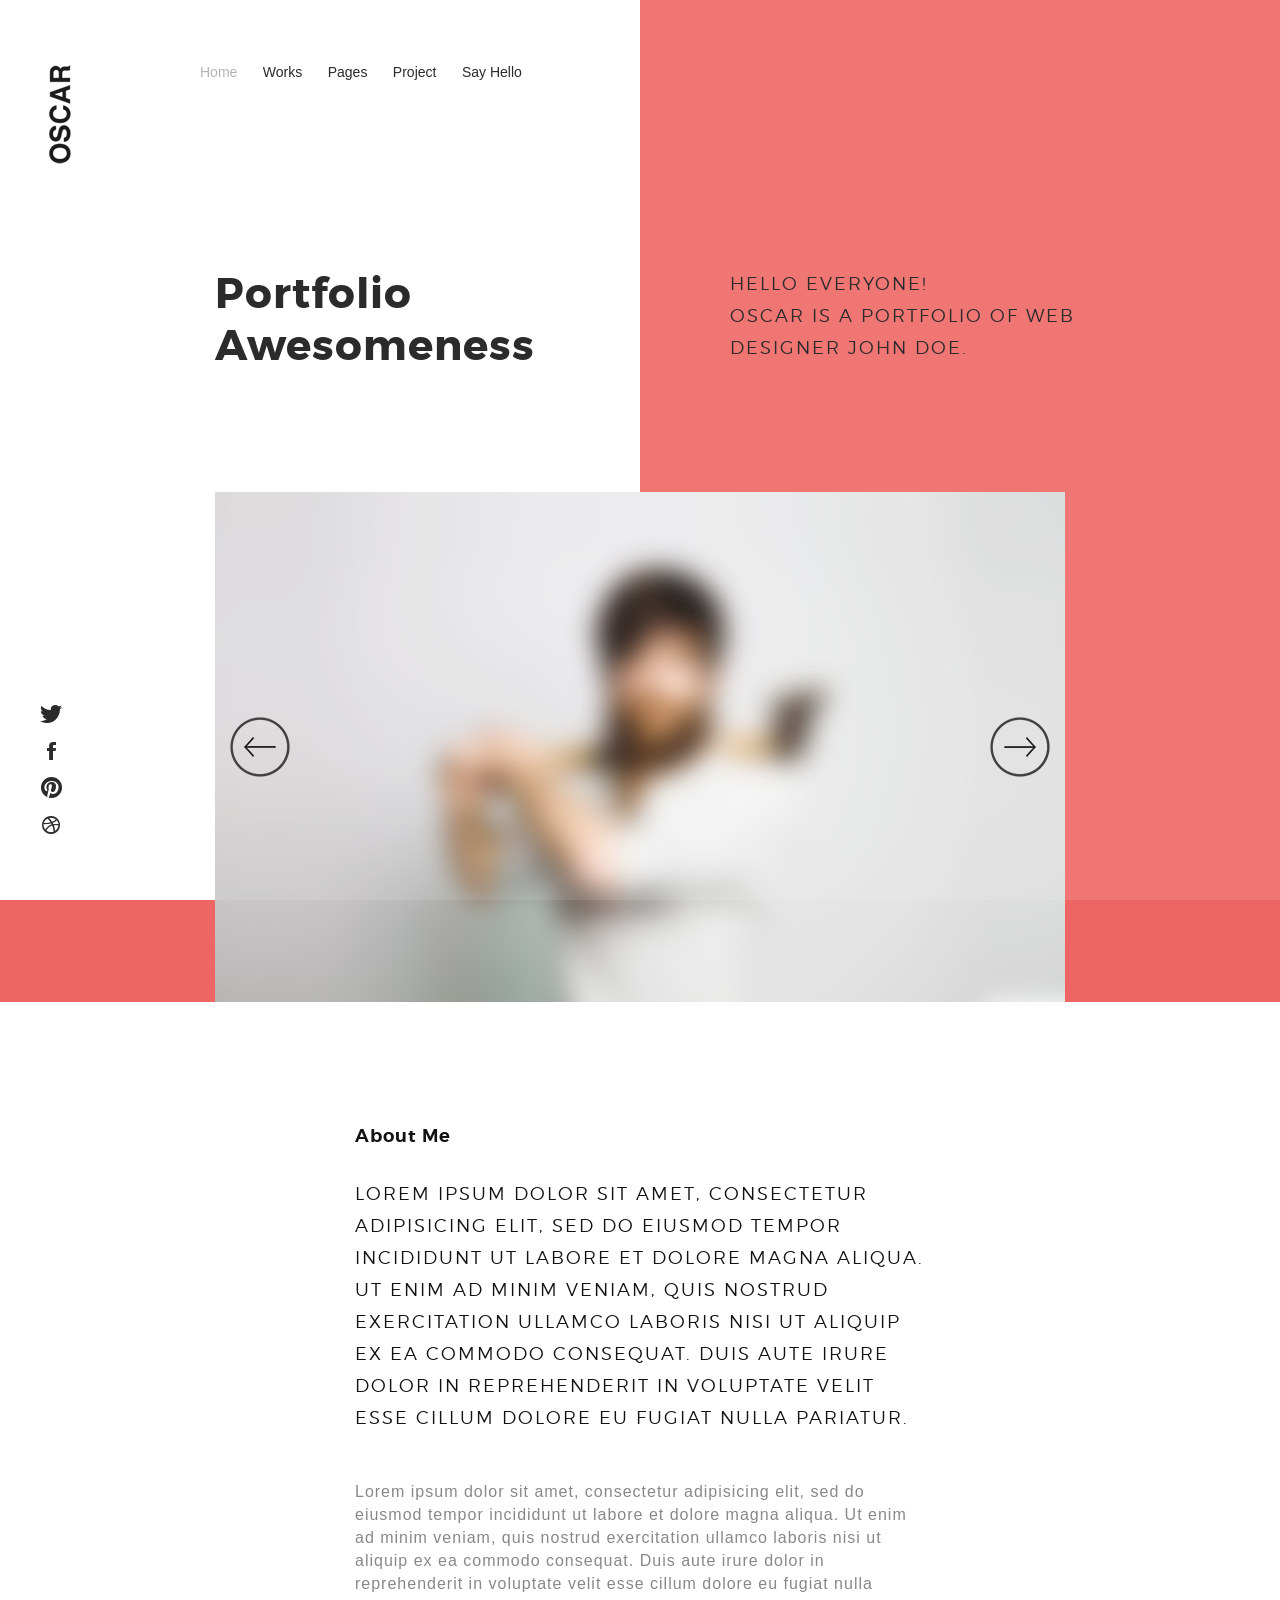
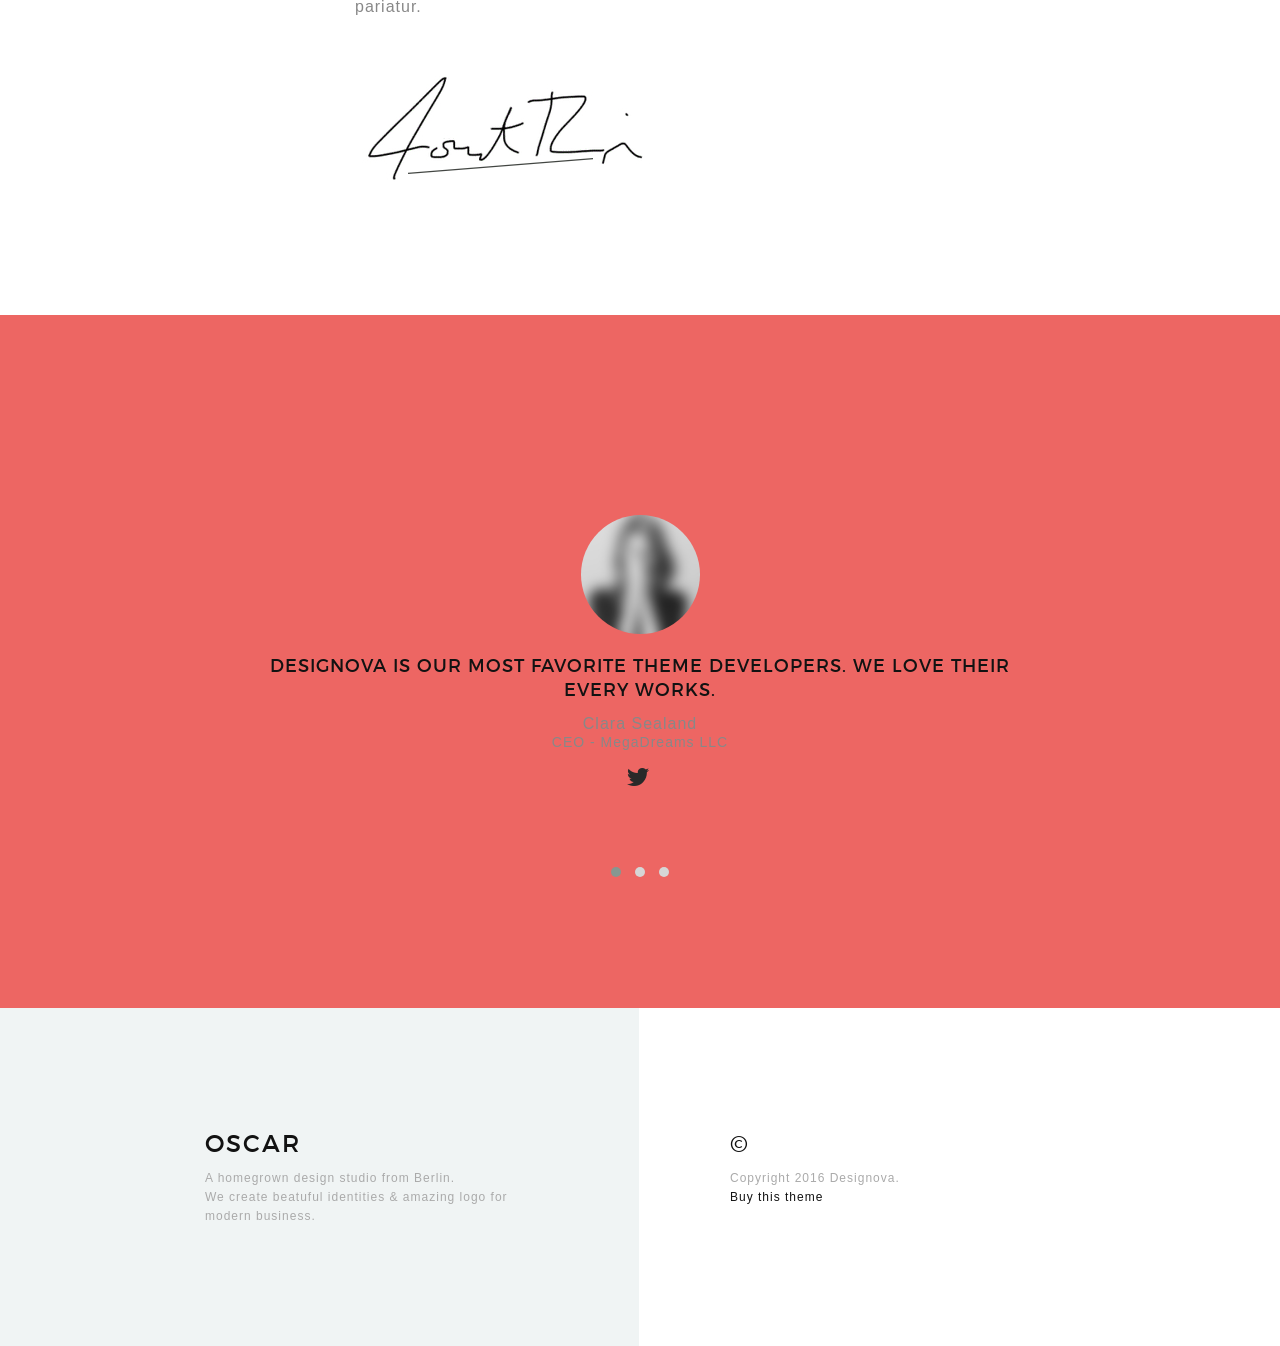
==== commit 93b6ebba: "some changes 03" ====
--- a/about02.html
+++ b/about02.html
@@ -41,9 +41,9 @@
 
     <!-- LESS
   –––––––––––––––––––––––––––––––––––––––––––––––––– -->
-    <!-- <link rel="stylesheet/less" type="text/css" href="less/color.less">
+    <link rel="stylesheet/less" type="text/css" href="less/color.less">
     <link rel="stylesheet/less" type="text/css" href="less/fonts.less">
-    <script src="less/less.min.js"></script> -->
+    <script src="less/less.min.js"></script>
 
 
 </head>
--- a/stylesheets/main.css
+++ b/stylesheets/main.css
@@ -1111,5 +1111,4 @@
 }
 
 
-/*LESS Compiled to CSS for Preview Purpose*/
-.color{color:#ffe902}.white{color:#fff}.silver{color:#f0f4f4}.grey{color:#aaa}.dark{color:#292929}.black,a{color:#121212}.color-bg{background-color:#ffe902}.white-bg{background-color:#fff}.silver-bg{background-color:#f0f4f4}.grey-bg{background-color:#aaa}.dark-bg{background-color:#292929}.black-bg{background-color:#121212}body{background-color:#ffe902}body:before{background-color:#fff}footer.mastfoot{background-color:#f0f4f4}a:hover{color:#ffe902}::selection{background:#ffe902;color:#fff}::-moz-selection{background:#ffe902;color:#fff}.link-show-poster{background-color:#fff}.btn-oscar-color{border-color:#ffe902;color:#ffe902}.btn-oscar-color:hover{border-color:#ffe902;background-color:#ffe902;color:#fff}nav.mastnav ul li a{color:#121212}nav.mastnav ul li a.activelink,nav.mastnav ul li a:hover{color:#aaa}.works-filter li a.active span{color:#aaa!important}.bxslider .bx-wrapper .bx-pager{background-color:#292929}.footnav ul li a{border-color:#121212}.font1{font-family:Lato,sans-serif}.font2{font-family:montserrat,sans-serif}.font2hairline{font-family:montserrathairline,sans-serif}.font2light{font-family:montserratlight,sans-serif}.font2semibold{font-family:montserratsemi_bold,sans-serif}.font2bold{font-family:montserratbold,sans-serif}.font2extrabold{font-family:montserratextra_bold,sans-serif}.font2ultralight{font-family:montserratultra_light,sans-serif}.font2black{font-family:montserratblack,sans-serif}.font3{font-family:Raleway,sans-serif}.btn-oscar,body,p{font-family:Lato,sans-serif}+/*LESS Compiled to CSS for Preview Purpose*/
